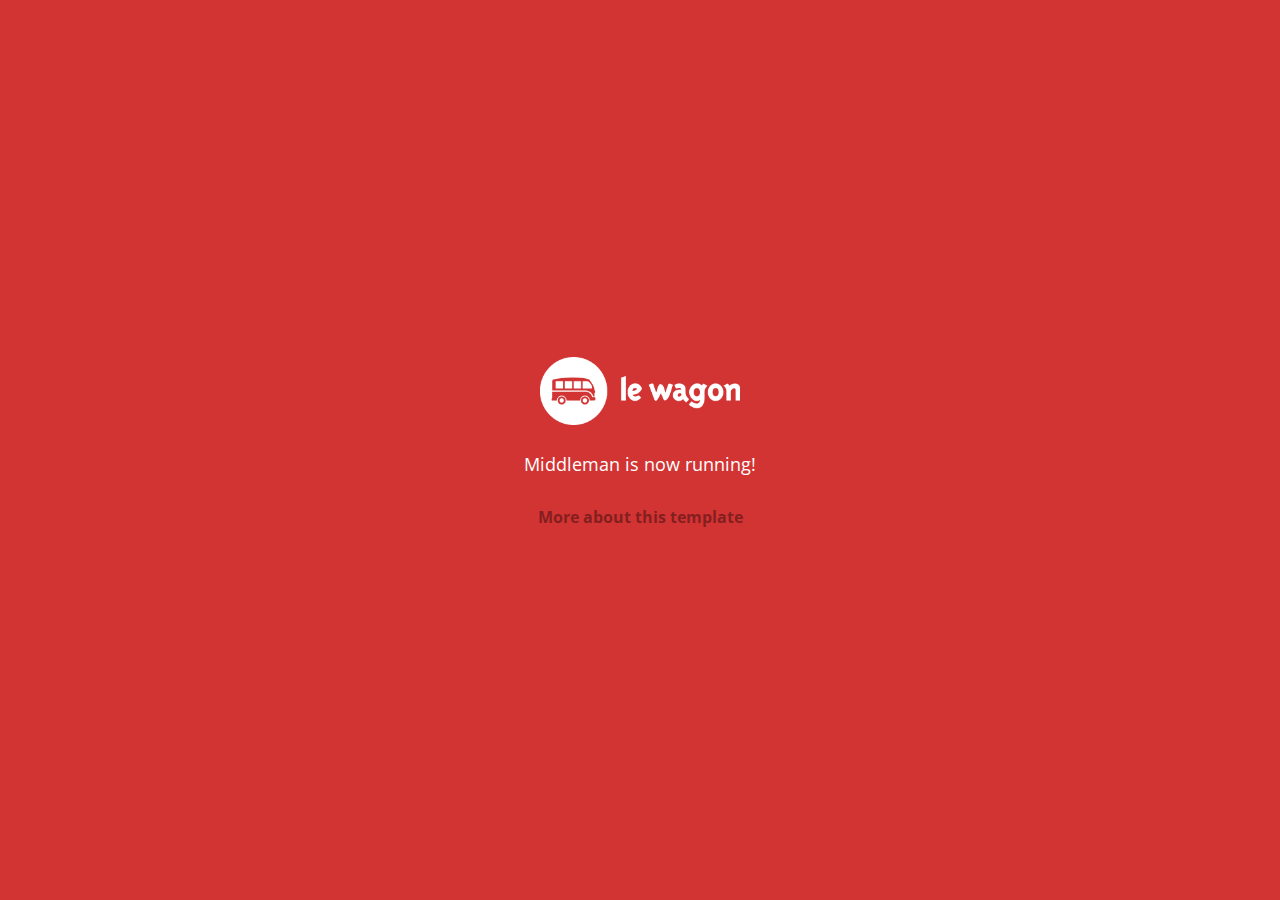
==== index.html @ 12d92df5 "Automated commit at 2018-10-15 16:42:01 UTC by middleman-deploy 2.0.0-alpha" ====
<!doctype html>
<html>
  <head>
    <meta charset="utf-8">
    <meta http-equiv="x-ua-compatible" content="ie=edge">
    <meta name="viewport"
          content="width=device-width, initial-scale=1, shrink-to-fit=no">
    <!-- Use the title from a page's frontmatter if it has one -->
    <title>Le Wagon - Middleman</title>
    <link href="stylesheets/application-e2bb498c.css" rel="stylesheet" />
    <script src="javascripts/application-93de88c9.js"></script>
    <link href="images/favicon-f15af148.png" rel="icon" type="image/png" />
  </head>
  <body>
    <div id="home">
  <div class="home-content">
    <img src="images/logo-acc9c0ec.png" width="200" alt="Logo" />
    <p>
      Middleman is now running!
    </p>
    <p class="about">
      <a href="about.html">More about this template</a>
    </p>
  </div>
</div>

  </body>
</html>
---- stylesheets/application-e2bb498c.css ----
@import url("https://fonts.googleapis.com/css?family=Open+Sans:400,300,700|Raleway:400,100,300,700,500");/*!
 * Bootstrap v3.3.7 (http://getbootstrap.com)
 * Copyright 2011-2016 Twitter, Inc.
 * Licensed under MIT (https://github.com/twbs/bootstrap/blob/master/LICENSE)
 *//*! normalize.css v3.0.3 | MIT License | github.com/necolas/normalize.css */html{font-family:sans-serif;-ms-text-size-adjust:100%;-webkit-text-size-adjust:100%}body{margin:0}article,aside,details,figcaption,figure,footer,header,hgroup,main,menu,nav,section,summary{display:block}audio,canvas,progress,video{display:inline-block;vertical-align:baseline}audio:not([controls]){display:none;height:0}[hidden],template{display:none}a{background-color:transparent}a:active,a:hover{outline:0}abbr[title]{border-bottom:1px dotted}b,strong{font-weight:bold}dfn{font-style:italic}h1{font-size:2em;margin:0.67em 0}mark{background:#ff0;color:#000}small{font-size:80%}sub,sup{font-size:75%;line-height:0;position:relative;vertical-align:baseline}sup{top:-0.5em}sub{bottom:-0.25em}img{border:0}svg:not(:root){overflow:hidden}figure{margin:1em 40px}hr{-webkit-box-sizing:content-box;box-sizing:content-box;height:0}pre{overflow:auto}code,kbd,pre,samp{font-family:monospace, monospace;font-size:1em}button,input,optgroup,select,textarea{color:inherit;font:inherit;margin:0}button{overflow:visible}button,select{text-transform:none}button,html input[type="button"],input[type="reset"],input[type="submit"]{-webkit-appearance:button;cursor:pointer}button[disabled],html input[disabled]{cursor:default}button::-moz-focus-inner,input::-moz-focus-inner{border:0;padding:0}input{line-height:normal}input[type="checkbox"],input[type="radio"]{-webkit-box-sizing:border-box;box-sizing:border-box;padding:0}input[type="number"]::-webkit-inner-spin-button,input[type="number"]::-webkit-outer-spin-button{height:auto}input[type="search"]{-webkit-appearance:textfield;-webkit-box-sizing:content-box;box-sizing:content-box}input[type="search"]::-webkit-search-cancel-button,input[type="search"]::-webkit-search-decoration{-webkit-appearance:none}fieldset{border:1px solid #c0c0c0;margin:0 2px;padding:0.35em 0.625em 0.75em}legend{border:0;padding:0}textarea{overflow:auto}optgroup{font-weight:bold}table{border-collapse:collapse;border-spacing:0}td,th{padding:0}/*! Source: https://github.com/h5bp/html5-boilerplate/blob/master/src/css/main.css */@media print{*,*:before,*:after{background:transparent !important;color:#000 !important;-webkit-box-shadow:none !important;box-shadow:none !important;text-shadow:none !important}a,a:visited{text-decoration:underline}a[href]:after{content:" (" attr(href) ")"}abbr[title]:after{content:" (" attr(title) ")"}a[href^="#"]:after,a[href^="javascript:"]:after{content:""}pre,blockquote{border:1px solid #999;page-break-inside:avoid}thead{display:table-header-group}tr,img{page-break-inside:avoid}img{max-width:100% !important}p,h2,h3{orphans:3;widows:3}h2,h3{page-break-after:avoid}.navbar{display:none}.btn>.caret,.dropup>.btn>.caret{border-top-color:#000 !important}.label{border:1px solid #000}.table{border-collapse:collapse !important}.table td,.table th{background-color:#fff !important}.table-bordered th,.table-bordered td{border:1px solid #ddd !important}}@font-face{font-family:'Glyphicons Halflings';src:url("../assets/bootstrap/glyphicons-halflings-regular-86b6f62b.eot");src:url("../assets/bootstrap/glyphicons-halflings-regular-86b6f62b.eot?#iefix") format("embedded-opentype"),url("../assets/bootstrap/glyphicons-halflings-regular-ca35b697.woff2") format("woff2"),url("../assets/bootstrap/glyphicons-halflings-regular-278e49a8.woff") format("woff"),url("../assets/bootstrap/glyphicons-halflings-regular-44bc1850.ttf") format("truetype"),url("../assets/bootstrap/glyphicons-halflings-regular-de51a849.svg#glyphicons_halflingsregular") format("svg")}.glyphicon{position:relative;top:1px;display:inline-block;font-family:'Glyphicons Halflings';font-style:normal;font-weight:normal;line-height:1;-webkit-font-smoothing:antialiased;-moz-osx-font-smoothing:grayscale}.glyphicon-asterisk:before{content:"\002a"}.glyphicon-plus:before{content:"\002b"}.glyphicon-euro:before,.glyphicon-eur:before{content:"\20ac"}.glyphicon-minus:before{content:"\2212"}.glyphicon-cloud:before{content:"\2601"}.glyphicon-envelope:before{content:"\2709"}.glyphicon-pencil:before{content:"\270f"}.glyphicon-glass:before{content:"\e001"}.glyphicon-music:before{content:"\e002"}.glyphicon-search:before{content:"\e003"}.glyphicon-heart:before{content:"\e005"}.glyphicon-star:before{content:"\e006"}.glyphicon-star-empty:before{content:"\e007"}.glyphicon-user:before{content:"\e008"}.glyphicon-film:before{content:"\e009"}.glyphicon-th-large:before{content:"\e010"}.glyphicon-th:before{content:"\e011"}.glyphicon-th-list:before{content:"\e012"}.glyphicon-ok:before{content:"\e013"}.glyphicon-remove:before{content:"\e014"}.glyphicon-zoom-in:before{content:"\e015"}.glyphicon-zoom-out:before{content:"\e016"}.glyphicon-off:before{content:"\e017"}.glyphicon-signal:before{content:"\e018"}.glyphicon-cog:before{content:"\e019"}.glyphicon-trash:before{content:"\e020"}.glyphicon-home:before{content:"\e021"}.glyphicon-file:before{content:"\e022"}.glyphicon-time:before{content:"\e023"}.glyphicon-road:before{content:"\e024"}.glyphicon-download-alt:before{content:"\e025"}.glyphicon-download:before{content:"\e026"}.glyphicon-upload:before{content:"\e027"}.glyphicon-inbox:before{content:"\e028"}.glyphicon-play-circle:before{content:"\e029"}.glyphicon-repeat:before{content:"\e030"}.glyphicon-refresh:before{content:"\e031"}.glyphicon-list-alt:before{content:"\e032"}.glyphicon-lock:before{content:"\e033"}.glyphicon-flag:before{content:"\e034"}.glyphicon-headphones:before{content:"\e035"}.glyphicon-volume-off:before{content:"\e036"}.glyphicon-volume-down:before{content:"\e037"}.glyphicon-volume-up:before{content:"\e038"}.glyphicon-qrcode:before{content:"\e039"}.glyphicon-barcode:before{content:"\e040"}.glyphicon-tag:before{content:"\e041"}.glyphicon-tags:before{content:"\e042"}.glyphicon-book:before{content:"\e043"}.glyphicon-bookmark:before{content:"\e044"}.glyphicon-print:before{content:"\e045"}.glyphicon-camera:before{content:"\e046"}.glyphicon-font:before{content:"\e047"}.glyphicon-bold:before{content:"\e048"}.glyphicon-italic:before{content:"\e049"}.glyphicon-text-height:before{content:"\e050"}.glyphicon-text-width:before{content:"\e051"}.glyphicon-align-left:before{content:"\e052"}.glyphicon-align-center:before{content:"\e053"}.glyphicon-align-right:before{content:"\e054"}.glyphicon-align-justify:before{content:"\e055"}.glyphicon-list:before{content:"\e056"}.glyphicon-indent-left:before{content:"\e057"}.glyphicon-indent-right:before{content:"\e058"}.glyphicon-facetime-video:before{content:"\e059"}.glyphicon-picture:before{content:"\e060"}.glyphicon-map-marker:before{content:"\e062"}.glyphicon-adjust:before{content:"\e063"}.glyphicon-tint:before{content:"\e064"}.glyphicon-edit:before{content:"\e065"}.glyphicon-share:before{content:"\e066"}.glyphicon-check:before{content:"\e067"}.glyphicon-move:before{content:"\e068"}.glyphicon-step-backward:before{content:"\e069"}.glyphicon-fast-backward:before{content:"\e070"}.glyphicon-backward:before{content:"\e071"}.glyphicon-play:before{content:"\e072"}.glyphicon-pause:before{content:"\e073"}.glyphicon-stop:before{content:"\e074"}.glyphicon-forward:before{content:"\e075"}.glyphicon-fast-forward:before{content:"\e076"}.glyphicon-step-forward:before{content:"\e077"}.glyphicon-eject:before{content:"\e078"}.glyphicon-chevron-left:before{content:"\e079"}.glyphicon-chevron-right:before{content:"\e080"}.glyphicon-plus-sign:before{content:"\e081"}.glyphicon-minus-sign:before{content:"\e082"}.glyphicon-remove-sign:before{content:"\e083"}.glyphicon-ok-sign:before{content:"\e084"}.glyphicon-question-sign:before{content:"\e085"}.glyphicon-info-sign:before{content:"\e086"}.glyphicon-screenshot:before{content:"\e087"}.glyphicon-remove-circle:before{content:"\e088"}.glyphicon-ok-circle:before{content:"\e089"}.glyphicon-ban-circle:before{content:"\e090"}.glyphicon-arrow-left:before{content:"\e091"}.glyphicon-arrow-right:before{content:"\e092"}.glyphicon-arrow-up:before{content:"\e093"}.glyphicon-arrow-down:before{content:"\e094"}.glyphicon-share-alt:before{content:"\e095"}.glyphicon-resize-full:before{content:"\e096"}.glyphicon-resize-small:before{content:"\e097"}.glyphicon-exclamation-sign:before{content:"\e101"}.glyphicon-gift:before{content:"\e102"}.glyphicon-leaf:before{content:"\e103"}.glyphicon-fire:before{content:"\e104"}.glyphicon-eye-open:before{content:"\e105"}.glyphicon-eye-close:before{content:"\e106"}.glyphicon-warning-sign:before{content:"\e107"}.glyphicon-plane:before{content:"\e108"}.glyphicon-calendar:before{content:"\e109"}.glyphicon-random:before{content:"\e110"}.glyphicon-comment:before{content:"\e111"}.glyphicon-magnet:before{content:"\e112"}.glyphicon-chevron-up:before{content:"\e113"}.glyphicon-chevron-down:before{content:"\e114"}.glyphicon-retweet:before{content:"\e115"}.glyphicon-shopping-cart:before{content:"\e116"}.glyphicon-folder-close:before{content:"\e117"}.glyphicon-folder-open:before{content:"\e118"}.glyphicon-resize-vertical:before{content:"\e119"}.glyphicon-resize-horizontal:before{content:"\e120"}.glyphicon-hdd:before{content:"\e121"}.glyphicon-bullhorn:before{content:"\e122"}.glyphicon-bell:before{content:"\e123"}.glyphicon-certificate:before{content:"\e124"}.glyphicon-thumbs-up:before{content:"\e125"}.glyphicon-thumbs-down:before{content:"\e126"}.glyphicon-hand-right:before{content:"\e127"}.glyphicon-hand-left:before{content:"\e128"}.glyphicon-hand-up:before{content:"\e129"}.glyphicon-hand-down:before{content:"\e130"}.glyphicon-circle-arrow-right:before{content:"\e131"}.glyphicon-circle-arrow-left:before{content:"\e132"}.glyphicon-circle-arrow-up:before{content:"\e133"}.glyphicon-circle-arrow-down:before{content:"\e134"}.glyphicon-globe:before{content:"\e135"}.glyphicon-wrench:before{content:"\e136"}.glyphicon-tasks:before{content:"\e137"}.glyphicon-filter:before{content:"\e138"}.glyphicon-briefcase:before{content:"\e139"}.glyphicon-fullscreen:before{content:"\e140"}.glyphicon-dashboard:before{content:"\e141"}.glyphicon-paperclip:before{content:"\e142"}.glyphicon-heart-empty:before{content:"\e143"}.glyphicon-link:before{content:"\e144"}.glyphicon-phone:before{content:"\e145"}.glyphicon-pushpin:before{content:"\e146"}.glyphicon-usd:before{content:"\e148"}.glyphicon-gbp:before{content:"\e149"}.glyphicon-sort:before{content:"\e150"}.glyphicon-sort-by-alphabet:before{content:"\e151"}.glyphicon-sort-by-alphabet-alt:before{content:"\e152"}.glyphicon-sort-by-order:before{content:"\e153"}.glyphicon-sort-by-order-alt:before{content:"\e154"}.glyphicon-sort-by-attributes:before{content:"\e155"}.glyphicon-sort-by-attributes-alt:before{content:"\e156"}.glyphicon-unchecked:before{content:"\e157"}.glyphicon-expand:before{content:"\e158"}.glyphicon-collapse-down:before{content:"\e159"}.glyphicon-collapse-up:before{content:"\e160"}.glyphicon-log-in:before{content:"\e161"}.glyphicon-flash:before{content:"\e162"}.glyphicon-log-out:before{content:"\e163"}.glyphicon-new-window:before{content:"\e164"}.glyphicon-record:before{content:"\e165"}.glyphicon-save:before{content:"\e166"}.glyphicon-open:before{content:"\e167"}.glyphicon-saved:before{content:"\e168"}.glyphicon-import:before{content:"\e169"}.glyphicon-export:before{content:"\e170"}.glyphicon-send:before{content:"\e171"}.glyphicon-floppy-disk:before{content:"\e172"}.glyphicon-floppy-saved:before{content:"\e173"}.glyphicon-floppy-remove:before{content:"\e174"}.glyphicon-floppy-save:before{content:"\e175"}.glyphicon-floppy-open:before{content:"\e176"}.glyphicon-credit-card:before{content:"\e177"}.glyphicon-transfer:before{content:"\e178"}.glyphicon-cutlery:before{content:"\e179"}.glyphicon-header:before{content:"\e180"}.glyphicon-compressed:before{content:"\e181"}.glyphicon-earphone:before{content:"\e182"}.glyphicon-phone-alt:before{content:"\e183"}.glyphicon-tower:before{content:"\e184"}.glyphicon-stats:before{content:"\e185"}.glyphicon-sd-video:before{content:"\e186"}.glyphicon-hd-video:before{content:"\e187"}.glyphicon-subtitles:before{content:"\e188"}.glyphicon-sound-stereo:before{content:"\e189"}.glyphicon-sound-dolby:before{content:"\e190"}.glyphicon-sound-5-1:before{content:"\e191"}.glyphicon-sound-6-1:before{content:"\e192"}.glyphicon-sound-7-1:before{content:"\e193"}.glyphicon-copyright-mark:before{content:"\e194"}.glyphicon-registration-mark:before{content:"\e195"}.glyphicon-cloud-download:before{content:"\e197"}.glyphicon-cloud-upload:before{content:"\e198"}.glyphicon-tree-conifer:before{content:"\e199"}.glyphicon-tree-deciduous:before{content:"\e200"}.glyphicon-cd:before{content:"\e201"}.glyphicon-save-file:before{content:"\e202"}.glyphicon-open-file:before{content:"\e203"}.glyphicon-level-up:before{content:"\e204"}.glyphicon-copy:before{content:"\e205"}.glyphicon-paste:before{content:"\e206"}.glyphicon-alert:before{content:"\e209"}.glyphicon-equalizer:before{content:"\e210"}.glyphicon-king:before{content:"\e211"}.glyphicon-queen:before{content:"\e212"}.glyphicon-pawn:before{content:"\e213"}.glyphicon-bishop:before{content:"\e214"}.glyphicon-knight:before{content:"\e215"}.glyphicon-baby-formula:before{content:"\e216"}.glyphicon-tent:before{content:"\26fa"}.glyphicon-blackboard:before{content:"\e218"}.glyphicon-bed:before{content:"\e219"}.glyphicon-apple:before{content:"\f8ff"}.glyphicon-erase:before{content:"\e221"}.glyphicon-hourglass:before{content:"\231b"}.glyphicon-lamp:before{content:"\e223"}.glyphicon-duplicate:before{content:"\e224"}.glyphicon-piggy-bank:before{content:"\e225"}.glyphicon-scissors:before{content:"\e226"}.glyphicon-bitcoin:before{content:"\e227"}.glyphicon-btc:before{content:"\e227"}.glyphicon-xbt:before{content:"\e227"}.glyphicon-yen:before{content:"\00a5"}.glyphicon-jpy:before{content:"\00a5"}.glyphicon-ruble:before{content:"\20bd"}.glyphicon-rub:before{content:"\20bd"}.glyphicon-scale:before{content:"\e230"}.glyphicon-ice-lolly:before{content:"\e231"}.glyphicon-ice-lolly-tasted:before{content:"\e232"}.glyphicon-education:before{content:"\e233"}.glyphicon-option-horizontal:before{content:"\e234"}.glyphicon-option-vertical:before{content:"\e235"}.glyphicon-menu-hamburger:before{content:"\e236"}.glyphicon-modal-window:before{content:"\e237"}.glyphicon-oil:before{content:"\e238"}.glyphicon-grain:before{content:"\e239"}.glyphicon-sunglasses:before{content:"\e240"}.glyphicon-text-size:before{content:"\e241"}.glyphicon-text-color:before{content:"\e242"}.glyphicon-text-background:before{content:"\e243"}.glyphicon-object-align-top:before{content:"\e244"}.glyphicon-object-align-bottom:before{content:"\e245"}.glyphicon-object-align-horizontal:before{content:"\e246"}.glyphicon-object-align-left:before{content:"\e247"}.glyphicon-object-align-vertical:before{content:"\e248"}.glyphicon-object-align-right:before{content:"\e249"}.glyphicon-triangle-right:before{content:"\e250"}.glyphicon-triangle-left:before{content:"\e251"}.glyphicon-triangle-bottom:before{content:"\e252"}.glyphicon-triangle-top:before{content:"\e253"}.glyphicon-console:before{content:"\e254"}.glyphicon-superscript:before{content:"\e255"}.glyphicon-subscript:before{content:"\e256"}.glyphicon-menu-left:before{content:"\e257"}.glyphicon-menu-right:before{content:"\e258"}.glyphicon-menu-down:before{content:"\e259"}.glyphicon-menu-up:before{content:"\e260"}*{-webkit-box-sizing:border-box;box-sizing:border-box}*:before,*:after{-webkit-box-sizing:border-box;box-sizing:border-box}html{font-size:10px;-webkit-tap-highlight-color:transparent}body{font-family:"Open Sans", "Helvetica", "sans-serif";font-size:18px;line-height:1.42857143;color:#333333;background-color:#F4F4F4}input,button,select,textarea{font-family:inherit;font-size:inherit;line-height:inherit}a{color:#469AE0;text-decoration:none}a:hover,a:focus{color:#1f74ba;text-decoration:underline}a:focus{outline:5px auto -webkit-focus-ring-color;outline-offset:-2px}figure{margin:0}img{vertical-align:middle}.img-responsive{display:block;max-width:100%;height:auto}.img-rounded{border-radius:2px}.img-thumbnail{padding:4px;line-height:1.42857143;background-color:#F4F4F4;border:1px solid #ddd;border-radius:2px;-webkit-transition:all 0.2s ease-in-out;transition:all 0.2s ease-in-out;display:inline-block;max-width:100%;height:auto}.img-circle{border-radius:50%}hr{margin-top:25px;margin-bottom:25px;border:0;border-top:1px solid #eeeeee}.sr-only{position:absolute;width:1px;height:1px;margin:-1px;padding:0;overflow:hidden;clip:rect(0, 0, 0, 0);border:0}.sr-only-focusable:active,.sr-only-focusable:focus{position:static;width:auto;height:auto;margin:0;overflow:visible;clip:auto}[role="button"]{cursor:pointer}h1,h2,h3,h4,h5,h6,.h1,.h2,.h3,.h4,.h5,.h6{font-family:"Raleway", "Helvetica", "sans-serif";font-weight:500;line-height:1.1;color:inherit}h1 small,h1 .small,h2 small,h2 .small,h3 small,h3 .small,h4 small,h4 .small,h5 small,h5 .small,h6 small,h6 .small,.h1 small,.h1 .small,.h2 small,.h2 .small,.h3 small,.h3 .small,.h4 small,.h4 .small,.h5 small,.h5 .small,.h6 small,.h6 .small{font-weight:normal;line-height:1;color:#777777}h1,.h1,h2,.h2,h3,.h3{margin-top:25px;margin-bottom:12.5px}h1 small,h1 .small,.h1 small,.h1 .small,h2 small,h2 .small,.h2 small,.h2 .small,h3 small,h3 .small,.h3 small,.h3 .small{font-size:65%}h4,.h4,h5,.h5,h6,.h6{margin-top:12.5px;margin-bottom:12.5px}h4 small,h4 .small,.h4 small,.h4 .small,h5 small,h5 .small,.h5 small,.h5 .small,h6 small,h6 .small,.h6 small,.h6 .small{font-size:75%}h1,.h1{font-size:46px}h2,.h2{font-size:38px}h3,.h3{font-size:31px}h4,.h4{font-size:23px}h5,.h5{font-size:18px}h6,.h6{font-size:16px}p{margin:0 0 12.5px}.lead{margin-bottom:25px;font-size:20px;font-weight:300;line-height:1.4}@media (min-width: 768px){.lead{font-size:27px}}small,.small{font-size:88%}mark,.mark{background-color:#fcf8e3;padding:.2em}.text-left{text-align:left}.text-right{text-align:right}.text-center{text-align:center}.text-justify{text-align:justify}.text-nowrap{white-space:nowrap}.text-lowercase{text-transform:lowercase}.text-uppercase,.initialism{text-transform:uppercase}.text-capitalize{text-transform:capitalize}.text-muted{color:#777777}.text-primary{color:#469AE0}a.text-primary:hover,a.text-primary:focus{color:#2381d0}.text-success{color:#3c763d}a.text-success:hover,a.text-success:focus{color:#2b542c}.text-info{color:#31708f}a.text-info:hover,a.text-info:focus{color:#245269}.text-warning{color:#8a6d3b}a.text-warning:hover,a.text-warning:focus{color:#66512c}.text-danger{color:#a94442}a.text-danger:hover,a.text-danger:focus{color:#843534}.bg-primary{color:#fff}.bg-primary{background-color:#469AE0}a.bg-primary:hover,a.bg-primary:focus{background-color:#2381d0}.bg-success{background-color:#dff0d8}a.bg-success:hover,a.bg-success:focus{background-color:#c1e2b3}.bg-info{background-color:#d9edf7}a.bg-info:hover,a.bg-info:focus{background-color:#afd9ee}.bg-warning{background-color:#fcf8e3}a.bg-warning:hover,a.bg-warning:focus{background-color:#f7ecb5}.bg-danger{background-color:#f2dede}a.bg-danger:hover,a.bg-danger:focus{background-color:#e4b9b9}.page-header{padding-bottom:11.5px;margin:50px 0 25px;border-bottom:1px solid #eeeeee}ul,ol{margin-top:0;margin-bottom:12.5px}ul ul,ul ol,ol ul,ol ol{margin-bottom:0}.list-unstyled{padding-left:0;list-style:none}.list-inline{padding-left:0;list-style:none;margin-left:-5px}.list-inline>li{display:inline-block;padding-left:5px;padding-right:5px}dl{margin-top:0;margin-bottom:25px}dt,dd{line-height:1.42857143}dt{font-weight:bold}dd{margin-left:0}.dl-horizontal dd:before,.dl-horizontal dd:after{content:" ";display:table}.dl-horizontal dd:after{clear:both}@media (min-width: 768px){.dl-horizontal dt{float:left;width:160px;clear:left;text-align:right;overflow:hidden;text-overflow:ellipsis;white-space:nowrap}.dl-horizontal dd{margin-left:180px}}abbr[title],abbr[data-original-title]{cursor:help;border-bottom:1px dotted #777777}.initialism{font-size:90%}blockquote{padding:12.5px 25px;margin:0 0 25px;font-size:22.5px;border-left:5px solid #eeeeee}blockquote p:last-child,blockquote ul:last-child,blockquote ol:last-child{margin-bottom:0}blockquote footer,blockquote small,blockquote .small{display:block;font-size:80%;line-height:1.42857143;color:#777777}blockquote footer:before,blockquote small:before,blockquote .small:before{content:'\2014 \00A0'}.blockquote-reverse,blockquote.pull-right{padding-right:15px;padding-left:0;border-right:5px solid #eeeeee;border-left:0;text-align:right}.blockquote-reverse footer:before,.blockquote-reverse small:before,.blockquote-reverse .small:before,blockquote.pull-right footer:before,blockquote.pull-right small:before,blockquote.pull-right .small:before{content:''}.blockquote-reverse footer:after,.blockquote-reverse small:after,.blockquote-reverse .small:after,blockquote.pull-right footer:after,blockquote.pull-right small:after,blockquote.pull-right .small:after{content:'\00A0 \2014'}address{margin-bottom:25px;font-style:normal;line-height:1.42857143}code,kbd,pre,samp{font-family:Menlo, Monaco, Consolas, "Courier New", monospace}code{padding:2px 4px;font-size:90%;color:#c7254e;background-color:#f9f2f4;border-radius:2px}kbd{padding:2px 4px;font-size:90%;color:#fff;background-color:#333;border-radius:2px;-webkit-box-shadow:inset 0 -1px 0 rgba(0,0,0,0.25);box-shadow:inset 0 -1px 0 rgba(0,0,0,0.25)}kbd kbd{padding:0;font-size:100%;font-weight:bold;-webkit-box-shadow:none;box-shadow:none}pre{display:block;padding:12px;margin:0 0 12.5px;font-size:17px;line-height:1.42857143;word-break:break-all;word-wrap:break-word;color:#333333;background-color:#f5f5f5;border:1px solid #ccc;border-radius:2px}pre code{padding:0;font-size:inherit;color:inherit;white-space:pre-wrap;background-color:transparent;border-radius:0}.pre-scrollable{max-height:340px;overflow-y:scroll}.container{margin-right:auto;margin-left:auto;padding-left:15px;padding-right:15px}.container:before,.container:after{content:" ";display:table}.container:after{clear:both}@media (min-width: 768px){.container{width:750px}}@media (min-width: 992px){.container{width:970px}}@media (min-width: 1200px){.container{width:1170px}}.container-fluid{margin-right:auto;margin-left:auto;padding-left:15px;padding-right:15px}.container-fluid:before,.container-fluid:after{content:" ";display:table}.container-fluid:after{clear:both}.row{margin-left:-15px;margin-right:-15px}.row:before,.row:after{content:" ";display:table}.row:after{clear:both}.col-xs-1,.col-sm-1,.col-md-1,.col-lg-1,.col-xs-2,.col-sm-2,.col-md-2,.col-lg-2,.col-xs-3,.col-sm-3,.col-md-3,.col-lg-3,.col-xs-4,.col-sm-4,.col-md-4,.col-lg-4,.col-xs-5,.col-sm-5,.col-md-5,.col-lg-5,.col-xs-6,.col-sm-6,.col-md-6,.col-lg-6,.col-xs-7,.col-sm-7,.col-md-7,.col-lg-7,.col-xs-8,.col-sm-8,.col-md-8,.col-lg-8,.col-xs-9,.col-sm-9,.col-md-9,.col-lg-9,.col-xs-10,.col-sm-10,.col-md-10,.col-lg-10,.col-xs-11,.col-sm-11,.col-md-11,.col-lg-11,.col-xs-12,.col-sm-12,.col-md-12,.col-lg-12{position:relative;min-height:1px;padding-left:15px;padding-right:15px}.col-xs-1,.col-xs-2,.col-xs-3,.col-xs-4,.col-xs-5,.col-xs-6,.col-xs-7,.col-xs-8,.col-xs-9,.col-xs-10,.col-xs-11,.col-xs-12{float:left}.col-xs-1{width:8.33333333%}.col-xs-2{width:16.66666667%}.col-xs-3{width:25%}.col-xs-4{width:33.33333333%}.col-xs-5{width:41.66666667%}.col-xs-6{width:50%}.col-xs-7{width:58.33333333%}.col-xs-8{width:66.66666667%}.col-xs-9{width:75%}.col-xs-10{width:83.33333333%}.col-xs-11{width:91.66666667%}.col-xs-12{width:100%}.col-xs-pull-0{right:auto}.col-xs-pull-1{right:8.33333333%}.col-xs-pull-2{right:16.66666667%}.col-xs-pull-3{right:25%}.col-xs-pull-4{right:33.33333333%}.col-xs-pull-5{right:41.66666667%}.col-xs-pull-6{right:50%}.col-xs-pull-7{right:58.33333333%}.col-xs-pull-8{right:66.66666667%}.col-xs-pull-9{right:75%}.col-xs-pull-10{right:83.33333333%}.col-xs-pull-11{right:91.66666667%}.col-xs-pull-12{right:100%}.col-xs-push-0{left:auto}.col-xs-push-1{left:8.33333333%}.col-xs-push-2{left:16.66666667%}.col-xs-push-3{left:25%}.col-xs-push-4{left:33.33333333%}.col-xs-push-5{left:41.66666667%}.col-xs-push-6{left:50%}.col-xs-push-7{left:58.33333333%}.col-xs-push-8{left:66.66666667%}.col-xs-push-9{left:75%}.col-xs-push-10{left:83.33333333%}.col-xs-push-11{left:91.66666667%}.col-xs-push-12{left:100%}.col-xs-offset-0{margin-left:0%}.col-xs-offset-1{margin-left:8.33333333%}.col-xs-offset-2{margin-left:16.66666667%}.col-xs-offset-3{margin-left:25%}.col-xs-offset-4{margin-left:33.33333333%}.col-xs-offset-5{margin-left:41.66666667%}.col-xs-offset-6{margin-left:50%}.col-xs-offset-7{margin-left:58.33333333%}.col-xs-offset-8{margin-left:66.66666667%}.col-xs-offset-9{margin-left:75%}.col-xs-offset-10{margin-left:83.33333333%}.col-xs-offset-11{margin-left:91.66666667%}.col-xs-offset-12{margin-left:100%}@media (min-width: 768px){.col-sm-1,.col-sm-2,.col-sm-3,.col-sm-4,.col-sm-5,.col-sm-6,.col-sm-7,.col-sm-8,.col-sm-9,.col-sm-10,.col-sm-11,.col-sm-12{float:left}.col-sm-1{width:8.33333333%}.col-sm-2{width:16.66666667%}.col-sm-3{width:25%}.col-sm-4{width:33.33333333%}.col-sm-5{width:41.66666667%}.col-sm-6{width:50%}.col-sm-7{width:58.33333333%}.col-sm-8{width:66.66666667%}.col-sm-9{width:75%}.col-sm-10{width:83.33333333%}.col-sm-11{width:91.66666667%}.col-sm-12{width:100%}.col-sm-pull-0{right:auto}.col-sm-pull-1{right:8.33333333%}.col-sm-pull-2{right:16.66666667%}.col-sm-pull-3{right:25%}.col-sm-pull-4{right:33.33333333%}.col-sm-pull-5{right:41.66666667%}.col-sm-pull-6{right:50%}.col-sm-pull-7{right:58.33333333%}.col-sm-pull-8{right:66.66666667%}.col-sm-pull-9{right:75%}.col-sm-pull-10{right:83.33333333%}.col-sm-pull-11{right:91.66666667%}.col-sm-pull-12{right:100%}.col-sm-push-0{left:auto}.col-sm-push-1{left:8.33333333%}.col-sm-push-2{left:16.66666667%}.col-sm-push-3{left:25%}.col-sm-push-4{left:33.33333333%}.col-sm-push-5{left:41.66666667%}.col-sm-push-6{left:50%}.col-sm-push-7{left:58.33333333%}.col-sm-push-8{left:66.66666667%}.col-sm-push-9{left:75%}.col-sm-push-10{left:83.33333333%}.col-sm-push-11{left:91.66666667%}.col-sm-push-12{left:100%}.col-sm-offset-0{margin-left:0%}.col-sm-offset-1{margin-left:8.33333333%}.col-sm-offset-2{margin-left:16.66666667%}.col-sm-offset-3{margin-left:25%}.col-sm-offset-4{margin-left:33.33333333%}.col-sm-offset-5{margin-left:41.66666667%}.col-sm-offset-6{margin-left:50%}.col-sm-offset-7{margin-left:58.33333333%}.col-sm-offset-8{margin-left:66.66666667%}.col-sm-offset-9{margin-left:75%}.col-sm-offset-10{margin-left:83.33333333%}.col-sm-offset-11{margin-left:91.66666667%}.col-sm-offset-12{margin-left:100%}}@media (min-width: 992px){.col-md-1,.col-md-2,.col-md-3,.col-md-4,.col-md-5,.col-md-6,.col-md-7,.col-md-8,.col-md-9,.col-md-10,.col-md-11,.col-md-12{float:left}.col-md-1{width:8.33333333%}.col-md-2{width:16.66666667%}.col-md-3{width:25%}.col-md-4{width:33.33333333%}.col-md-5{width:41.66666667%}.col-md-6{width:50%}.col-md-7{width:58.33333333%}.col-md-8{width:66.66666667%}.col-md-9{width:75%}.col-md-10{width:83.33333333%}.col-md-11{width:91.66666667%}.col-md-12{width:100%}.col-md-pull-0{right:auto}.col-md-pull-1{right:8.33333333%}.col-md-pull-2{right:16.66666667%}.col-md-pull-3{right:25%}.col-md-pull-4{right:33.33333333%}.col-md-pull-5{right:41.66666667%}.col-md-pull-6{right:50%}.col-md-pull-7{right:58.33333333%}.col-md-pull-8{right:66.66666667%}.col-md-pull-9{right:75%}.col-md-pull-10{right:83.33333333%}.col-md-pull-11{right:91.66666667%}.col-md-pull-12{right:100%}.col-md-push-0{left:auto}.col-md-push-1{left:8.33333333%}.col-md-push-2{left:16.66666667%}.col-md-push-3{left:25%}.col-md-push-4{left:33.33333333%}.col-md-push-5{left:41.66666667%}.col-md-push-6{left:50%}.col-md-push-7{left:58.33333333%}.col-md-push-8{left:66.66666667%}.col-md-push-9{left:75%}.col-md-push-10{left:83.33333333%}.col-md-push-11{left:91.66666667%}.col-md-push-12{left:100%}.col-md-offset-0{margin-left:0%}.col-md-offset-1{margin-left:8.33333333%}.col-md-offset-2{margin-left:16.66666667%}.col-md-offset-3{margin-left:25%}.col-md-offset-4{margin-left:33.33333333%}.col-md-offset-5{margin-left:41.66666667%}.col-md-offset-6{margin-left:50%}.col-md-offset-7{margin-left:58.33333333%}.col-md-offset-8{margin-left:66.66666667%}.col-md-offset-9{margin-left:75%}.col-md-offset-10{margin-left:83.33333333%}.col-md-offset-11{margin-left:91.66666667%}.col-md-offset-12{margin-left:100%}}@media (min-width: 1200px){.col-lg-1,.col-lg-2,.col-lg-3,.col-lg-4,.col-lg-5,.col-lg-6,.col-lg-7,.col-lg-8,.col-lg-9,.col-lg-10,.col-lg-11,.col-lg-12{float:left}.col-lg-1{width:8.33333333%}.col-lg-2{width:16.66666667%}.col-lg-3{width:25%}.col-lg-4{width:33.33333333%}.col-lg-5{width:41.66666667%}.col-lg-6{width:50%}.col-lg-7{width:58.33333333%}.col-lg-8{width:66.66666667%}.col-lg-9{width:75%}.col-lg-10{width:83.33333333%}.col-lg-11{width:91.66666667%}.col-lg-12{width:100%}.col-lg-pull-0{right:auto}.col-lg-pull-1{right:8.33333333%}.col-lg-pull-2{right:16.66666667%}.col-lg-pull-3{right:25%}.col-lg-pull-4{right:33.33333333%}.col-lg-pull-5{right:41.66666667%}.col-lg-pull-6{right:50%}.col-lg-pull-7{right:58.33333333%}.col-lg-pull-8{right:66.66666667%}.col-lg-pull-9{right:75%}.col-lg-pull-10{right:83.33333333%}.col-lg-pull-11{right:91.66666667%}.col-lg-pull-12{right:100%}.col-lg-push-0{left:auto}.col-lg-push-1{left:8.33333333%}.col-lg-push-2{left:16.66666667%}.col-lg-push-3{left:25%}.col-lg-push-4{left:33.33333333%}.col-lg-push-5{left:41.66666667%}.col-lg-push-6{left:50%}.col-lg-push-7{left:58.33333333%}.col-lg-push-8{left:66.66666667%}.col-lg-push-9{left:75%}.col-lg-push-10{left:83.33333333%}.col-lg-push-11{left:91.66666667%}.col-lg-push-12{left:100%}.col-lg-offset-0{margin-left:0%}.col-lg-offset-1{margin-left:8.33333333%}.col-lg-offset-2{margin-left:16.66666667%}.col-lg-offset-3{margin-left:25%}.col-lg-offset-4{margin-left:33.33333333%}.col-lg-offset-5{margin-left:41.66666667%}.col-lg-offset-6{margin-left:50%}.col-lg-offset-7{margin-left:58.33333333%}.col-lg-offset-8{margin-left:66.66666667%}.col-lg-offset-9{margin-left:75%}.col-lg-offset-10{margin-left:83.33333333%}.col-lg-offset-11{margin-left:91.66666667%}.col-lg-offset-12{margin-left:100%}}table{background-color:transparent}caption{padding-top:8px;padding-bottom:8px;color:#777777;text-align:left}th{text-align:left}.table{width:100%;max-width:100%;margin-bottom:25px}.table>thead>tr>th,.table>thead>tr>td,.table>tbody>tr>th,.table>tbody>tr>td,.table>tfoot>tr>th,.table>tfoot>tr>td{padding:8px;line-height:1.42857143;vertical-align:top;border-top:1px solid #ddd}.table>thead>tr>th{vertical-align:bottom;border-bottom:2px solid #ddd}.table>caption+thead>tr:first-child>th,.table>caption+thead>tr:first-child>td,.table>colgroup+thead>tr:first-child>th,.table>colgroup+thead>tr:first-child>td,.table>thead:first-child>tr:first-child>th,.table>thead:first-child>tr:first-child>td{border-top:0}.table>tbody+tbody{border-top:2px solid #ddd}.table .table{background-color:#F4F4F4}.table-condensed>thead>tr>th,.table-condensed>thead>tr>td,.table-condensed>tbody>tr>th,.table-condensed>tbody>tr>td,.table-condensed>tfoot>tr>th,.table-condensed>tfoot>tr>td{padding:5px}.table-bordered{border:1px solid #ddd}.table-bordered>thead>tr>th,.table-bordered>thead>tr>td,.table-bordered>tbody>tr>th,.table-bordered>tbody>tr>td,.table-bordered>tfoot>tr>th,.table-bordered>tfoot>tr>td{border:1px solid #ddd}.table-bordered>thead>tr>th,.table-bordered>thead>tr>td{border-bottom-width:2px}.table-striped>tbody>tr:nth-of-type(odd){background-color:#f9f9f9}.table-hover>tbody>tr:hover{background-color:#f5f5f5}table col[class*="col-"]{position:static;float:none;display:table-column}table td[class*="col-"],table th[class*="col-"]{position:static;float:none;display:table-cell}.table>thead>tr>td.active,.table>thead>tr>th.active,.table>thead>tr.active>td,.table>thead>tr.active>th,.table>tbody>tr>td.active,.table>tbody>tr>th.active,.table>tbody>tr.active>td,.table>tbody>tr.active>th,.table>tfoot>tr>td.active,.table>tfoot>tr>th.active,.table>tfoot>tr.active>td,.table>tfoot>tr.active>th{background-color:#f5f5f5}.table-hover>tbody>tr>td.active:hover,.table-hover>tbody>tr>th.active:hover,.table-hover>tbody>tr.active:hover>td,.table-hover>tbody>tr:hover>.active,.table-hover>tbody>tr.active:hover>th{background-color:#e8e8e8}.table>thead>tr>td.success,.table>thead>tr>th.success,.table>thead>tr.success>td,.table>thead>tr.success>th,.table>tbody>tr>td.success,.table>tbody>tr>th.success,.table>tbody>tr.success>td,.table>tbody>tr.success>th,.table>tfoot>tr>td.success,.table>tfoot>tr>th.success,.table>tfoot>tr.success>td,.table>tfoot>tr.success>th{background-color:#dff0d8}.table-hover>tbody>tr>td.success:hover,.table-hover>tbody>tr>th.success:hover,.table-hover>tbody>tr.success:hover>td,.table-hover>tbody>tr:hover>.success,.table-hover>tbody>tr.success:hover>th{background-color:#d0e9c6}.table>thead>tr>td.info,.table>thead>tr>th.info,.table>thead>tr.info>td,.table>thead>tr.info>th,.table>tbody>tr>td.info,.table>tbody>tr>th.info,.table>tbody>tr.info>td,.table>tbody>tr.info>th,.table>tfoot>tr>td.info,.table>tfoot>tr>th.info,.table>tfoot>tr.info>td,.table>tfoot>tr.info>th{background-color:#d9edf7}.table-hover>tbody>tr>td.info:hover,.table-hover>tbody>tr>th.info:hover,.table-hover>tbody>tr.info:hover>td,.table-hover>tbody>tr:hover>.info,.table-hover>tbody>tr.info:hover>th{background-color:#c4e3f3}.table>thead>tr>td.warning,.table>thead>tr>th.warning,.table>thead>tr.warning>td,.table>thead>tr.warning>th,.table>tbody>tr>td.warning,.table>tbody>tr>th.warning,.table>tbody>tr.warning>td,.table>tbody>tr.warning>th,.table>tfoot>tr>td.warning,.table>tfoot>tr>th.warning,.table>tfoot>tr.warning>td,.table>tfoot>tr.warning>th{background-color:#fcf8e3}.table-hover>tbody>tr>td.warning:hover,.table-hover>tbody>tr>th.warning:hover,.table-hover>tbody>tr.warning:hover>td,.table-hover>tbody>tr:hover>.warning,.table-hover>tbody>tr.warning:hover>th{background-color:#faf2cc}.table>thead>tr>td.danger,.table>thead>tr>th.danger,.table>thead>tr.danger>td,.table>thead>tr.danger>th,.table>tbody>tr>td.danger,.table>tbody>tr>th.danger,.table>tbody>tr.danger>td,.table>tbody>tr.danger>th,.table>tfoot>tr>td.danger,.table>tfoot>tr>th.danger,.table>tfoot>tr.danger>td,.table>tfoot>tr.danger>th{background-color:#f2dede}.table-hover>tbody>tr>td.danger:hover,.table-hover>tbody>tr>th.danger:hover,.table-hover>tbody>tr.danger:hover>td,.table-hover>tbody>tr:hover>.danger,.table-hover>tbody>tr.danger:hover>th{background-color:#ebcccc}.table-responsive{overflow-x:auto;min-height:0.01%}@media screen and (max-width: 767px){.table-responsive{width:100%;margin-bottom:18.75px;overflow-y:hidden;-ms-overflow-style:-ms-autohiding-scrollbar;border:1px solid #ddd}.table-responsive>.table{margin-bottom:0}.table-responsive>.table>thead>tr>th,.table-responsive>.table>thead>tr>td,.table-responsive>.table>tbody>tr>th,.table-responsive>.table>tbody>tr>td,.table-responsive>.table>tfoot>tr>th,.table-responsive>.table>tfoot>tr>td{white-space:nowrap}.table-responsive>.table-bordered{border:0}.table-responsive>.table-bordered>thead>tr>th:first-child,.table-responsive>.table-bordered>thead>tr>td:first-child,.table-responsive>.table-bordered>tbody>tr>th:first-child,.table-responsive>.table-bordered>tbody>tr>td:first-child,.table-responsive>.table-bordered>tfoot>tr>th:first-child,.table-responsive>.table-bordered>tfoot>tr>td:first-child{border-left:0}.table-responsive>.table-bordered>thead>tr>th:last-child,.table-responsive>.table-bordered>thead>tr>td:last-child,.table-responsive>.table-bordered>tbody>tr>th:last-child,.table-responsive>.table-bordered>tbody>tr>td:last-child,.table-responsive>.table-bordered>tfoot>tr>th:last-child,.table-responsive>.table-bordered>tfoot>tr>td:last-child{border-right:0}.table-responsive>.table-bordered>tbody>tr:last-child>th,.table-responsive>.table-bordered>tbody>tr:last-child>td,.table-responsive>.table-bordered>tfoot>tr:last-child>th,.table-responsive>.table-bordered>tfoot>tr:last-child>td{border-bottom:0}}fieldset{padding:0;margin:0;border:0;min-width:0}legend{display:block;width:100%;padding:0;margin-bottom:25px;font-size:27px;line-height:inherit;color:#333333;border:0;border-bottom:1px solid #e5e5e5}label{display:inline-block;max-width:100%;margin-bottom:5px;font-weight:bold}input[type="search"]{-webkit-box-sizing:border-box;box-sizing:border-box}input[type="radio"],input[type="checkbox"]{margin:4px 0 0;margin-top:1px \9;line-height:normal}input[type="file"]{display:block}input[type="range"]{display:block;width:100%}select[multiple],select[size]{height:auto}input[type="file"]:focus,input[type="radio"]:focus,input[type="checkbox"]:focus{outline:5px auto -webkit-focus-ring-color;outline-offset:-2px}output{display:block;padding-top:7px;font-size:18px;line-height:1.42857143;color:#000000}.form-control{display:block;width:100%;height:39px;padding:6px 12px;font-size:18px;line-height:1.42857143;color:#000000;background-color:#fff;background-image:none;border:1px solid #ccc;border-radius:2px;-webkit-box-shadow:inset 0 1px 1px rgba(0,0,0,0.075);box-shadow:inset 0 1px 1px rgba(0,0,0,0.075);-webkit-transition:border-color ease-in-out 0.15s, box-shadow ease-in-out 0.15s;-webkit-transition:border-color ease-in-out 0.15s, -webkit-box-shadow ease-in-out 0.15s;transition:border-color ease-in-out 0.15s, -webkit-box-shadow ease-in-out 0.15s;transition:border-color ease-in-out 0.15s, box-shadow ease-in-out 0.15s;transition:border-color ease-in-out 0.15s, box-shadow ease-in-out 0.15s, -webkit-box-shadow ease-in-out 0.15s}.form-control:focus{border-color:#66afe9;outline:0;-webkit-box-shadow:inset 0 1px 1px rgba(0,0,0,0.075),0 0 8px rgba(102,175,233,0.6);box-shadow:inset 0 1px 1px rgba(0,0,0,0.075),0 0 8px rgba(102,175,233,0.6)}.form-control::-moz-placeholder{color:#999;opacity:1}.form-control:-ms-input-placeholder{color:#999}.form-control::-webkit-input-placeholder{color:#999}.form-control::-ms-expand{border:0;background-color:transparent}.form-control[disabled],.form-control[readonly],fieldset[disabled] .form-control{background-color:#eeeeee;opacity:1}.form-control[disabled],fieldset[disabled] .form-control{cursor:not-allowed}textarea.form-control{height:auto}input[type="search"]{-webkit-appearance:none}@media screen and (-webkit-min-device-pixel-ratio: 0){input[type="date"].form-control,input[type="time"].form-control,input[type="datetime-local"].form-control,input[type="month"].form-control{line-height:39px}input[type="date"].input-sm,.input-group-sm>input[type="date"].form-control,.input-group-sm>input[type="date"].input-group-addon,.input-group-sm>.input-group-btn>input[type="date"].btn,.input-group-sm input[type="date"],input[type="time"].input-sm,.input-group-sm>input[type="time"].form-control,.input-group-sm>input[type="time"].input-group-addon,.input-group-sm>.input-group-btn>input[type="time"].btn,.input-group-sm input[type="time"],input[type="datetime-local"].input-sm,.input-group-sm>input[type="datetime-local"].form-control,.input-group-sm>input[type="datetime-local"].input-group-addon,.input-group-sm>.input-group-btn>input[type="datetime-local"].btn,.input-group-sm input[type="datetime-local"],input[type="month"].input-sm,.input-group-sm>input[type="month"].form-control,.input-group-sm>input[type="month"].input-group-addon,.input-group-sm>.input-group-btn>input[type="month"].btn,.input-group-sm input[type="month"]{line-height:36px}input[type="date"].input-lg,.input-group-lg>input[type="date"].form-control,.input-group-lg>input[type="date"].input-group-addon,.input-group-lg>.input-group-btn>input[type="date"].btn,.input-group-lg input[type="date"],input[type="time"].input-lg,.input-group-lg>input[type="time"].form-control,.input-group-lg>input[type="time"].input-group-addon,.input-group-lg>.input-group-btn>input[type="time"].btn,.input-group-lg input[type="time"],input[type="datetime-local"].input-lg,.input-group-lg>input[type="datetime-local"].form-control,.input-group-lg>input[type="datetime-local"].input-group-addon,.input-group-lg>.input-group-btn>input[type="datetime-local"].btn,.input-group-lg input[type="datetime-local"],input[type="month"].input-lg,.input-group-lg>input[type="month"].form-control,.input-group-lg>input[type="month"].input-group-addon,.input-group-lg>.input-group-btn>input[type="month"].btn,.input-group-lg input[type="month"]{line-height:53px}}.form-group{margin-bottom:15px}.radio,.checkbox{position:relative;display:block;margin-top:10px;margin-bottom:10px}.radio label,.checkbox label{min-height:25px;padding-left:20px;margin-bottom:0;font-weight:normal;cursor:pointer}.radio input[type="radio"],.radio-inline input[type="radio"],.checkbox input[type="checkbox"],.checkbox-inline input[type="checkbox"]{position:absolute;margin-left:-20px;margin-top:4px \9}.radio+.radio,.checkbox+.checkbox{margin-top:-5px}.radio-inline,.checkbox-inline{position:relative;display:inline-block;padding-left:20px;margin-bottom:0;vertical-align:middle;font-weight:normal;cursor:pointer}.radio-inline+.radio-inline,.checkbox-inline+.checkbox-inline{margin-top:0;margin-left:10px}input[type="radio"][disabled],input[type="radio"].disabled,fieldset[disabled] input[type="radio"],input[type="checkbox"][disabled],input[type="checkbox"].disabled,fieldset[disabled] input[type="checkbox"]{cursor:not-allowed}.radio-inline.disabled,fieldset[disabled] .radio-inline,.checkbox-inline.disabled,fieldset[disabled] .checkbox-inline{cursor:not-allowed}.radio.disabled label,fieldset[disabled] .radio label,.checkbox.disabled label,fieldset[disabled] .checkbox label{cursor:not-allowed}.form-control-static{padding-top:7px;padding-bottom:7px;margin-bottom:0;min-height:43px}.form-control-static.input-lg,.input-group-lg>.form-control-static.form-control,.input-group-lg>.form-control-static.input-group-addon,.input-group-lg>.input-group-btn>.form-control-static.btn,.form-control-static.input-sm,.input-group-sm>.form-control-static.form-control,.input-group-sm>.form-control-static.input-group-addon,.input-group-sm>.input-group-btn>.form-control-static.btn{padding-left:0;padding-right:0}.input-sm,.input-group-sm>.form-control,.input-group-sm>.input-group-addon,.input-group-sm>.input-group-btn>.btn{height:36px;padding:5px 10px;font-size:16px;line-height:1.5;border-radius:2px}select.input-sm,.input-group-sm>select.form-control,.input-group-sm>select.input-group-addon,.input-group-sm>.input-group-btn>select.btn{height:36px;line-height:36px}textarea.input-sm,.input-group-sm>textarea.form-control,.input-group-sm>textarea.input-group-addon,.input-group-sm>.input-group-btn>textarea.btn,select[multiple].input-sm,.input-group-sm>select[multiple].form-control,.input-group-sm>select[multiple].input-group-addon,.input-group-sm>.input-group-btn>select[multiple].btn{height:auto}.form-group-sm .form-control{height:36px;padding:5px 10px;font-size:16px;line-height:1.5;border-radius:2px}.form-group-sm select.form-control{height:36px;line-height:36px}.form-group-sm textarea.form-control,.form-group-sm select[multiple].form-control{height:auto}.form-group-sm .form-control-static{height:36px;min-height:41px;padding:6px 10px;font-size:16px;line-height:1.5}.input-lg,.input-group-lg>.form-control,.input-group-lg>.input-group-addon,.input-group-lg>.input-group-btn>.btn{height:53px;padding:10px 16px;font-size:23px;line-height:1.3333333;border-radius:2px}select.input-lg,.input-group-lg>select.form-control,.input-group-lg>select.input-group-addon,.input-group-lg>.input-group-btn>select.btn{height:53px;line-height:53px}textarea.input-lg,.input-group-lg>textarea.form-control,.input-group-lg>textarea.input-group-addon,.input-group-lg>.input-group-btn>textarea.btn,select[multiple].input-lg,.input-group-lg>select[multiple].form-control,.input-group-lg>select[multiple].input-group-addon,.input-group-lg>.input-group-btn>select[multiple].btn{height:auto}.form-group-lg .form-control{height:53px;padding:10px 16px;font-size:23px;line-height:1.3333333;border-radius:2px}.form-group-lg select.form-control{height:53px;line-height:53px}.form-group-lg textarea.form-control,.form-group-lg select[multiple].form-control{height:auto}.form-group-lg .form-control-static{height:53px;min-height:48px;padding:11px 16px;font-size:23px;line-height:1.3333333}.has-feedback{position:relative}.has-feedback .form-control{padding-right:48.75px}.form-control-feedback{position:absolute;top:0;right:0;z-index:2;display:block;width:39px;height:39px;line-height:39px;text-align:center;pointer-events:none}.input-lg+.form-control-feedback,.input-group-lg>.form-control+.form-control-feedback,.input-group-lg>.input-group-addon+.form-control-feedback,.input-group-lg>.input-group-btn>.btn+.form-control-feedback,.input-group-lg+.form-control-feedback,.form-group-lg .form-control+.form-control-feedback{width:53px;height:53px;line-height:53px}.input-sm+.form-control-feedback,.input-group-sm>.form-control+.form-control-feedback,.input-group-sm>.input-group-addon+.form-control-feedback,.input-group-sm>.input-group-btn>.btn+.form-control-feedback,.input-group-sm+.form-control-feedback,.form-group-sm .form-control+.form-control-feedback{width:36px;height:36px;line-height:36px}.has-success .help-block,.has-success .control-label,.has-success .radio,.has-success .checkbox,.has-success .radio-inline,.has-success .checkbox-inline,.has-success.radio label,.has-success.checkbox label,.has-success.radio-inline label,.has-success.checkbox-inline label{color:#3c763d}.has-success .form-control{border-color:#3c763d;-webkit-box-shadow:inset 0 1px 1px rgba(0,0,0,0.075);box-shadow:inset 0 1px 1px rgba(0,0,0,0.075)}.has-success .form-control:focus{border-color:#2b542c;-webkit-box-shadow:inset 0 1px 1px rgba(0,0,0,0.075),0 0 6px #67b168;box-shadow:inset 0 1px 1px rgba(0,0,0,0.075),0 0 6px #67b168}.has-success .input-group-addon{color:#3c763d;border-color:#3c763d;background-color:#dff0d8}.has-success .form-control-feedback{color:#3c763d}.has-warning .help-block,.has-warning .control-label,.has-warning .radio,.has-warning .checkbox,.has-warning .radio-inline,.has-warning .checkbox-inline,.has-warning.radio label,.has-warning.checkbox label,.has-warning.radio-inline label,.has-warning.checkbox-inline label{color:#8a6d3b}.has-warning .form-control{border-color:#8a6d3b;-webkit-box-shadow:inset 0 1px 1px rgba(0,0,0,0.075);box-shadow:inset 0 1px 1px rgba(0,0,0,0.075)}.has-warning .form-control:focus{border-color:#66512c;-webkit-box-shadow:inset 0 1px 1px rgba(0,0,0,0.075),0 0 6px #c0a16b;box-shadow:inset 0 1px 1px rgba(0,0,0,0.075),0 0 6px #c0a16b}.has-warning .input-group-addon{color:#8a6d3b;border-color:#8a6d3b;background-color:#fcf8e3}.has-warning .form-control-feedback{color:#8a6d3b}.has-error .help-block,.has-error .control-label,.has-error .radio,.has-error .checkbox,.has-error .radio-inline,.has-error .checkbox-inline,.has-error.radio label,.has-error.checkbox label,.has-error.radio-inline label,.has-error.checkbox-inline label{color:#a94442}.has-error .form-control{border-color:#a94442;-webkit-box-shadow:inset 0 1px 1px rgba(0,0,0,0.075);box-shadow:inset 0 1px 1px rgba(0,0,0,0.075)}.has-error .form-control:focus{border-color:#843534;-webkit-box-shadow:inset 0 1px 1px rgba(0,0,0,0.075),0 0 6px #ce8483;box-shadow:inset 0 1px 1px rgba(0,0,0,0.075),0 0 6px #ce8483}.has-error .input-group-addon{color:#a94442;border-color:#a94442;background-color:#f2dede}.has-error .form-control-feedback{color:#a94442}.has-feedback label ~ .form-control-feedback{top:30px}.has-feedback label.sr-only ~ .form-control-feedback{top:0}.help-block{display:block;margin-top:5px;margin-bottom:10px;color:#737373}@media (min-width: 768px){.form-inline .form-group{display:inline-block;margin-bottom:0;vertical-align:middle}.form-inline .form-control{display:inline-block;width:auto;vertical-align:middle}.form-inline .form-control-static{display:inline-block}.form-inline .input-group{display:inline-table;vertical-align:middle}.form-inline .input-group .input-group-addon,.form-inline .input-group .input-group-btn,.form-inline .input-group .form-control{width:auto}.form-inline .input-group>.form-control{width:100%}.form-inline .control-label{margin-bottom:0;vertical-align:middle}.form-inline .radio,.form-inline .checkbox{display:inline-block;margin-top:0;margin-bottom:0;vertical-align:middle}.form-inline .radio label,.form-inline .checkbox label{padding-left:0}.form-inline .radio input[type="radio"],.form-inline .checkbox input[type="checkbox"]{position:relative;margin-left:0}.form-inline .has-feedback .form-control-feedback{top:0}}.form-horizontal .radio,.form-horizontal .checkbox,.form-horizontal .radio-inline,.form-horizontal .checkbox-inline{margin-top:0;margin-bottom:0;padding-top:7px}.form-horizontal .radio,.form-horizontal .checkbox{min-height:32px}.form-horizontal .form-group{margin-left:-15px;margin-right:-15px}.form-horizontal .form-group:before,.form-horizontal .form-group:after{content:" ";display:table}.form-horizontal .form-group:after{clear:both}@media (min-width: 768px){.form-horizontal .control-label{text-align:right;margin-bottom:0;padding-top:7px}}.form-horizontal .has-feedback .form-control-feedback{right:15px}@media (min-width: 768px){.form-horizontal .form-group-lg .control-label{padding-top:11px;font-size:23px}}@media (min-width: 768px){.form-horizontal .form-group-sm .control-label{padding-top:6px;font-size:16px}}.btn{display:inline-block;margin-bottom:0;font-weight:normal;text-align:center;vertical-align:middle;-ms-touch-action:manipulation;touch-action:manipulation;cursor:pointer;background-image:none;border:1px solid transparent;white-space:nowrap;padding:6px 12px;font-size:18px;line-height:1.42857143;border-radius:2px;-webkit-user-select:none;-moz-user-select:none;-ms-user-select:none;user-select:none}.btn:focus,.btn.focus,.btn:active:focus,.btn:active.focus,.btn.active:focus,.btn.active.focus{outline:5px auto -webkit-focus-ring-color;outline-offset:-2px}.btn:hover,.btn:focus,.btn.focus{color:#333;text-decoration:none}.btn:active,.btn.active{outline:0;background-image:none;-webkit-box-shadow:inset 0 3px 5px rgba(0,0,0,0.125);box-shadow:inset 0 3px 5px rgba(0,0,0,0.125)}.btn.disabled,.btn[disabled],fieldset[disabled] .btn{cursor:not-allowed;opacity:0.65;filter:alpha(opacity=65);-webkit-box-shadow:none;box-shadow:none}a.btn.disabled,fieldset[disabled] a.btn{pointer-events:none}.btn-default{color:#333;background-color:#fff;border-color:#ccc}.btn-default:focus,.btn-default.focus{color:#333;background-color:#e6e6e6;border-color:#8c8c8c}.btn-default:hover{color:#333;background-color:#e6e6e6;border-color:#adadad}.btn-default:active,.btn-default.active,.open>.btn-default.dropdown-toggle{color:#333;background-color:#e6e6e6;border-color:#adadad}.btn-default:active:hover,.btn-default:active:focus,.btn-default:active.focus,.btn-default.active:hover,.btn-default.active:focus,.btn-default.active.focus,.open>.btn-default.dropdown-toggle:hover,.open>.btn-default.dropdown-toggle:focus,.open>.btn-default.dropdown-toggle.focus{color:#333;background-color:#d4d4d4;border-color:#8c8c8c}.btn-default:active,.btn-default.active,.open>.btn-default.dropdown-toggle{background-image:none}.btn-default.disabled:hover,.btn-default.disabled:focus,.btn-default.disabled.focus,.btn-default[disabled]:hover,.btn-default[disabled]:focus,.btn-default[disabled].focus,fieldset[disabled] .btn-default:hover,fieldset[disabled] .btn-default:focus,fieldset[disabled] .btn-default.focus{background-color:#fff;border-color:#ccc}.btn-default .badge{color:#fff;background-color:#333}.btn-primary{color:#fff;background-color:#469AE0;border-color:#308edc}.btn-primary:focus,.btn-primary.focus{color:#fff;background-color:#2381d0;border-color:#144b79}.btn-primary:hover{color:#fff;background-color:#2381d0;border-color:#1e6eb2}.btn-primary:active,.btn-primary.active,.open>.btn-primary.dropdown-toggle{color:#fff;background-color:#2381d0;border-color:#1e6eb2}.btn-primary:active:hover,.btn-primary:active:focus,.btn-primary:active.focus,.btn-primary.active:hover,.btn-primary.active:focus,.btn-primary.active.focus,.open>.btn-primary.dropdown-toggle:hover,.open>.btn-primary.dropdown-toggle:focus,.open>.btn-primary.dropdown-toggle.focus{color:#fff;background-color:#1e6eb2;border-color:#144b79}.btn-primary:active,.btn-primary.active,.open>.btn-primary.dropdown-toggle{background-image:none}.btn-primary.disabled:hover,.btn-primary.disabled:focus,.btn-primary.disabled.focus,.btn-primary[disabled]:hover,.btn-primary[disabled]:focus,.btn-primary[disabled].focus,fieldset[disabled] .btn-primary:hover,fieldset[disabled] .btn-primary:focus,fieldset[disabled] .btn-primary.focus{background-color:#469AE0;border-color:#308edc}.btn-primary .badge{color:#469AE0;background-color:#fff}.btn-success{color:#fff;background-color:#32B796;border-color:#2da386}.btn-success:focus,.btn-success.focus{color:#fff;background-color:#278f75;border-color:#113f34}.btn-success:hover{color:#fff;background-color:#278f75;border-color:#1f735e}.btn-success:active,.btn-success.active,.open>.btn-success.dropdown-toggle{color:#fff;background-color:#278f75;border-color:#1f735e}.btn-success:active:hover,.btn-success:active:focus,.btn-success:active.focus,.btn-success.active:hover,.btn-success.active:focus,.btn-success.active.focus,.open>.btn-success.dropdown-toggle:hover,.open>.btn-success.dropdown-toggle:focus,.open>.btn-success.dropdown-toggle.focus{color:#fff;background-color:#1f735e;border-color:#113f34}.btn-success:active,.btn-success.active,.open>.btn-success.dropdown-toggle{background-image:none}.btn-success.disabled:hover,.btn-success.disabled:focus,.btn-success.disabled.focus,.btn-success[disabled]:hover,.btn-success[disabled]:focus,.btn-success[disabled].focus,fieldset[disabled] .btn-success:hover,fieldset[disabled] .btn-success:focus,fieldset[disabled] .btn-success.focus{background-color:#32B796;border-color:#2da386}.btn-success .badge{color:#32B796;background-color:#fff}.btn-info{color:#fff;background-color:#FDB631;border-color:#fdad18}.btn-info:focus,.btn-info.focus{color:#fff;background-color:#f9a302;border-color:#946101}.btn-info:hover{color:#fff;background-color:#f9a302;border-color:#d58c02}.btn-info:active,.btn-info.active,.open>.btn-info.dropdown-toggle{color:#fff;background-color:#f9a302;border-color:#d58c02}.btn-info:active:hover,.btn-info:active:focus,.btn-info:active.focus,.btn-info.active:hover,.btn-info.active:focus,.btn-info.active.focus,.open>.btn-info.dropdown-toggle:hover,.open>.btn-info.dropdown-toggle:focus,.open>.btn-info.dropdown-toggle.focus{color:#fff;background-color:#d58c02;border-color:#946101}.btn-info:active,.btn-info.active,.open>.btn-info.dropdown-toggle{background-image:none}.btn-info.disabled:hover,.btn-info.disabled:focus,.btn-info.disabled.focus,.btn-info[disabled]:hover,.btn-info[disabled]:focus,.btn-info[disabled].focus,fieldset[disabled] .btn-info:hover,fieldset[disabled] .btn-info:focus,fieldset[disabled] .btn-info.focus{background-color:#FDB631;border-color:#fdad18}.btn-info .badge{color:#FDB631;background-color:#fff}.btn-warning{color:#fff;background-color:#E67E22;border-color:#d67118}.btn-warning:focus,.btn-warning.focus{color:#fff;background-color:#bf6516;border-color:#64350b}.btn-warning:hover{color:#fff;background-color:#bf6516;border-color:#9f5412}.btn-warning:active,.btn-warning.active,.open>.btn-warning.dropdown-toggle{color:#fff;background-color:#bf6516;border-color:#9f5412}.btn-warning:active:hover,.btn-warning:active:focus,.btn-warning:active.focus,.btn-warning.active:hover,.btn-warning.active:focus,.btn-warning.active.focus,.open>.btn-warning.dropdown-toggle:hover,.open>.btn-warning.dropdown-toggle:focus,.open>.btn-warning.dropdown-toggle.focus{color:#fff;background-color:#9f5412;border-color:#64350b}.btn-warning:active,.btn-warning.active,.open>.btn-warning.dropdown-toggle{background-image:none}.btn-warning.disabled:hover,.btn-warning.disabled:focus,.btn-warning.disabled.focus,.btn-warning[disabled]:hover,.btn-warning[disabled]:focus,.btn-warning[disabled].focus,fieldset[disabled] .btn-warning:hover,fieldset[disabled] .btn-warning:focus,fieldset[disabled] .btn-warning.focus{background-color:#E67E22;border-color:#d67118}.btn-warning .badge{color:#E67E22;background-color:#fff}.btn-danger{color:#fff;background-color:#EE5F5B;border-color:#ec4844}.btn-danger:focus,.btn-danger.focus{color:#fff;background-color:#e9322d;border-color:#9f1411}.btn-danger:hover{color:#fff;background-color:#e9322d;border-color:#dc1c17}.btn-danger:active,.btn-danger.active,.open>.btn-danger.dropdown-toggle{color:#fff;background-color:#e9322d;border-color:#dc1c17}.btn-danger:active:hover,.btn-danger:active:focus,.btn-danger:active.focus,.btn-danger.active:hover,.btn-danger.active:focus,.btn-danger.active.focus,.open>.btn-danger.dropdown-toggle:hover,.open>.btn-danger.dropdown-toggle:focus,.open>.btn-danger.dropdown-toggle.focus{color:#fff;background-color:#dc1c17;border-color:#9f1411}.btn-danger:active,.btn-danger.active,.open>.btn-danger.dropdown-toggle{background-image:none}.btn-danger.disabled:hover,.btn-danger.disabled:focus,.btn-danger.disabled.focus,.btn-danger[disabled]:hover,.btn-danger[disabled]:focus,.btn-danger[disabled].focus,fieldset[disabled] .btn-danger:hover,fieldset[disabled] .btn-danger:focus,fieldset[disabled] .btn-danger.focus{background-color:#EE5F5B;border-color:#ec4844}.btn-danger .badge{color:#EE5F5B;background-color:#fff}.btn-link{color:#469AE0;font-weight:normal;border-radius:0}.btn-link,.btn-link:active,.btn-link.active,.btn-link[disabled],fieldset[disabled] .btn-link{background-color:transparent;-webkit-box-shadow:none;box-shadow:none}.btn-link,.btn-link:hover,.btn-link:focus,.btn-link:active{border-color:transparent}.btn-link:hover,.btn-link:focus{color:#1f74ba;text-decoration:underline;background-color:transparent}.btn-link[disabled]:hover,.btn-link[disabled]:focus,fieldset[disabled] .btn-link:hover,fieldset[disabled] .btn-link:focus{color:#777777;text-decoration:none}.btn-lg,.btn-group-lg>.btn{padding:10px 16px;font-size:23px;line-height:1.3333333;border-radius:2px}.btn-sm,.btn-group-sm>.btn{padding:5px 10px;font-size:16px;line-height:1.5;border-radius:2px}.btn-xs,.btn-group-xs>.btn{padding:1px 5px;font-size:16px;line-height:1.5;border-radius:2px}.btn-block{display:block;width:100%}.btn-block+.btn-block{margin-top:5px}input[type="submit"].btn-block,input[type="reset"].btn-block,input[type="button"].btn-block{width:100%}.fade{opacity:0;-webkit-transition:opacity 0.15s linear;transition:opacity 0.15s linear}.fade.in{opacity:1}.collapse{display:none}.collapse.in{display:block}tr.collapse.in{display:table-row}tbody.collapse.in{display:table-row-group}.collapsing{position:relative;height:0;overflow:hidden;-webkit-transition-property:height, visibility;transition-property:height, visibility;-webkit-transition-duration:0.35s;transition-duration:0.35s;-webkit-transition-timing-function:ease;transition-timing-function:ease}.caret{display:inline-block;width:0;height:0;margin-left:2px;vertical-align:middle;border-top:4px dashed;border-top:4px solid \9;border-right:4px solid transparent;border-left:4px solid transparent}.dropup,.dropdown{position:relative}.dropdown-toggle:focus{outline:0}.dropdown-menu{position:absolute;top:100%;left:0;z-index:1000;display:none;float:left;min-width:160px;padding:5px 0;margin:2px 0 0;list-style:none;font-size:18px;text-align:left;background-color:#fff;border:1px solid #ccc;border:1px solid rgba(0,0,0,0.15);border-radius:2px;-webkit-box-shadow:0 6px 12px rgba(0,0,0,0.175);box-shadow:0 6px 12px rgba(0,0,0,0.175);background-clip:padding-box}.dropdown-menu.pull-right{right:0;left:auto}.dropdown-menu .divider{height:1px;margin:11.5px 0;overflow:hidden;background-color:#e5e5e5}.dropdown-menu>li>a{display:block;padding:3px 20px;clear:both;font-weight:normal;line-height:1.42857143;color:#333333;white-space:nowrap}.dropdown-menu>li>a:hover,.dropdown-menu>li>a:focus{text-decoration:none;color:#262626;background-color:#f5f5f5}.dropdown-menu>.active>a,.dropdown-menu>.active>a:hover,.dropdown-menu>.active>a:focus{color:#fff;text-decoration:none;outline:0;background-color:#469AE0}.dropdown-menu>.disabled>a,.dropdown-menu>.disabled>a:hover,.dropdown-menu>.disabled>a:focus{color:#777777}.dropdown-menu>.disabled>a:hover,.dropdown-menu>.disabled>a:focus{text-decoration:none;background-color:transparent;background-image:none;filter:progid:DXImageTransform.Microsoft.gradient(enabled = false);cursor:not-allowed}.open>.dropdown-menu{display:block}.open>a{outline:0}.dropdown-menu-right{left:auto;right:0}.dropdown-menu-left{left:0;right:auto}.dropdown-header{display:block;padding:3px 20px;font-size:16px;line-height:1.42857143;color:#777777;white-space:nowrap}.dropdown-backdrop{position:fixed;left:0;right:0;bottom:0;top:0;z-index:990}.pull-right>.dropdown-menu{right:0;left:auto}.dropup .caret,.navbar-fixed-bottom .dropdown .caret{border-top:0;border-bottom:4px dashed;border-bottom:4px solid \9;content:""}.dropup .dropdown-menu,.navbar-fixed-bottom .dropdown .dropdown-menu{top:auto;bottom:100%;margin-bottom:2px}@media (min-width: 768px){.navbar-right .dropdown-menu{right:0;left:auto}.navbar-right .dropdown-menu-left{left:0;right:auto}}.btn-group,.btn-group-vertical{position:relative;display:inline-block;vertical-align:middle}.btn-group>.btn,.btn-group-vertical>.btn{position:relative;float:left}.btn-group>.btn:hover,.btn-group>.btn:focus,.btn-group>.btn:active,.btn-group>.btn.active,.btn-group-vertical>.btn:hover,.btn-group-vertical>.btn:focus,.btn-group-vertical>.btn:active,.btn-group-vertical>.btn.active{z-index:2}.btn-group .btn+.btn,.btn-group .btn+.btn-group,.btn-group .btn-group+.btn,.btn-group .btn-group+.btn-group{margin-left:-1px}.btn-toolbar{margin-left:-5px}.btn-toolbar:before,.btn-toolbar:after{content:" ";display:table}.btn-toolbar:after{clear:both}.btn-toolbar .btn,.btn-toolbar .btn-group,.btn-toolbar .input-group{float:left}.btn-toolbar>.btn,.btn-toolbar>.btn-group,.btn-toolbar>.input-group{margin-left:5px}.btn-group>.btn:not(:first-child):not(:last-child):not(.dropdown-toggle){border-radius:0}.btn-group>.btn:first-child{margin-left:0}.btn-group>.btn:first-child:not(:last-child):not(.dropdown-toggle){border-bottom-right-radius:0;border-top-right-radius:0}.btn-group>.btn:last-child:not(:first-child),.btn-group>.dropdown-toggle:not(:first-child){border-bottom-left-radius:0;border-top-left-radius:0}.btn-group>.btn-group{float:left}.btn-group>.btn-group:not(:first-child):not(:last-child)>.btn{border-radius:0}.btn-group>.btn-group:first-child:not(:last-child)>.btn:last-child,.btn-group>.btn-group:first-child:not(:last-child)>.dropdown-toggle{border-bottom-right-radius:0;border-top-right-radius:0}.btn-group>.btn-group:last-child:not(:first-child)>.btn:first-child{border-bottom-left-radius:0;border-top-left-radius:0}.btn-group .dropdown-toggle:active,.btn-group.open .dropdown-toggle{outline:0}.btn-group>.btn+.dropdown-toggle{padding-left:8px;padding-right:8px}.btn-group>.btn-lg+.dropdown-toggle,.btn-group-lg.btn-group>.btn+.dropdown-toggle{padding-left:12px;padding-right:12px}.btn-group.open .dropdown-toggle{-webkit-box-shadow:inset 0 3px 5px rgba(0,0,0,0.125);box-shadow:inset 0 3px 5px rgba(0,0,0,0.125)}.btn-group.open .dropdown-toggle.btn-link{-webkit-box-shadow:none;box-shadow:none}.btn .caret{margin-left:0}.btn-lg .caret,.btn-group-lg>.btn .caret{border-width:5px 5px 0;border-bottom-width:0}.dropup .btn-lg .caret,.dropup .btn-group-lg>.btn .caret{border-width:0 5px 5px}.btn-group-vertical>.btn,.btn-group-vertical>.btn-group,.btn-group-vertical>.btn-group>.btn{display:block;float:none;width:100%;max-width:100%}.btn-group-vertical>.btn-group:before,.btn-group-vertical>.btn-group:after{content:" ";display:table}.btn-group-vertical>.btn-group:after{clear:both}.btn-group-vertical>.btn-group>.btn{float:none}.btn-group-vertical>.btn+.btn,.btn-group-vertical>.btn+.btn-group,.btn-group-vertical>.btn-group+.btn,.btn-group-vertical>.btn-group+.btn-group{margin-top:-1px;margin-left:0}.btn-group-vertical>.btn:not(:first-child):not(:last-child){border-radius:0}.btn-group-vertical>.btn:first-child:not(:last-child){border-top-right-radius:2px;border-top-left-radius:2px;border-bottom-right-radius:0;border-bottom-left-radius:0}.btn-group-vertical>.btn:last-child:not(:first-child){border-top-right-radius:0;border-top-left-radius:0;border-bottom-right-radius:2px;border-bottom-left-radius:2px}.btn-group-vertical>.btn-group:not(:first-child):not(:last-child)>.btn{border-radius:0}.btn-group-vertical>.btn-group:first-child:not(:last-child)>.btn:last-child,.btn-group-vertical>.btn-group:first-child:not(:last-child)>.dropdown-toggle{border-bottom-right-radius:0;border-bottom-left-radius:0}.btn-group-vertical>.btn-group:last-child:not(:first-child)>.btn:first-child{border-top-right-radius:0;border-top-left-radius:0}.btn-group-justified{display:table;width:100%;table-layout:fixed;border-collapse:separate}.btn-group-justified>.btn,.btn-group-justified>.btn-group{float:none;display:table-cell;width:1%}.btn-group-justified>.btn-group .btn{width:100%}.btn-group-justified>.btn-group .dropdown-menu{left:auto}[data-toggle="buttons"]>.btn input[type="radio"],[data-toggle="buttons"]>.btn input[type="checkbox"],[data-toggle="buttons"]>.btn-group>.btn input[type="radio"],[data-toggle="buttons"]>.btn-group>.btn input[type="checkbox"]{position:absolute;clip:rect(0, 0, 0, 0);pointer-events:none}.input-group{position:relative;display:table;border-collapse:separate}.input-group[class*="col-"]{float:none;padding-left:0;padding-right:0}.input-group .form-control{position:relative;z-index:2;float:left;width:100%;margin-bottom:0}.input-group .form-control:focus{z-index:3}.input-group-addon,.input-group-btn,.input-group .form-control{display:table-cell}.input-group-addon:not(:first-child):not(:last-child),.input-group-btn:not(:first-child):not(:last-child),.input-group .form-control:not(:first-child):not(:last-child){border-radius:0}.input-group-addon,.input-group-btn{width:1%;white-space:nowrap;vertical-align:middle}.input-group-addon{padding:6px 12px;font-size:18px;font-weight:normal;line-height:1;color:#000000;text-align:center;background-color:#eeeeee;border:1px solid #ccc;border-radius:2px}.input-group-addon.input-sm,.input-group-sm>.input-group-addon,.input-group-sm>.input-group-btn>.input-group-addon.btn{padding:5px 10px;font-size:16px;border-radius:2px}.input-group-addon.input-lg,.input-group-lg>.input-group-addon,.input-group-lg>.input-group-btn>.input-group-addon.btn{padding:10px 16px;font-size:23px;border-radius:2px}.input-group-addon input[type="radio"],.input-group-addon input[type="checkbox"]{margin-top:0}.input-group .form-control:first-child,.input-group-addon:first-child,.input-group-btn:first-child>.btn,.input-group-btn:first-child>.btn-group>.btn,.input-group-btn:first-child>.dropdown-toggle,.input-group-btn:last-child>.btn:not(:last-child):not(.dropdown-toggle),.input-group-btn:last-child>.btn-group:not(:last-child)>.btn{border-bottom-right-radius:0;border-top-right-radius:0}.input-group-addon:first-child{border-right:0}.input-group .form-control:last-child,.input-group-addon:last-child,.input-group-btn:last-child>.btn,.input-group-btn:last-child>.btn-group>.btn,.input-group-btn:last-child>.dropdown-toggle,.input-group-btn:first-child>.btn:not(:first-child),.input-group-btn:first-child>.btn-group:not(:first-child)>.btn{border-bottom-left-radius:0;border-top-left-radius:0}.input-group-addon:last-child{border-left:0}.input-group-btn{position:relative;font-size:0;white-space:nowrap}.input-group-btn>.btn{position:relative}.input-group-btn>.btn+.btn{margin-left:-1px}.input-group-btn>.btn:hover,.input-group-btn>.btn:focus,.input-group-btn>.btn:active{z-index:2}.input-group-btn:first-child>.btn,.input-group-btn:first-child>.btn-group{margin-right:-1px}.input-group-btn:last-child>.btn,.input-group-btn:last-child>.btn-group{z-index:2;margin-left:-1px}.nav{margin-bottom:0;padding-left:0;list-style:none}.nav:before,.nav:after{content:" ";display:table}.nav:after{clear:both}.nav>li{position:relative;display:block}.nav>li>a{position:relative;display:block;padding:10px 15px}.nav>li>a:hover,.nav>li>a:focus{text-decoration:none;background-color:#eeeeee}.nav>li.disabled>a{color:#777777}.nav>li.disabled>a:hover,.nav>li.disabled>a:focus{color:#777777;text-decoration:none;background-color:transparent;cursor:not-allowed}.nav .open>a,.nav .open>a:hover,.nav .open>a:focus{background-color:#eeeeee;border-color:#469AE0}.nav .nav-divider{height:1px;margin:11.5px 0;overflow:hidden;background-color:#e5e5e5}.nav>li>a>img{max-width:none}.nav-tabs{border-bottom:1px solid #ddd}.nav-tabs>li{float:left;margin-bottom:-1px}.nav-tabs>li>a{margin-right:2px;line-height:1.42857143;border:1px solid transparent;border-radius:2px 2px 0 0}.nav-tabs>li>a:hover{border-color:#eeeeee #eeeeee #ddd}.nav-tabs>li.active>a,.nav-tabs>li.active>a:hover,.nav-tabs>li.active>a:focus{color:#000000;background-color:#F4F4F4;border:1px solid #ddd;border-bottom-color:transparent;cursor:default}.nav-pills>li{float:left}.nav-pills>li>a{border-radius:2px}.nav-pills>li+li{margin-left:2px}.nav-pills>li.active>a,.nav-pills>li.active>a:hover,.nav-pills>li.active>a:focus{color:#fff;background-color:#469AE0}.nav-stacked>li{float:none}.nav-stacked>li+li{margin-top:2px;margin-left:0}.nav-justified,.nav-tabs.nav-justified{width:100%}.nav-justified>li,.nav-tabs.nav-justified>li{float:none}.nav-justified>li>a,.nav-tabs.nav-justified>li>a{text-align:center;margin-bottom:5px}.nav-justified>.dropdown .dropdown-menu{top:auto;left:auto}@media (min-width: 768px){.nav-justified>li,.nav-tabs.nav-justified>li{display:table-cell;width:1%}.nav-justified>li>a,.nav-tabs.nav-justified>li>a{margin-bottom:0}}.nav-tabs-justified,.nav-tabs.nav-justified{border-bottom:0}.nav-tabs-justified>li>a,.nav-tabs.nav-justified>li>a{margin-right:0;border-radius:2px}.nav-tabs-justified>.active>a,.nav-tabs.nav-justified>.active>a,.nav-tabs-justified>.active>a:hover,.nav-tabs.nav-justified>.active>a:hover,.nav-tabs-justified>.active>a:focus,.nav-tabs.nav-justified>.active>a:focus{border:1px solid #ddd}@media (min-width: 768px){.nav-tabs-justified>li>a,.nav-tabs.nav-justified>li>a{border-bottom:1px solid #ddd;border-radius:2px 2px 0 0}.nav-tabs-justified>.active>a,.nav-tabs.nav-justified>.active>a,.nav-tabs-justified>.active>a:hover,.nav-tabs.nav-justified>.active>a:hover,.nav-tabs-justified>.active>a:focus,.nav-tabs.nav-justified>.active>a:focus{border-bottom-color:#F4F4F4}}.tab-content>.tab-pane{display:none}.tab-content>.active{display:block}.nav-tabs .dropdown-menu{margin-top:-1px;border-top-right-radius:0;border-top-left-radius:0}.navbar{position:relative;min-height:50px;margin-bottom:25px;border:1px solid transparent}.navbar:before,.navbar:after{content:" ";display:table}.navbar:after{clear:both}@media (min-width: 768px){.navbar{border-radius:2px}}.navbar-header:before,.navbar-header:after{content:" ";display:table}.navbar-header:after{clear:both}@media (min-width: 768px){.navbar-header{float:left}}.navbar-collapse{overflow-x:visible;padding-right:15px;padding-left:15px;border-top:1px solid transparent;-webkit-box-shadow:inset 0 1px 0 rgba(255,255,255,0.1);box-shadow:inset 0 1px 0 rgba(255,255,255,0.1);-webkit-overflow-scrolling:touch}.navbar-collapse:before,.navbar-collapse:after{content:" ";display:table}.navbar-collapse:after{clear:both}.navbar-collapse.in{overflow-y:auto}@media (min-width: 768px){.navbar-collapse{width:auto;border-top:0;-webkit-box-shadow:none;box-shadow:none}.navbar-collapse.collapse{display:block !important;height:auto !important;padding-bottom:0;overflow:visible !important}.navbar-collapse.in{overflow-y:visible}.navbar-fixed-top .navbar-collapse,.navbar-static-top .navbar-collapse,.navbar-fixed-bottom .navbar-collapse{padding-left:0;padding-right:0}}.navbar-fixed-top .navbar-collapse,.navbar-fixed-bottom .navbar-collapse{max-height:340px}@media (max-device-width: 480px) and (orientation: landscape){.navbar-fixed-top .navbar-collapse,.navbar-fixed-bottom .navbar-collapse{max-height:200px}}.container>.navbar-header,.container>.navbar-collapse,.container-fluid>.navbar-header,.container-fluid>.navbar-collapse{margin-right:-15px;margin-left:-15px}@media (min-width: 768px){.container>.navbar-header,.container>.navbar-collapse,.container-fluid>.navbar-header,.container-fluid>.navbar-collapse{margin-right:0;margin-left:0}}.navbar-static-top{z-index:1000;border-width:0 0 1px}@media (min-width: 768px){.navbar-static-top{border-radius:0}}.navbar-fixed-top,.navbar-fixed-bottom{position:fixed;right:0;left:0;z-index:1030}@media (min-width: 768px){.navbar-fixed-top,.navbar-fixed-bottom{border-radius:0}}.navbar-fixed-top{top:0;border-width:0 0 1px}.navbar-fixed-bottom{bottom:0;margin-bottom:0;border-width:1px 0 0}.navbar-brand{float:left;padding:12.5px 15px;font-size:23px;line-height:25px;height:50px}.navbar-brand:hover,.navbar-brand:focus{text-decoration:none}.navbar-brand>img{display:block}@media (min-width: 768px){.navbar>.container .navbar-brand,.navbar>.container-fluid .navbar-brand{margin-left:-15px}}.navbar-toggle{position:relative;float:right;margin-right:15px;padding:9px 10px;margin-top:8px;margin-bottom:8px;background-color:transparent;background-image:none;border:1px solid transparent;border-radius:2px}.navbar-toggle:focus{outline:0}.navbar-toggle .icon-bar{display:block;width:22px;height:2px;border-radius:1px}.navbar-toggle .icon-bar+.icon-bar{margin-top:4px}@media (min-width: 768px){.navbar-toggle{display:none}}.navbar-nav{margin:6.25px -15px}.navbar-nav>li>a{padding-top:10px;padding-bottom:10px;line-height:25px}@media (max-width: 767px){.navbar-nav .open .dropdown-menu{position:static;float:none;width:auto;margin-top:0;background-color:transparent;border:0;-webkit-box-shadow:none;box-shadow:none}.navbar-nav .open .dropdown-menu>li>a,.navbar-nav .open .dropdown-menu .dropdown-header{padding:5px 15px 5px 25px}.navbar-nav .open .dropdown-menu>li>a{line-height:25px}.navbar-nav .open .dropdown-menu>li>a:hover,.navbar-nav .open .dropdown-menu>li>a:focus{background-image:none}}@media (min-width: 768px){.navbar-nav{float:left;margin:0}.navbar-nav>li{float:left}.navbar-nav>li>a{padding-top:12.5px;padding-bottom:12.5px}}.navbar-form{margin-left:-15px;margin-right:-15px;padding:10px 15px;border-top:1px solid transparent;border-bottom:1px solid transparent;-webkit-box-shadow:inset 0 1px 0 rgba(255,255,255,0.1),0 1px 0 rgba(255,255,255,0.1);box-shadow:inset 0 1px 0 rgba(255,255,255,0.1),0 1px 0 rgba(255,255,255,0.1);margin-top:5.5px;margin-bottom:5.5px}@media (min-width: 768px){.navbar-form .form-group{display:inline-block;margin-bottom:0;vertical-align:middle}.navbar-form .form-control{display:inline-block;width:auto;vertical-align:middle}.navbar-form .form-control-static{display:inline-block}.navbar-form .input-group{display:inline-table;vertical-align:middle}.navbar-form .input-group .input-group-addon,.navbar-form .input-group .input-group-btn,.navbar-form .input-group .form-control{width:auto}.navbar-form .input-group>.form-control{width:100%}.navbar-form .control-label{margin-bottom:0;vertical-align:middle}.navbar-form .radio,.navbar-form .checkbox{display:inline-block;margin-top:0;margin-bottom:0;vertical-align:middle}.navbar-form .radio label,.navbar-form .checkbox label{padding-left:0}.navbar-form .radio input[type="radio"],.navbar-form .checkbox input[type="checkbox"]{position:relative;margin-left:0}.navbar-form .has-feedback .form-control-feedback{top:0}}@media (max-width: 767px){.navbar-form .form-group{margin-bottom:5px}.navbar-form .form-group:last-child{margin-bottom:0}}@media (min-width: 768px){.navbar-form{width:auto;border:0;margin-left:0;margin-right:0;padding-top:0;padding-bottom:0;-webkit-box-shadow:none;box-shadow:none}}.navbar-nav>li>.dropdown-menu{margin-top:0;border-top-right-radius:0;border-top-left-radius:0}.navbar-fixed-bottom .navbar-nav>li>.dropdown-menu{margin-bottom:0;border-top-right-radius:2px;border-top-left-radius:2px;border-bottom-right-radius:0;border-bottom-left-radius:0}.navbar-btn{margin-top:5.5px;margin-bottom:5.5px}.navbar-btn.btn-sm,.btn-group-sm>.navbar-btn.btn{margin-top:7px;margin-bottom:7px}.navbar-btn.btn-xs,.btn-group-xs>.navbar-btn.btn{margin-top:14px;margin-bottom:14px}.navbar-text{margin-top:12.5px;margin-bottom:12.5px}@media (min-width: 768px){.navbar-text{float:left;margin-left:15px;margin-right:15px}}@media (min-width: 768px){.navbar-left{float:left !important}.navbar-right{float:right !important;margin-right:-15px}.navbar-right ~ .navbar-right{margin-right:0}}.navbar-default{background-color:#f8f8f8;border-color:#e7e7e7}.navbar-default .navbar-brand{color:#777}.navbar-default .navbar-brand:hover,.navbar-default .navbar-brand:focus{color:#5e5e5e;background-color:transparent}.navbar-default .navbar-text{color:#777}.navbar-default .navbar-nav>li>a{color:#777}.navbar-default .navbar-nav>li>a:hover,.navbar-default .navbar-nav>li>a:focus{color:#333;background-color:transparent}.navbar-default .navbar-nav>.active>a,.navbar-default .navbar-nav>.active>a:hover,.navbar-default .navbar-nav>.active>a:focus{color:#555;background-color:#e7e7e7}.navbar-default .navbar-nav>.disabled>a,.navbar-default .navbar-nav>.disabled>a:hover,.navbar-default .navbar-nav>.disabled>a:focus{color:#ccc;background-color:transparent}.navbar-default .navbar-toggle{border-color:#ddd}.navbar-default .navbar-toggle:hover,.navbar-default .navbar-toggle:focus{background-color:#ddd}.navbar-default .navbar-toggle .icon-bar{background-color:#888}.navbar-default .navbar-collapse,.navbar-default .navbar-form{border-color:#e7e7e7}.navbar-default .navbar-nav>.open>a,.navbar-default .navbar-nav>.open>a:hover,.navbar-default .navbar-nav>.open>a:focus{background-color:#e7e7e7;color:#555}@media (max-width: 767px){.navbar-default .navbar-nav .open .dropdown-menu>li>a{color:#777}.navbar-default .navbar-nav .open .dropdown-menu>li>a:hover,.navbar-default .navbar-nav .open .dropdown-menu>li>a:focus{color:#333;background-color:transparent}.navbar-default .navbar-nav .open .dropdown-menu>.active>a,.navbar-default .navbar-nav .open .dropdown-menu>.active>a:hover,.navbar-default .navbar-nav .open .dropdown-menu>.active>a:focus{color:#555;background-color:#e7e7e7}.navbar-default .navbar-nav .open .dropdown-menu>.disabled>a,.navbar-default .navbar-nav .open .dropdown-menu>.disabled>a:hover,.navbar-default .navbar-nav .open .dropdown-menu>.disabled>a:focus{color:#ccc;background-color:transparent}}.navbar-default .navbar-link{color:#777}.navbar-default .navbar-link:hover{color:#333}.navbar-default .btn-link{color:#777}.navbar-default .btn-link:hover,.navbar-default .btn-link:focus{color:#333}.navbar-default .btn-link[disabled]:hover,.navbar-default .btn-link[disabled]:focus,fieldset[disabled] .navbar-default .btn-link:hover,fieldset[disabled] .navbar-default .btn-link:focus{color:#ccc}.navbar-inverse{background-color:#222;border-color:#090909}.navbar-inverse .navbar-brand{color:#9d9d9d}.navbar-inverse .navbar-brand:hover,.navbar-inverse .navbar-brand:focus{color:#fff;background-color:transparent}.navbar-inverse .navbar-text{color:#9d9d9d}.navbar-inverse .navbar-nav>li>a{color:#9d9d9d}.navbar-inverse .navbar-nav>li>a:hover,.navbar-inverse .navbar-nav>li>a:focus{color:#fff;background-color:transparent}.navbar-inverse .navbar-nav>.active>a,.navbar-inverse .navbar-nav>.active>a:hover,.navbar-inverse .navbar-nav>.active>a:focus{color:#fff;background-color:#090909}.navbar-inverse .navbar-nav>.disabled>a,.navbar-inverse .navbar-nav>.disabled>a:hover,.navbar-inverse .navbar-nav>.disabled>a:focus{color:#444;background-color:transparent}.navbar-inverse .navbar-toggle{border-color:#333}.navbar-inverse .navbar-toggle:hover,.navbar-inverse .navbar-toggle:focus{background-color:#333}.navbar-inverse .navbar-toggle .icon-bar{background-color:#fff}.navbar-inverse .navbar-collapse,.navbar-inverse .navbar-form{border-color:#101010}.navbar-inverse .navbar-nav>.open>a,.navbar-inverse .navbar-nav>.open>a:hover,.navbar-inverse .navbar-nav>.open>a:focus{background-color:#090909;color:#fff}@media (max-width: 767px){.navbar-inverse .navbar-nav .open .dropdown-menu>.dropdown-header{border-color:#090909}.navbar-inverse .navbar-nav .open .dropdown-menu .divider{background-color:#090909}.navbar-inverse .navbar-nav .open .dropdown-menu>li>a{color:#9d9d9d}.navbar-inverse .navbar-nav .open .dropdown-menu>li>a:hover,.navbar-inverse .navbar-nav .open .dropdown-menu>li>a:focus{color:#fff;background-color:transparent}.navbar-inverse .navbar-nav .open .dropdown-menu>.active>a,.navbar-inverse .navbar-nav .open .dropdown-menu>.active>a:hover,.navbar-inverse .navbar-nav .open .dropdown-menu>.active>a:focus{color:#fff;background-color:#090909}.navbar-inverse .navbar-nav .open .dropdown-menu>.disabled>a,.navbar-inverse .navbar-nav .open .dropdown-menu>.disabled>a:hover,.navbar-inverse .navbar-nav .open .dropdown-menu>.disabled>a:focus{color:#444;background-color:transparent}}.navbar-inverse .navbar-link{color:#9d9d9d}.navbar-inverse .navbar-link:hover{color:#fff}.navbar-inverse .btn-link{color:#9d9d9d}.navbar-inverse .btn-link:hover,.navbar-inverse .btn-link:focus{color:#fff}.navbar-inverse .btn-link[disabled]:hover,.navbar-inverse .btn-link[disabled]:focus,fieldset[disabled] .navbar-inverse .btn-link:hover,fieldset[disabled] .navbar-inverse .btn-link:focus{color:#444}.breadcrumb{padding:8px 15px;margin-bottom:25px;list-style:none;background-color:#f5f5f5;border-radius:2px}.breadcrumb>li{display:inline-block}.breadcrumb>li+li:before{content:"/ ";padding:0 5px;color:#ccc}.breadcrumb>.active{color:#777777}.pagination{display:inline-block;padding-left:0;margin:25px 0;border-radius:2px}.pagination>li{display:inline}.pagination>li>a,.pagination>li>span{position:relative;float:left;padding:6px 12px;line-height:1.42857143;text-decoration:none;color:#469AE0;background-color:#fff;border:1px solid #ddd;margin-left:-1px}.pagination>li:first-child>a,.pagination>li:first-child>span{margin-left:0;border-bottom-left-radius:2px;border-top-left-radius:2px}.pagination>li:last-child>a,.pagination>li:last-child>span{border-bottom-right-radius:2px;border-top-right-radius:2px}.pagination>li>a:hover,.pagination>li>a:focus,.pagination>li>span:hover,.pagination>li>span:focus{z-index:2;color:#1f74ba;background-color:#eeeeee;border-color:#ddd}.pagination>.active>a,.pagination>.active>a:hover,.pagination>.active>a:focus,.pagination>.active>span,.pagination>.active>span:hover,.pagination>.active>span:focus{z-index:3;color:#fff;background-color:#469AE0;border-color:#469AE0;cursor:default}.pagination>.disabled>span,.pagination>.disabled>span:hover,.pagination>.disabled>span:focus,.pagination>.disabled>a,.pagination>.disabled>a:hover,.pagination>.disabled>a:focus{color:#777777;background-color:#fff;border-color:#ddd;cursor:not-allowed}.pagination-lg>li>a,.pagination-lg>li>span{padding:10px 16px;font-size:23px;line-height:1.3333333}.pagination-lg>li:first-child>a,.pagination-lg>li:first-child>span{border-bottom-left-radius:2px;border-top-left-radius:2px}.pagination-lg>li:last-child>a,.pagination-lg>li:last-child>span{border-bottom-right-radius:2px;border-top-right-radius:2px}.pagination-sm>li>a,.pagination-sm>li>span{padding:5px 10px;font-size:16px;line-height:1.5}.pagination-sm>li:first-child>a,.pagination-sm>li:first-child>span{border-bottom-left-radius:2px;border-top-left-radius:2px}.pagination-sm>li:last-child>a,.pagination-sm>li:last-child>span{border-bottom-right-radius:2px;border-top-right-radius:2px}.pager{padding-left:0;margin:25px 0;list-style:none;text-align:center}.pager:before,.pager:after{content:" ";display:table}.pager:after{clear:both}.pager li{display:inline}.pager li>a,.pager li>span{display:inline-block;padding:5px 14px;background-color:#fff;border:1px solid #ddd;border-radius:15px}.pager li>a:hover,.pager li>a:focus{text-decoration:none;background-color:#eeeeee}.pager .next>a,.pager .next>span{float:right}.pager .previous>a,.pager .previous>span{float:left}.pager .disabled>a,.pager .disabled>a:hover,.pager .disabled>a:focus,.pager .disabled>span{color:#777777;background-color:#fff;cursor:not-allowed}.label{display:inline;padding:.2em .6em .3em;font-size:75%;font-weight:bold;line-height:1;color:#fff;text-align:center;white-space:nowrap;vertical-align:baseline;border-radius:.25em}.label:empty{display:none}.btn .label{position:relative;top:-1px}a.label:hover,a.label:focus{color:#fff;text-decoration:none;cursor:pointer}.label-default{background-color:#777777}.label-default[href]:hover,.label-default[href]:focus{background-color:#5e5e5e}.label-primary{background-color:#469AE0}.label-primary[href]:hover,.label-primary[href]:focus{background-color:#2381d0}.label-success{background-color:#32B796}.label-success[href]:hover,.label-success[href]:focus{background-color:#278f75}.label-info{background-color:#FDB631}.label-info[href]:hover,.label-info[href]:focus{background-color:#f9a302}.label-warning{background-color:#E67E22}.label-warning[href]:hover,.label-warning[href]:focus{background-color:#bf6516}.label-danger{background-color:#EE5F5B}.label-danger[href]:hover,.label-danger[href]:focus{background-color:#e9322d}.badge{display:inline-block;min-width:10px;padding:3px 7px;font-size:16px;font-weight:bold;color:#fff;line-height:1;vertical-align:middle;white-space:nowrap;text-align:center;background-color:#777777;border-radius:10px}.badge:empty{display:none}.btn .badge{position:relative;top:-1px}.btn-xs .badge,.btn-group-xs>.btn .badge,.btn-group-xs>.btn .badge{top:0;padding:1px 5px}.list-group-item.active>.badge,.nav-pills>.active>a>.badge{color:#469AE0;background-color:#fff}.list-group-item>.badge{float:right}.list-group-item>.badge+.badge{margin-right:5px}.nav-pills>li>a>.badge{margin-left:3px}a.badge:hover,a.badge:focus{color:#fff;text-decoration:none;cursor:pointer}.jumbotron{padding-top:30px;padding-bottom:30px;margin-bottom:30px;color:inherit;background-color:#eeeeee}.jumbotron h1,.jumbotron .h1{color:inherit}.jumbotron p{margin-bottom:15px;font-size:27px;font-weight:200}.jumbotron>hr{border-top-color:#d5d5d5}.container .jumbotron,.container-fluid .jumbotron{border-radius:2px;padding-left:15px;padding-right:15px}.jumbotron .container{max-width:100%}@media screen and (min-width: 768px){.jumbotron{padding-top:48px;padding-bottom:48px}.container .jumbotron,.container-fluid .jumbotron{padding-left:60px;padding-right:60px}.jumbotron h1,.jumbotron .h1{font-size:81px}}.thumbnail{display:block;padding:4px;margin-bottom:25px;line-height:1.42857143;background-color:#F4F4F4;border:1px solid #ddd;border-radius:2px;-webkit-transition:border 0.2s ease-in-out;transition:border 0.2s ease-in-out}.thumbnail>img,.thumbnail a>img{display:block;max-width:100%;height:auto;margin-left:auto;margin-right:auto}.thumbnail .caption{padding:9px;color:#333333}a.thumbnail:hover,a.thumbnail:focus,a.thumbnail.active{border-color:#469AE0}.alert{padding:15px;margin-bottom:25px;border:1px solid transparent;border-radius:2px}.alert h4{margin-top:0;color:inherit}.alert .alert-link{font-weight:bold}.alert>p,.alert>ul{margin-bottom:0}.alert>p+p{margin-top:5px}.alert-dismissable,.alert-dismissible{padding-right:35px}.alert-dismissable .close,.alert-dismissible .close{position:relative;top:-2px;right:-21px;color:inherit}.alert-success{background-color:#dff0d8;border-color:#d6e9c6;color:#3c763d}.alert-success hr{border-top-color:#c9e2b3}.alert-success .alert-link{color:#2b542c}.alert-info{background-color:#d9edf7;border-color:#bce8f1;color:#31708f}.alert-info hr{border-top-color:#a6e1ec}.alert-info .alert-link{color:#245269}.alert-warning{background-color:#fcf8e3;border-color:#faebcc;color:#8a6d3b}.alert-warning hr{border-top-color:#f7e1b5}.alert-warning .alert-link{color:#66512c}.alert-danger{background-color:#f2dede;border-color:#ebccd1;color:#a94442}.alert-danger hr{border-top-color:#e4b9c0}.alert-danger .alert-link{color:#843534}@-webkit-keyframes progress-bar-stripes{from{background-position:40px 0}to{background-position:0 0}}@keyframes progress-bar-stripes{from{background-position:40px 0}to{background-position:0 0}}.progress{overflow:hidden;height:25px;margin-bottom:25px;background-color:#f5f5f5;border-radius:2px;-webkit-box-shadow:inset 0 1px 2px rgba(0,0,0,0.1);box-shadow:inset 0 1px 2px rgba(0,0,0,0.1)}.progress-bar{float:left;width:0%;height:100%;font-size:16px;line-height:25px;color:#fff;text-align:center;background-color:#469AE0;-webkit-box-shadow:inset 0 -1px 0 rgba(0,0,0,0.15);box-shadow:inset 0 -1px 0 rgba(0,0,0,0.15);-webkit-transition:width 0.6s ease;transition:width 0.6s ease}.progress-striped .progress-bar,.progress-bar-striped{background-image:linear-gradient(45deg, rgba(255,255,255,0.15) 25%, transparent 25%, transparent 50%, rgba(255,255,255,0.15) 50%, rgba(255,255,255,0.15) 75%, transparent 75%, transparent);background-size:40px 40px}.progress.active .progress-bar,.progress-bar.active{-webkit-animation:progress-bar-stripes 2s linear infinite;animation:progress-bar-stripes 2s linear infinite}.progress-bar-success{background-color:#32B796}.progress-striped .progress-bar-success{background-image:linear-gradient(45deg, rgba(255,255,255,0.15) 25%, transparent 25%, transparent 50%, rgba(255,255,255,0.15) 50%, rgba(255,255,255,0.15) 75%, transparent 75%, transparent)}.progress-bar-info{background-color:#FDB631}.progress-striped .progress-bar-info{background-image:linear-gradient(45deg, rgba(255,255,255,0.15) 25%, transparent 25%, transparent 50%, rgba(255,255,255,0.15) 50%, rgba(255,255,255,0.15) 75%, transparent 75%, transparent)}.progress-bar-warning{background-color:#E67E22}.progress-striped .progress-bar-warning{background-image:linear-gradient(45deg, rgba(255,255,255,0.15) 25%, transparent 25%, transparent 50%, rgba(255,255,255,0.15) 50%, rgba(255,255,255,0.15) 75%, transparent 75%, transparent)}.progress-bar-danger{background-color:#EE5F5B}.progress-striped .progress-bar-danger{background-image:linear-gradient(45deg, rgba(255,255,255,0.15) 25%, transparent 25%, transparent 50%, rgba(255,255,255,0.15) 50%, rgba(255,255,255,0.15) 75%, transparent 75%, transparent)}.media{margin-top:15px}.media:first-child{margin-top:0}.media,.media-body{zoom:1;overflow:hidden}.media-body{width:10000px}.media-object{display:block}.media-object.img-thumbnail{max-width:none}.media-right,.media>.pull-right{padding-left:10px}.media-left,.media>.pull-left{padding-right:10px}.media-left,.media-right,.media-body{display:table-cell;vertical-align:top}.media-middle{vertical-align:middle}.media-bottom{vertical-align:bottom}.media-heading{margin-top:0;margin-bottom:5px}.media-list{padding-left:0;list-style:none}.list-group{margin-bottom:20px;padding-left:0}.list-group-item{position:relative;display:block;padding:10px 15px;margin-bottom:-1px;background-color:#fff;border:1px solid #ddd}.list-group-item:first-child{border-top-right-radius:2px;border-top-left-radius:2px}.list-group-item:last-child{margin-bottom:0;border-bottom-right-radius:2px;border-bottom-left-radius:2px}a.list-group-item,button.list-group-item{color:#555}a.list-group-item .list-group-item-heading,button.list-group-item .list-group-item-heading{color:#333}a.list-group-item:hover,a.list-group-item:focus,button.list-group-item:hover,button.list-group-item:focus{text-decoration:none;color:#555;background-color:#f5f5f5}button.list-group-item{width:100%;text-align:left}.list-group-item.disabled,.list-group-item.disabled:hover,.list-group-item.disabled:focus{background-color:#eeeeee;color:#777777;cursor:not-allowed}.list-group-item.disabled .list-group-item-heading,.list-group-item.disabled:hover .list-group-item-heading,.list-group-item.disabled:focus .list-group-item-heading{color:inherit}.list-group-item.disabled .list-group-item-text,.list-group-item.disabled:hover .list-group-item-text,.list-group-item.disabled:focus .list-group-item-text{color:#777777}.list-group-item.active,.list-group-item.active:hover,.list-group-item.active:focus{z-index:2;color:#fff;background-color:#469AE0;border-color:#469AE0}.list-group-item.active .list-group-item-heading,.list-group-item.active .list-group-item-heading>small,.list-group-item.active .list-group-item-heading>.small,.list-group-item.active:hover .list-group-item-heading,.list-group-item.active:hover .list-group-item-heading>small,.list-group-item.active:hover .list-group-item-heading>.small,.list-group-item.active:focus .list-group-item-heading,.list-group-item.active:focus .list-group-item-heading>small,.list-group-item.active:focus .list-group-item-heading>.small{color:inherit}.list-group-item.active .list-group-item-text,.list-group-item.active:hover .list-group-item-text,.list-group-item.active:focus .list-group-item-text{color:#f5f9fd}.list-group-item-success{color:#3c763d;background-color:#dff0d8}a.list-group-item-success,button.list-group-item-success{color:#3c763d}a.list-group-item-success .list-group-item-heading,button.list-group-item-success .list-group-item-heading{color:inherit}a.list-group-item-success:hover,a.list-group-item-success:focus,button.list-group-item-success:hover,button.list-group-item-success:focus{color:#3c763d;background-color:#d0e9c6}a.list-group-item-success.active,a.list-group-item-success.active:hover,a.list-group-item-success.active:focus,button.list-group-item-success.active,button.list-group-item-success.active:hover,button.list-group-item-success.active:focus{color:#fff;background-color:#3c763d;border-color:#3c763d}.list-group-item-info{color:#31708f;background-color:#d9edf7}a.list-group-item-info,button.list-group-item-info{color:#31708f}a.list-group-item-info .list-group-item-heading,button.list-group-item-info .list-group-item-heading{color:inherit}a.list-group-item-info:hover,a.list-group-item-info:focus,button.list-group-item-info:hover,button.list-group-item-info:focus{color:#31708f;background-color:#c4e3f3}a.list-group-item-info.active,a.list-group-item-info.active:hover,a.list-group-item-info.active:focus,button.list-group-item-info.active,button.list-group-item-info.active:hover,button.list-group-item-info.active:focus{color:#fff;background-color:#31708f;border-color:#31708f}.list-group-item-warning{color:#8a6d3b;background-color:#fcf8e3}a.list-group-item-warning,button.list-group-item-warning{color:#8a6d3b}a.list-group-item-warning .list-group-item-heading,button.list-group-item-warning .list-group-item-heading{color:inherit}a.list-group-item-warning:hover,a.list-group-item-warning:focus,button.list-group-item-warning:hover,button.list-group-item-warning:focus{color:#8a6d3b;background-color:#faf2cc}a.list-group-item-warning.active,a.list-group-item-warning.active:hover,a.list-group-item-warning.active:focus,button.list-group-item-warning.active,button.list-group-item-warning.active:hover,button.list-group-item-warning.active:focus{color:#fff;background-color:#8a6d3b;border-color:#8a6d3b}.list-group-item-danger{color:#a94442;background-color:#f2dede}a.list-group-item-danger,button.list-group-item-danger{color:#a94442}a.list-group-item-danger .list-group-item-heading,button.list-group-item-danger .list-group-item-heading{color:inherit}a.list-group-item-danger:hover,a.list-group-item-danger:focus,button.list-group-item-danger:hover,button.list-group-item-danger:focus{color:#a94442;background-color:#ebcccc}a.list-group-item-danger.active,a.list-group-item-danger.active:hover,a.list-group-item-danger.active:focus,button.list-group-item-danger.active,button.list-group-item-danger.active:hover,button.list-group-item-danger.active:focus{color:#fff;background-color:#a94442;border-color:#a94442}.list-group-item-heading{margin-top:0;margin-bottom:5px}.list-group-item-text{margin-bottom:0;line-height:1.3}.panel{margin-bottom:25px;background-color:#fff;border:1px solid transparent;border-radius:2px;-webkit-box-shadow:0 1px 1px rgba(0,0,0,0.05);box-shadow:0 1px 1px rgba(0,0,0,0.05)}.panel-body{padding:15px}.panel-body:before,.panel-body:after{content:" ";display:table}.panel-body:after{clear:both}.panel-heading{padding:10px 15px;border-bottom:1px solid transparent;border-top-right-radius:1px;border-top-left-radius:1px}.panel-heading>.dropdown .dropdown-toggle{color:inherit}.panel-title{margin-top:0;margin-bottom:0;font-size:21px;color:inherit}.panel-title>a,.panel-title>small,.panel-title>.small,.panel-title>small>a,.panel-title>.small>a{color:inherit}.panel-footer{padding:10px 15px;background-color:#f5f5f5;border-top:1px solid #ddd;border-bottom-right-radius:1px;border-bottom-left-radius:1px}.panel>.list-group,.panel>.panel-collapse>.list-group{margin-bottom:0}.panel>.list-group .list-group-item,.panel>.panel-collapse>.list-group .list-group-item{border-width:1px 0;border-radius:0}.panel>.list-group:first-child .list-group-item:first-child,.panel>.panel-collapse>.list-group:first-child .list-group-item:first-child{border-top:0;border-top-right-radius:1px;border-top-left-radius:1px}.panel>.list-group:last-child .list-group-item:last-child,.panel>.panel-collapse>.list-group:last-child .list-group-item:last-child{border-bottom:0;border-bottom-right-radius:1px;border-bottom-left-radius:1px}.panel>.panel-heading+.panel-collapse>.list-group .list-group-item:first-child{border-top-right-radius:0;border-top-left-radius:0}.panel-heading+.list-group .list-group-item:first-child{border-top-width:0}.list-group+.panel-footer{border-top-width:0}.panel>.table,.panel>.table-responsive>.table,.panel>.panel-collapse>.table{margin-bottom:0}.panel>.table caption,.panel>.table-responsive>.table caption,.panel>.panel-collapse>.table caption{padding-left:15px;padding-right:15px}.panel>.table:first-child,.panel>.table-responsive:first-child>.table:first-child{border-top-right-radius:1px;border-top-left-radius:1px}.panel>.table:first-child>thead:first-child>tr:first-child,.panel>.table:first-child>tbody:first-child>tr:first-child,.panel>.table-responsive:first-child>.table:first-child>thead:first-child>tr:first-child,.panel>.table-responsive:first-child>.table:first-child>tbody:first-child>tr:first-child{border-top-left-radius:1px;border-top-right-radius:1px}.panel>.table:first-child>thead:first-child>tr:first-child td:first-child,.panel>.table:first-child>thead:first-child>tr:first-child th:first-child,.panel>.table:first-child>tbody:first-child>tr:first-child td:first-child,.panel>.table:first-child>tbody:first-child>tr:first-child th:first-child,.panel>.table-responsive:first-child>.table:first-child>thead:first-child>tr:first-child td:first-child,.panel>.table-responsive:first-child>.table:first-child>thead:first-child>tr:first-child th:first-child,.panel>.table-responsive:first-child>.table:first-child>tbody:first-child>tr:first-child td:first-child,.panel>.table-responsive:first-child>.table:first-child>tbody:first-child>tr:first-child th:first-child{border-top-left-radius:1px}.panel>.table:first-child>thead:first-child>tr:first-child td:last-child,.panel>.table:first-child>thead:first-child>tr:first-child th:last-child,.panel>.table:first-child>tbody:first-child>tr:first-child td:last-child,.panel>.table:first-child>tbody:first-child>tr:first-child th:last-child,.panel>.table-responsive:first-child>.table:first-child>thead:first-child>tr:first-child td:last-child,.panel>.table-responsive:first-child>.table:first-child>thead:first-child>tr:first-child th:last-child,.panel>.table-responsive:first-child>.table:first-child>tbody:first-child>tr:first-child td:last-child,.panel>.table-responsive:first-child>.table:first-child>tbody:first-child>tr:first-child th:last-child{border-top-right-radius:1px}.panel>.table:last-child,.panel>.table-responsive:last-child>.table:last-child{border-bottom-right-radius:1px;border-bottom-left-radius:1px}.panel>.table:last-child>tbody:last-child>tr:last-child,.panel>.table:last-child>tfoot:last-child>tr:last-child,.panel>.table-responsive:last-child>.table:last-child>tbody:last-child>tr:last-child,.panel>.table-responsive:last-child>.table:last-child>tfoot:last-child>tr:last-child{border-bottom-left-radius:1px;border-bottom-right-radius:1px}.panel>.table:last-child>tbody:last-child>tr:last-child td:first-child,.panel>.table:last-child>tbody:last-child>tr:last-child th:first-child,.panel>.table:last-child>tfoot:last-child>tr:last-child td:first-child,.panel>.table:last-child>tfoot:last-child>tr:last-child th:first-child,.panel>.table-responsive:last-child>.table:last-child>tbody:last-child>tr:last-child td:first-child,.panel>.table-responsive:last-child>.table:last-child>tbody:last-child>tr:last-child th:first-child,.panel>.table-responsive:last-child>.table:last-child>tfoot:last-child>tr:last-child td:first-child,.panel>.table-responsive:last-child>.table:last-child>tfoot:last-child>tr:last-child th:first-child{border-bottom-left-radius:1px}.panel>.table:last-child>tbody:last-child>tr:last-child td:last-child,.panel>.table:last-child>tbody:last-child>tr:last-child th:last-child,.panel>.table:last-child>tfoot:last-child>tr:last-child td:last-child,.panel>.table:last-child>tfoot:last-child>tr:last-child th:last-child,.panel>.table-responsive:last-child>.table:last-child>tbody:last-child>tr:last-child td:last-child,.panel>.table-responsive:last-child>.table:last-child>tbody:last-child>tr:last-child th:last-child,.panel>.table-responsive:last-child>.table:last-child>tfoot:last-child>tr:last-child td:last-child,.panel>.table-responsive:last-child>.table:last-child>tfoot:last-child>tr:last-child th:last-child{border-bottom-right-radius:1px}.panel>.panel-body+.table,.panel>.panel-body+.table-responsive,.panel>.table+.panel-body,.panel>.table-responsive+.panel-body{border-top:1px solid #ddd}.panel>.table>tbody:first-child>tr:first-child th,.panel>.table>tbody:first-child>tr:first-child td{border-top:0}.panel>.table-bordered,.panel>.table-responsive>.table-bordered{border:0}.panel>.table-bordered>thead>tr>th:first-child,.panel>.table-bordered>thead>tr>td:first-child,.panel>.table-bordered>tbody>tr>th:first-child,.panel>.table-bordered>tbody>tr>td:first-child,.panel>.table-bordered>tfoot>tr>th:first-child,.panel>.table-bordered>tfoot>tr>td:first-child,.panel>.table-responsive>.table-bordered>thead>tr>th:first-child,.panel>.table-responsive>.table-bordered>thead>tr>td:first-child,.panel>.table-responsive>.table-bordered>tbody>tr>th:first-child,.panel>.table-responsive>.table-bordered>tbody>tr>td:first-child,.panel>.table-responsive>.table-bordered>tfoot>tr>th:first-child,.panel>.table-responsive>.table-bordered>tfoot>tr>td:first-child{border-left:0}.panel>.table-bordered>thead>tr>th:last-child,.panel>.table-bordered>thead>tr>td:last-child,.panel>.table-bordered>tbody>tr>th:last-child,.panel>.table-bordered>tbody>tr>td:last-child,.panel>.table-bordered>tfoot>tr>th:last-child,.panel>.table-bordered>tfoot>tr>td:last-child,.panel>.table-responsive>.table-bordered>thead>tr>th:last-child,.panel>.table-responsive>.table-bordered>thead>tr>td:last-child,.panel>.table-responsive>.table-bordered>tbody>tr>th:last-child,.panel>.table-responsive>.table-bordered>tbody>tr>td:last-child,.panel>.table-responsive>.table-bordered>tfoot>tr>th:last-child,.panel>.table-responsive>.table-bordered>tfoot>tr>td:last-child{border-right:0}.panel>.table-bordered>thead>tr:first-child>td,.panel>.table-bordered>thead>tr:first-child>th,.panel>.table-bordered>tbody>tr:first-child>td,.panel>.table-bordered>tbody>tr:first-child>th,.panel>.table-responsive>.table-bordered>thead>tr:first-child>td,.panel>.table-responsive>.table-bordered>thead>tr:first-child>th,.panel>.table-responsive>.table-bordered>tbody>tr:first-child>td,.panel>.table-responsive>.table-bordered>tbody>tr:first-child>th{border-bottom:0}.panel>.table-bordered>tbody>tr:last-child>td,.panel>.table-bordered>tbody>tr:last-child>th,.panel>.table-bordered>tfoot>tr:last-child>td,.panel>.table-bordered>tfoot>tr:last-child>th,.panel>.table-responsive>.table-bordered>tbody>tr:last-child>td,.panel>.table-responsive>.table-bordered>tbody>tr:last-child>th,.panel>.table-responsive>.table-bordered>tfoot>tr:last-child>td,.panel>.table-responsive>.table-bordered>tfoot>tr:last-child>th{border-bottom:0}.panel>.table-responsive{border:0;margin-bottom:0}.panel-group{margin-bottom:25px}.panel-group .panel{margin-bottom:0;border-radius:2px}.panel-group .panel+.panel{margin-top:5px}.panel-group .panel-heading{border-bottom:0}.panel-group .panel-heading+.panel-collapse>.panel-body,.panel-group .panel-heading+.panel-collapse>.list-group{border-top:1px solid #ddd}.panel-group .panel-footer{border-top:0}.panel-group .panel-footer+.panel-collapse .panel-body{border-bottom:1px solid #ddd}.panel-default{border-color:#ddd}.panel-default>.panel-heading{color:#333333;background-color:#f5f5f5;border-color:#ddd}.panel-default>.panel-heading+.panel-collapse>.panel-body{border-top-color:#ddd}.panel-default>.panel-heading .badge{color:#f5f5f5;background-color:#333333}.panel-default>.panel-footer+.panel-collapse>.panel-body{border-bottom-color:#ddd}.panel-primary{border-color:#469AE0}.panel-primary>.panel-heading{color:#fff;background-color:#469AE0;border-color:#469AE0}.panel-primary>.panel-heading+.panel-collapse>.panel-body{border-top-color:#469AE0}.panel-primary>.panel-heading .badge{color:#469AE0;background-color:#fff}.panel-primary>.panel-footer+.panel-collapse>.panel-body{border-bottom-color:#469AE0}.panel-success{border-color:#d6e9c6}.panel-success>.panel-heading{color:#3c763d;background-color:#dff0d8;border-color:#d6e9c6}.panel-success>.panel-heading+.panel-collapse>.panel-body{border-top-color:#d6e9c6}.panel-success>.panel-heading .badge{color:#dff0d8;background-color:#3c763d}.panel-success>.panel-footer+.panel-collapse>.panel-body{border-bottom-color:#d6e9c6}.panel-info{border-color:#bce8f1}.panel-info>.panel-heading{color:#31708f;background-color:#d9edf7;border-color:#bce8f1}.panel-info>.panel-heading+.panel-collapse>.panel-body{border-top-color:#bce8f1}.panel-info>.panel-heading .badge{color:#d9edf7;background-color:#31708f}.panel-info>.panel-footer+.panel-collapse>.panel-body{border-bottom-color:#bce8f1}.panel-warning{border-color:#faebcc}.panel-warning>.panel-heading{color:#8a6d3b;background-color:#fcf8e3;border-color:#faebcc}.panel-warning>.panel-heading+.panel-collapse>.panel-body{border-top-color:#faebcc}.panel-warning>.panel-heading .badge{color:#fcf8e3;background-color:#8a6d3b}.panel-warning>.panel-footer+.panel-collapse>.panel-body{border-bottom-color:#faebcc}.panel-danger{border-color:#ebccd1}.panel-danger>.panel-heading{color:#a94442;background-color:#f2dede;border-color:#ebccd1}.panel-danger>.panel-heading+.panel-collapse>.panel-body{border-top-color:#ebccd1}.panel-danger>.panel-heading .badge{color:#f2dede;background-color:#a94442}.panel-danger>.panel-footer+.panel-collapse>.panel-body{border-bottom-color:#ebccd1}.embed-responsive{position:relative;display:block;height:0;padding:0;overflow:hidden}.embed-responsive .embed-responsive-item,.embed-responsive iframe,.embed-responsive embed,.embed-responsive object,.embed-responsive video{position:absolute;top:0;left:0;bottom:0;height:100%;width:100%;border:0}.embed-responsive-16by9{padding-bottom:56.25%}.embed-responsive-4by3{padding-bottom:75%}.well{min-height:20px;padding:19px;margin-bottom:20px;background-color:#f5f5f5;border:1px solid #e3e3e3;border-radius:2px;-webkit-box-shadow:inset 0 1px 1px rgba(0,0,0,0.05);box-shadow:inset 0 1px 1px rgba(0,0,0,0.05)}.well blockquote{border-color:#ddd;border-color:rgba(0,0,0,0.15)}.well-lg{padding:24px;border-radius:2px}.well-sm{padding:9px;border-radius:2px}.close{float:right;font-size:27px;font-weight:bold;line-height:1;color:#000;text-shadow:0 1px 0 #fff;opacity:0.2;filter:alpha(opacity=20)}.close:hover,.close:focus{color:#000;text-decoration:none;cursor:pointer;opacity:0.5;filter:alpha(opacity=50)}button.close{padding:0;cursor:pointer;background:transparent;border:0;-webkit-appearance:none}.modal-open{overflow:hidden}.modal{display:none;overflow:hidden;position:fixed;top:0;right:0;bottom:0;left:0;z-index:1050;-webkit-overflow-scrolling:touch;outline:0}.modal.fade .modal-dialog{-webkit-transform:translate(0, -25%);transform:translate(0, -25%);-webkit-transition:-webkit-transform 0.3s ease-out;transition:-webkit-transform 0.3s ease-out;transition:transform 0.3s ease-out;transition:transform 0.3s ease-out, -webkit-transform 0.3s ease-out}.modal.in .modal-dialog{-webkit-transform:translate(0, 0);transform:translate(0, 0)}.modal-open .modal{overflow-x:hidden;overflow-y:auto}.modal-dialog{position:relative;width:auto;margin:10px}.modal-content{position:relative;background-color:#fff;border:1px solid #999;border:1px solid rgba(0,0,0,0.2);border-radius:2px;-webkit-box-shadow:0 3px 9px rgba(0,0,0,0.5);box-shadow:0 3px 9px rgba(0,0,0,0.5);background-clip:padding-box;outline:0}.modal-backdrop{position:fixed;top:0;right:0;bottom:0;left:0;z-index:1040;background-color:#000}.modal-backdrop.fade{opacity:0;filter:alpha(opacity=0)}.modal-backdrop.in{opacity:0.5;filter:alpha(opacity=50)}.modal-header{padding:15px;border-bottom:1px solid #e5e5e5}.modal-header:before,.modal-header:after{content:" ";display:table}.modal-header:after{clear:both}.modal-header .close{margin-top:-2px}.modal-title{margin:0;line-height:1.42857143}.modal-body{position:relative;padding:15px}.modal-footer{padding:15px;text-align:right;border-top:1px solid #e5e5e5}.modal-footer:before,.modal-footer:after{content:" ";display:table}.modal-footer:after{clear:both}.modal-footer .btn+.btn{margin-left:5px;margin-bottom:0}.modal-footer .btn-group .btn+.btn{margin-left:-1px}.modal-footer .btn-block+.btn-block{margin-left:0}.modal-scrollbar-measure{position:absolute;top:-9999px;width:50px;height:50px;overflow:scroll}@media (min-width: 768px){.modal-dialog{width:600px;margin:30px auto}.modal-content{-webkit-box-shadow:0 5px 15px rgba(0,0,0,0.5);box-shadow:0 5px 15px rgba(0,0,0,0.5)}.modal-sm{width:300px}}@media (min-width: 992px){.modal-lg{width:900px}}.tooltip{position:absolute;z-index:1070;display:block;font-family:"Open Sans", "Helvetica", "sans-serif";font-style:normal;font-weight:normal;letter-spacing:normal;line-break:auto;line-height:1.42857143;text-align:left;text-align:start;text-decoration:none;text-shadow:none;text-transform:none;white-space:normal;word-break:normal;word-spacing:normal;word-wrap:normal;font-size:16px;opacity:0;filter:alpha(opacity=0)}.tooltip.in{opacity:0.9;filter:alpha(opacity=90)}.tooltip.top{margin-top:-3px;padding:5px 0}.tooltip.right{margin-left:3px;padding:0 5px}.tooltip.bottom{margin-top:3px;padding:5px 0}.tooltip.left{margin-left:-3px;padding:0 5px}.tooltip-inner{max-width:200px;padding:3px 8px;color:#fff;text-align:center;background-color:#000;border-radius:2px}.tooltip-arrow{position:absolute;width:0;height:0;border-color:transparent;border-style:solid}.tooltip.top .tooltip-arrow{bottom:0;left:50%;margin-left:-5px;border-width:5px 5px 0;border-top-color:#000}.tooltip.top-left .tooltip-arrow{bottom:0;right:5px;margin-bottom:-5px;border-width:5px 5px 0;border-top-color:#000}.tooltip.top-right .tooltip-arrow{bottom:0;left:5px;margin-bottom:-5px;border-width:5px 5px 0;border-top-color:#000}.tooltip.right .tooltip-arrow{top:50%;left:0;margin-top:-5px;border-width:5px 5px 5px 0;border-right-color:#000}.tooltip.left .tooltip-arrow{top:50%;right:0;margin-top:-5px;border-width:5px 0 5px 5px;border-left-color:#000}.tooltip.bottom .tooltip-arrow{top:0;left:50%;margin-left:-5px;border-width:0 5px 5px;border-bottom-color:#000}.tooltip.bottom-left .tooltip-arrow{top:0;right:5px;margin-top:-5px;border-width:0 5px 5px;border-bottom-color:#000}.tooltip.bottom-right .tooltip-arrow{top:0;left:5px;margin-top:-5px;border-width:0 5px 5px;border-bottom-color:#000}.popover{position:absolute;top:0;left:0;z-index:1060;display:none;max-width:276px;padding:1px;font-family:"Open Sans", "Helvetica", "sans-serif";font-style:normal;font-weight:normal;letter-spacing:normal;line-break:auto;line-height:1.42857143;text-align:left;text-align:start;text-decoration:none;text-shadow:none;text-transform:none;white-space:normal;word-break:normal;word-spacing:normal;word-wrap:normal;font-size:18px;background-color:#fff;background-clip:padding-box;border:1px solid #ccc;border:1px solid rgba(0,0,0,0.2);border-radius:2px;-webkit-box-shadow:0 5px 10px rgba(0,0,0,0.2);box-shadow:0 5px 10px rgba(0,0,0,0.2)}.popover.top{margin-top:-10px}.popover.right{margin-left:10px}.popover.bottom{margin-top:10px}.popover.left{margin-left:-10px}.popover-title{margin:0;padding:8px 14px;font-size:18px;background-color:#f7f7f7;border-bottom:1px solid #ebebeb;border-radius:1px 1px 0 0}.popover-content{padding:9px 14px}.popover>.arrow,.popover>.arrow:after{position:absolute;display:block;width:0;height:0;border-color:transparent;border-style:solid}.popover>.arrow{border-width:11px}.popover>.arrow:after{border-width:10px;content:""}.popover.top>.arrow{left:50%;margin-left:-11px;border-bottom-width:0;border-top-color:#999999;border-top-color:rgba(0,0,0,0.25);bottom:-11px}.popover.top>.arrow:after{content:" ";bottom:1px;margin-left:-10px;border-bottom-width:0;border-top-color:#fff}.popover.right>.arrow{top:50%;left:-11px;margin-top:-11px;border-left-width:0;border-right-color:#999999;border-right-color:rgba(0,0,0,0.25)}.popover.right>.arrow:after{content:" ";left:1px;bottom:-10px;border-left-width:0;border-right-color:#fff}.popover.bottom>.arrow{left:50%;margin-left:-11px;border-top-width:0;border-bottom-color:#999999;border-bottom-color:rgba(0,0,0,0.25);top:-11px}.popover.bottom>.arrow:after{content:" ";top:1px;margin-left:-10px;border-top-width:0;border-bottom-color:#fff}.popover.left>.arrow{top:50%;right:-11px;margin-top:-11px;border-right-width:0;border-left-color:#999999;border-left-color:rgba(0,0,0,0.25)}.popover.left>.arrow:after{content:" ";right:1px;border-right-width:0;border-left-color:#fff;bottom:-10px}.carousel{position:relative}.carousel-inner{position:relative;overflow:hidden;width:100%}.carousel-inner>.item{display:none;position:relative;-webkit-transition:0.6s ease-in-out left;transition:0.6s ease-in-out left}.carousel-inner>.item>img,.carousel-inner>.item>a>img{display:block;max-width:100%;height:auto;line-height:1}@media all and (transform-3d), (-webkit-transform-3d){.carousel-inner>.item{-webkit-transition:-webkit-transform 0.6s ease-in-out;transition:-webkit-transform 0.6s ease-in-out;transition:transform 0.6s ease-in-out;transition:transform 0.6s ease-in-out, -webkit-transform 0.6s ease-in-out;-webkit-backface-visibility:hidden;backface-visibility:hidden;-webkit-perspective:1000px;perspective:1000px}.carousel-inner>.item.next,.carousel-inner>.item.active.right{-webkit-transform:translate3d(100%, 0, 0);transform:translate3d(100%, 0, 0);left:0}.carousel-inner>.item.prev,.carousel-inner>.item.active.left{-webkit-transform:translate3d(-100%, 0, 0);transform:translate3d(-100%, 0, 0);left:0}.carousel-inner>.item.next.left,.carousel-inner>.item.prev.right,.carousel-inner>.item.active{-webkit-transform:translate3d(0, 0, 0);transform:translate3d(0, 0, 0);left:0}}.carousel-inner>.active,.carousel-inner>.next,.carousel-inner>.prev{display:block}.carousel-inner>.active{left:0}.carousel-inner>.next,.carousel-inner>.prev{position:absolute;top:0;width:100%}.carousel-inner>.next{left:100%}.carousel-inner>.prev{left:-100%}.carousel-inner>.next.left,.carousel-inner>.prev.right{left:0}.carousel-inner>.active.left{left:-100%}.carousel-inner>.active.right{left:100%}.carousel-control{position:absolute;top:0;left:0;bottom:0;width:15%;opacity:0.5;filter:alpha(opacity=50);font-size:20px;color:#fff;text-align:center;text-shadow:0 1px 2px rgba(0,0,0,0.6);background-color:transparent}.carousel-control.left{background-image:-webkit-gradient(linear, left top, right top, from(rgba(0,0,0,0.5)), to(rgba(0,0,0,0.0001)));background-image:linear-gradient(to right, rgba(0,0,0,0.5) 0%, rgba(0,0,0,0.0001) 100%);background-repeat:repeat-x;filter:progid:DXImageTransform.Microsoft.gradient(startColorstr='#80000000', endColorstr='#00000000', GradientType=1)}.carousel-control.right{left:auto;right:0;background-image:-webkit-gradient(linear, left top, right top, from(rgba(0,0,0,0.0001)), to(rgba(0,0,0,0.5)));background-image:linear-gradient(to right, rgba(0,0,0,0.0001) 0%, rgba(0,0,0,0.5) 100%);background-repeat:repeat-x;filter:progid:DXImageTransform.Microsoft.gradient(startColorstr='#00000000', endColorstr='#80000000', GradientType=1)}.carousel-control:hover,.carousel-control:focus{outline:0;color:#fff;text-decoration:none;opacity:0.9;filter:alpha(opacity=90)}.carousel-control .icon-prev,.carousel-control .icon-next,.carousel-control .glyphicon-chevron-left,.carousel-control .glyphicon-chevron-right{position:absolute;top:50%;margin-top:-10px;z-index:5;display:inline-block}.carousel-control .icon-prev,.carousel-control .glyphicon-chevron-left{left:50%;margin-left:-10px}.carousel-control .icon-next,.carousel-control .glyphicon-chevron-right{right:50%;margin-right:-10px}.carousel-control .icon-prev,.carousel-control .icon-next{width:20px;height:20px;line-height:1;font-family:serif}.carousel-control .icon-prev:before{content:'\2039'}.carousel-control .icon-next:before{content:'\203a'}.carousel-indicators{position:absolute;bottom:10px;left:50%;z-index:15;width:60%;margin-left:-30%;padding-left:0;list-style:none;text-align:center}.carousel-indicators li{display:inline-block;width:10px;height:10px;margin:1px;text-indent:-999px;border:1px solid #fff;border-radius:10px;cursor:pointer;background-color:#000 \9;background-color:transparent}.carousel-indicators .active{margin:0;width:12px;height:12px;background-color:#fff}.carousel-caption{position:absolute;left:15%;right:15%;bottom:20px;z-index:10;padding-top:20px;padding-bottom:20px;color:#fff;text-align:center;text-shadow:0 1px 2px rgba(0,0,0,0.6)}.carousel-caption .btn{text-shadow:none}@media screen and (min-width: 768px){.carousel-control .glyphicon-chevron-left,.carousel-control .glyphicon-chevron-right,.carousel-control .icon-prev,.carousel-control .icon-next{width:30px;height:30px;margin-top:-10px;font-size:30px}.carousel-control .glyphicon-chevron-left,.carousel-control .icon-prev{margin-left:-10px}.carousel-control .glyphicon-chevron-right,.carousel-control .icon-next{margin-right:-10px}.carousel-caption{left:20%;right:20%;padding-bottom:30px}.carousel-indicators{bottom:20px}}.clearfix:before,.clearfix:after{content:" ";display:table}.clearfix:after{clear:both}.center-block{display:block;margin-left:auto;margin-right:auto}.pull-right{float:right !important}.pull-left{float:left !important}.hide{display:none !important}.show{display:block !important}.invisible{visibility:hidden}.text-hide{font:0/0 a;color:transparent;text-shadow:none;background-color:transparent;border:0}.hidden{display:none !important}.affix{position:fixed}@-ms-viewport{width:device-width}.visible-xs{display:none !important}.visible-sm{display:none !important}.visible-md{display:none !important}.visible-lg{display:none !important}.visible-xs-block,.visible-xs-inline,.visible-xs-inline-block,.visible-sm-block,.visible-sm-inline,.visible-sm-inline-block,.visible-md-block,.visible-md-inline,.visible-md-inline-block,.visible-lg-block,.visible-lg-inline,.visible-lg-inline-block{display:none !important}@media (max-width: 767px){.visible-xs{display:block !important}table.visible-xs{display:table !important}tr.visible-xs{display:table-row !important}th.visible-xs,td.visible-xs{display:table-cell !important}}@media (max-width: 767px){.visible-xs-block{display:block !important}}@media (max-width: 767px){.visible-xs-inline{display:inline !important}}@media (max-width: 767px){.visible-xs-inline-block{display:inline-block !important}}@media (min-width: 768px) and (max-width: 991px){.visible-sm{display:block !important}table.visible-sm{display:table !important}tr.visible-sm{display:table-row !important}th.visible-sm,td.visible-sm{display:table-cell !important}}@media (min-width: 768px) and (max-width: 991px){.visible-sm-block{display:block !important}}@media (min-width: 768px) and (max-width: 991px){.visible-sm-inline{display:inline !important}}@media (min-width: 768px) and (max-width: 991px){.visible-sm-inline-block{display:inline-block !important}}@media (min-width: 992px) and (max-width: 1199px){.visible-md{display:block !important}table.visible-md{display:table !important}tr.visible-md{display:table-row !important}th.visible-md,td.visible-md{display:table-cell !important}}@media (min-width: 992px) and (max-width: 1199px){.visible-md-block{display:block !important}}@media (min-width: 992px) and (max-width: 1199px){.visible-md-inline{display:inline !important}}@media (min-width: 992px) and (max-width: 1199px){.visible-md-inline-block{display:inline-block !important}}@media (min-width: 1200px){.visible-lg{display:block !important}table.visible-lg{display:table !important}tr.visible-lg{display:table-row !important}th.visible-lg,td.visible-lg{display:table-cell !important}}@media (min-width: 1200px){.visible-lg-block{display:block !important}}@media (min-width: 1200px){.visible-lg-inline{display:inline !important}}@media (min-width: 1200px){.visible-lg-inline-block{display:inline-block !important}}@media (max-width: 767px){.hidden-xs{display:none !important}}@media (min-width: 768px) and (max-width: 991px){.hidden-sm{display:none !important}}@media (min-width: 992px) and (max-width: 1199px){.hidden-md{display:none !important}}@media (min-width: 1200px){.hidden-lg{display:none !important}}.visible-print{display:none !important}@media print{.visible-print{display:block !important}table.visible-print{display:table !important}tr.visible-print{display:table-row !important}th.visible-print,td.visible-print{display:table-cell !important}}.visible-print-block{display:none !important}@media print{.visible-print-block{display:block !important}}.visible-print-inline{display:none !important}@media print{.visible-print-inline{display:inline !important}}.visible-print-inline-block{display:none !important}@media print{.visible-print-inline-block{display:inline-block !important}}@media print{.hidden-print{display:none !important}}/*!
 * Font Awesome Free 5.3.1 by @fontawesome - https://fontawesome.com
 * License - https://fontawesome.com/license/free (Icons: CC BY 4.0, Fonts: SIL OFL 1.1, Code: MIT License)
 */@font-face{font-family:'Font Awesome 5 Free';font-style:normal;font-weight:900;src:url("../assets/font-awesome/fa-solid-900-7acf0c54.eot");src:url("../assets/font-awesome/fa-solid-900-7acf0c54.eot#iefix") format("embedded-opentype"),url("../assets/font-awesome/fa-solid-900-965d78c3.woff2") format("woff2"),url("../assets/font-awesome/fa-solid-900-6d320e1a.woff") format("woff"),url("../assets/font-awesome/fa-solid-900-5a21bed8.ttf") format("truetype"),url("../assets/font-awesome/fa-solid-900-3766ba40.svg#fontawesome") format("svg")}@font-face{font-family:'Font Awesome 5 Free';font-style:normal;font-weight:400;src:url("../assets/font-awesome/fa-regular-400-099dc6b7.eot");src:url("../assets/font-awesome/fa-regular-400-099dc6b7.eot#iefix") format("embedded-opentype"),url("../assets/font-awesome/fa-regular-400-2554caf9.woff2") format("woff2"),url("../assets/font-awesome/fa-regular-400-269984df.woff") format("woff"),url("../assets/font-awesome/fa-regular-400-f60d3d80.ttf") format("truetype"),url("../assets/font-awesome/fa-regular-400-99fc489a.svg#fontawesome") format("svg")}@font-face{font-family:'Font Awesome 5 Brands';font-style:normal;font-weight:normal;src:url("../assets/font-awesome/fa-brands-400-1c989887.eot");src:url("../assets/font-awesome/fa-brands-400-1c989887.eot#iefix") format("embedded-opentype"),url("../assets/font-awesome/fa-brands-400-024b7f9a.woff2") format("woff2"),url("../assets/font-awesome/fa-brands-400-6df3f006.woff") format("woff"),url("../assets/font-awesome/fa-brands-400-82b9ffe0.ttf") format("truetype"),url("../assets/font-awesome/fa-brands-400-24cb11bb.svg#fontawesome") format("svg")}.fa,.fas{font-family:'Font Awesome 5 Free';font-weight:900}.far{font-family:'Font Awesome 5 Free';font-weight:400}.fab{font-family:'Font Awesome 5 Brands'}.fa,.fas,.far,.fal,.fab{-moz-osx-font-smoothing:grayscale;-webkit-font-smoothing:antialiased;display:inline-block;font-style:normal;font-variant:normal;text-rendering:auto;line-height:1}.fa-lg{font-size:1.33333333em;line-height:0.75em;vertical-align:-.0667em}.fa-xs{font-size:.75em}.fa-sm{font-size:.875em}.fa-1x{font-size:1em}.fa-2x{font-size:2em}.fa-3x{font-size:3em}.fa-4x{font-size:4em}.fa-5x{font-size:5em}.fa-6x{font-size:6em}.fa-7x{font-size:7em}.fa-8x{font-size:8em}.fa-9x{font-size:9em}.fa-10x{font-size:10em}.fa-fw{text-align:center;width:1.25em}.fa-ul{list-style-type:none;margin-left:2.5em;padding-left:0}.fa-ul>li{position:relative}.fa-li{left:-2em;position:absolute;text-align:center;width:2em;line-height:inherit}.fa-border{border:solid 0.08em #eee;border-radius:.1em;padding:.2em .25em .15em}.fa-pull-left{float:left}.fa-pull-right{float:right}.fa.fa-pull-left,.fas.fa-pull-left,.far.fa-pull-left,.fal.fa-pull-left,.fab.fa-pull-left{margin-right:.3em}.fa.fa-pull-right,.fas.fa-pull-right,.far.fa-pull-right,.fal.fa-pull-right,.fab.fa-pull-right{margin-left:.3em}.fa-spin{-webkit-animation:fa-spin 2s infinite linear;animation:fa-spin 2s infinite linear}.fa-pulse{-webkit-animation:fa-spin 1s infinite steps(8);animation:fa-spin 1s infinite steps(8)}@-webkit-keyframes fa-spin{0%{-webkit-transform:rotate(0deg);transform:rotate(0deg)}100%{-webkit-transform:rotate(360deg);transform:rotate(360deg)}}@keyframes fa-spin{0%{-webkit-transform:rotate(0deg);transform:rotate(0deg)}100%{-webkit-transform:rotate(360deg);transform:rotate(360deg)}}.fa-rotate-90{-ms-filter:"progid:DXImageTransform.Microsoft.BasicImage(rotation=1)";-webkit-transform:rotate(90deg);transform:rotate(90deg)}.fa-rotate-180{-ms-filter:"progid:DXImageTransform.Microsoft.BasicImage(rotation=2)";-webkit-transform:rotate(180deg);transform:rotate(180deg)}.fa-rotate-270{-ms-filter:"progid:DXImageTransform.Microsoft.BasicImage(rotation=3)";-webkit-transform:rotate(270deg);transform:rotate(270deg)}.fa-flip-horizontal{-ms-filter:"progid:DXImageTransform.Microsoft.BasicImage(rotation=0, mirror=1)";-webkit-transform:scale(-1, 1);transform:scale(-1, 1)}.fa-flip-vertical{-ms-filter:"progid:DXImageTransform.Microsoft.BasicImage(rotation=2, mirror=1)";-webkit-transform:scale(1, -1);transform:scale(1, -1)}.fa-flip-horizontal.fa-flip-vertical{-ms-filter:"progid:DXImageTransform.Microsoft.BasicImage(rotation=2, mirror=1)";-webkit-transform:scale(-1, -1);transform:scale(-1, -1)}:root .fa-rotate-90,:root .fa-rotate-180,:root .fa-rotate-270,:root .fa-flip-horizontal,:root .fa-flip-vertical{-webkit-filter:none;filter:none}.fa-stack{display:inline-block;height:2em;line-height:2em;position:relative;vertical-align:middle;width:2em}.fa-stack-1x,.fa-stack-2x{left:0;position:absolute;text-align:center;width:100%}.fa-stack-1x{line-height:inherit}.fa-stack-2x{font-size:2em}.fa-inverse{color:#fff}.fa-500px:before{content:"\f26e"}.fa-accessible-icon:before{content:"\f368"}.fa-accusoft:before{content:"\f369"}.fa-ad:before{content:"\f641"}.fa-address-book:before{content:"\f2b9"}.fa-address-card:before{content:"\f2bb"}.fa-adjust:before{content:"\f042"}.fa-adn:before{content:"\f170"}.fa-adversal:before{content:"\f36a"}.fa-affiliatetheme:before{content:"\f36b"}.fa-air-freshener:before{content:"\f5d0"}.fa-algolia:before{content:"\f36c"}.fa-align-center:before{content:"\f037"}.fa-align-justify:before{content:"\f039"}.fa-align-left:before{content:"\f036"}.fa-align-right:before{content:"\f038"}.fa-alipay:before{content:"\f642"}.fa-allergies:before{content:"\f461"}.fa-amazon:before{content:"\f270"}.fa-amazon-pay:before{content:"\f42c"}.fa-ambulance:before{content:"\f0f9"}.fa-american-sign-language-interpreting:before{content:"\f2a3"}.fa-amilia:before{content:"\f36d"}.fa-anchor:before{content:"\f13d"}.fa-android:before{content:"\f17b"}.fa-angellist:before{content:"\f209"}.fa-angle-double-down:before{content:"\f103"}.fa-angle-double-left:before{content:"\f100"}.fa-angle-double-right:before{content:"\f101"}.fa-angle-double-up:before{content:"\f102"}.fa-angle-down:before{content:"\f107"}.fa-angle-left:before{content:"\f104"}.fa-angle-right:before{content:"\f105"}.fa-angle-up:before{content:"\f106"}.fa-angry:before{content:"\f556"}.fa-angrycreative:before{content:"\f36e"}.fa-angular:before{content:"\f420"}.fa-ankh:before{content:"\f644"}.fa-app-store:before{content:"\f36f"}.fa-app-store-ios:before{content:"\f370"}.fa-apper:before{content:"\f371"}.fa-apple:before{content:"\f179"}.fa-apple-alt:before{content:"\f5d1"}.fa-apple-pay:before{content:"\f415"}.fa-archive:before{content:"\f187"}.fa-archway:before{content:"\f557"}.fa-arrow-alt-circle-down:before{content:"\f358"}.fa-arrow-alt-circle-left:before{content:"\f359"}.fa-arrow-alt-circle-right:before{content:"\f35a"}.fa-arrow-alt-circle-up:before{content:"\f35b"}.fa-arrow-circle-down:before{content:"\f0ab"}.fa-arrow-circle-left:before{content:"\f0a8"}.fa-arrow-circle-right:before{content:"\f0a9"}.fa-arrow-circle-up:before{content:"\f0aa"}.fa-arrow-down:before{content:"\f063"}.fa-arrow-left:before{content:"\f060"}.fa-arrow-right:before{content:"\f061"}.fa-arrow-up:before{content:"\f062"}.fa-arrows-alt:before{content:"\f0b2"}.fa-arrows-alt-h:before{content:"\f337"}.fa-arrows-alt-v:before{content:"\f338"}.fa-assistive-listening-systems:before{content:"\f2a2"}.fa-asterisk:before{content:"\f069"}.fa-asymmetrik:before{content:"\f372"}.fa-at:before{content:"\f1fa"}.fa-atlas:before{content:"\f558"}.fa-atom:before{content:"\f5d2"}.fa-audible:before{content:"\f373"}.fa-audio-description:before{content:"\f29e"}.fa-autoprefixer:before{content:"\f41c"}.fa-avianex:before{content:"\f374"}.fa-aviato:before{content:"\f421"}.fa-award:before{content:"\f559"}.fa-aws:before{content:"\f375"}.fa-backspace:before{content:"\f55a"}.fa-backward:before{content:"\f04a"}.fa-balance-scale:before{content:"\f24e"}.fa-ban:before{content:"\f05e"}.fa-band-aid:before{content:"\f462"}.fa-bandcamp:before{content:"\f2d5"}.fa-barcode:before{content:"\f02a"}.fa-bars:before{content:"\f0c9"}.fa-baseball-ball:before{content:"\f433"}.fa-basketball-ball:before{content:"\f434"}.fa-bath:before{content:"\f2cd"}.fa-battery-empty:before{content:"\f244"}.fa-battery-full:before{content:"\f240"}.fa-battery-half:before{content:"\f242"}.fa-battery-quarter:before{content:"\f243"}.fa-battery-three-quarters:before{content:"\f241"}.fa-bed:before{content:"\f236"}.fa-beer:before{content:"\f0fc"}.fa-behance:before{content:"\f1b4"}.fa-behance-square:before{content:"\f1b5"}.fa-bell:before{content:"\f0f3"}.fa-bell-slash:before{content:"\f1f6"}.fa-bezier-curve:before{content:"\f55b"}.fa-bible:before{content:"\f647"}.fa-bicycle:before{content:"\f206"}.fa-bimobject:before{content:"\f378"}.fa-binoculars:before{content:"\f1e5"}.fa-birthday-cake:before{content:"\f1fd"}.fa-bitbucket:before{content:"\f171"}.fa-bitcoin:before{content:"\f379"}.fa-bity:before{content:"\f37a"}.fa-black-tie:before{content:"\f27e"}.fa-blackberry:before{content:"\f37b"}.fa-blender:before{content:"\f517"}.fa-blind:before{content:"\f29d"}.fa-blogger:before{content:"\f37c"}.fa-blogger-b:before{content:"\f37d"}.fa-bluetooth:before{content:"\f293"}.fa-bluetooth-b:before{content:"\f294"}.fa-bold:before{content:"\f032"}.fa-bolt:before{content:"\f0e7"}.fa-bomb:before{content:"\f1e2"}.fa-bone:before{content:"\f5d7"}.fa-bong:before{content:"\f55c"}.fa-book:before{content:"\f02d"}.fa-book-open:before{content:"\f518"}.fa-book-reader:before{content:"\f5da"}.fa-bookmark:before{content:"\f02e"}.fa-bowling-ball:before{content:"\f436"}.fa-box:before{content:"\f466"}.fa-box-open:before{content:"\f49e"}.fa-boxes:before{content:"\f468"}.fa-braille:before{content:"\f2a1"}.fa-brain:before{content:"\f5dc"}.fa-briefcase:before{content:"\f0b1"}.fa-briefcase-medical:before{content:"\f469"}.fa-broadcast-tower:before{content:"\f519"}.fa-broom:before{content:"\f51a"}.fa-brush:before{content:"\f55d"}.fa-btc:before{content:"\f15a"}.fa-bug:before{content:"\f188"}.fa-building:before{content:"\f1ad"}.fa-bullhorn:before{content:"\f0a1"}.fa-bullseye:before{content:"\f140"}.fa-burn:before{content:"\f46a"}.fa-buromobelexperte:before{content:"\f37f"}.fa-bus:before{content:"\f207"}.fa-bus-alt:before{content:"\f55e"}.fa-business-time:before{content:"\f64a"}.fa-buysellads:before{content:"\f20d"}.fa-calculator:before{content:"\f1ec"}.fa-calendar:before{content:"\f133"}.fa-calendar-alt:before{content:"\f073"}.fa-calendar-check:before{content:"\f274"}.fa-calendar-minus:before{content:"\f272"}.fa-calendar-plus:before{content:"\f271"}.fa-calendar-times:before{content:"\f273"}.fa-camera:before{content:"\f030"}.fa-camera-retro:before{content:"\f083"}.fa-cannabis:before{content:"\f55f"}.fa-capsules:before{content:"\f46b"}.fa-car:before{content:"\f1b9"}.fa-car-alt:before{content:"\f5de"}.fa-car-battery:before{content:"\f5df"}.fa-car-crash:before{content:"\f5e1"}.fa-car-side:before{content:"\f5e4"}.fa-caret-down:before{content:"\f0d7"}.fa-caret-left:before{content:"\f0d9"}.fa-caret-right:before{content:"\f0da"}.fa-caret-square-down:before{content:"\f150"}.fa-caret-square-left:before{content:"\f191"}.fa-caret-square-right:before{content:"\f152"}.fa-caret-square-up:before{content:"\f151"}.fa-caret-up:before{content:"\f0d8"}.fa-cart-arrow-down:before{content:"\f218"}.fa-cart-plus:before{content:"\f217"}.fa-cc-amazon-pay:before{content:"\f42d"}.fa-cc-amex:before{content:"\f1f3"}.fa-cc-apple-pay:before{content:"\f416"}.fa-cc-diners-club:before{content:"\f24c"}.fa-cc-discover:before{content:"\f1f2"}.fa-cc-jcb:before{content:"\f24b"}.fa-cc-mastercard:before{content:"\f1f1"}.fa-cc-paypal:before{content:"\f1f4"}.fa-cc-stripe:before{content:"\f1f5"}.fa-cc-visa:before{content:"\f1f0"}.fa-centercode:before{content:"\f380"}.fa-certificate:before{content:"\f0a3"}.fa-chalkboard:before{content:"\f51b"}.fa-chalkboard-teacher:before{content:"\f51c"}.fa-charging-station:before{content:"\f5e7"}.fa-chart-area:before{content:"\f1fe"}.fa-chart-bar:before{content:"\f080"}.fa-chart-line:before{content:"\f201"}.fa-chart-pie:before{content:"\f200"}.fa-check:before{content:"\f00c"}.fa-check-circle:before{content:"\f058"}.fa-check-double:before{content:"\f560"}.fa-check-square:before{content:"\f14a"}.fa-chess:before{content:"\f439"}.fa-chess-bishop:before{content:"\f43a"}.fa-chess-board:before{content:"\f43c"}.fa-chess-king:before{content:"\f43f"}.fa-chess-knight:before{content:"\f441"}.fa-chess-pawn:before{content:"\f443"}.fa-chess-queen:before{content:"\f445"}.fa-chess-rook:before{content:"\f447"}.fa-chevron-circle-down:before{content:"\f13a"}.fa-chevron-circle-left:before{content:"\f137"}.fa-chevron-circle-right:before{content:"\f138"}.fa-chevron-circle-up:before{content:"\f139"}.fa-chevron-down:before{content:"\f078"}.fa-chevron-left:before{content:"\f053"}.fa-chevron-right:before{content:"\f054"}.fa-chevron-up:before{content:"\f077"}.fa-child:before{content:"\f1ae"}.fa-chrome:before{content:"\f268"}.fa-church:before{content:"\f51d"}.fa-circle:before{content:"\f111"}.fa-circle-notch:before{content:"\f1ce"}.fa-city:before{content:"\f64f"}.fa-clipboard:before{content:"\f328"}.fa-clipboard-check:before{content:"\f46c"}.fa-clipboard-list:before{content:"\f46d"}.fa-clock:before{content:"\f017"}.fa-clone:before{content:"\f24d"}.fa-closed-captioning:before{content:"\f20a"}.fa-cloud:before{content:"\f0c2"}.fa-cloud-download-alt:before{content:"\f381"}.fa-cloud-upload-alt:before{content:"\f382"}.fa-cloudscale:before{content:"\f383"}.fa-cloudsmith:before{content:"\f384"}.fa-cloudversify:before{content:"\f385"}.fa-cocktail:before{content:"\f561"}.fa-code:before{content:"\f121"}.fa-code-branch:before{content:"\f126"}.fa-codepen:before{content:"\f1cb"}.fa-codiepie:before{content:"\f284"}.fa-coffee:before{content:"\f0f4"}.fa-cog:before{content:"\f013"}.fa-cogs:before{content:"\f085"}.fa-coins:before{content:"\f51e"}.fa-columns:before{content:"\f0db"}.fa-comment:before{content:"\f075"}.fa-comment-alt:before{content:"\f27a"}.fa-comment-dollar:before{content:"\f651"}.fa-comment-dots:before{content:"\f4ad"}.fa-comment-slash:before{content:"\f4b3"}.fa-comments:before{content:"\f086"}.fa-comments-dollar:before{content:"\f653"}.fa-compact-disc:before{content:"\f51f"}.fa-compass:before{content:"\f14e"}.fa-compress:before{content:"\f066"}.fa-concierge-bell:before{content:"\f562"}.fa-connectdevelop:before{content:"\f20e"}.fa-contao:before{content:"\f26d"}.fa-cookie:before{content:"\f563"}.fa-cookie-bite:before{content:"\f564"}.fa-copy:before{content:"\f0c5"}.fa-copyright:before{content:"\f1f9"}.fa-couch:before{content:"\f4b8"}.fa-cpanel:before{content:"\f388"}.fa-creative-commons:before{content:"\f25e"}.fa-creative-commons-by:before{content:"\f4e7"}.fa-creative-commons-nc:before{content:"\f4e8"}.fa-creative-commons-nc-eu:before{content:"\f4e9"}.fa-creative-commons-nc-jp:before{content:"\f4ea"}.fa-creative-commons-nd:before{content:"\f4eb"}.fa-creative-commons-pd:before{content:"\f4ec"}.fa-creative-commons-pd-alt:before{content:"\f4ed"}.fa-creative-commons-remix:before{content:"\f4ee"}.fa-creative-commons-sa:before{content:"\f4ef"}.fa-creative-commons-sampling:before{content:"\f4f0"}.fa-creative-commons-sampling-plus:before{content:"\f4f1"}.fa-creative-commons-share:before{content:"\f4f2"}.fa-credit-card:before{content:"\f09d"}.fa-crop:before{content:"\f125"}.fa-crop-alt:before{content:"\f565"}.fa-cross:before{content:"\f654"}.fa-crosshairs:before{content:"\f05b"}.fa-crow:before{content:"\f520"}.fa-crown:before{content:"\f521"}.fa-css3:before{content:"\f13c"}.fa-css3-alt:before{content:"\f38b"}.fa-cube:before{content:"\f1b2"}.fa-cubes:before{content:"\f1b3"}.fa-cut:before{content:"\f0c4"}.fa-cuttlefish:before{content:"\f38c"}.fa-d-and-d:before{content:"\f38d"}.fa-dashcube:before{content:"\f210"}.fa-database:before{content:"\f1c0"}.fa-deaf:before{content:"\f2a4"}.fa-delicious:before{content:"\f1a5"}.fa-deploydog:before{content:"\f38e"}.fa-deskpro:before{content:"\f38f"}.fa-desktop:before{content:"\f108"}.fa-deviantart:before{content:"\f1bd"}.fa-dharmachakra:before{content:"\f655"}.fa-diagnoses:before{content:"\f470"}.fa-dice:before{content:"\f522"}.fa-dice-five:before{content:"\f523"}.fa-dice-four:before{content:"\f524"}.fa-dice-one:before{content:"\f525"}.fa-dice-six:before{content:"\f526"}.fa-dice-three:before{content:"\f527"}.fa-dice-two:before{content:"\f528"}.fa-digg:before{content:"\f1a6"}.fa-digital-ocean:before{content:"\f391"}.fa-digital-tachograph:before{content:"\f566"}.fa-directions:before{content:"\f5eb"}.fa-discord:before{content:"\f392"}.fa-discourse:before{content:"\f393"}.fa-divide:before{content:"\f529"}.fa-dizzy:before{content:"\f567"}.fa-dna:before{content:"\f471"}.fa-dochub:before{content:"\f394"}.fa-docker:before{content:"\f395"}.fa-dollar-sign:before{content:"\f155"}.fa-dolly:before{content:"\f472"}.fa-dolly-flatbed:before{content:"\f474"}.fa-donate:before{content:"\f4b9"}.fa-door-closed:before{content:"\f52a"}.fa-door-open:before{content:"\f52b"}.fa-dot-circle:before{content:"\f192"}.fa-dove:before{content:"\f4ba"}.fa-download:before{content:"\f019"}.fa-draft2digital:before{content:"\f396"}.fa-drafting-compass:before{content:"\f568"}.fa-draw-polygon:before{content:"\f5ee"}.fa-dribbble:before{content:"\f17d"}.fa-dribbble-square:before{content:"\f397"}.fa-dropbox:before{content:"\f16b"}.fa-drum:before{content:"\f569"}.fa-drum-steelpan:before{content:"\f56a"}.fa-drupal:before{content:"\f1a9"}.fa-dumbbell:before{content:"\f44b"}.fa-dyalog:before{content:"\f399"}.fa-earlybirds:before{content:"\f39a"}.fa-ebay:before{content:"\f4f4"}.fa-edge:before{content:"\f282"}.fa-edit:before{content:"\f044"}.fa-eject:before{content:"\f052"}.fa-elementor:before{content:"\f430"}.fa-ellipsis-h:before{content:"\f141"}.fa-ellipsis-v:before{content:"\f142"}.fa-ello:before{content:"\f5f1"}.fa-ember:before{content:"\f423"}.fa-empire:before{content:"\f1d1"}.fa-envelope:before{content:"\f0e0"}.fa-envelope-open:before{content:"\f2b6"}.fa-envelope-open-text:before{content:"\f658"}.fa-envelope-square:before{content:"\f199"}.fa-envira:before{content:"\f299"}.fa-equals:before{content:"\f52c"}.fa-eraser:before{content:"\f12d"}.fa-erlang:before{content:"\f39d"}.fa-ethereum:before{content:"\f42e"}.fa-etsy:before{content:"\f2d7"}.fa-euro-sign:before{content:"\f153"}.fa-exchange-alt:before{content:"\f362"}.fa-exclamation:before{content:"\f12a"}.fa-exclamation-circle:before{content:"\f06a"}.fa-exclamation-triangle:before{content:"\f071"}.fa-expand:before{content:"\f065"}.fa-expand-arrows-alt:before{content:"\f31e"}.fa-expeditedssl:before{content:"\f23e"}.fa-external-link-alt:before{content:"\f35d"}.fa-external-link-square-alt:before{content:"\f360"}.fa-eye:before{content:"\f06e"}.fa-eye-dropper:before{content:"\f1fb"}.fa-eye-slash:before{content:"\f070"}.fa-facebook:before{content:"\f09a"}.fa-facebook-f:before{content:"\f39e"}.fa-facebook-messenger:before{content:"\f39f"}.fa-facebook-square:before{content:"\f082"}.fa-fast-backward:before{content:"\f049"}.fa-fast-forward:before{content:"\f050"}.fa-fax:before{content:"\f1ac"}.fa-feather:before{content:"\f52d"}.fa-feather-alt:before{content:"\f56b"}.fa-female:before{content:"\f182"}.fa-fighter-jet:before{content:"\f0fb"}.fa-file:before{content:"\f15b"}.fa-file-alt:before{content:"\f15c"}.fa-file-archive:before{content:"\f1c6"}.fa-file-audio:before{content:"\f1c7"}.fa-file-code:before{content:"\f1c9"}.fa-file-contract:before{content:"\f56c"}.fa-file-download:before{content:"\f56d"}.fa-file-excel:before{content:"\f1c3"}.fa-file-export:before{content:"\f56e"}.fa-file-image:before{content:"\f1c5"}.fa-file-import:before{content:"\f56f"}.fa-file-invoice:before{content:"\f570"}.fa-file-invoice-dollar:before{content:"\f571"}.fa-file-medical:before{content:"\f477"}.fa-file-medical-alt:before{content:"\f478"}.fa-file-pdf:before{content:"\f1c1"}.fa-file-powerpoint:before{content:"\f1c4"}.fa-file-prescription:before{content:"\f572"}.fa-file-signature:before{content:"\f573"}.fa-file-upload:before{content:"\f574"}.fa-file-video:before{content:"\f1c8"}.fa-file-word:before{content:"\f1c2"}.fa-fill:before{content:"\f575"}.fa-fill-drip:before{content:"\f576"}.fa-film:before{content:"\f008"}.fa-filter:before{content:"\f0b0"}.fa-fingerprint:before{content:"\f577"}.fa-fire:before{content:"\f06d"}.fa-fire-extinguisher:before{content:"\f134"}.fa-firefox:before{content:"\f269"}.fa-first-aid:before{content:"\f479"}.fa-first-order:before{content:"\f2b0"}.fa-first-order-alt:before{content:"\f50a"}.fa-firstdraft:before{content:"\f3a1"}.fa-fish:before{content:"\f578"}.fa-flag:before{content:"\f024"}.fa-flag-checkered:before{content:"\f11e"}.fa-flask:before{content:"\f0c3"}.fa-flickr:before{content:"\f16e"}.fa-flipboard:before{content:"\f44d"}.fa-flushed:before{content:"\f579"}.fa-fly:before{content:"\f417"}.fa-folder:before{content:"\f07b"}.fa-folder-minus:before{content:"\f65d"}.fa-folder-open:before{content:"\f07c"}.fa-folder-plus:before{content:"\f65e"}.fa-font:before{content:"\f031"}.fa-font-awesome:before{content:"\f2b4"}.fa-font-awesome-alt:before{content:"\f35c"}.fa-font-awesome-flag:before{content:"\f425"}.fa-font-awesome-logo-full:before{content:"\f4e6"}.fa-fonticons:before{content:"\f280"}.fa-fonticons-fi:before{content:"\f3a2"}.fa-football-ball:before{content:"\f44e"}.fa-fort-awesome:before{content:"\f286"}.fa-fort-awesome-alt:before{content:"\f3a3"}.fa-forumbee:before{content:"\f211"}.fa-forward:before{content:"\f04e"}.fa-foursquare:before{content:"\f180"}.fa-free-code-camp:before{content:"\f2c5"}.fa-freebsd:before{content:"\f3a4"}.fa-frog:before{content:"\f52e"}.fa-frown:before{content:"\f119"}.fa-frown-open:before{content:"\f57a"}.fa-fulcrum:before{content:"\f50b"}.fa-funnel-dollar:before{content:"\f662"}.fa-futbol:before{content:"\f1e3"}.fa-galactic-republic:before{content:"\f50c"}.fa-galactic-senate:before{content:"\f50d"}.fa-gamepad:before{content:"\f11b"}.fa-gas-pump:before{content:"\f52f"}.fa-gavel:before{content:"\f0e3"}.fa-gem:before{content:"\f3a5"}.fa-genderless:before{content:"\f22d"}.fa-get-pocket:before{content:"\f265"}.fa-gg:before{content:"\f260"}.fa-gg-circle:before{content:"\f261"}.fa-gift:before{content:"\f06b"}.fa-git:before{content:"\f1d3"}.fa-git-square:before{content:"\f1d2"}.fa-github:before{content:"\f09b"}.fa-github-alt:before{content:"\f113"}.fa-github-square:before{content:"\f092"}.fa-gitkraken:before{content:"\f3a6"}.fa-gitlab:before{content:"\f296"}.fa-gitter:before{content:"\f426"}.fa-glass-martini:before{content:"\f000"}.fa-glass-martini-alt:before{content:"\f57b"}.fa-glasses:before{content:"\f530"}.fa-glide:before{content:"\f2a5"}.fa-glide-g:before{content:"\f2a6"}.fa-globe:before{content:"\f0ac"}.fa-globe-africa:before{content:"\f57c"}.fa-globe-americas:before{content:"\f57d"}.fa-globe-asia:before{content:"\f57e"}.fa-gofore:before{content:"\f3a7"}.fa-golf-ball:before{content:"\f450"}.fa-goodreads:before{content:"\f3a8"}.fa-goodreads-g:before{content:"\f3a9"}.fa-google:before{content:"\f1a0"}.fa-google-drive:before{content:"\f3aa"}.fa-google-play:before{content:"\f3ab"}.fa-google-plus:before{content:"\f2b3"}.fa-google-plus-g:before{content:"\f0d5"}.fa-google-plus-square:before{content:"\f0d4"}.fa-google-wallet:before{content:"\f1ee"}.fa-gopuram:before{content:"\f664"}.fa-graduation-cap:before{content:"\f19d"}.fa-gratipay:before{content:"\f184"}.fa-grav:before{content:"\f2d6"}.fa-greater-than:before{content:"\f531"}.fa-greater-than-equal:before{content:"\f532"}.fa-grimace:before{content:"\f57f"}.fa-grin:before{content:"\f580"}.fa-grin-alt:before{content:"\f581"}.fa-grin-beam:before{content:"\f582"}.fa-grin-beam-sweat:before{content:"\f583"}.fa-grin-hearts:before{content:"\f584"}.fa-grin-squint:before{content:"\f585"}.fa-grin-squint-tears:before{content:"\f586"}.fa-grin-stars:before{content:"\f587"}.fa-grin-tears:before{content:"\f588"}.fa-grin-tongue:before{content:"\f589"}.fa-grin-tongue-squint:before{content:"\f58a"}.fa-grin-tongue-wink:before{content:"\f58b"}.fa-grin-wink:before{content:"\f58c"}.fa-grip-horizontal:before{content:"\f58d"}.fa-grip-vertical:before{content:"\f58e"}.fa-gripfire:before{content:"\f3ac"}.fa-grunt:before{content:"\f3ad"}.fa-gulp:before{content:"\f3ae"}.fa-h-square:before{content:"\f0fd"}.fa-hacker-news:before{content:"\f1d4"}.fa-hacker-news-square:before{content:"\f3af"}.fa-hackerrank:before{content:"\f5f7"}.fa-hamsa:before{content:"\f665"}.fa-hand-holding:before{content:"\f4bd"}.fa-hand-holding-heart:before{content:"\f4be"}.fa-hand-holding-usd:before{content:"\f4c0"}.fa-hand-lizard:before{content:"\f258"}.fa-hand-paper:before{content:"\f256"}.fa-hand-peace:before{content:"\f25b"}.fa-hand-point-down:before{content:"\f0a7"}.fa-hand-point-left:before{content:"\f0a5"}.fa-hand-point-right:before{content:"\f0a4"}.fa-hand-point-up:before{content:"\f0a6"}.fa-hand-pointer:before{content:"\f25a"}.fa-hand-rock:before{content:"\f255"}.fa-hand-scissors:before{content:"\f257"}.fa-hand-spock:before{content:"\f259"}.fa-hands:before{content:"\f4c2"}.fa-hands-helping:before{content:"\f4c4"}.fa-handshake:before{content:"\f2b5"}.fa-hashtag:before{content:"\f292"}.fa-haykal:before{content:"\f666"}.fa-hdd:before{content:"\f0a0"}.fa-heading:before{content:"\f1dc"}.fa-headphones:before{content:"\f025"}.fa-headphones-alt:before{content:"\f58f"}.fa-headset:before{content:"\f590"}.fa-heart:before{content:"\f004"}.fa-heartbeat:before{content:"\f21e"}.fa-helicopter:before{content:"\f533"}.fa-highlighter:before{content:"\f591"}.fa-hips:before{content:"\f452"}.fa-hire-a-helper:before{content:"\f3b0"}.fa-history:before{content:"\f1da"}.fa-hockey-puck:before{content:"\f453"}.fa-home:before{content:"\f015"}.fa-hooli:before{content:"\f427"}.fa-hornbill:before{content:"\f592"}.fa-hospital:before{content:"\f0f8"}.fa-hospital-alt:before{content:"\f47d"}.fa-hospital-symbol:before{content:"\f47e"}.fa-hot-tub:before{content:"\f593"}.fa-hotel:before{content:"\f594"}.fa-hotjar:before{content:"\f3b1"}.fa-hourglass:before{content:"\f254"}.fa-hourglass-end:before{content:"\f253"}.fa-hourglass-half:before{content:"\f252"}.fa-hourglass-start:before{content:"\f251"}.fa-houzz:before{content:"\f27c"}.fa-html5:before{content:"\f13b"}.fa-hubspot:before{content:"\f3b2"}.fa-i-cursor:before{content:"\f246"}.fa-id-badge:before{content:"\f2c1"}.fa-id-card:before{content:"\f2c2"}.fa-id-card-alt:before{content:"\f47f"}.fa-image:before{content:"\f03e"}.fa-images:before{content:"\f302"}.fa-imdb:before{content:"\f2d8"}.fa-inbox:before{content:"\f01c"}.fa-indent:before{content:"\f03c"}.fa-industry:before{content:"\f275"}.fa-infinity:before{content:"\f534"}.fa-info:before{content:"\f129"}.fa-info-circle:before{content:"\f05a"}.fa-instagram:before{content:"\f16d"}.fa-internet-explorer:before{content:"\f26b"}.fa-ioxhost:before{content:"\f208"}.fa-italic:before{content:"\f033"}.fa-itunes:before{content:"\f3b4"}.fa-itunes-note:before{content:"\f3b5"}.fa-java:before{content:"\f4e4"}.fa-jedi:before{content:"\f669"}.fa-jedi-order:before{content:"\f50e"}.fa-jenkins:before{content:"\f3b6"}.fa-joget:before{content:"\f3b7"}.fa-joint:before{content:"\f595"}.fa-joomla:before{content:"\f1aa"}.fa-journal-whills:before{content:"\f66a"}.fa-js:before{content:"\f3b8"}.fa-js-square:before{content:"\f3b9"}.fa-jsfiddle:before{content:"\f1cc"}.fa-kaaba:before{content:"\f66b"}.fa-kaggle:before{content:"\f5fa"}.fa-key:before{content:"\f084"}.fa-keybase:before{content:"\f4f5"}.fa-keyboard:before{content:"\f11c"}.fa-keycdn:before{content:"\f3ba"}.fa-khanda:before{content:"\f66d"}.fa-kickstarter:before{content:"\f3bb"}.fa-kickstarter-k:before{content:"\f3bc"}.fa-kiss:before{content:"\f596"}.fa-kiss-beam:before{content:"\f597"}.fa-kiss-wink-heart:before{content:"\f598"}.fa-kiwi-bird:before{content:"\f535"}.fa-korvue:before{content:"\f42f"}.fa-landmark:before{content:"\f66f"}.fa-language:before{content:"\f1ab"}.fa-laptop:before{content:"\f109"}.fa-laptop-code:before{content:"\f5fc"}.fa-laravel:before{content:"\f3bd"}.fa-lastfm:before{content:"\f202"}.fa-lastfm-square:before{content:"\f203"}.fa-laugh:before{content:"\f599"}.fa-laugh-beam:before{content:"\f59a"}.fa-laugh-squint:before{content:"\f59b"}.fa-laugh-wink:before{content:"\f59c"}.fa-layer-group:before{content:"\f5fd"}.fa-leaf:before{content:"\f06c"}.fa-leanpub:before{content:"\f212"}.fa-lemon:before{content:"\f094"}.fa-less:before{content:"\f41d"}.fa-less-than:before{content:"\f536"}.fa-less-than-equal:before{content:"\f537"}.fa-level-down-alt:before{content:"\f3be"}.fa-level-up-alt:before{content:"\f3bf"}.fa-life-ring:before{content:"\f1cd"}.fa-lightbulb:before{content:"\f0eb"}.fa-line:before{content:"\f3c0"}.fa-link:before{content:"\f0c1"}.fa-linkedin:before{content:"\f08c"}.fa-linkedin-in:before{content:"\f0e1"}.fa-linode:before{content:"\f2b8"}.fa-linux:before{content:"\f17c"}.fa-lira-sign:before{content:"\f195"}.fa-list:before{content:"\f03a"}.fa-list-alt:before{content:"\f022"}.fa-list-ol:before{content:"\f0cb"}.fa-list-ul:before{content:"\f0ca"}.fa-location-arrow:before{content:"\f124"}.fa-lock:before{content:"\f023"}.fa-lock-open:before{content:"\f3c1"}.fa-long-arrow-alt-down:before{content:"\f309"}.fa-long-arrow-alt-left:before{content:"\f30a"}.fa-long-arrow-alt-right:before{content:"\f30b"}.fa-long-arrow-alt-up:before{content:"\f30c"}.fa-low-vision:before{content:"\f2a8"}.fa-luggage-cart:before{content:"\f59d"}.fa-lyft:before{content:"\f3c3"}.fa-magento:before{content:"\f3c4"}.fa-magic:before{content:"\f0d0"}.fa-magnet:before{content:"\f076"}.fa-mail-bulk:before{content:"\f674"}.fa-mailchimp:before{content:"\f59e"}.fa-male:before{content:"\f183"}.fa-mandalorian:before{content:"\f50f"}.fa-map:before{content:"\f279"}.fa-map-marked:before{content:"\f59f"}.fa-map-marked-alt:before{content:"\f5a0"}.fa-map-marker:before{content:"\f041"}.fa-map-marker-alt:before{content:"\f3c5"}.fa-map-pin:before{content:"\f276"}.fa-map-signs:before{content:"\f277"}.fa-markdown:before{content:"\f60f"}.fa-marker:before{content:"\f5a1"}.fa-mars:before{content:"\f222"}.fa-mars-double:before{content:"\f227"}.fa-mars-stroke:before{content:"\f229"}.fa-mars-stroke-h:before{content:"\f22b"}.fa-mars-stroke-v:before{content:"\f22a"}.fa-mastodon:before{content:"\f4f6"}.fa-maxcdn:before{content:"\f136"}.fa-medal:before{content:"\f5a2"}.fa-medapps:before{content:"\f3c6"}.fa-medium:before{content:"\f23a"}.fa-medium-m:before{content:"\f3c7"}.fa-medkit:before{content:"\f0fa"}.fa-medrt:before{content:"\f3c8"}.fa-meetup:before{content:"\f2e0"}.fa-megaport:before{content:"\f5a3"}.fa-meh:before{content:"\f11a"}.fa-meh-blank:before{content:"\f5a4"}.fa-meh-rolling-eyes:before{content:"\f5a5"}.fa-memory:before{content:"\f538"}.fa-menorah:before{content:"\f676"}.fa-mercury:before{content:"\f223"}.fa-microchip:before{content:"\f2db"}.fa-microphone:before{content:"\f130"}.fa-microphone-alt:before{content:"\f3c9"}.fa-microphone-alt-slash:before{content:"\f539"}.fa-microphone-slash:before{content:"\f131"}.fa-microscope:before{content:"\f610"}.fa-microsoft:before{content:"\f3ca"}.fa-minus:before{content:"\f068"}.fa-minus-circle:before{content:"\f056"}.fa-minus-square:before{content:"\f146"}.fa-mix:before{content:"\f3cb"}.fa-mixcloud:before{content:"\f289"}.fa-mizuni:before{content:"\f3cc"}.fa-mobile:before{content:"\f10b"}.fa-mobile-alt:before{content:"\f3cd"}.fa-modx:before{content:"\f285"}.fa-monero:before{content:"\f3d0"}.fa-money-bill:before{content:"\f0d6"}.fa-money-bill-alt:before{content:"\f3d1"}.fa-money-bill-wave:before{content:"\f53a"}.fa-money-bill-wave-alt:before{content:"\f53b"}.fa-money-check:before{content:"\f53c"}.fa-money-check-alt:before{content:"\f53d"}.fa-monument:before{content:"\f5a6"}.fa-moon:before{content:"\f186"}.fa-mortar-pestle:before{content:"\f5a7"}.fa-mosque:before{content:"\f678"}.fa-motorcycle:before{content:"\f21c"}.fa-mouse-pointer:before{content:"\f245"}.fa-music:before{content:"\f001"}.fa-napster:before{content:"\f3d2"}.fa-neos:before{content:"\f612"}.fa-neuter:before{content:"\f22c"}.fa-newspaper:before{content:"\f1ea"}.fa-nimblr:before{content:"\f5a8"}.fa-nintendo-switch:before{content:"\f418"}.fa-node:before{content:"\f419"}.fa-node-js:before{content:"\f3d3"}.fa-not-equal:before{content:"\f53e"}.fa-notes-medical:before{content:"\f481"}.fa-npm:before{content:"\f3d4"}.fa-ns8:before{content:"\f3d5"}.fa-nutritionix:before{content:"\f3d6"}.fa-object-group:before{content:"\f247"}.fa-object-ungroup:before{content:"\f248"}.fa-odnoklassniki:before{content:"\f263"}.fa-odnoklassniki-square:before{content:"\f264"}.fa-oil-can:before{content:"\f613"}.fa-old-republic:before{content:"\f510"}.fa-om:before{content:"\f679"}.fa-opencart:before{content:"\f23d"}.fa-openid:before{content:"\f19b"}.fa-opera:before{content:"\f26a"}.fa-optin-monster:before{content:"\f23c"}.fa-osi:before{content:"\f41a"}.fa-outdent:before{content:"\f03b"}.fa-page4:before{content:"\f3d7"}.fa-pagelines:before{content:"\f18c"}.fa-paint-brush:before{content:"\f1fc"}.fa-paint-roller:before{content:"\f5aa"}.fa-palette:before{content:"\f53f"}.fa-palfed:before{content:"\f3d8"}.fa-pallet:before{content:"\f482"}.fa-paper-plane:before{content:"\f1d8"}.fa-paperclip:before{content:"\f0c6"}.fa-parachute-box:before{content:"\f4cd"}.fa-paragraph:before{content:"\f1dd"}.fa-parking:before{content:"\f540"}.fa-passport:before{content:"\f5ab"}.fa-pastafarianism:before{content:"\f67b"}.fa-paste:before{content:"\f0ea"}.fa-patreon:before{content:"\f3d9"}.fa-pause:before{content:"\f04c"}.fa-pause-circle:before{content:"\f28b"}.fa-paw:before{content:"\f1b0"}.fa-paypal:before{content:"\f1ed"}.fa-peace:before{content:"\f67c"}.fa-pen:before{content:"\f304"}.fa-pen-alt:before{content:"\f305"}.fa-pen-fancy:before{content:"\f5ac"}.fa-pen-nib:before{content:"\f5ad"}.fa-pen-square:before{content:"\f14b"}.fa-pencil-alt:before{content:"\f303"}.fa-pencil-ruler:before{content:"\f5ae"}.fa-people-carry:before{content:"\f4ce"}.fa-percent:before{content:"\f295"}.fa-percentage:before{content:"\f541"}.fa-periscope:before{content:"\f3da"}.fa-phabricator:before{content:"\f3db"}.fa-phoenix-framework:before{content:"\f3dc"}.fa-phoenix-squadron:before{content:"\f511"}.fa-phone:before{content:"\f095"}.fa-phone-slash:before{content:"\f3dd"}.fa-phone-square:before{content:"\f098"}.fa-phone-volume:before{content:"\f2a0"}.fa-php:before{content:"\f457"}.fa-pied-piper:before{content:"\f2ae"}.fa-pied-piper-alt:before{content:"\f1a8"}.fa-pied-piper-hat:before{content:"\f4e5"}.fa-pied-piper-pp:before{content:"\f1a7"}.fa-piggy-bank:before{content:"\f4d3"}.fa-pills:before{content:"\f484"}.fa-pinterest:before{content:"\f0d2"}.fa-pinterest-p:before{content:"\f231"}.fa-pinterest-square:before{content:"\f0d3"}.fa-place-of-worship:before{content:"\f67f"}.fa-plane:before{content:"\f072"}.fa-plane-arrival:before{content:"\f5af"}.fa-plane-departure:before{content:"\f5b0"}.fa-play:before{content:"\f04b"}.fa-play-circle:before{content:"\f144"}.fa-playstation:before{content:"\f3df"}.fa-plug:before{content:"\f1e6"}.fa-plus:before{content:"\f067"}.fa-plus-circle:before{content:"\f055"}.fa-plus-square:before{content:"\f0fe"}.fa-podcast:before{content:"\f2ce"}.fa-poll:before{content:"\f681"}.fa-poll-h:before{content:"\f682"}.fa-poo:before{content:"\f2fe"}.fa-poop:before{content:"\f619"}.fa-portrait:before{content:"\f3e0"}.fa-pound-sign:before{content:"\f154"}.fa-power-off:before{content:"\f011"}.fa-pray:before{content:"\f683"}.fa-praying-hands:before{content:"\f684"}.fa-prescription:before{content:"\f5b1"}.fa-prescription-bottle:before{content:"\f485"}.fa-prescription-bottle-alt:before{content:"\f486"}.fa-print:before{content:"\f02f"}.fa-procedures:before{content:"\f487"}.fa-product-hunt:before{content:"\f288"}.fa-project-diagram:before{content:"\f542"}.fa-pushed:before{content:"\f3e1"}.fa-puzzle-piece:before{content:"\f12e"}.fa-python:before{content:"\f3e2"}.fa-qq:before{content:"\f1d6"}.fa-qrcode:before{content:"\f029"}.fa-question:before{content:"\f128"}.fa-question-circle:before{content:"\f059"}.fa-quidditch:before{content:"\f458"}.fa-quinscape:before{content:"\f459"}.fa-quora:before{content:"\f2c4"}.fa-quote-left:before{content:"\f10d"}.fa-quote-right:before{content:"\f10e"}.fa-quran:before{content:"\f687"}.fa-r-project:before{content:"\f4f7"}.fa-random:before{content:"\f074"}.fa-ravelry:before{content:"\f2d9"}.fa-react:before{content:"\f41b"}.fa-readme:before{content:"\f4d5"}.fa-rebel:before{content:"\f1d0"}.fa-receipt:before{content:"\f543"}.fa-recycle:before{content:"\f1b8"}.fa-red-river:before{content:"\f3e3"}.fa-reddit:before{content:"\f1a1"}.fa-reddit-alien:before{content:"\f281"}.fa-reddit-square:before{content:"\f1a2"}.fa-redo:before{content:"\f01e"}.fa-redo-alt:before{content:"\f2f9"}.fa-registered:before{content:"\f25d"}.fa-rendact:before{content:"\f3e4"}.fa-renren:before{content:"\f18b"}.fa-reply:before{content:"\f3e5"}.fa-reply-all:before{content:"\f122"}.fa-replyd:before{content:"\f3e6"}.fa-researchgate:before{content:"\f4f8"}.fa-resolving:before{content:"\f3e7"}.fa-retweet:before{content:"\f079"}.fa-rev:before{content:"\f5b2"}.fa-ribbon:before{content:"\f4d6"}.fa-road:before{content:"\f018"}.fa-robot:before{content:"\f544"}.fa-rocket:before{content:"\f135"}.fa-rocketchat:before{content:"\f3e8"}.fa-rockrms:before{content:"\f3e9"}.fa-route:before{content:"\f4d7"}.fa-rss:before{content:"\f09e"}.fa-rss-square:before{content:"\f143"}.fa-ruble-sign:before{content:"\f158"}.fa-ruler:before{content:"\f545"}.fa-ruler-combined:before{content:"\f546"}.fa-ruler-horizontal:before{content:"\f547"}.fa-ruler-vertical:before{content:"\f548"}.fa-rupee-sign:before{content:"\f156"}.fa-sad-cry:before{content:"\f5b3"}.fa-sad-tear:before{content:"\f5b4"}.fa-safari:before{content:"\f267"}.fa-sass:before{content:"\f41e"}.fa-save:before{content:"\f0c7"}.fa-schlix:before{content:"\f3ea"}.fa-school:before{content:"\f549"}.fa-screwdriver:before{content:"\f54a"}.fa-scribd:before{content:"\f28a"}.fa-search:before{content:"\f002"}.fa-search-dollar:before{content:"\f688"}.fa-search-location:before{content:"\f689"}.fa-search-minus:before{content:"\f010"}.fa-search-plus:before{content:"\f00e"}.fa-searchengin:before{content:"\f3eb"}.fa-seedling:before{content:"\f4d8"}.fa-sellcast:before{content:"\f2da"}.fa-sellsy:before{content:"\f213"}.fa-server:before{content:"\f233"}.fa-servicestack:before{content:"\f3ec"}.fa-shapes:before{content:"\f61f"}.fa-share:before{content:"\f064"}.fa-share-alt:before{content:"\f1e0"}.fa-share-alt-square:before{content:"\f1e1"}.fa-share-square:before{content:"\f14d"}.fa-shekel-sign:before{content:"\f20b"}.fa-shield-alt:before{content:"\f3ed"}.fa-ship:before{content:"\f21a"}.fa-shipping-fast:before{content:"\f48b"}.fa-shirtsinbulk:before{content:"\f214"}.fa-shoe-prints:before{content:"\f54b"}.fa-shopping-bag:before{content:"\f290"}.fa-shopping-basket:before{content:"\f291"}.fa-shopping-cart:before{content:"\f07a"}.fa-shopware:before{content:"\f5b5"}.fa-shower:before{content:"\f2cc"}.fa-shuttle-van:before{content:"\f5b6"}.fa-sign:before{content:"\f4d9"}.fa-sign-in-alt:before{content:"\f2f6"}.fa-sign-language:before{content:"\f2a7"}.fa-sign-out-alt:before{content:"\f2f5"}.fa-signal:before{content:"\f012"}.fa-signature:before{content:"\f5b7"}.fa-simplybuilt:before{content:"\f215"}.fa-sistrix:before{content:"\f3ee"}.fa-sitemap:before{content:"\f0e8"}.fa-sith:before{content:"\f512"}.fa-skull:before{content:"\f54c"}.fa-skyatlas:before{content:"\f216"}.fa-skype:before{content:"\f17e"}.fa-slack:before{content:"\f198"}.fa-slack-hash:before{content:"\f3ef"}.fa-sliders-h:before{content:"\f1de"}.fa-slideshare:before{content:"\f1e7"}.fa-smile:before{content:"\f118"}.fa-smile-beam:before{content:"\f5b8"}.fa-smile-wink:before{content:"\f4da"}.fa-smoking:before{content:"\f48d"}.fa-smoking-ban:before{content:"\f54d"}.fa-snapchat:before{content:"\f2ab"}.fa-snapchat-ghost:before{content:"\f2ac"}.fa-snapchat-square:before{content:"\f2ad"}.fa-snowflake:before{content:"\f2dc"}.fa-socks:before{content:"\f696"}.fa-solar-panel:before{content:"\f5ba"}.fa-sort:before{content:"\f0dc"}.fa-sort-alpha-down:before{content:"\f15d"}.fa-sort-alpha-up:before{content:"\f15e"}.fa-sort-amount-down:before{content:"\f160"}.fa-sort-amount-up:before{content:"\f161"}.fa-sort-down:before{content:"\f0dd"}.fa-sort-numeric-down:before{content:"\f162"}.fa-sort-numeric-up:before{content:"\f163"}.fa-sort-up:before{content:"\f0de"}.fa-soundcloud:before{content:"\f1be"}.fa-spa:before{content:"\f5bb"}.fa-space-shuttle:before{content:"\f197"}.fa-speakap:before{content:"\f3f3"}.fa-spinner:before{content:"\f110"}.fa-splotch:before{content:"\f5bc"}.fa-spotify:before{content:"\f1bc"}.fa-spray-can:before{content:"\f5bd"}.fa-square:before{content:"\f0c8"}.fa-square-full:before{content:"\f45c"}.fa-square-root-alt:before{content:"\f698"}.fa-squarespace:before{content:"\f5be"}.fa-stack-exchange:before{content:"\f18d"}.fa-stack-overflow:before{content:"\f16c"}.fa-stamp:before{content:"\f5bf"}.fa-star:before{content:"\f005"}.fa-star-and-crescent:before{content:"\f699"}.fa-star-half:before{content:"\f089"}.fa-star-half-alt:before{content:"\f5c0"}.fa-star-of-david:before{content:"\f69a"}.fa-star-of-life:before{content:"\f621"}.fa-staylinked:before{content:"\f3f5"}.fa-steam:before{content:"\f1b6"}.fa-steam-square:before{content:"\f1b7"}.fa-steam-symbol:before{content:"\f3f6"}.fa-step-backward:before{content:"\f048"}.fa-step-forward:before{content:"\f051"}.fa-stethoscope:before{content:"\f0f1"}.fa-sticker-mule:before{content:"\f3f7"}.fa-sticky-note:before{content:"\f249"}.fa-stop:before{content:"\f04d"}.fa-stop-circle:before{content:"\f28d"}.fa-stopwatch:before{content:"\f2f2"}.fa-store:before{content:"\f54e"}.fa-store-alt:before{content:"\f54f"}.fa-strava:before{content:"\f428"}.fa-stream:before{content:"\f550"}.fa-street-view:before{content:"\f21d"}.fa-strikethrough:before{content:"\f0cc"}.fa-stripe:before{content:"\f429"}.fa-stripe-s:before{content:"\f42a"}.fa-stroopwafel:before{content:"\f551"}.fa-studiovinari:before{content:"\f3f8"}.fa-stumbleupon:before{content:"\f1a4"}.fa-stumbleupon-circle:before{content:"\f1a3"}.fa-subscript:before{content:"\f12c"}.fa-subway:before{content:"\f239"}.fa-suitcase:before{content:"\f0f2"}.fa-suitcase-rolling:before{content:"\f5c1"}.fa-sun:before{content:"\f185"}.fa-superpowers:before{content:"\f2dd"}.fa-superscript:before{content:"\f12b"}.fa-supple:before{content:"\f3f9"}.fa-surprise:before{content:"\f5c2"}.fa-swatchbook:before{content:"\f5c3"}.fa-swimmer:before{content:"\f5c4"}.fa-swimming-pool:before{content:"\f5c5"}.fa-synagogue:before{content:"\f69b"}.fa-sync:before{content:"\f021"}.fa-sync-alt:before{content:"\f2f1"}.fa-syringe:before{content:"\f48e"}.fa-table:before{content:"\f0ce"}.fa-table-tennis:before{content:"\f45d"}.fa-tablet:before{content:"\f10a"}.fa-tablet-alt:before{content:"\f3fa"}.fa-tablets:before{content:"\f490"}.fa-tachometer-alt:before{content:"\f3fd"}.fa-tag:before{content:"\f02b"}.fa-tags:before{content:"\f02c"}.fa-tape:before{content:"\f4db"}.fa-tasks:before{content:"\f0ae"}.fa-taxi:before{content:"\f1ba"}.fa-teamspeak:before{content:"\f4f9"}.fa-teeth:before{content:"\f62e"}.fa-teeth-open:before{content:"\f62f"}.fa-telegram:before{content:"\f2c6"}.fa-telegram-plane:before{content:"\f3fe"}.fa-tencent-weibo:before{content:"\f1d5"}.fa-terminal:before{content:"\f120"}.fa-text-height:before{content:"\f034"}.fa-text-width:before{content:"\f035"}.fa-th:before{content:"\f00a"}.fa-th-large:before{content:"\f009"}.fa-th-list:before{content:"\f00b"}.fa-the-red-yeti:before{content:"\f69d"}.fa-theater-masks:before{content:"\f630"}.fa-themeco:before{content:"\f5c6"}.fa-themeisle:before{content:"\f2b2"}.fa-thermometer:before{content:"\f491"}.fa-thermometer-empty:before{content:"\f2cb"}.fa-thermometer-full:before{content:"\f2c7"}.fa-thermometer-half:before{content:"\f2c9"}.fa-thermometer-quarter:before{content:"\f2ca"}.fa-thermometer-three-quarters:before{content:"\f2c8"}.fa-thumbs-down:before{content:"\f165"}.fa-thumbs-up:before{content:"\f164"}.fa-thumbtack:before{content:"\f08d"}.fa-ticket-alt:before{content:"\f3ff"}.fa-times:before{content:"\f00d"}.fa-times-circle:before{content:"\f057"}.fa-tint:before{content:"\f043"}.fa-tint-slash:before{content:"\f5c7"}.fa-tired:before{content:"\f5c8"}.fa-toggle-off:before{content:"\f204"}.fa-toggle-on:before{content:"\f205"}.fa-toolbox:before{content:"\f552"}.fa-tooth:before{content:"\f5c9"}.fa-torah:before{content:"\f6a0"}.fa-torii-gate:before{content:"\f6a1"}.fa-trade-federation:before{content:"\f513"}.fa-trademark:before{content:"\f25c"}.fa-traffic-light:before{content:"\f637"}.fa-train:before{content:"\f238"}.fa-transgender:before{content:"\f224"}.fa-transgender-alt:before{content:"\f225"}.fa-trash:before{content:"\f1f8"}.fa-trash-alt:before{content:"\f2ed"}.fa-tree:before{content:"\f1bb"}.fa-trello:before{content:"\f181"}.fa-tripadvisor:before{content:"\f262"}.fa-trophy:before{content:"\f091"}.fa-truck:before{content:"\f0d1"}.fa-truck-loading:before{content:"\f4de"}.fa-truck-monster:before{content:"\f63b"}.fa-truck-moving:before{content:"\f4df"}.fa-truck-pickup:before{content:"\f63c"}.fa-tshirt:before{content:"\f553"}.fa-tty:before{content:"\f1e4"}.fa-tumblr:before{content:"\f173"}.fa-tumblr-square:before{content:"\f174"}.fa-tv:before{content:"\f26c"}.fa-twitch:before{content:"\f1e8"}.fa-twitter:before{content:"\f099"}.fa-twitter-square:before{content:"\f081"}.fa-typo3:before{content:"\f42b"}.fa-uber:before{content:"\f402"}.fa-uikit:before{content:"\f403"}.fa-umbrella:before{content:"\f0e9"}.fa-umbrella-beach:before{content:"\f5ca"}.fa-underline:before{content:"\f0cd"}.fa-undo:before{content:"\f0e2"}.fa-undo-alt:before{content:"\f2ea"}.fa-uniregistry:before{content:"\f404"}.fa-universal-access:before{content:"\f29a"}.fa-university:before{content:"\f19c"}.fa-unlink:before{content:"\f127"}.fa-unlock:before{content:"\f09c"}.fa-unlock-alt:before{content:"\f13e"}.fa-untappd:before{content:"\f405"}.fa-upload:before{content:"\f093"}.fa-usb:before{content:"\f287"}.fa-user:before{content:"\f007"}.fa-user-alt:before{content:"\f406"}.fa-user-alt-slash:before{content:"\f4fa"}.fa-user-astronaut:before{content:"\f4fb"}.fa-user-check:before{content:"\f4fc"}.fa-user-circle:before{content:"\f2bd"}.fa-user-clock:before{content:"\f4fd"}.fa-user-cog:before{content:"\f4fe"}.fa-user-edit:before{content:"\f4ff"}.fa-user-friends:before{content:"\f500"}.fa-user-graduate:before{content:"\f501"}.fa-user-lock:before{content:"\f502"}.fa-user-md:before{content:"\f0f0"}.fa-user-minus:before{content:"\f503"}.fa-user-ninja:before{content:"\f504"}.fa-user-plus:before{content:"\f234"}.fa-user-secret:before{content:"\f21b"}.fa-user-shield:before{content:"\f505"}.fa-user-slash:before{content:"\f506"}.fa-user-tag:before{content:"\f507"}.fa-user-tie:before{content:"\f508"}.fa-user-times:before{content:"\f235"}.fa-users:before{content:"\f0c0"}.fa-users-cog:before{content:"\f509"}.fa-ussunnah:before{content:"\f407"}.fa-utensil-spoon:before{content:"\f2e5"}.fa-utensils:before{content:"\f2e7"}.fa-vaadin:before{content:"\f408"}.fa-vector-square:before{content:"\f5cb"}.fa-venus:before{content:"\f221"}.fa-venus-double:before{content:"\f226"}.fa-venus-mars:before{content:"\f228"}.fa-viacoin:before{content:"\f237"}.fa-viadeo:before{content:"\f2a9"}.fa-viadeo-square:before{content:"\f2aa"}.fa-vial:before{content:"\f492"}.fa-vials:before{content:"\f493"}.fa-viber:before{content:"\f409"}.fa-video:before{content:"\f03d"}.fa-video-slash:before{content:"\f4e2"}.fa-vihara:before{content:"\f6a7"}.fa-vimeo:before{content:"\f40a"}.fa-vimeo-square:before{content:"\f194"}.fa-vimeo-v:before{content:"\f27d"}.fa-vine:before{content:"\f1ca"}.fa-vk:before{content:"\f189"}.fa-vnv:before{content:"\f40b"}.fa-volleyball-ball:before{content:"\f45f"}.fa-volume-down:before{content:"\f027"}.fa-volume-off:before{content:"\f026"}.fa-volume-up:before{content:"\f028"}.fa-vuejs:before{content:"\f41f"}.fa-walking:before{content:"\f554"}.fa-wallet:before{content:"\f555"}.fa-warehouse:before{content:"\f494"}.fa-weebly:before{content:"\f5cc"}.fa-weibo:before{content:"\f18a"}.fa-weight:before{content:"\f496"}.fa-weight-hanging:before{content:"\f5cd"}.fa-weixin:before{content:"\f1d7"}.fa-whatsapp:before{content:"\f232"}.fa-whatsapp-square:before{content:"\f40c"}.fa-wheelchair:before{content:"\f193"}.fa-whmcs:before{content:"\f40d"}.fa-wifi:before{content:"\f1eb"}.fa-wikipedia-w:before{content:"\f266"}.fa-window-close:before{content:"\f410"}.fa-window-maximize:before{content:"\f2d0"}.fa-window-minimize:before{content:"\f2d1"}.fa-window-restore:before{content:"\f2d2"}.fa-windows:before{content:"\f17a"}.fa-wine-glass:before{content:"\f4e3"}.fa-wine-glass-alt:before{content:"\f5ce"}.fa-wix:before{content:"\f5cf"}.fa-wolf-pack-battalion:before{content:"\f514"}.fa-won-sign:before{content:"\f159"}.fa-wordpress:before{content:"\f19a"}.fa-wordpress-simple:before{content:"\f411"}.fa-wpbeginner:before{content:"\f297"}.fa-wpexplorer:before{content:"\f2de"}.fa-wpforms:before{content:"\f298"}.fa-wrench:before{content:"\f0ad"}.fa-x-ray:before{content:"\f497"}.fa-xbox:before{content:"\f412"}.fa-xing:before{content:"\f168"}.fa-xing-square:before{content:"\f169"}.fa-y-combinator:before{content:"\f23b"}.fa-yahoo:before{content:"\f19e"}.fa-yandex:before{content:"\f413"}.fa-yandex-international:before{content:"\f414"}.fa-yelp:before{content:"\f1e9"}.fa-yen-sign:before{content:"\f157"}.fa-yin-yang:before{content:"\f6ad"}.fa-yoast:before{content:"\f2b1"}.fa-youtube:before{content:"\f167"}.fa-youtube-square:before{content:"\f431"}.fa-zhihu:before{content:"\f63f"}.sr-only{border:0;clip:rect(0, 0, 0, 0);height:1px;margin:-1px;overflow:hidden;padding:0;position:absolute;width:1px}.sr-only-focusable:active,.sr-only-focusable:focus{clip:auto;height:auto;margin:0;overflow:visible;position:static;width:auto}.alert{margin:0;text-align:center;color:white}.alert-info{background:#32B796}.alert-warning{background:#EE5F5B}.navbar-wagon{-webkit-box-shadow:0 1px 5px 0 rgba(0,0,0,0.07),0 1px 0 0 rgba(0,0,0,0.03);box-shadow:0 1px 5px 0 rgba(0,0,0,0.07),0 1px 0 0 rgba(0,0,0,0.03);background:white;-webkit-transition:all 0.3s ease;transition:all 0.3s ease;height:70px;padding:0px 30px;display:-webkit-box;display:-ms-flexbox;display:flex;-webkit-box-align:center;-ms-flex-align:center;align-items:center;-webkit-box-pack:justify;-ms-flex-pack:justify;justify-content:space-between}.navbar-wagon-brand img{height:50px}.navbar-wagon .avatar{height:35px;width:35px;border-radius:50%}.navbar-wagon-right{display:-webkit-box;display:-ms-flexbox;display:flex;-webkit-box-align:center;-ms-flex-align:center;align-items:center;-webkit-box-pack:justify;-ms-flex-pack:justify;justify-content:space-between}.navbar-wagon-item{cursor:pointer;padding:0 20px}.navbar-wagon-link{color:#616668;font-size:14px}.navbar-wagon-link:hover{color:#da552f;text-decoration:none}.navbar-wagon-dropdown-menu{margin-top:15px;-webkit-box-shadow:1px 1px 4px #E6E6E6;box-shadow:1px 1px 4px #E6E6E6;border-color:#E6E6E6}.navbar-wagon-dropdown-menu li>a{-webkit-transition:color 0.3s ease;transition:color 0.3s ease;font-weight:lighter !important;color:#999999 !important;font-size:15px !important;line-height:22px !important;padding:10px 20px}.navbar-wagon-dropdown-menu li>a:hover{background:transparent !important;color:black !important}.navbar-wagon-dropdown-menu:before{content:' ';height:10px;width:10px;position:absolute;right:10px;top:-6px;background-color:white;-webkit-transform:rotate(45deg);transform:rotate(45deg);border-left:1px solid #E6E6E6;border-top:1px solid #E6E6E6}#home{background-color:#D23333;color:white;height:100vh;display:-webkit-box;display:-ms-flexbox;display:flex;-webkit-box-align:center;-ms-flex-align:center;align-items:center;-ms-flex-pack:distribute;justify-content:space-around;text-align:center}#home p{margin-top:1.5em}#home a{color:rgba(0,0,0,0.4);font-weight:bold;font-size:16px}#about{height:100vh;display:-webkit-box;display:-ms-flexbox;display:flex;-webkit-box-align:center;-ms-flex-align:center;align-items:center;-ms-flex-pack:distribute;justify-content:space-around;text-align:center;background-image:-webkit-gradient(linear, left bottom, left top, color-stop(50%, #fff), color-stop(50%, #F4F4F4));background-image:linear-gradient(0deg, #fff 50%, #F4F4F4 50%)}#about img{width:150px;-webkit-box-shadow:1px 1px 5px rgba(0,0,0,0.2);box-shadow:1px 1px 5px rgba(0,0,0,0.2)}#about h1{font-size:30px;font-weight:bolder;margin-bottom:30px;margin-top:0px;color:rgba(0,0,0,0.7)}#about h2{font-size:17px;font-weight:bold;color:rgba(0,0,0,0.6)}#about a{color:rgba(0,0,0,0.25);font-weight:bold;letter-spacing:-0.5px;font-size:15px}#about .fa-heart{color:#D23333}
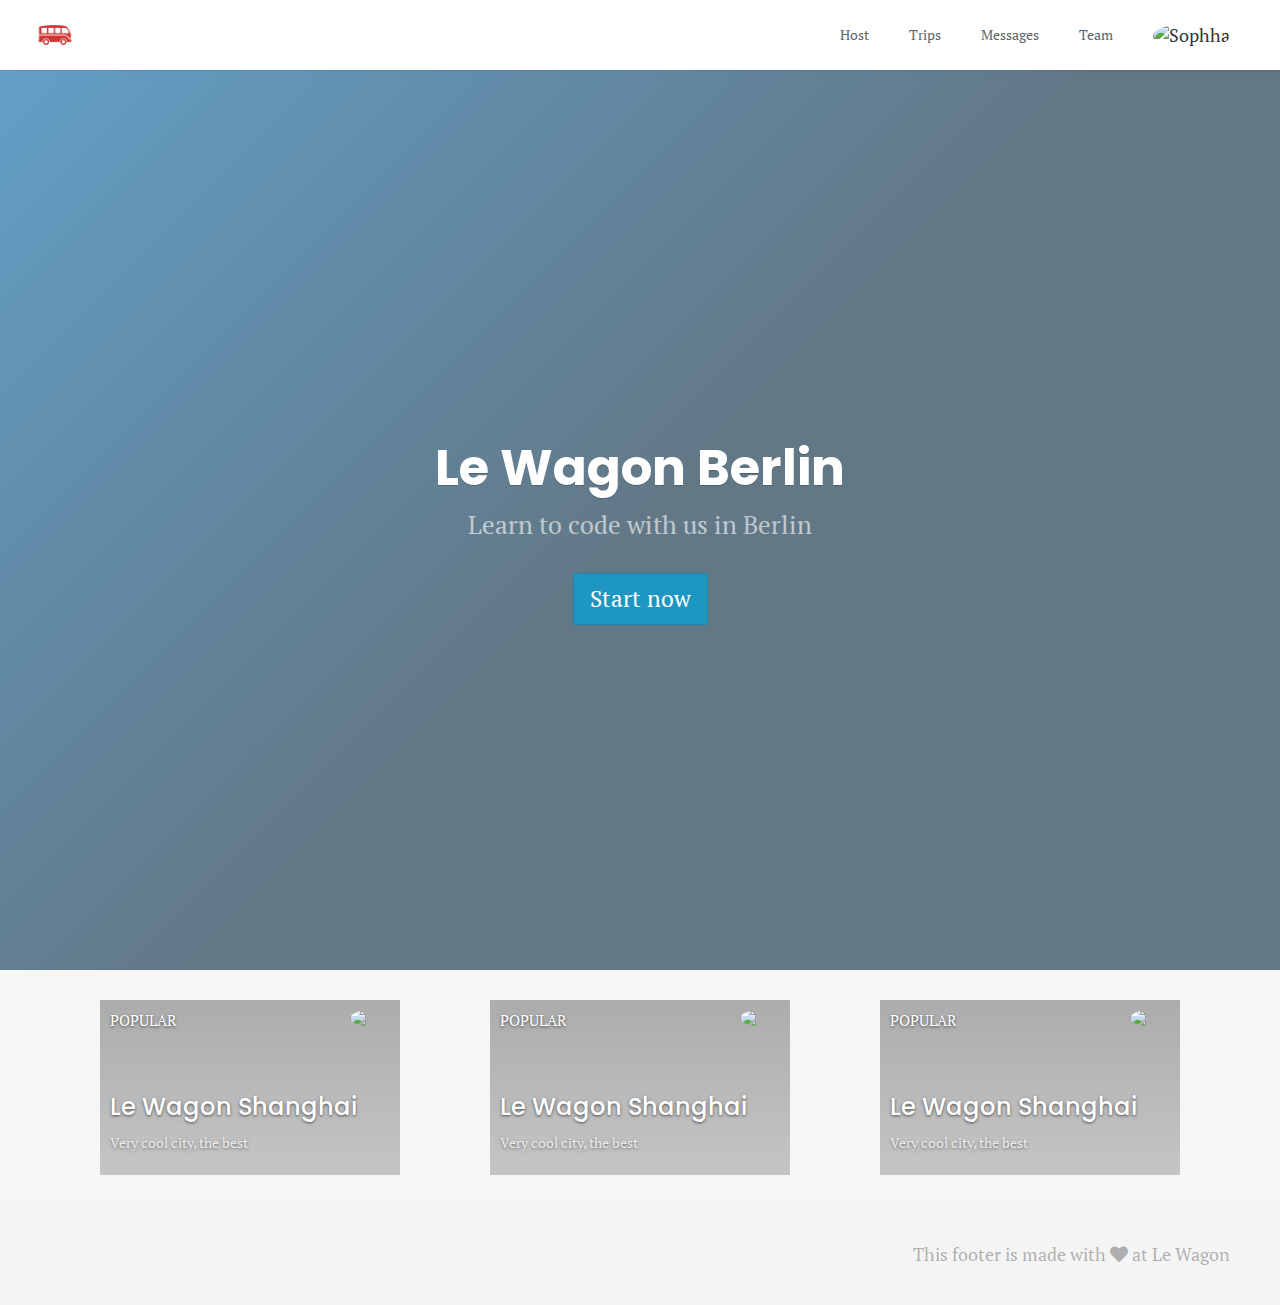
==== commit b65d46ed: "Automated commit at 2018-10-15 19:39:15 UTC by middleman-deploy 2.0.0-alpha" ====
--- a/index.html
+++ b/index.html
@@ -7,20 +7,109 @@
           content="width=device-width, initial-scale=1, shrink-to-fit=no">
     <!-- Use the title from a page's frontmatter if it has one -->
     <title>Le Wagon - Middleman</title>
-    <link href="stylesheets/application-e2bb498c.css" rel="stylesheet" />
+    <link href="stylesheets/application-0d3ca0ae.css" rel="stylesheet" />
     <script src="javascripts/application-93de88c9.js"></script>
     <link href="images/favicon-f15af148.png" rel="icon" type="image/png" />
   </head>
   <body>
-    <div id="home">
-  <div class="home-content">
-    <img src="images/logo-acc9c0ec.png" width="200" alt="Logo" />
-    <p>
-      Middleman is now running!
-    </p>
-    <p class="about">
-      <a href="about.html">More about this template</a>
-    </p>
+    <div class="navbar-wagon">
+  <!-- Logo -->
+  <a href="/" class="navbar-wagon-brand">
+    <img src="images/logo-acc9c0ec.png" alt="logo">
+  </a>
+
+  <!-- Right Navigation -->
+  <div class="navbar-wagon-right hidden-xs hidden-sm">
+
+    <a href="" class="navbar-wagon-item navbar-wagon-link">Host</a>
+    <a href="" class="navbar-wagon-item navbar-wagon-link">Trips</a>
+    <a href="" class="navbar-wagon-item navbar-wagon-link">Messages</a>
+
+    <a href="team.html" class="navbar-wagon-item navbar-wagon-link">Team</a>
+
+    <!-- Profile picture with dropdown list -->
+    <div class="navbar-wagon-item">
+      <div class="dropdown">
+        <img src="https://kitt.lewagon.com/placeholder/users/sophha" class="img-rounded avatar" data-toggle="dropdown" id="navbar-wagon-menu" alt="Sophha" />
+
+        <ul class="dropdown-menu dropdown-menu-right navbar-wagon-dropdown-menu">
+          <li><a href="#">Profile</a></li>
+          <li><a href="#">Dashboard</a></li>
+          <li><a href="#">Log Out</a></li>
+        </ul>
+      </div>
+    </div>
+  </div>
+
+  <!-- Dropdown appearing on mobile only -->
+  <div class="navbar-wagon-item hidden-md hidden-lg">
+    <div class="dropdown">
+      <i class="fa fa-bars dropdown-toggle" data-toggle="dropdown"></i>
+      <ul class="dropdown-menu dropdown-menu-right navbar-wagon-dropdown-menu">
+        <li><a href="#">Host</a></li>
+        <li><a href="#">Trips</a></li>
+        <li><a href="#">Messagese</a></li>
+      </ul>
+    </div>
+  </div>
+</div>
+
+    <div class="banner" style="background-image: linear-gradient(-225deg, rgba(0,101,168,0.6) 0%, rgba(0,36,61,0.6) 50%), url('https://kitt.lewagon.com/placeholder/cities/berlin');">
+  <div class="banner-content">
+    <h1>Le Wagon Berlin</h1>
+    <p>Learn to code with us in Berlin</p>
+    <a class="btn btn-primary btn-lg">Start now</a>
+  </div>
+</div>
+
+<div class="container">
+  <div class="row">
+    <div class="col-xs-12 col-sm-4">
+      <div class="card" style="background-image: linear-gradient(rgba(0,0,0,0.3), rgba(0,0,0,0.2)), url('https://kitt.lewagon.com/placeholder/cities/shanghai');">
+        <div class="card-category">Popular</div>
+        <div class="card-description">
+          <h2>Le Wagon Shanghai</h2>
+          <p>Very cool city, the best</p>
+        </div>
+        <img class="card-user" src="https://kitt.lewagon.com/placeholder/users/tgenaitay">
+        <a class="card-link" href="#" ></a>
+      </div>
+    </div>
+    <div class="col-xs-12 col-sm-4">
+      <div class="card" style="background-image: linear-gradient(rgba(0,0,0,0.3), rgba(0,0,0,0.2)), url('https://kitt.lewagon.com/placeholder/cities/shanghai');">
+        <div class="card-category">Popular</div>
+        <div class="card-description">
+          <h2>Le Wagon Shanghai</h2>
+          <p>Very cool city, the best</p>
+        </div>
+        <img class="card-user" src="https://kitt.lewagon.com/placeholder/users/tgenaitay">
+        <a class="card-link" href="#" ></a>
+      </div>
+    </div>
+    <div class="col-xs-12 col-sm-4">
+      <div class="card" style="background-image: linear-gradient(rgba(0,0,0,0.3), rgba(0,0,0,0.2)), url('https://kitt.lewagon.com/placeholder/cities/shanghai');">
+        <div class="card-category">Popular</div>
+        <div class="card-description">
+          <h2>Le Wagon Shanghai</h2>
+          <p>Very cool city, the best</p>
+        </div>
+        <img class="card-user" src="https://kitt.lewagon.com/placeholder/users/tgenaitay">
+        <a class="card-link" href="#" ></a>
+      </div>
+    </div>
+  </div>
+</div>
+
+    <div class="footer">
+  <div class="footer-links">
+    <a href="#"><i class="fa fa-github"></i></a>
+    <a href="#"><i class="fa fa-instagram"></i></a>
+    <a href="#"><i class="fa fa-facebook"></i></a>
+    <a href="#"><i class="fa fa-twitter"></i></a>
+    <a href="#"><i class="fa fa-linkedin"></i></a>
+  </div>
+  <div class="footer-copyright">
+    This footer is made with <i class="fa fa-heart"></i> at Le Wagon
   </div>
 </div>
 
--- a/stylesheets/application-0d3ca0ae.css
+++ b/stylesheets/application-0d3ca0ae.css
@@ -0,0 +1,8 @@
+@import url("https://fonts.googleapis.com/css?family=Open+Sans|PT+Serif|Poppins|Raleway");/*!
+ * Bootstrap v3.3.7 (http://getbootstrap.com)
+ * Copyright 2011-2016 Twitter, Inc.
+ * Licensed under MIT (https://github.com/twbs/bootstrap/blob/master/LICENSE)
+ *//*! normalize.css v3.0.3 | MIT License | github.com/necolas/normalize.css */html{font-family:sans-serif;-ms-text-size-adjust:100%;-webkit-text-size-adjust:100%}body{margin:0}article,aside,details,figcaption,figure,footer,header,hgroup,main,menu,nav,section,summary{display:block}audio,canvas,progress,video{display:inline-block;vertical-align:baseline}audio:not([controls]){display:none;height:0}[hidden],template{display:none}a{background-color:transparent}a:active,a:hover{outline:0}abbr[title]{border-bottom:1px dotted}b,strong{font-weight:bold}dfn{font-style:italic}h1{font-size:2em;margin:0.67em 0}mark{background:#ff0;color:#000}small{font-size:80%}sub,sup{font-size:75%;line-height:0;position:relative;vertical-align:baseline}sup{top:-0.5em}sub{bottom:-0.25em}img{border:0}svg:not(:root){overflow:hidden}figure{margin:1em 40px}hr{-webkit-box-sizing:content-box;box-sizing:content-box;height:0}pre{overflow:auto}code,kbd,pre,samp{font-family:monospace, monospace;font-size:1em}button,input,optgroup,select,textarea{color:inherit;font:inherit;margin:0}button{overflow:visible}button,select{text-transform:none}button,html input[type="button"],input[type="reset"],input[type="submit"]{-webkit-appearance:button;cursor:pointer}button[disabled],html input[disabled]{cursor:default}button::-moz-focus-inner,input::-moz-focus-inner{border:0;padding:0}input{line-height:normal}input[type="checkbox"],input[type="radio"]{-webkit-box-sizing:border-box;box-sizing:border-box;padding:0}input[type="number"]::-webkit-inner-spin-button,input[type="number"]::-webkit-outer-spin-button{height:auto}input[type="search"]{-webkit-appearance:textfield;-webkit-box-sizing:content-box;box-sizing:content-box}input[type="search"]::-webkit-search-cancel-button,input[type="search"]::-webkit-search-decoration{-webkit-appearance:none}fieldset{border:1px solid #c0c0c0;margin:0 2px;padding:0.35em 0.625em 0.75em}legend{border:0;padding:0}textarea{overflow:auto}optgroup{font-weight:bold}table{border-collapse:collapse;border-spacing:0}td,th{padding:0}/*! Source: https://github.com/h5bp/html5-boilerplate/blob/master/src/css/main.css */@media print{*,*:before,*:after{background:transparent !important;color:#000 !important;-webkit-box-shadow:none !important;box-shadow:none !important;text-shadow:none !important}a,a:visited{text-decoration:underline}a[href]:after{content:" (" attr(href) ")"}abbr[title]:after{content:" (" attr(title) ")"}a[href^="#"]:after,a[href^="javascript:"]:after{content:""}pre,blockquote{border:1px solid #999;page-break-inside:avoid}thead{display:table-header-group}tr,img{page-break-inside:avoid}img{max-width:100% !important}p,h2,h3{orphans:3;widows:3}h2,h3{page-break-after:avoid}.navbar{display:none}.btn>.caret,.dropup>.btn>.caret{border-top-color:#000 !important}.label{border:1px solid #000}.table{border-collapse:collapse !important}.table td,.table th{background-color:#fff !important}.table-bordered th,.table-bordered td{border:1px solid #ddd !important}}@font-face{font-family:'Glyphicons Halflings';src:url("../assets/bootstrap/glyphicons-halflings-regular-86b6f62b.eot");src:url("../assets/bootstrap/glyphicons-halflings-regular-86b6f62b.eot?#iefix") format("embedded-opentype"),url("../assets/bootstrap/glyphicons-halflings-regular-ca35b697.woff2") format("woff2"),url("../assets/bootstrap/glyphicons-halflings-regular-278e49a8.woff") format("woff"),url("../assets/bootstrap/glyphicons-halflings-regular-44bc1850.ttf") format("truetype"),url("../assets/bootstrap/glyphicons-halflings-regular-de51a849.svg#glyphicons_halflingsregular") format("svg")}.glyphicon{position:relative;top:1px;display:inline-block;font-family:'Glyphicons Halflings';font-style:normal;font-weight:normal;line-height:1;-webkit-font-smoothing:antialiased;-moz-osx-font-smoothing:grayscale}.glyphicon-asterisk:before{content:"\002a"}.glyphicon-plus:before{content:"\002b"}.glyphicon-euro:before,.glyphicon-eur:before{content:"\20ac"}.glyphicon-minus:before{content:"\2212"}.glyphicon-cloud:before{content:"\2601"}.glyphicon-envelope:before{content:"\2709"}.glyphicon-pencil:before{content:"\270f"}.glyphicon-glass:before{content:"\e001"}.glyphicon-music:before{content:"\e002"}.glyphicon-search:before{content:"\e003"}.glyphicon-heart:before{content:"\e005"}.glyphicon-star:before{content:"\e006"}.glyphicon-star-empty:before{content:"\e007"}.glyphicon-user:before{content:"\e008"}.glyphicon-film:before{content:"\e009"}.glyphicon-th-large:before{content:"\e010"}.glyphicon-th:before{content:"\e011"}.glyphicon-th-list:before{content:"\e012"}.glyphicon-ok:before{content:"\e013"}.glyphicon-remove:before{content:"\e014"}.glyphicon-zoom-in:before{content:"\e015"}.glyphicon-zoom-out:before{content:"\e016"}.glyphicon-off:before{content:"\e017"}.glyphicon-signal:before{content:"\e018"}.glyphicon-cog:before{content:"\e019"}.glyphicon-trash:before{content:"\e020"}.glyphicon-home:before{content:"\e021"}.glyphicon-file:before{content:"\e022"}.glyphicon-time:before{content:"\e023"}.glyphicon-road:before{content:"\e024"}.glyphicon-download-alt:before{content:"\e025"}.glyphicon-download:before{content:"\e026"}.glyphicon-upload:before{content:"\e027"}.glyphicon-inbox:before{content:"\e028"}.glyphicon-play-circle:before{content:"\e029"}.glyphicon-repeat:before{content:"\e030"}.glyphicon-refresh:before{content:"\e031"}.glyphicon-list-alt:before{content:"\e032"}.glyphicon-lock:before{content:"\e033"}.glyphicon-flag:before{content:"\e034"}.glyphicon-headphones:before{content:"\e035"}.glyphicon-volume-off:before{content:"\e036"}.glyphicon-volume-down:before{content:"\e037"}.glyphicon-volume-up:before{content:"\e038"}.glyphicon-qrcode:before{content:"\e039"}.glyphicon-barcode:before{content:"\e040"}.glyphicon-tag:before{content:"\e041"}.glyphicon-tags:before{content:"\e042"}.glyphicon-book:before{content:"\e043"}.glyphicon-bookmark:before{content:"\e044"}.glyphicon-print:before{content:"\e045"}.glyphicon-camera:before{content:"\e046"}.glyphicon-font:before{content:"\e047"}.glyphicon-bold:before{content:"\e048"}.glyphicon-italic:before{content:"\e049"}.glyphicon-text-height:before{content:"\e050"}.glyphicon-text-width:before{content:"\e051"}.glyphicon-align-left:before{content:"\e052"}.glyphicon-align-center:before{content:"\e053"}.glyphicon-align-right:before{content:"\e054"}.glyphicon-align-justify:before{content:"\e055"}.glyphicon-list:before{content:"\e056"}.glyphicon-indent-left:before{content:"\e057"}.glyphicon-indent-right:before{content:"\e058"}.glyphicon-facetime-video:before{content:"\e059"}.glyphicon-picture:before{content:"\e060"}.glyphicon-map-marker:before{content:"\e062"}.glyphicon-adjust:before{content:"\e063"}.glyphicon-tint:before{content:"\e064"}.glyphicon-edit:before{content:"\e065"}.glyphicon-share:before{content:"\e066"}.glyphicon-check:before{content:"\e067"}.glyphicon-move:before{content:"\e068"}.glyphicon-step-backward:before{content:"\e069"}.glyphicon-fast-backward:before{content:"\e070"}.glyphicon-backward:before{content:"\e071"}.glyphicon-play:before{content:"\e072"}.glyphicon-pause:before{content:"\e073"}.glyphicon-stop:before{content:"\e074"}.glyphicon-forward:before{content:"\e075"}.glyphicon-fast-forward:before{content:"\e076"}.glyphicon-step-forward:before{content:"\e077"}.glyphicon-eject:before{content:"\e078"}.glyphicon-chevron-left:before{content:"\e079"}.glyphicon-chevron-right:before{content:"\e080"}.glyphicon-plus-sign:before{content:"\e081"}.glyphicon-minus-sign:before{content:"\e082"}.glyphicon-remove-sign:before{content:"\e083"}.glyphicon-ok-sign:before{content:"\e084"}.glyphicon-question-sign:before{content:"\e085"}.glyphicon-info-sign:before{content:"\e086"}.glyphicon-screenshot:before{content:"\e087"}.glyphicon-remove-circle:before{content:"\e088"}.glyphicon-ok-circle:before{content:"\e089"}.glyphicon-ban-circle:before{content:"\e090"}.glyphicon-arrow-left:before{content:"\e091"}.glyphicon-arrow-right:before{content:"\e092"}.glyphicon-arrow-up:before{content:"\e093"}.glyphicon-arrow-down:before{content:"\e094"}.glyphicon-share-alt:before{content:"\e095"}.glyphicon-resize-full:before{content:"\e096"}.glyphicon-resize-small:before{content:"\e097"}.glyphicon-exclamation-sign:before{content:"\e101"}.glyphicon-gift:before{content:"\e102"}.glyphicon-leaf:before{content:"\e103"}.glyphicon-fire:before{content:"\e104"}.glyphicon-eye-open:before{content:"\e105"}.glyphicon-eye-close:before{content:"\e106"}.glyphicon-warning-sign:before{content:"\e107"}.glyphicon-plane:before{content:"\e108"}.glyphicon-calendar:before{content:"\e109"}.glyphicon-random:before{content:"\e110"}.glyphicon-comment:before{content:"\e111"}.glyphicon-magnet:before{content:"\e112"}.glyphicon-chevron-up:before{content:"\e113"}.glyphicon-chevron-down:before{content:"\e114"}.glyphicon-retweet:before{content:"\e115"}.glyphicon-shopping-cart:before{content:"\e116"}.glyphicon-folder-close:before{content:"\e117"}.glyphicon-folder-open:before{content:"\e118"}.glyphicon-resize-vertical:before{content:"\e119"}.glyphicon-resize-horizontal:before{content:"\e120"}.glyphicon-hdd:before{content:"\e121"}.glyphicon-bullhorn:before{content:"\e122"}.glyphicon-bell:before{content:"\e123"}.glyphicon-certificate:before{content:"\e124"}.glyphicon-thumbs-up:before{content:"\e125"}.glyphicon-thumbs-down:before{content:"\e126"}.glyphicon-hand-right:before{content:"\e127"}.glyphicon-hand-left:before{content:"\e128"}.glyphicon-hand-up:before{content:"\e129"}.glyphicon-hand-down:before{content:"\e130"}.glyphicon-circle-arrow-right:before{content:"\e131"}.glyphicon-circle-arrow-left:before{content:"\e132"}.glyphicon-circle-arrow-up:before{content:"\e133"}.glyphicon-circle-arrow-down:before{content:"\e134"}.glyphicon-globe:before{content:"\e135"}.glyphicon-wrench:before{content:"\e136"}.glyphicon-tasks:before{content:"\e137"}.glyphicon-filter:before{content:"\e138"}.glyphicon-briefcase:before{content:"\e139"}.glyphicon-fullscreen:before{content:"\e140"}.glyphicon-dashboard:before{content:"\e141"}.glyphicon-paperclip:before{content:"\e142"}.glyphicon-heart-empty:before{content:"\e143"}.glyphicon-link:before{content:"\e144"}.glyphicon-phone:before{content:"\e145"}.glyphicon-pushpin:before{content:"\e146"}.glyphicon-usd:before{content:"\e148"}.glyphicon-gbp:before{content:"\e149"}.glyphicon-sort:before{content:"\e150"}.glyphicon-sort-by-alphabet:before{content:"\e151"}.glyphicon-sort-by-alphabet-alt:before{content:"\e152"}.glyphicon-sort-by-order:before{content:"\e153"}.glyphicon-sort-by-order-alt:before{content:"\e154"}.glyphicon-sort-by-attributes:before{content:"\e155"}.glyphicon-sort-by-attributes-alt:before{content:"\e156"}.glyphicon-unchecked:before{content:"\e157"}.glyphicon-expand:before{content:"\e158"}.glyphicon-collapse-down:before{content:"\e159"}.glyphicon-collapse-up:before{content:"\e160"}.glyphicon-log-in:before{content:"\e161"}.glyphicon-flash:before{content:"\e162"}.glyphicon-log-out:before{content:"\e163"}.glyphicon-new-window:before{content:"\e164"}.glyphicon-record:before{content:"\e165"}.glyphicon-save:before{content:"\e166"}.glyphicon-open:before{content:"\e167"}.glyphicon-saved:before{content:"\e168"}.glyphicon-import:before{content:"\e169"}.glyphicon-export:before{content:"\e170"}.glyphicon-send:before{content:"\e171"}.glyphicon-floppy-disk:before{content:"\e172"}.glyphicon-floppy-saved:before{content:"\e173"}.glyphicon-floppy-remove:before{content:"\e174"}.glyphicon-floppy-save:before{content:"\e175"}.glyphicon-floppy-open:before{content:"\e176"}.glyphicon-credit-card:before{content:"\e177"}.glyphicon-transfer:before{content:"\e178"}.glyphicon-cutlery:before{content:"\e179"}.glyphicon-header:before{content:"\e180"}.glyphicon-compressed:before{content:"\e181"}.glyphicon-earphone:before{content:"\e182"}.glyphicon-phone-alt:before{content:"\e183"}.glyphicon-tower:before{content:"\e184"}.glyphicon-stats:before{content:"\e185"}.glyphicon-sd-video:before{content:"\e186"}.glyphicon-hd-video:before{content:"\e187"}.glyphicon-subtitles:before{content:"\e188"}.glyphicon-sound-stereo:before{content:"\e189"}.glyphicon-sound-dolby:before{content:"\e190"}.glyphicon-sound-5-1:before{content:"\e191"}.glyphicon-sound-6-1:before{content:"\e192"}.glyphicon-sound-7-1:before{content:"\e193"}.glyphicon-copyright-mark:before{content:"\e194"}.glyphicon-registration-mark:before{content:"\e195"}.glyphicon-cloud-download:before{content:"\e197"}.glyphicon-cloud-upload:before{content:"\e198"}.glyphicon-tree-conifer:before{content:"\e199"}.glyphicon-tree-deciduous:before{content:"\e200"}.glyphicon-cd:before{content:"\e201"}.glyphicon-save-file:before{content:"\e202"}.glyphicon-open-file:before{content:"\e203"}.glyphicon-level-up:before{content:"\e204"}.glyphicon-copy:before{content:"\e205"}.glyphicon-paste:before{content:"\e206"}.glyphicon-alert:before{content:"\e209"}.glyphicon-equalizer:before{content:"\e210"}.glyphicon-king:before{content:"\e211"}.glyphicon-queen:before{content:"\e212"}.glyphicon-pawn:before{content:"\e213"}.glyphicon-bishop:before{content:"\e214"}.glyphicon-knight:before{content:"\e215"}.glyphicon-baby-formula:before{content:"\e216"}.glyphicon-tent:before{content:"\26fa"}.glyphicon-blackboard:before{content:"\e218"}.glyphicon-bed:before{content:"\e219"}.glyphicon-apple:before{content:"\f8ff"}.glyphicon-erase:before{content:"\e221"}.glyphicon-hourglass:before{content:"\231b"}.glyphicon-lamp:before{content:"\e223"}.glyphicon-duplicate:before{content:"\e224"}.glyphicon-piggy-bank:before{content:"\e225"}.glyphicon-scissors:before{content:"\e226"}.glyphicon-bitcoin:before{content:"\e227"}.glyphicon-btc:before{content:"\e227"}.glyphicon-xbt:before{content:"\e227"}.glyphicon-yen:before{content:"\00a5"}.glyphicon-jpy:before{content:"\00a5"}.glyphicon-ruble:before{content:"\20bd"}.glyphicon-rub:before{content:"\20bd"}.glyphicon-scale:before{content:"\e230"}.glyphicon-ice-lolly:before{content:"\e231"}.glyphicon-ice-lolly-tasted:before{content:"\e232"}.glyphicon-education:before{content:"\e233"}.glyphicon-option-horizontal:before{content:"\e234"}.glyphicon-option-vertical:before{content:"\e235"}.glyphicon-menu-hamburger:before{content:"\e236"}.glyphicon-modal-window:before{content:"\e237"}.glyphicon-oil:before{content:"\e238"}.glyphicon-grain:before{content:"\e239"}.glyphicon-sunglasses:before{content:"\e240"}.glyphicon-text-size:before{content:"\e241"}.glyphicon-text-color:before{content:"\e242"}.glyphicon-text-background:before{content:"\e243"}.glyphicon-object-align-top:before{content:"\e244"}.glyphicon-object-align-bottom:before{content:"\e245"}.glyphicon-object-align-horizontal:before{content:"\e246"}.glyphicon-object-align-left:before{content:"\e247"}.glyphicon-object-align-vertical:before{content:"\e248"}.glyphicon-object-align-right:before{content:"\e249"}.glyphicon-triangle-right:before{content:"\e250"}.glyphicon-triangle-left:before{content:"\e251"}.glyphicon-triangle-bottom:before{content:"\e252"}.glyphicon-triangle-top:before{content:"\e253"}.glyphicon-console:before{content:"\e254"}.glyphicon-superscript:before{content:"\e255"}.glyphicon-subscript:before{content:"\e256"}.glyphicon-menu-left:before{content:"\e257"}.glyphicon-menu-right:before{content:"\e258"}.glyphicon-menu-down:before{content:"\e259"}.glyphicon-menu-up:before{content:"\e260"}*{-webkit-box-sizing:border-box;box-sizing:border-box}*:before,*:after{-webkit-box-sizing:border-box;box-sizing:border-box}html{font-size:10px;-webkit-tap-highlight-color:transparent}body{font-family:"PT Serif", "Open Sans", "sans-serif";font-size:18px;line-height:1.42857143;color:#333333;background-color:#f6f6f6}input,button,select,textarea{font-family:inherit;font-size:inherit;line-height:inherit}a{color:#1d97c1;text-decoration:none}a:hover,a:focus{color:#13637e;text-decoration:underline}a:focus{outline:5px auto -webkit-focus-ring-color;outline-offset:-2px}figure{margin:0}img{vertical-align:middle}.img-responsive{display:block;max-width:100%;height:auto}.img-rounded{border-radius:2px}.img-thumbnail{padding:4px;line-height:1.42857143;background-color:#f6f6f6;border:1px solid #ddd;border-radius:2px;-webkit-transition:all 0.2s ease-in-out;transition:all 0.2s ease-in-out;display:inline-block;max-width:100%;height:auto}.img-circle{border-radius:50%}hr{margin-top:25px;margin-bottom:25px;border:0;border-top:1px solid #eeeeee}.sr-only{position:absolute;width:1px;height:1px;margin:-1px;padding:0;overflow:hidden;clip:rect(0, 0, 0, 0);border:0}.sr-only-focusable:active,.sr-only-focusable:focus{position:static;width:auto;height:auto;margin:0;overflow:visible;clip:auto}[role="button"]{cursor:pointer}h1,h2,h3,h4,h5,h6,.h1,.h2,.h3,.h4,.h5,.h6{font-family:"Poppins", "Raleway", "sans-serif";font-weight:500;line-height:1.1;color:inherit}h1 small,h1 .small,h2 small,h2 .small,h3 small,h3 .small,h4 small,h4 .small,h5 small,h5 .small,h6 small,h6 .small,.h1 small,.h1 .small,.h2 small,.h2 .small,.h3 small,.h3 .small,.h4 small,.h4 .small,.h5 small,.h5 .small,.h6 small,.h6 .small{font-weight:normal;line-height:1;color:#777777}h1,.h1,h2,.h2,h3,.h3{margin-top:25px;margin-bottom:12.5px}h1 small,h1 .small,.h1 small,.h1 .small,h2 small,h2 .small,.h2 small,.h2 .small,h3 small,h3 .small,.h3 small,.h3 .small{font-size:65%}h4,.h4,h5,.h5,h6,.h6{margin-top:12.5px;margin-bottom:12.5px}h4 small,h4 .small,.h4 small,.h4 .small,h5 small,h5 .small,.h5 small,.h5 .small,h6 small,h6 .small,.h6 small,.h6 .small{font-size:75%}h1,.h1{font-size:46px}h2,.h2{font-size:38px}h3,.h3{font-size:31px}h4,.h4{font-size:23px}h5,.h5{font-size:18px}h6,.h6{font-size:16px}p{margin:0 0 12.5px}.lead{margin-bottom:25px;font-size:20px;font-weight:300;line-height:1.4}@media (min-width: 768px){.lead{font-size:27px}}small,.small{font-size:88%}mark,.mark{background-color:#fcf8e3;padding:.2em}.text-left{text-align:left}.text-right{text-align:right}.text-center{text-align:center}.text-justify{text-align:justify}.text-nowrap{white-space:nowrap}.text-lowercase{text-transform:lowercase}.text-uppercase,.initialism{text-transform:uppercase}.text-capitalize{text-transform:capitalize}.text-muted{color:#777777}.text-primary{color:#1d97c1}a.text-primary:hover,a.text-primary:focus{color:#167495}.text-success{color:#3c763d}a.text-success:hover,a.text-success:focus{color:#2b542c}.text-info{color:#31708f}a.text-info:hover,a.text-info:focus{color:#245269}.text-warning{color:#8a6d3b}a.text-warning:hover,a.text-warning:focus{color:#66512c}.text-danger{color:#a94442}a.text-danger:hover,a.text-danger:focus{color:#843534}.bg-primary{color:#fff}.bg-primary{background-color:#1d97c1}a.bg-primary:hover,a.bg-primary:focus{background-color:#167495}.bg-success{background-color:#dff0d8}a.bg-success:hover,a.bg-success:focus{background-color:#c1e2b3}.bg-info{background-color:#d9edf7}a.bg-info:hover,a.bg-info:focus{background-color:#afd9ee}.bg-warning{background-color:#fcf8e3}a.bg-warning:hover,a.bg-warning:focus{background-color:#f7ecb5}.bg-danger{background-color:#f2dede}a.bg-danger:hover,a.bg-danger:focus{background-color:#e4b9b9}.page-header{padding-bottom:11.5px;margin:50px 0 25px;border-bottom:1px solid #eeeeee}ul,ol{margin-top:0;margin-bottom:12.5px}ul ul,ul ol,ol ul,ol ol{margin-bottom:0}.list-unstyled{padding-left:0;list-style:none}.list-inline{padding-left:0;list-style:none;margin-left:-5px}.list-inline>li{display:inline-block;padding-left:5px;padding-right:5px}dl{margin-top:0;margin-bottom:25px}dt,dd{line-height:1.42857143}dt{font-weight:bold}dd{margin-left:0}.dl-horizontal dd:before,.dl-horizontal dd:after{content:" ";display:table}.dl-horizontal dd:after{clear:both}@media (min-width: 768px){.dl-horizontal dt{float:left;width:160px;clear:left;text-align:right;overflow:hidden;text-overflow:ellipsis;white-space:nowrap}.dl-horizontal dd{margin-left:180px}}abbr[title],abbr[data-original-title]{cursor:help;border-bottom:1px dotted #777777}.initialism{font-size:90%}blockquote{padding:12.5px 25px;margin:0 0 25px;font-size:22.5px;border-left:5px solid #eeeeee}blockquote p:last-child,blockquote ul:last-child,blockquote ol:last-child{margin-bottom:0}blockquote footer,blockquote small,blockquote .small{display:block;font-size:80%;line-height:1.42857143;color:#777777}blockquote footer:before,blockquote small:before,blockquote .small:before{content:'\2014 \00A0'}.blockquote-reverse,blockquote.pull-right{padding-right:15px;padding-left:0;border-right:5px solid #eeeeee;border-left:0;text-align:right}.blockquote-reverse footer:before,.blockquote-reverse small:before,.blockquote-reverse .small:before,blockquote.pull-right footer:before,blockquote.pull-right small:before,blockquote.pull-right .small:before{content:''}.blockquote-reverse footer:after,.blockquote-reverse small:after,.blockquote-reverse .small:after,blockquote.pull-right footer:after,blockquote.pull-right small:after,blockquote.pull-right .small:after{content:'\00A0 \2014'}address{margin-bottom:25px;font-style:normal;line-height:1.42857143}code,kbd,pre,samp{font-family:Menlo, Monaco, Consolas, "Courier New", monospace}code{padding:2px 4px;font-size:90%;color:#c7254e;background-color:#f9f2f4;border-radius:2px}kbd{padding:2px 4px;font-size:90%;color:#fff;background-color:#333;border-radius:2px;-webkit-box-shadow:inset 0 -1px 0 rgba(0,0,0,0.25);box-shadow:inset 0 -1px 0 rgba(0,0,0,0.25)}kbd kbd{padding:0;font-size:100%;font-weight:bold;-webkit-box-shadow:none;box-shadow:none}pre{display:block;padding:12px;margin:0 0 12.5px;font-size:17px;line-height:1.42857143;word-break:break-all;word-wrap:break-word;color:#333333;background-color:#f5f5f5;border:1px solid #ccc;border-radius:2px}pre code{padding:0;font-size:inherit;color:inherit;white-space:pre-wrap;background-color:transparent;border-radius:0}.pre-scrollable{max-height:340px;overflow-y:scroll}.container{margin-right:auto;margin-left:auto;padding-left:15px;padding-right:15px}.container:before,.container:after{content:" ";display:table}.container:after{clear:both}@media (min-width: 768px){.container{width:750px}}@media (min-width: 992px){.container{width:970px}}@media (min-width: 1200px){.container{width:1170px}}.container-fluid{margin-right:auto;margin-left:auto;padding-left:15px;padding-right:15px}.container-fluid:before,.container-fluid:after{content:" ";display:table}.container-fluid:after{clear:both}.row{margin-left:-15px;margin-right:-15px}.row:before,.row:after{content:" ";display:table}.row:after{clear:both}.col-xs-1,.col-sm-1,.col-md-1,.col-lg-1,.col-xs-2,.col-sm-2,.col-md-2,.col-lg-2,.col-xs-3,.col-sm-3,.col-md-3,.col-lg-3,.col-xs-4,.col-sm-4,.col-md-4,.col-lg-4,.col-xs-5,.col-sm-5,.col-md-5,.col-lg-5,.col-xs-6,.col-sm-6,.col-md-6,.col-lg-6,.col-xs-7,.col-sm-7,.col-md-7,.col-lg-7,.col-xs-8,.col-sm-8,.col-md-8,.col-lg-8,.col-xs-9,.col-sm-9,.col-md-9,.col-lg-9,.col-xs-10,.col-sm-10,.col-md-10,.col-lg-10,.col-xs-11,.col-sm-11,.col-md-11,.col-lg-11,.col-xs-12,.col-sm-12,.col-md-12,.col-lg-12{position:relative;min-height:1px;padding-left:15px;padding-right:15px}.col-xs-1,.col-xs-2,.col-xs-3,.col-xs-4,.col-xs-5,.col-xs-6,.col-xs-7,.col-xs-8,.col-xs-9,.col-xs-10,.col-xs-11,.col-xs-12{float:left}.col-xs-1{width:8.33333333%}.col-xs-2{width:16.66666667%}.col-xs-3{width:25%}.col-xs-4{width:33.33333333%}.col-xs-5{width:41.66666667%}.col-xs-6{width:50%}.col-xs-7{width:58.33333333%}.col-xs-8{width:66.66666667%}.col-xs-9{width:75%}.col-xs-10{width:83.33333333%}.col-xs-11{width:91.66666667%}.col-xs-12{width:100%}.col-xs-pull-0{right:auto}.col-xs-pull-1{right:8.33333333%}.col-xs-pull-2{right:16.66666667%}.col-xs-pull-3{right:25%}.col-xs-pull-4{right:33.33333333%}.col-xs-pull-5{right:41.66666667%}.col-xs-pull-6{right:50%}.col-xs-pull-7{right:58.33333333%}.col-xs-pull-8{right:66.66666667%}.col-xs-pull-9{right:75%}.col-xs-pull-10{right:83.33333333%}.col-xs-pull-11{right:91.66666667%}.col-xs-pull-12{right:100%}.col-xs-push-0{left:auto}.col-xs-push-1{left:8.33333333%}.col-xs-push-2{left:16.66666667%}.col-xs-push-3{left:25%}.col-xs-push-4{left:33.33333333%}.col-xs-push-5{left:41.66666667%}.col-xs-push-6{left:50%}.col-xs-push-7{left:58.33333333%}.col-xs-push-8{left:66.66666667%}.col-xs-push-9{left:75%}.col-xs-push-10{left:83.33333333%}.col-xs-push-11{left:91.66666667%}.col-xs-push-12{left:100%}.col-xs-offset-0{margin-left:0%}.col-xs-offset-1{margin-left:8.33333333%}.col-xs-offset-2{margin-left:16.66666667%}.col-xs-offset-3{margin-left:25%}.col-xs-offset-4{margin-left:33.33333333%}.col-xs-offset-5{margin-left:41.66666667%}.col-xs-offset-6{margin-left:50%}.col-xs-offset-7{margin-left:58.33333333%}.col-xs-offset-8{margin-left:66.66666667%}.col-xs-offset-9{margin-left:75%}.col-xs-offset-10{margin-left:83.33333333%}.col-xs-offset-11{margin-left:91.66666667%}.col-xs-offset-12{margin-left:100%}@media (min-width: 768px){.col-sm-1,.col-sm-2,.col-sm-3,.col-sm-4,.col-sm-5,.col-sm-6,.col-sm-7,.col-sm-8,.col-sm-9,.col-sm-10,.col-sm-11,.col-sm-12{float:left}.col-sm-1{width:8.33333333%}.col-sm-2{width:16.66666667%}.col-sm-3{width:25%}.col-sm-4{width:33.33333333%}.col-sm-5{width:41.66666667%}.col-sm-6{width:50%}.col-sm-7{width:58.33333333%}.col-sm-8{width:66.66666667%}.col-sm-9{width:75%}.col-sm-10{width:83.33333333%}.col-sm-11{width:91.66666667%}.col-sm-12{width:100%}.col-sm-pull-0{right:auto}.col-sm-pull-1{right:8.33333333%}.col-sm-pull-2{right:16.66666667%}.col-sm-pull-3{right:25%}.col-sm-pull-4{right:33.33333333%}.col-sm-pull-5{right:41.66666667%}.col-sm-pull-6{right:50%}.col-sm-pull-7{right:58.33333333%}.col-sm-pull-8{right:66.66666667%}.col-sm-pull-9{right:75%}.col-sm-pull-10{right:83.33333333%}.col-sm-pull-11{right:91.66666667%}.col-sm-pull-12{right:100%}.col-sm-push-0{left:auto}.col-sm-push-1{left:8.33333333%}.col-sm-push-2{left:16.66666667%}.col-sm-push-3{left:25%}.col-sm-push-4{left:33.33333333%}.col-sm-push-5{left:41.66666667%}.col-sm-push-6{left:50%}.col-sm-push-7{left:58.33333333%}.col-sm-push-8{left:66.66666667%}.col-sm-push-9{left:75%}.col-sm-push-10{left:83.33333333%}.col-sm-push-11{left:91.66666667%}.col-sm-push-12{left:100%}.col-sm-offset-0{margin-left:0%}.col-sm-offset-1{margin-left:8.33333333%}.col-sm-offset-2{margin-left:16.66666667%}.col-sm-offset-3{margin-left:25%}.col-sm-offset-4{margin-left:33.33333333%}.col-sm-offset-5{margin-left:41.66666667%}.col-sm-offset-6{margin-left:50%}.col-sm-offset-7{margin-left:58.33333333%}.col-sm-offset-8{margin-left:66.66666667%}.col-sm-offset-9{margin-left:75%}.col-sm-offset-10{margin-left:83.33333333%}.col-sm-offset-11{margin-left:91.66666667%}.col-sm-offset-12{margin-left:100%}}@media (min-width: 992px){.col-md-1,.col-md-2,.col-md-3,.col-md-4,.col-md-5,.col-md-6,.col-md-7,.col-md-8,.col-md-9,.col-md-10,.col-md-11,.col-md-12{float:left}.col-md-1{width:8.33333333%}.col-md-2{width:16.66666667%}.col-md-3{width:25%}.col-md-4{width:33.33333333%}.col-md-5{width:41.66666667%}.col-md-6{width:50%}.col-md-7{width:58.33333333%}.col-md-8{width:66.66666667%}.col-md-9{width:75%}.col-md-10{width:83.33333333%}.col-md-11{width:91.66666667%}.col-md-12{width:100%}.col-md-pull-0{right:auto}.col-md-pull-1{right:8.33333333%}.col-md-pull-2{right:16.66666667%}.col-md-pull-3{right:25%}.col-md-pull-4{right:33.33333333%}.col-md-pull-5{right:41.66666667%}.col-md-pull-6{right:50%}.col-md-pull-7{right:58.33333333%}.col-md-pull-8{right:66.66666667%}.col-md-pull-9{right:75%}.col-md-pull-10{right:83.33333333%}.col-md-pull-11{right:91.66666667%}.col-md-pull-12{right:100%}.col-md-push-0{left:auto}.col-md-push-1{left:8.33333333%}.col-md-push-2{left:16.66666667%}.col-md-push-3{left:25%}.col-md-push-4{left:33.33333333%}.col-md-push-5{left:41.66666667%}.col-md-push-6{left:50%}.col-md-push-7{left:58.33333333%}.col-md-push-8{left:66.66666667%}.col-md-push-9{left:75%}.col-md-push-10{left:83.33333333%}.col-md-push-11{left:91.66666667%}.col-md-push-12{left:100%}.col-md-offset-0{margin-left:0%}.col-md-offset-1{margin-left:8.33333333%}.col-md-offset-2{margin-left:16.66666667%}.col-md-offset-3{margin-left:25%}.col-md-offset-4{margin-left:33.33333333%}.col-md-offset-5{margin-left:41.66666667%}.col-md-offset-6{margin-left:50%}.col-md-offset-7{margin-left:58.33333333%}.col-md-offset-8{margin-left:66.66666667%}.col-md-offset-9{margin-left:75%}.col-md-offset-10{margin-left:83.33333333%}.col-md-offset-11{margin-left:91.66666667%}.col-md-offset-12{margin-left:100%}}@media (min-width: 1200px){.col-lg-1,.col-lg-2,.col-lg-3,.col-lg-4,.col-lg-5,.col-lg-6,.col-lg-7,.col-lg-8,.col-lg-9,.col-lg-10,.col-lg-11,.col-lg-12{float:left}.col-lg-1{width:8.33333333%}.col-lg-2{width:16.66666667%}.col-lg-3{width:25%}.col-lg-4{width:33.33333333%}.col-lg-5{width:41.66666667%}.col-lg-6{width:50%}.col-lg-7{width:58.33333333%}.col-lg-8{width:66.66666667%}.col-lg-9{width:75%}.col-lg-10{width:83.33333333%}.col-lg-11{width:91.66666667%}.col-lg-12{width:100%}.col-lg-pull-0{right:auto}.col-lg-pull-1{right:8.33333333%}.col-lg-pull-2{right:16.66666667%}.col-lg-pull-3{right:25%}.col-lg-pull-4{right:33.33333333%}.col-lg-pull-5{right:41.66666667%}.col-lg-pull-6{right:50%}.col-lg-pull-7{right:58.33333333%}.col-lg-pull-8{right:66.66666667%}.col-lg-pull-9{right:75%}.col-lg-pull-10{right:83.33333333%}.col-lg-pull-11{right:91.66666667%}.col-lg-pull-12{right:100%}.col-lg-push-0{left:auto}.col-lg-push-1{left:8.33333333%}.col-lg-push-2{left:16.66666667%}.col-lg-push-3{left:25%}.col-lg-push-4{left:33.33333333%}.col-lg-push-5{left:41.66666667%}.col-lg-push-6{left:50%}.col-lg-push-7{left:58.33333333%}.col-lg-push-8{left:66.66666667%}.col-lg-push-9{left:75%}.col-lg-push-10{left:83.33333333%}.col-lg-push-11{left:91.66666667%}.col-lg-push-12{left:100%}.col-lg-offset-0{margin-left:0%}.col-lg-offset-1{margin-left:8.33333333%}.col-lg-offset-2{margin-left:16.66666667%}.col-lg-offset-3{margin-left:25%}.col-lg-offset-4{margin-left:33.33333333%}.col-lg-offset-5{margin-left:41.66666667%}.col-lg-offset-6{margin-left:50%}.col-lg-offset-7{margin-left:58.33333333%}.col-lg-offset-8{margin-left:66.66666667%}.col-lg-offset-9{margin-left:75%}.col-lg-offset-10{margin-left:83.33333333%}.col-lg-offset-11{margin-left:91.66666667%}.col-lg-offset-12{margin-left:100%}}table{background-color:transparent}caption{padding-top:8px;padding-bottom:8px;color:#777777;text-align:left}th{text-align:left}.table{width:100%;max-width:100%;margin-bottom:25px}.table>thead>tr>th,.table>thead>tr>td,.table>tbody>tr>th,.table>tbody>tr>td,.table>tfoot>tr>th,.table>tfoot>tr>td{padding:8px;line-height:1.42857143;vertical-align:top;border-top:1px solid #ddd}.table>thead>tr>th{vertical-align:bottom;border-bottom:2px solid #ddd}.table>caption+thead>tr:first-child>th,.table>caption+thead>tr:first-child>td,.table>colgroup+thead>tr:first-child>th,.table>colgroup+thead>tr:first-child>td,.table>thead:first-child>tr:first-child>th,.table>thead:first-child>tr:first-child>td{border-top:0}.table>tbody+tbody{border-top:2px solid #ddd}.table .table{background-color:#f6f6f6}.table-condensed>thead>tr>th,.table-condensed>thead>tr>td,.table-condensed>tbody>tr>th,.table-condensed>tbody>tr>td,.table-condensed>tfoot>tr>th,.table-condensed>tfoot>tr>td{padding:5px}.table-bordered{border:1px solid #ddd}.table-bordered>thead>tr>th,.table-bordered>thead>tr>td,.table-bordered>tbody>tr>th,.table-bordered>tbody>tr>td,.table-bordered>tfoot>tr>th,.table-bordered>tfoot>tr>td{border:1px solid #ddd}.table-bordered>thead>tr>th,.table-bordered>thead>tr>td{border-bottom-width:2px}.table-striped>tbody>tr:nth-of-type(odd){background-color:#f9f9f9}.table-hover>tbody>tr:hover{background-color:#f5f5f5}table col[class*="col-"]{position:static;float:none;display:table-column}table td[class*="col-"],table th[class*="col-"]{position:static;float:none;display:table-cell}.table>thead>tr>td.active,.table>thead>tr>th.active,.table>thead>tr.active>td,.table>thead>tr.active>th,.table>tbody>tr>td.active,.table>tbody>tr>th.active,.table>tbody>tr.active>td,.table>tbody>tr.active>th,.table>tfoot>tr>td.active,.table>tfoot>tr>th.active,.table>tfoot>tr.active>td,.table>tfoot>tr.active>th{background-color:#f5f5f5}.table-hover>tbody>tr>td.active:hover,.table-hover>tbody>tr>th.active:hover,.table-hover>tbody>tr.active:hover>td,.table-hover>tbody>tr:hover>.active,.table-hover>tbody>tr.active:hover>th{background-color:#e8e8e8}.table>thead>tr>td.success,.table>thead>tr>th.success,.table>thead>tr.success>td,.table>thead>tr.success>th,.table>tbody>tr>td.success,.table>tbody>tr>th.success,.table>tbody>tr.success>td,.table>tbody>tr.success>th,.table>tfoot>tr>td.success,.table>tfoot>tr>th.success,.table>tfoot>tr.success>td,.table>tfoot>tr.success>th{background-color:#dff0d8}.table-hover>tbody>tr>td.success:hover,.table-hover>tbody>tr>th.success:hover,.table-hover>tbody>tr.success:hover>td,.table-hover>tbody>tr:hover>.success,.table-hover>tbody>tr.success:hover>th{background-color:#d0e9c6}.table>thead>tr>td.info,.table>thead>tr>th.info,.table>thead>tr.info>td,.table>thead>tr.info>th,.table>tbody>tr>td.info,.table>tbody>tr>th.info,.table>tbody>tr.info>td,.table>tbody>tr.info>th,.table>tfoot>tr>td.info,.table>tfoot>tr>th.info,.table>tfoot>tr.info>td,.table>tfoot>tr.info>th{background-color:#d9edf7}.table-hover>tbody>tr>td.info:hover,.table-hover>tbody>tr>th.info:hover,.table-hover>tbody>tr.info:hover>td,.table-hover>tbody>tr:hover>.info,.table-hover>tbody>tr.info:hover>th{background-color:#c4e3f3}.table>thead>tr>td.warning,.table>thead>tr>th.warning,.table>thead>tr.warning>td,.table>thead>tr.warning>th,.table>tbody>tr>td.warning,.table>tbody>tr>th.warning,.table>tbody>tr.warning>td,.table>tbody>tr.warning>th,.table>tfoot>tr>td.warning,.table>tfoot>tr>th.warning,.table>tfoot>tr.warning>td,.table>tfoot>tr.warning>th{background-color:#fcf8e3}.table-hover>tbody>tr>td.warning:hover,.table-hover>tbody>tr>th.warning:hover,.table-hover>tbody>tr.warning:hover>td,.table-hover>tbody>tr:hover>.warning,.table-hover>tbody>tr.warning:hover>th{background-color:#faf2cc}.table>thead>tr>td.danger,.table>thead>tr>th.danger,.table>thead>tr.danger>td,.table>thead>tr.danger>th,.table>tbody>tr>td.danger,.table>tbody>tr>th.danger,.table>tbody>tr.danger>td,.table>tbody>tr.danger>th,.table>tfoot>tr>td.danger,.table>tfoot>tr>th.danger,.table>tfoot>tr.danger>td,.table>tfoot>tr.danger>th{background-color:#f2dede}.table-hover>tbody>tr>td.danger:hover,.table-hover>tbody>tr>th.danger:hover,.table-hover>tbody>tr.danger:hover>td,.table-hover>tbody>tr:hover>.danger,.table-hover>tbody>tr.danger:hover>th{background-color:#ebcccc}.table-responsive{overflow-x:auto;min-height:0.01%}@media screen and (max-width: 767px){.table-responsive{width:100%;margin-bottom:18.75px;overflow-y:hidden;-ms-overflow-style:-ms-autohiding-scrollbar;border:1px solid #ddd}.table-responsive>.table{margin-bottom:0}.table-responsive>.table>thead>tr>th,.table-responsive>.table>thead>tr>td,.table-responsive>.table>tbody>tr>th,.table-responsive>.table>tbody>tr>td,.table-responsive>.table>tfoot>tr>th,.table-responsive>.table>tfoot>tr>td{white-space:nowrap}.table-responsive>.table-bordered{border:0}.table-responsive>.table-bordered>thead>tr>th:first-child,.table-responsive>.table-bordered>thead>tr>td:first-child,.table-responsive>.table-bordered>tbody>tr>th:first-child,.table-responsive>.table-bordered>tbody>tr>td:first-child,.table-responsive>.table-bordered>tfoot>tr>th:first-child,.table-responsive>.table-bordered>tfoot>tr>td:first-child{border-left:0}.table-responsive>.table-bordered>thead>tr>th:last-child,.table-responsive>.table-bordered>thead>tr>td:last-child,.table-responsive>.table-bordered>tbody>tr>th:last-child,.table-responsive>.table-bordered>tbody>tr>td:last-child,.table-responsive>.table-bordered>tfoot>tr>th:last-child,.table-responsive>.table-bordered>tfoot>tr>td:last-child{border-right:0}.table-responsive>.table-bordered>tbody>tr:last-child>th,.table-responsive>.table-bordered>tbody>tr:last-child>td,.table-responsive>.table-bordered>tfoot>tr:last-child>th,.table-responsive>.table-bordered>tfoot>tr:last-child>td{border-bottom:0}}fieldset{padding:0;margin:0;border:0;min-width:0}legend{display:block;width:100%;padding:0;margin-bottom:25px;font-size:27px;line-height:inherit;color:#333333;border:0;border-bottom:1px solid #e5e5e5}label{display:inline-block;max-width:100%;margin-bottom:5px;font-weight:bold}input[type="search"]{-webkit-box-sizing:border-box;box-sizing:border-box}input[type="radio"],input[type="checkbox"]{margin:4px 0 0;margin-top:1px \9;line-height:normal}input[type="file"]{display:block}input[type="range"]{display:block;width:100%}select[multiple],select[size]{height:auto}input[type="file"]:focus,input[type="radio"]:focus,input[type="checkbox"]:focus{outline:5px auto -webkit-focus-ring-color;outline-offset:-2px}output{display:block;padding-top:7px;font-size:18px;line-height:1.42857143;color:#000000}.form-control{display:block;width:100%;height:39px;padding:6px 12px;font-size:18px;line-height:1.42857143;color:#000000;background-color:#fff;background-image:none;border:1px solid #ccc;border-radius:2px;-webkit-box-shadow:inset 0 1px 1px rgba(0,0,0,0.075);box-shadow:inset 0 1px 1px rgba(0,0,0,0.075);-webkit-transition:border-color ease-in-out 0.15s, box-shadow ease-in-out 0.15s;-webkit-transition:border-color ease-in-out 0.15s, -webkit-box-shadow ease-in-out 0.15s;transition:border-color ease-in-out 0.15s, -webkit-box-shadow ease-in-out 0.15s;transition:border-color ease-in-out 0.15s, box-shadow ease-in-out 0.15s;transition:border-color ease-in-out 0.15s, box-shadow ease-in-out 0.15s, -webkit-box-shadow ease-in-out 0.15s}.form-control:focus{border-color:#66afe9;outline:0;-webkit-box-shadow:inset 0 1px 1px rgba(0,0,0,0.075),0 0 8px rgba(102,175,233,0.6);box-shadow:inset 0 1px 1px rgba(0,0,0,0.075),0 0 8px rgba(102,175,233,0.6)}.form-control::-moz-placeholder{color:#999;opacity:1}.form-control:-ms-input-placeholder{color:#999}.form-control::-webkit-input-placeholder{color:#999}.form-control::-ms-expand{border:0;background-color:transparent}.form-control[disabled],.form-control[readonly],fieldset[disabled] .form-control{background-color:#eeeeee;opacity:1}.form-control[disabled],fieldset[disabled] .form-control{cursor:not-allowed}textarea.form-control{height:auto}input[type="search"]{-webkit-appearance:none}@media screen and (-webkit-min-device-pixel-ratio: 0){input[type="date"].form-control,input[type="time"].form-control,input[type="datetime-local"].form-control,input[type="month"].form-control{line-height:39px}input[type="date"].input-sm,.input-group-sm>input[type="date"].form-control,.input-group-sm>input[type="date"].input-group-addon,.input-group-sm>.input-group-btn>input[type="date"].btn,.input-group-sm input[type="date"],input[type="time"].input-sm,.input-group-sm>input[type="time"].form-control,.input-group-sm>input[type="time"].input-group-addon,.input-group-sm>.input-group-btn>input[type="time"].btn,.input-group-sm input[type="time"],input[type="datetime-local"].input-sm,.input-group-sm>input[type="datetime-local"].form-control,.input-group-sm>input[type="datetime-local"].input-group-addon,.input-group-sm>.input-group-btn>input[type="datetime-local"].btn,.input-group-sm input[type="datetime-local"],input[type="month"].input-sm,.input-group-sm>input[type="month"].form-control,.input-group-sm>input[type="month"].input-group-addon,.input-group-sm>.input-group-btn>input[type="month"].btn,.input-group-sm input[type="month"]{line-height:36px}input[type="date"].input-lg,.input-group-lg>input[type="date"].form-control,.input-group-lg>input[type="date"].input-group-addon,.input-group-lg>.input-group-btn>input[type="date"].btn,.input-group-lg input[type="date"],input[type="time"].input-lg,.input-group-lg>input[type="time"].form-control,.input-group-lg>input[type="time"].input-group-addon,.input-group-lg>.input-group-btn>input[type="time"].btn,.input-group-lg input[type="time"],input[type="datetime-local"].input-lg,.input-group-lg>input[type="datetime-local"].form-control,.input-group-lg>input[type="datetime-local"].input-group-addon,.input-group-lg>.input-group-btn>input[type="datetime-local"].btn,.input-group-lg input[type="datetime-local"],input[type="month"].input-lg,.input-group-lg>input[type="month"].form-control,.input-group-lg>input[type="month"].input-group-addon,.input-group-lg>.input-group-btn>input[type="month"].btn,.input-group-lg input[type="month"]{line-height:53px}}.form-group{margin-bottom:15px}.radio,.checkbox{position:relative;display:block;margin-top:10px;margin-bottom:10px}.radio label,.checkbox label{min-height:25px;padding-left:20px;margin-bottom:0;font-weight:normal;cursor:pointer}.radio input[type="radio"],.radio-inline input[type="radio"],.checkbox input[type="checkbox"],.checkbox-inline input[type="checkbox"]{position:absolute;margin-left:-20px;margin-top:4px \9}.radio+.radio,.checkbox+.checkbox{margin-top:-5px}.radio-inline,.checkbox-inline{position:relative;display:inline-block;padding-left:20px;margin-bottom:0;vertical-align:middle;font-weight:normal;cursor:pointer}.radio-inline+.radio-inline,.checkbox-inline+.checkbox-inline{margin-top:0;margin-left:10px}input[type="radio"][disabled],input[type="radio"].disabled,fieldset[disabled] input[type="radio"],input[type="checkbox"][disabled],input[type="checkbox"].disabled,fieldset[disabled] input[type="checkbox"]{cursor:not-allowed}.radio-inline.disabled,fieldset[disabled] .radio-inline,.checkbox-inline.disabled,fieldset[disabled] .checkbox-inline{cursor:not-allowed}.radio.disabled label,fieldset[disabled] .radio label,.checkbox.disabled label,fieldset[disabled] .checkbox label{cursor:not-allowed}.form-control-static{padding-top:7px;padding-bottom:7px;margin-bottom:0;min-height:43px}.form-control-static.input-lg,.input-group-lg>.form-control-static.form-control,.input-group-lg>.form-control-static.input-group-addon,.input-group-lg>.input-group-btn>.form-control-static.btn,.form-control-static.input-sm,.input-group-sm>.form-control-static.form-control,.input-group-sm>.form-control-static.input-group-addon,.input-group-sm>.input-group-btn>.form-control-static.btn{padding-left:0;padding-right:0}.input-sm,.input-group-sm>.form-control,.input-group-sm>.input-group-addon,.input-group-sm>.input-group-btn>.btn{height:36px;padding:5px 10px;font-size:16px;line-height:1.5;border-radius:2px}select.input-sm,.input-group-sm>select.form-control,.input-group-sm>select.input-group-addon,.input-group-sm>.input-group-btn>select.btn{height:36px;line-height:36px}textarea.input-sm,.input-group-sm>textarea.form-control,.input-group-sm>textarea.input-group-addon,.input-group-sm>.input-group-btn>textarea.btn,select[multiple].input-sm,.input-group-sm>select[multiple].form-control,.input-group-sm>select[multiple].input-group-addon,.input-group-sm>.input-group-btn>select[multiple].btn{height:auto}.form-group-sm .form-control{height:36px;padding:5px 10px;font-size:16px;line-height:1.5;border-radius:2px}.form-group-sm select.form-control{height:36px;line-height:36px}.form-group-sm textarea.form-control,.form-group-sm select[multiple].form-control{height:auto}.form-group-sm .form-control-static{height:36px;min-height:41px;padding:6px 10px;font-size:16px;line-height:1.5}.input-lg,.input-group-lg>.form-control,.input-group-lg>.input-group-addon,.input-group-lg>.input-group-btn>.btn{height:53px;padding:10px 16px;font-size:23px;line-height:1.3333333;border-radius:2px}select.input-lg,.input-group-lg>select.form-control,.input-group-lg>select.input-group-addon,.input-group-lg>.input-group-btn>select.btn{height:53px;line-height:53px}textarea.input-lg,.input-group-lg>textarea.form-control,.input-group-lg>textarea.input-group-addon,.input-group-lg>.input-group-btn>textarea.btn,select[multiple].input-lg,.input-group-lg>select[multiple].form-control,.input-group-lg>select[multiple].input-group-addon,.input-group-lg>.input-group-btn>select[multiple].btn{height:auto}.form-group-lg .form-control{height:53px;padding:10px 16px;font-size:23px;line-height:1.3333333;border-radius:2px}.form-group-lg select.form-control{height:53px;line-height:53px}.form-group-lg textarea.form-control,.form-group-lg select[multiple].form-control{height:auto}.form-group-lg .form-control-static{height:53px;min-height:48px;padding:11px 16px;font-size:23px;line-height:1.3333333}.has-feedback{position:relative}.has-feedback .form-control{padding-right:48.75px}.form-control-feedback{position:absolute;top:0;right:0;z-index:2;display:block;width:39px;height:39px;line-height:39px;text-align:center;pointer-events:none}.input-lg+.form-control-feedback,.input-group-lg>.form-control+.form-control-feedback,.input-group-lg>.input-group-addon+.form-control-feedback,.input-group-lg>.input-group-btn>.btn+.form-control-feedback,.input-group-lg+.form-control-feedback,.form-group-lg .form-control+.form-control-feedback{width:53px;height:53px;line-height:53px}.input-sm+.form-control-feedback,.input-group-sm>.form-control+.form-control-feedback,.input-group-sm>.input-group-addon+.form-control-feedback,.input-group-sm>.input-group-btn>.btn+.form-control-feedback,.input-group-sm+.form-control-feedback,.form-group-sm .form-control+.form-control-feedback{width:36px;height:36px;line-height:36px}.has-success .help-block,.has-success .control-label,.has-success .radio,.has-success .checkbox,.has-success .radio-inline,.has-success .checkbox-inline,.has-success.radio label,.has-success.checkbox label,.has-success.radio-inline label,.has-success.checkbox-inline label{color:#3c763d}.has-success .form-control{border-color:#3c763d;-webkit-box-shadow:inset 0 1px 1px rgba(0,0,0,0.075);box-shadow:inset 0 1px 1px rgba(0,0,0,0.075)}.has-success .form-control:focus{border-color:#2b542c;-webkit-box-shadow:inset 0 1px 1px rgba(0,0,0,0.075),0 0 6px #67b168;box-shadow:inset 0 1px 1px rgba(0,0,0,0.075),0 0 6px #67b168}.has-success .input-group-addon{color:#3c763d;border-color:#3c763d;background-color:#dff0d8}.has-success .form-control-feedback{color:#3c763d}.has-warning .help-block,.has-warning .control-label,.has-warning .radio,.has-warning .checkbox,.has-warning .radio-inline,.has-warning .checkbox-inline,.has-warning.radio label,.has-warning.checkbox label,.has-warning.radio-inline label,.has-warning.checkbox-inline label{color:#8a6d3b}.has-warning .form-control{border-color:#8a6d3b;-webkit-box-shadow:inset 0 1px 1px rgba(0,0,0,0.075);box-shadow:inset 0 1px 1px rgba(0,0,0,0.075)}.has-warning .form-control:focus{border-color:#66512c;-webkit-box-shadow:inset 0 1px 1px rgba(0,0,0,0.075),0 0 6px #c0a16b;box-shadow:inset 0 1px 1px rgba(0,0,0,0.075),0 0 6px #c0a16b}.has-warning .input-group-addon{color:#8a6d3b;border-color:#8a6d3b;background-color:#fcf8e3}.has-warning .form-control-feedback{color:#8a6d3b}.has-error .help-block,.has-error .control-label,.has-error .radio,.has-error .checkbox,.has-error .radio-inline,.has-error .checkbox-inline,.has-error.radio label,.has-error.checkbox label,.has-error.radio-inline label,.has-error.checkbox-inline label{color:#a94442}.has-error .form-control{border-color:#a94442;-webkit-box-shadow:inset 0 1px 1px rgba(0,0,0,0.075);box-shadow:inset 0 1px 1px rgba(0,0,0,0.075)}.has-error .form-control:focus{border-color:#843534;-webkit-box-shadow:inset 0 1px 1px rgba(0,0,0,0.075),0 0 6px #ce8483;box-shadow:inset 0 1px 1px rgba(0,0,0,0.075),0 0 6px #ce8483}.has-error .input-group-addon{color:#a94442;border-color:#a94442;background-color:#f2dede}.has-error .form-control-feedback{color:#a94442}.has-feedback label ~ .form-control-feedback{top:30px}.has-feedback label.sr-only ~ .form-control-feedback{top:0}.help-block{display:block;margin-top:5px;margin-bottom:10px;color:#737373}@media (min-width: 768px){.form-inline .form-group{display:inline-block;margin-bottom:0;vertical-align:middle}.form-inline .form-control{display:inline-block;width:auto;vertical-align:middle}.form-inline .form-control-static{display:inline-block}.form-inline .input-group{display:inline-table;vertical-align:middle}.form-inline .input-group .input-group-addon,.form-inline .input-group .input-group-btn,.form-inline .input-group .form-control{width:auto}.form-inline .input-group>.form-control{width:100%}.form-inline .control-label{margin-bottom:0;vertical-align:middle}.form-inline .radio,.form-inline .checkbox{display:inline-block;margin-top:0;margin-bottom:0;vertical-align:middle}.form-inline .radio label,.form-inline .checkbox label{padding-left:0}.form-inline .radio input[type="radio"],.form-inline .checkbox input[type="checkbox"]{position:relative;margin-left:0}.form-inline .has-feedback .form-control-feedback{top:0}}.form-horizontal .radio,.form-horizontal .checkbox,.form-horizontal .radio-inline,.form-horizontal .checkbox-inline{margin-top:0;margin-bottom:0;padding-top:7px}.form-horizontal .radio,.form-horizontal .checkbox{min-height:32px}.form-horizontal .form-group{margin-left:-15px;margin-right:-15px}.form-horizontal .form-group:before,.form-horizontal .form-group:after{content:" ";display:table}.form-horizontal .form-group:after{clear:both}@media (min-width: 768px){.form-horizontal .control-label{text-align:right;margin-bottom:0;padding-top:7px}}.form-horizontal .has-feedback .form-control-feedback{right:15px}@media (min-width: 768px){.form-horizontal .form-group-lg .control-label{padding-top:11px;font-size:23px}}@media (min-width: 768px){.form-horizontal .form-group-sm .control-label{padding-top:6px;font-size:16px}}.btn{display:inline-block;margin-bottom:0;font-weight:normal;text-align:center;vertical-align:middle;-ms-touch-action:manipulation;touch-action:manipulation;cursor:pointer;background-image:none;border:1px solid transparent;white-space:nowrap;padding:6px 12px;font-size:18px;line-height:1.42857143;border-radius:2px;-webkit-user-select:none;-moz-user-select:none;-ms-user-select:none;user-select:none}.btn:focus,.btn.focus,.btn:active:focus,.btn:active.focus,.btn.active:focus,.btn.active.focus{outline:5px auto -webkit-focus-ring-color;outline-offset:-2px}.btn:hover,.btn:focus,.btn.focus{color:#333;text-decoration:none}.btn:active,.btn.active{outline:0;background-image:none;-webkit-box-shadow:inset 0 3px 5px rgba(0,0,0,0.125);box-shadow:inset 0 3px 5px rgba(0,0,0,0.125)}.btn.disabled,.btn[disabled],fieldset[disabled] .btn{cursor:not-allowed;opacity:0.65;filter:alpha(opacity=65);-webkit-box-shadow:none;box-shadow:none}a.btn.disabled,fieldset[disabled] a.btn{pointer-events:none}.btn-default{color:#333;background-color:#fff;border-color:#ccc}.btn-default:focus,.btn-default.focus{color:#333;background-color:#e6e6e6;border-color:#8c8c8c}.btn-default:hover{color:#333;background-color:#e6e6e6;border-color:#adadad}.btn-default:active,.btn-default.active,.open>.btn-default.dropdown-toggle{color:#333;background-color:#e6e6e6;border-color:#adadad}.btn-default:active:hover,.btn-default:active:focus,.btn-default:active.focus,.btn-default.active:hover,.btn-default.active:focus,.btn-default.active.focus,.open>.btn-default.dropdown-toggle:hover,.open>.btn-default.dropdown-toggle:focus,.open>.btn-default.dropdown-toggle.focus{color:#333;background-color:#d4d4d4;border-color:#8c8c8c}.btn-default:active,.btn-default.active,.open>.btn-default.dropdown-toggle{background-image:none}.btn-default.disabled:hover,.btn-default.disabled:focus,.btn-default.disabled.focus,.btn-default[disabled]:hover,.btn-default[disabled]:focus,.btn-default[disabled].focus,fieldset[disabled] .btn-default:hover,fieldset[disabled] .btn-default:focus,fieldset[disabled] .btn-default.focus{background-color:#fff;border-color:#ccc}.btn-default .badge{color:#fff;background-color:#333}.btn-primary{color:#fff;background-color:#1d97c1;border-color:#1a86ab}.btn-primary:focus,.btn-primary.focus{color:#fff;background-color:#167495;border-color:#092f3c}.btn-primary:hover{color:#fff;background-color:#167495;border-color:#125c76}.btn-primary:active,.btn-primary.active,.open>.btn-primary.dropdown-toggle{color:#fff;background-color:#167495;border-color:#125c76}.btn-primary:active:hover,.btn-primary:active:focus,.btn-primary:active.focus,.btn-primary.active:hover,.btn-primary.active:focus,.btn-primary.active.focus,.open>.btn-primary.dropdown-toggle:hover,.open>.btn-primary.dropdown-toggle:focus,.open>.btn-primary.dropdown-toggle.focus{color:#fff;background-color:#125c76;border-color:#092f3c}.btn-primary:active,.btn-primary.active,.open>.btn-primary.dropdown-toggle{background-image:none}.btn-primary.disabled:hover,.btn-primary.disabled:focus,.btn-primary.disabled.focus,.btn-primary[disabled]:hover,.btn-primary[disabled]:focus,.btn-primary[disabled].focus,fieldset[disabled] .btn-primary:hover,fieldset[disabled] .btn-primary:focus,fieldset[disabled] .btn-primary.focus{background-color:#1d97c1;border-color:#1a86ab}.btn-primary .badge{color:#1d97c1;background-color:#fff}.btn-success{color:#fff;background-color:#7da87b;border-color:#6e9e6c}.btn-success:focus,.btn-success.focus{color:#fff;background-color:#62915f;border-color:#385337}.btn-success:hover{color:#fff;background-color:#62915f;border-color:#537b51}.btn-success:active,.btn-success.active,.open>.btn-success.dropdown-toggle{color:#fff;background-color:#62915f;border-color:#537b51}.btn-success:active:hover,.btn-success:active:focus,.btn-success:active.focus,.btn-success.active:hover,.btn-success.active:focus,.btn-success.active.focus,.open>.btn-success.dropdown-toggle:hover,.open>.btn-success.dropdown-toggle:focus,.open>.btn-success.dropdown-toggle.focus{color:#fff;background-color:#537b51;border-color:#385337}.btn-success:active,.btn-success.active,.open>.btn-success.dropdown-toggle{background-image:none}.btn-success.disabled:hover,.btn-success.disabled:focus,.btn-success.disabled.focus,.btn-success[disabled]:hover,.btn-success[disabled]:focus,.btn-success[disabled].focus,fieldset[disabled] .btn-success:hover,fieldset[disabled] .btn-success:focus,fieldset[disabled] .btn-success.focus{background-color:#7da87b;border-color:#6e9e6c}.btn-success .badge{color:#7da87b;background-color:#fff}.btn-info{color:#fff;background-color:#fffdb7;border-color:#fffc9e}.btn-info:focus,.btn-info.focus{color:#fff;background-color:#fffc84;border-color:#fff91e}.btn-info:hover{color:#fff;background-color:#fffc84;border-color:#fffb60}.btn-info:active,.btn-info.active,.open>.btn-info.dropdown-toggle{color:#fff;background-color:#fffc84;border-color:#fffb60}.btn-info:active:hover,.btn-info:active:focus,.btn-info:active.focus,.btn-info.active:hover,.btn-info.active:focus,.btn-info.active.focus,.open>.btn-info.dropdown-toggle:hover,.open>.btn-info.dropdown-toggle:focus,.open>.btn-info.dropdown-toggle.focus{color:#fff;background-color:#fffb60;border-color:#fff91e}.btn-info:active,.btn-info.active,.open>.btn-info.dropdown-toggle{background-image:none}.btn-info.disabled:hover,.btn-info.disabled:focus,.btn-info.disabled.focus,.btn-info[disabled]:hover,.btn-info[disabled]:focus,.btn-info[disabled].focus,fieldset[disabled] .btn-info:hover,fieldset[disabled] .btn-info:focus,fieldset[disabled] .btn-info.focus{background-color:#fffdb7;border-color:#fffc9e}.btn-info .badge{color:#fffdb7;background-color:#fff}.btn-warning{color:#fff;background-color:#ffbe00;border-color:#e6ab00}.btn-warning:focus,.btn-warning.focus{color:#fff;background-color:#cc9800;border-color:#664c00}.btn-warning:hover{color:#fff;background-color:#cc9800;border-color:#a87d00}.btn-warning:active,.btn-warning.active,.open>.btn-warning.dropdown-toggle{color:#fff;background-color:#cc9800;border-color:#a87d00}.btn-warning:active:hover,.btn-warning:active:focus,.btn-warning:active.focus,.btn-warning.active:hover,.btn-warning.active:focus,.btn-warning.active.focus,.open>.btn-warning.dropdown-toggle:hover,.open>.btn-warning.dropdown-toggle:focus,.open>.btn-warning.dropdown-toggle.focus{color:#fff;background-color:#a87d00;border-color:#664c00}.btn-warning:active,.btn-warning.active,.open>.btn-warning.dropdown-toggle{background-image:none}.btn-warning.disabled:hover,.btn-warning.disabled:focus,.btn-warning.disabled.focus,.btn-warning[disabled]:hover,.btn-warning[disabled]:focus,.btn-warning[disabled].focus,fieldset[disabled] .btn-warning:hover,fieldset[disabled] .btn-warning:focus,fieldset[disabled] .btn-warning.focus{background-color:#ffbe00;border-color:#e6ab00}.btn-warning .badge{color:#ffbe00;background-color:#fff}.btn-danger{color:#fff;background-color:#db2d43;border-color:#cc2338}.btn-danger:focus,.btn-danger.focus{color:#fff;background-color:#b61f32;border-color:#5f101a}.btn-danger:hover{color:#fff;background-color:#b61f32;border-color:#971a2a}.btn-danger:active,.btn-danger.active,.open>.btn-danger.dropdown-toggle{color:#fff;background-color:#b61f32;border-color:#971a2a}.btn-danger:active:hover,.btn-danger:active:focus,.btn-danger:active.focus,.btn-danger.active:hover,.btn-danger.active:focus,.btn-danger.active.focus,.open>.btn-danger.dropdown-toggle:hover,.open>.btn-danger.dropdown-toggle:focus,.open>.btn-danger.dropdown-toggle.focus{color:#fff;background-color:#971a2a;border-color:#5f101a}.btn-danger:active,.btn-danger.active,.open>.btn-danger.dropdown-toggle{background-image:none}.btn-danger.disabled:hover,.btn-danger.disabled:focus,.btn-danger.disabled.focus,.btn-danger[disabled]:hover,.btn-danger[disabled]:focus,.btn-danger[disabled].focus,fieldset[disabled] .btn-danger:hover,fieldset[disabled] .btn-danger:focus,fieldset[disabled] .btn-danger.focus{background-color:#db2d43;border-color:#cc2338}.btn-danger .badge{color:#db2d43;background-color:#fff}.btn-link{color:#1d97c1;font-weight:normal;border-radius:0}.btn-link,.btn-link:active,.btn-link.active,.btn-link[disabled],fieldset[disabled] .btn-link{background-color:transparent;-webkit-box-shadow:none;box-shadow:none}.btn-link,.btn-link:hover,.btn-link:focus,.btn-link:active{border-color:transparent}.btn-link:hover,.btn-link:focus{color:#13637e;text-decoration:underline;background-color:transparent}.btn-link[disabled]:hover,.btn-link[disabled]:focus,fieldset[disabled] .btn-link:hover,fieldset[disabled] .btn-link:focus{color:#777777;text-decoration:none}.btn-lg,.btn-group-lg>.btn{padding:10px 16px;font-size:23px;line-height:1.3333333;border-radius:2px}.btn-sm,.btn-group-sm>.btn{padding:5px 10px;font-size:16px;line-height:1.5;border-radius:2px}.btn-xs,.btn-group-xs>.btn{padding:1px 5px;font-size:16px;line-height:1.5;border-radius:2px}.btn-block{display:block;width:100%}.btn-block+.btn-block{margin-top:5px}input[type="submit"].btn-block,input[type="reset"].btn-block,input[type="button"].btn-block{width:100%}.fade{opacity:0;-webkit-transition:opacity 0.15s linear;transition:opacity 0.15s linear}.fade.in{opacity:1}.collapse{display:none}.collapse.in{display:block}tr.collapse.in{display:table-row}tbody.collapse.in{display:table-row-group}.collapsing{position:relative;height:0;overflow:hidden;-webkit-transition-property:height, visibility;transition-property:height, visibility;-webkit-transition-duration:0.35s;transition-duration:0.35s;-webkit-transition-timing-function:ease;transition-timing-function:ease}.caret{display:inline-block;width:0;height:0;margin-left:2px;vertical-align:middle;border-top:4px dashed;border-top:4px solid \9;border-right:4px solid transparent;border-left:4px solid transparent}.dropup,.dropdown{position:relative}.dropdown-toggle:focus{outline:0}.dropdown-menu{position:absolute;top:100%;left:0;z-index:1000;display:none;float:left;min-width:160px;padding:5px 0;margin:2px 0 0;list-style:none;font-size:18px;text-align:left;background-color:#fff;border:1px solid #ccc;border:1px solid rgba(0,0,0,0.15);border-radius:2px;-webkit-box-shadow:0 6px 12px rgba(0,0,0,0.175);box-shadow:0 6px 12px rgba(0,0,0,0.175);background-clip:padding-box}.dropdown-menu.pull-right{right:0;left:auto}.dropdown-menu .divider{height:1px;margin:11.5px 0;overflow:hidden;background-color:#e5e5e5}.dropdown-menu>li>a{display:block;padding:3px 20px;clear:both;font-weight:normal;line-height:1.42857143;color:#333333;white-space:nowrap}.dropdown-menu>li>a:hover,.dropdown-menu>li>a:focus{text-decoration:none;color:#262626;background-color:#f5f5f5}.dropdown-menu>.active>a,.dropdown-menu>.active>a:hover,.dropdown-menu>.active>a:focus{color:#fff;text-decoration:none;outline:0;background-color:#1d97c1}.dropdown-menu>.disabled>a,.dropdown-menu>.disabled>a:hover,.dropdown-menu>.disabled>a:focus{color:#777777}.dropdown-menu>.disabled>a:hover,.dropdown-menu>.disabled>a:focus{text-decoration:none;background-color:transparent;background-image:none;filter:progid:DXImageTransform.Microsoft.gradient(enabled = false);cursor:not-allowed}.open>.dropdown-menu{display:block}.open>a{outline:0}.dropdown-menu-right{left:auto;right:0}.dropdown-menu-left{left:0;right:auto}.dropdown-header{display:block;padding:3px 20px;font-size:16px;line-height:1.42857143;color:#777777;white-space:nowrap}.dropdown-backdrop{position:fixed;left:0;right:0;bottom:0;top:0;z-index:990}.pull-right>.dropdown-menu{right:0;left:auto}.dropup .caret,.navbar-fixed-bottom .dropdown .caret{border-top:0;border-bottom:4px dashed;border-bottom:4px solid \9;content:""}.dropup .dropdown-menu,.navbar-fixed-bottom .dropdown .dropdown-menu{top:auto;bottom:100%;margin-bottom:2px}@media (min-width: 768px){.navbar-right .dropdown-menu{right:0;left:auto}.navbar-right .dropdown-menu-left{left:0;right:auto}}.btn-group,.btn-group-vertical{position:relative;display:inline-block;vertical-align:middle}.btn-group>.btn,.btn-group-vertical>.btn{position:relative;float:left}.btn-group>.btn:hover,.btn-group>.btn:focus,.btn-group>.btn:active,.btn-group>.btn.active,.btn-group-vertical>.btn:hover,.btn-group-vertical>.btn:focus,.btn-group-vertical>.btn:active,.btn-group-vertical>.btn.active{z-index:2}.btn-group .btn+.btn,.btn-group .btn+.btn-group,.btn-group .btn-group+.btn,.btn-group .btn-group+.btn-group{margin-left:-1px}.btn-toolbar{margin-left:-5px}.btn-toolbar:before,.btn-toolbar:after{content:" ";display:table}.btn-toolbar:after{clear:both}.btn-toolbar .btn,.btn-toolbar .btn-group,.btn-toolbar .input-group{float:left}.btn-toolbar>.btn,.btn-toolbar>.btn-group,.btn-toolbar>.input-group{margin-left:5px}.btn-group>.btn:not(:first-child):not(:last-child):not(.dropdown-toggle){border-radius:0}.btn-group>.btn:first-child{margin-left:0}.btn-group>.btn:first-child:not(:last-child):not(.dropdown-toggle){border-bottom-right-radius:0;border-top-right-radius:0}.btn-group>.btn:last-child:not(:first-child),.btn-group>.dropdown-toggle:not(:first-child){border-bottom-left-radius:0;border-top-left-radius:0}.btn-group>.btn-group{float:left}.btn-group>.btn-group:not(:first-child):not(:last-child)>.btn{border-radius:0}.btn-group>.btn-group:first-child:not(:last-child)>.btn:last-child,.btn-group>.btn-group:first-child:not(:last-child)>.dropdown-toggle{border-bottom-right-radius:0;border-top-right-radius:0}.btn-group>.btn-group:last-child:not(:first-child)>.btn:first-child{border-bottom-left-radius:0;border-top-left-radius:0}.btn-group .dropdown-toggle:active,.btn-group.open .dropdown-toggle{outline:0}.btn-group>.btn+.dropdown-toggle{padding-left:8px;padding-right:8px}.btn-group>.btn-lg+.dropdown-toggle,.btn-group-lg.btn-group>.btn+.dropdown-toggle{padding-left:12px;padding-right:12px}.btn-group.open .dropdown-toggle{-webkit-box-shadow:inset 0 3px 5px rgba(0,0,0,0.125);box-shadow:inset 0 3px 5px rgba(0,0,0,0.125)}.btn-group.open .dropdown-toggle.btn-link{-webkit-box-shadow:none;box-shadow:none}.btn .caret{margin-left:0}.btn-lg .caret,.btn-group-lg>.btn .caret{border-width:5px 5px 0;border-bottom-width:0}.dropup .btn-lg .caret,.dropup .btn-group-lg>.btn .caret{border-width:0 5px 5px}.btn-group-vertical>.btn,.btn-group-vertical>.btn-group,.btn-group-vertical>.btn-group>.btn{display:block;float:none;width:100%;max-width:100%}.btn-group-vertical>.btn-group:before,.btn-group-vertical>.btn-group:after{content:" ";display:table}.btn-group-vertical>.btn-group:after{clear:both}.btn-group-vertical>.btn-group>.btn{float:none}.btn-group-vertical>.btn+.btn,.btn-group-vertical>.btn+.btn-group,.btn-group-vertical>.btn-group+.btn,.btn-group-vertical>.btn-group+.btn-group{margin-top:-1px;margin-left:0}.btn-group-vertical>.btn:not(:first-child):not(:last-child){border-radius:0}.btn-group-vertical>.btn:first-child:not(:last-child){border-top-right-radius:2px;border-top-left-radius:2px;border-bottom-right-radius:0;border-bottom-left-radius:0}.btn-group-vertical>.btn:last-child:not(:first-child){border-top-right-radius:0;border-top-left-radius:0;border-bottom-right-radius:2px;border-bottom-left-radius:2px}.btn-group-vertical>.btn-group:not(:first-child):not(:last-child)>.btn{border-radius:0}.btn-group-vertical>.btn-group:first-child:not(:last-child)>.btn:last-child,.btn-group-vertical>.btn-group:first-child:not(:last-child)>.dropdown-toggle{border-bottom-right-radius:0;border-bottom-left-radius:0}.btn-group-vertical>.btn-group:last-child:not(:first-child)>.btn:first-child{border-top-right-radius:0;border-top-left-radius:0}.btn-group-justified{display:table;width:100%;table-layout:fixed;border-collapse:separate}.btn-group-justified>.btn,.btn-group-justified>.btn-group{float:none;display:table-cell;width:1%}.btn-group-justified>.btn-group .btn{width:100%}.btn-group-justified>.btn-group .dropdown-menu{left:auto}[data-toggle="buttons"]>.btn input[type="radio"],[data-toggle="buttons"]>.btn input[type="checkbox"],[data-toggle="buttons"]>.btn-group>.btn input[type="radio"],[data-toggle="buttons"]>.btn-group>.btn input[type="checkbox"]{position:absolute;clip:rect(0, 0, 0, 0);pointer-events:none}.input-group{position:relative;display:table;border-collapse:separate}.input-group[class*="col-"]{float:none;padding-left:0;padding-right:0}.input-group .form-control{position:relative;z-index:2;float:left;width:100%;margin-bottom:0}.input-group .form-control:focus{z-index:3}.input-group-addon,.input-group-btn,.input-group .form-control{display:table-cell}.input-group-addon:not(:first-child):not(:last-child),.input-group-btn:not(:first-child):not(:last-child),.input-group .form-control:not(:first-child):not(:last-child){border-radius:0}.input-group-addon,.input-group-btn{width:1%;white-space:nowrap;vertical-align:middle}.input-group-addon{padding:6px 12px;font-size:18px;font-weight:normal;line-height:1;color:#000000;text-align:center;background-color:#eeeeee;border:1px solid #ccc;border-radius:2px}.input-group-addon.input-sm,.input-group-sm>.input-group-addon,.input-group-sm>.input-group-btn>.input-group-addon.btn{padding:5px 10px;font-size:16px;border-radius:2px}.input-group-addon.input-lg,.input-group-lg>.input-group-addon,.input-group-lg>.input-group-btn>.input-group-addon.btn{padding:10px 16px;font-size:23px;border-radius:2px}.input-group-addon input[type="radio"],.input-group-addon input[type="checkbox"]{margin-top:0}.input-group .form-control:first-child,.input-group-addon:first-child,.input-group-btn:first-child>.btn,.input-group-btn:first-child>.btn-group>.btn,.input-group-btn:first-child>.dropdown-toggle,.input-group-btn:last-child>.btn:not(:last-child):not(.dropdown-toggle),.input-group-btn:last-child>.btn-group:not(:last-child)>.btn{border-bottom-right-radius:0;border-top-right-radius:0}.input-group-addon:first-child{border-right:0}.input-group .form-control:last-child,.input-group-addon:last-child,.input-group-btn:last-child>.btn,.input-group-btn:last-child>.btn-group>.btn,.input-group-btn:last-child>.dropdown-toggle,.input-group-btn:first-child>.btn:not(:first-child),.input-group-btn:first-child>.btn-group:not(:first-child)>.btn{border-bottom-left-radius:0;border-top-left-radius:0}.input-group-addon:last-child{border-left:0}.input-group-btn{position:relative;font-size:0;white-space:nowrap}.input-group-btn>.btn{position:relative}.input-group-btn>.btn+.btn{margin-left:-1px}.input-group-btn>.btn:hover,.input-group-btn>.btn:focus,.input-group-btn>.btn:active{z-index:2}.input-group-btn:first-child>.btn,.input-group-btn:first-child>.btn-group{margin-right:-1px}.input-group-btn:last-child>.btn,.input-group-btn:last-child>.btn-group{z-index:2;margin-left:-1px}.nav{margin-bottom:0;padding-left:0;list-style:none}.nav:before,.nav:after{content:" ";display:table}.nav:after{clear:both}.nav>li{position:relative;display:block}.nav>li>a{position:relative;display:block;padding:10px 15px}.nav>li>a:hover,.nav>li>a:focus{text-decoration:none;background-color:#eeeeee}.nav>li.disabled>a{color:#777777}.nav>li.disabled>a:hover,.nav>li.disabled>a:focus{color:#777777;text-decoration:none;background-color:transparent;cursor:not-allowed}.nav .open>a,.nav .open>a:hover,.nav .open>a:focus{background-color:#eeeeee;border-color:#1d97c1}.nav .nav-divider{height:1px;margin:11.5px 0;overflow:hidden;background-color:#e5e5e5}.nav>li>a>img{max-width:none}.nav-tabs{border-bottom:1px solid #ddd}.nav-tabs>li{float:left;margin-bottom:-1px}.nav-tabs>li>a{margin-right:2px;line-height:1.42857143;border:1px solid transparent;border-radius:2px 2px 0 0}.nav-tabs>li>a:hover{border-color:#eeeeee #eeeeee #ddd}.nav-tabs>li.active>a,.nav-tabs>li.active>a:hover,.nav-tabs>li.active>a:focus{color:#000000;background-color:#f6f6f6;border:1px solid #ddd;border-bottom-color:transparent;cursor:default}.nav-pills>li{float:left}.nav-pills>li>a{border-radius:2px}.nav-pills>li+li{margin-left:2px}.nav-pills>li.active>a,.nav-pills>li.active>a:hover,.nav-pills>li.active>a:focus{color:#fff;background-color:#1d97c1}.nav-stacked>li{float:none}.nav-stacked>li+li{margin-top:2px;margin-left:0}.nav-justified,.nav-tabs.nav-justified{width:100%}.nav-justified>li,.nav-tabs.nav-justified>li{float:none}.nav-justified>li>a,.nav-tabs.nav-justified>li>a{text-align:center;margin-bottom:5px}.nav-justified>.dropdown .dropdown-menu{top:auto;left:auto}@media (min-width: 768px){.nav-justified>li,.nav-tabs.nav-justified>li{display:table-cell;width:1%}.nav-justified>li>a,.nav-tabs.nav-justified>li>a{margin-bottom:0}}.nav-tabs-justified,.nav-tabs.nav-justified{border-bottom:0}.nav-tabs-justified>li>a,.nav-tabs.nav-justified>li>a{margin-right:0;border-radius:2px}.nav-tabs-justified>.active>a,.nav-tabs.nav-justified>.active>a,.nav-tabs-justified>.active>a:hover,.nav-tabs.nav-justified>.active>a:hover,.nav-tabs-justified>.active>a:focus,.nav-tabs.nav-justified>.active>a:focus{border:1px solid #ddd}@media (min-width: 768px){.nav-tabs-justified>li>a,.nav-tabs.nav-justified>li>a{border-bottom:1px solid #ddd;border-radius:2px 2px 0 0}.nav-tabs-justified>.active>a,.nav-tabs.nav-justified>.active>a,.nav-tabs-justified>.active>a:hover,.nav-tabs.nav-justified>.active>a:hover,.nav-tabs-justified>.active>a:focus,.nav-tabs.nav-justified>.active>a:focus{border-bottom-color:#f6f6f6}}.tab-content>.tab-pane{display:none}.tab-content>.active{display:block}.nav-tabs .dropdown-menu{margin-top:-1px;border-top-right-radius:0;border-top-left-radius:0}.navbar{position:relative;min-height:50px;margin-bottom:25px;border:1px solid transparent}.navbar:before,.navbar:after{content:" ";display:table}.navbar:after{clear:both}@media (min-width: 768px){.navbar{border-radius:2px}}.navbar-header:before,.navbar-header:after{content:" ";display:table}.navbar-header:after{clear:both}@media (min-width: 768px){.navbar-header{float:left}}.navbar-collapse{overflow-x:visible;padding-right:15px;padding-left:15px;border-top:1px solid transparent;-webkit-box-shadow:inset 0 1px 0 rgba(255,255,255,0.1);box-shadow:inset 0 1px 0 rgba(255,255,255,0.1);-webkit-overflow-scrolling:touch}.navbar-collapse:before,.navbar-collapse:after{content:" ";display:table}.navbar-collapse:after{clear:both}.navbar-collapse.in{overflow-y:auto}@media (min-width: 768px){.navbar-collapse{width:auto;border-top:0;-webkit-box-shadow:none;box-shadow:none}.navbar-collapse.collapse{display:block !important;height:auto !important;padding-bottom:0;overflow:visible !important}.navbar-collapse.in{overflow-y:visible}.navbar-fixed-top .navbar-collapse,.navbar-static-top .navbar-collapse,.navbar-fixed-bottom .navbar-collapse{padding-left:0;padding-right:0}}.navbar-fixed-top .navbar-collapse,.navbar-fixed-bottom .navbar-collapse{max-height:340px}@media (max-device-width: 480px) and (orientation: landscape){.navbar-fixed-top .navbar-collapse,.navbar-fixed-bottom .navbar-collapse{max-height:200px}}.container>.navbar-header,.container>.navbar-collapse,.container-fluid>.navbar-header,.container-fluid>.navbar-collapse{margin-right:-15px;margin-left:-15px}@media (min-width: 768px){.container>.navbar-header,.container>.navbar-collapse,.container-fluid>.navbar-header,.container-fluid>.navbar-collapse{margin-right:0;margin-left:0}}.navbar-static-top{z-index:1000;border-width:0 0 1px}@media (min-width: 768px){.navbar-static-top{border-radius:0}}.navbar-fixed-top,.navbar-fixed-bottom{position:fixed;right:0;left:0;z-index:1030}@media (min-width: 768px){.navbar-fixed-top,.navbar-fixed-bottom{border-radius:0}}.navbar-fixed-top{top:0;border-width:0 0 1px}.navbar-fixed-bottom{bottom:0;margin-bottom:0;border-width:1px 0 0}.navbar-brand{float:left;padding:12.5px 15px;font-size:23px;line-height:25px;height:50px}.navbar-brand:hover,.navbar-brand:focus{text-decoration:none}.navbar-brand>img{display:block}@media (min-width: 768px){.navbar>.container .navbar-brand,.navbar>.container-fluid .navbar-brand{margin-left:-15px}}.navbar-toggle{position:relative;float:right;margin-right:15px;padding:9px 10px;margin-top:8px;margin-bottom:8px;background-color:transparent;background-image:none;border:1px solid transparent;border-radius:2px}.navbar-toggle:focus{outline:0}.navbar-toggle .icon-bar{display:block;width:22px;height:2px;border-radius:1px}.navbar-toggle .icon-bar+.icon-bar{margin-top:4px}@media (min-width: 768px){.navbar-toggle{display:none}}.navbar-nav{margin:6.25px -15px}.navbar-nav>li>a{padding-top:10px;padding-bottom:10px;line-height:25px}@media (max-width: 767px){.navbar-nav .open .dropdown-menu{position:static;float:none;width:auto;margin-top:0;background-color:transparent;border:0;-webkit-box-shadow:none;box-shadow:none}.navbar-nav .open .dropdown-menu>li>a,.navbar-nav .open .dropdown-menu .dropdown-header{padding:5px 15px 5px 25px}.navbar-nav .open .dropdown-menu>li>a{line-height:25px}.navbar-nav .open .dropdown-menu>li>a:hover,.navbar-nav .open .dropdown-menu>li>a:focus{background-image:none}}@media (min-width: 768px){.navbar-nav{float:left;margin:0}.navbar-nav>li{float:left}.navbar-nav>li>a{padding-top:12.5px;padding-bottom:12.5px}}.navbar-form{margin-left:-15px;margin-right:-15px;padding:10px 15px;border-top:1px solid transparent;border-bottom:1px solid transparent;-webkit-box-shadow:inset 0 1px 0 rgba(255,255,255,0.1),0 1px 0 rgba(255,255,255,0.1);box-shadow:inset 0 1px 0 rgba(255,255,255,0.1),0 1px 0 rgba(255,255,255,0.1);margin-top:5.5px;margin-bottom:5.5px}@media (min-width: 768px){.navbar-form .form-group{display:inline-block;margin-bottom:0;vertical-align:middle}.navbar-form .form-control{display:inline-block;width:auto;vertical-align:middle}.navbar-form .form-control-static{display:inline-block}.navbar-form .input-group{display:inline-table;vertical-align:middle}.navbar-form .input-group .input-group-addon,.navbar-form .input-group .input-group-btn,.navbar-form .input-group .form-control{width:auto}.navbar-form .input-group>.form-control{width:100%}.navbar-form .control-label{margin-bottom:0;vertical-align:middle}.navbar-form .radio,.navbar-form .checkbox{display:inline-block;margin-top:0;margin-bottom:0;vertical-align:middle}.navbar-form .radio label,.navbar-form .checkbox label{padding-left:0}.navbar-form .radio input[type="radio"],.navbar-form .checkbox input[type="checkbox"]{position:relative;margin-left:0}.navbar-form .has-feedback .form-control-feedback{top:0}}@media (max-width: 767px){.navbar-form .form-group{margin-bottom:5px}.navbar-form .form-group:last-child{margin-bottom:0}}@media (min-width: 768px){.navbar-form{width:auto;border:0;margin-left:0;margin-right:0;padding-top:0;padding-bottom:0;-webkit-box-shadow:none;box-shadow:none}}.navbar-nav>li>.dropdown-menu{margin-top:0;border-top-right-radius:0;border-top-left-radius:0}.navbar-fixed-bottom .navbar-nav>li>.dropdown-menu{margin-bottom:0;border-top-right-radius:2px;border-top-left-radius:2px;border-bottom-right-radius:0;border-bottom-left-radius:0}.navbar-btn{margin-top:5.5px;margin-bottom:5.5px}.navbar-btn.btn-sm,.btn-group-sm>.navbar-btn.btn{margin-top:7px;margin-bottom:7px}.navbar-btn.btn-xs,.btn-group-xs>.navbar-btn.btn{margin-top:14px;margin-bottom:14px}.navbar-text{margin-top:12.5px;margin-bottom:12.5px}@media (min-width: 768px){.navbar-text{float:left;margin-left:15px;margin-right:15px}}@media (min-width: 768px){.navbar-left{float:left !important}.navbar-right{float:right !important;margin-right:-15px}.navbar-right ~ .navbar-right{margin-right:0}}.navbar-default{background-color:#f8f8f8;border-color:#e7e7e7}.navbar-default .navbar-brand{color:#777}.navbar-default .navbar-brand:hover,.navbar-default .navbar-brand:focus{color:#5e5e5e;background-color:transparent}.navbar-default .navbar-text{color:#777}.navbar-default .navbar-nav>li>a{color:#777}.navbar-default .navbar-nav>li>a:hover,.navbar-default .navbar-nav>li>a:focus{color:#333;background-color:transparent}.navbar-default .navbar-nav>.active>a,.navbar-default .navbar-nav>.active>a:hover,.navbar-default .navbar-nav>.active>a:focus{color:#555;background-color:#e7e7e7}.navbar-default .navbar-nav>.disabled>a,.navbar-default .navbar-nav>.disabled>a:hover,.navbar-default .navbar-nav>.disabled>a:focus{color:#ccc;background-color:transparent}.navbar-default .navbar-toggle{border-color:#ddd}.navbar-default .navbar-toggle:hover,.navbar-default .navbar-toggle:focus{background-color:#ddd}.navbar-default .navbar-toggle .icon-bar{background-color:#888}.navbar-default .navbar-collapse,.navbar-default .navbar-form{border-color:#e7e7e7}.navbar-default .navbar-nav>.open>a,.navbar-default .navbar-nav>.open>a:hover,.navbar-default .navbar-nav>.open>a:focus{background-color:#e7e7e7;color:#555}@media (max-width: 767px){.navbar-default .navbar-nav .open .dropdown-menu>li>a{color:#777}.navbar-default .navbar-nav .open .dropdown-menu>li>a:hover,.navbar-default .navbar-nav .open .dropdown-menu>li>a:focus{color:#333;background-color:transparent}.navbar-default .navbar-nav .open .dropdown-menu>.active>a,.navbar-default .navbar-nav .open .dropdown-menu>.active>a:hover,.navbar-default .navbar-nav .open .dropdown-menu>.active>a:focus{color:#555;background-color:#e7e7e7}.navbar-default .navbar-nav .open .dropdown-menu>.disabled>a,.navbar-default .navbar-nav .open .dropdown-menu>.disabled>a:hover,.navbar-default .navbar-nav .open .dropdown-menu>.disabled>a:focus{color:#ccc;background-color:transparent}}.navbar-default .navbar-link{color:#777}.navbar-default .navbar-link:hover{color:#333}.navbar-default .btn-link{color:#777}.navbar-default .btn-link:hover,.navbar-default .btn-link:focus{color:#333}.navbar-default .btn-link[disabled]:hover,.navbar-default .btn-link[disabled]:focus,fieldset[disabled] .navbar-default .btn-link:hover,fieldset[disabled] .navbar-default .btn-link:focus{color:#ccc}.navbar-inverse{background-color:#222;border-color:#090909}.navbar-inverse .navbar-brand{color:#9d9d9d}.navbar-inverse .navbar-brand:hover,.navbar-inverse .navbar-brand:focus{color:#fff;background-color:transparent}.navbar-inverse .navbar-text{color:#9d9d9d}.navbar-inverse .navbar-nav>li>a{color:#9d9d9d}.navbar-inverse .navbar-nav>li>a:hover,.navbar-inverse .navbar-nav>li>a:focus{color:#fff;background-color:transparent}.navbar-inverse .navbar-nav>.active>a,.navbar-inverse .navbar-nav>.active>a:hover,.navbar-inverse .navbar-nav>.active>a:focus{color:#fff;background-color:#090909}.navbar-inverse .navbar-nav>.disabled>a,.navbar-inverse .navbar-nav>.disabled>a:hover,.navbar-inverse .navbar-nav>.disabled>a:focus{color:#444;background-color:transparent}.navbar-inverse .navbar-toggle{border-color:#333}.navbar-inverse .navbar-toggle:hover,.navbar-inverse .navbar-toggle:focus{background-color:#333}.navbar-inverse .navbar-toggle .icon-bar{background-color:#fff}.navbar-inverse .navbar-collapse,.navbar-inverse .navbar-form{border-color:#101010}.navbar-inverse .navbar-nav>.open>a,.navbar-inverse .navbar-nav>.open>a:hover,.navbar-inverse .navbar-nav>.open>a:focus{background-color:#090909;color:#fff}@media (max-width: 767px){.navbar-inverse .navbar-nav .open .dropdown-menu>.dropdown-header{border-color:#090909}.navbar-inverse .navbar-nav .open .dropdown-menu .divider{background-color:#090909}.navbar-inverse .navbar-nav .open .dropdown-menu>li>a{color:#9d9d9d}.navbar-inverse .navbar-nav .open .dropdown-menu>li>a:hover,.navbar-inverse .navbar-nav .open .dropdown-menu>li>a:focus{color:#fff;background-color:transparent}.navbar-inverse .navbar-nav .open .dropdown-menu>.active>a,.navbar-inverse .navbar-nav .open .dropdown-menu>.active>a:hover,.navbar-inverse .navbar-nav .open .dropdown-menu>.active>a:focus{color:#fff;background-color:#090909}.navbar-inverse .navbar-nav .open .dropdown-menu>.disabled>a,.navbar-inverse .navbar-nav .open .dropdown-menu>.disabled>a:hover,.navbar-inverse .navbar-nav .open .dropdown-menu>.disabled>a:focus{color:#444;background-color:transparent}}.navbar-inverse .navbar-link{color:#9d9d9d}.navbar-inverse .navbar-link:hover{color:#fff}.navbar-inverse .btn-link{color:#9d9d9d}.navbar-inverse .btn-link:hover,.navbar-inverse .btn-link:focus{color:#fff}.navbar-inverse .btn-link[disabled]:hover,.navbar-inverse .btn-link[disabled]:focus,fieldset[disabled] .navbar-inverse .btn-link:hover,fieldset[disabled] .navbar-inverse .btn-link:focus{color:#444}.breadcrumb{padding:8px 15px;margin-bottom:25px;list-style:none;background-color:#f5f5f5;border-radius:2px}.breadcrumb>li{display:inline-block}.breadcrumb>li+li:before{content:"/ ";padding:0 5px;color:#ccc}.breadcrumb>.active{color:#777777}.pagination{display:inline-block;padding-left:0;margin:25px 0;border-radius:2px}.pagination>li{display:inline}.pagination>li>a,.pagination>li>span{position:relative;float:left;padding:6px 12px;line-height:1.42857143;text-decoration:none;color:#1d97c1;background-color:#fff;border:1px solid #ddd;margin-left:-1px}.pagination>li:first-child>a,.pagination>li:first-child>span{margin-left:0;border-bottom-left-radius:2px;border-top-left-radius:2px}.pagination>li:last-child>a,.pagination>li:last-child>span{border-bottom-right-radius:2px;border-top-right-radius:2px}.pagination>li>a:hover,.pagination>li>a:focus,.pagination>li>span:hover,.pagination>li>span:focus{z-index:2;color:#13637e;background-color:#eeeeee;border-color:#ddd}.pagination>.active>a,.pagination>.active>a:hover,.pagination>.active>a:focus,.pagination>.active>span,.pagination>.active>span:hover,.pagination>.active>span:focus{z-index:3;color:#fff;background-color:#1d97c1;border-color:#1d97c1;cursor:default}.pagination>.disabled>span,.pagination>.disabled>span:hover,.pagination>.disabled>span:focus,.pagination>.disabled>a,.pagination>.disabled>a:hover,.pagination>.disabled>a:focus{color:#777777;background-color:#fff;border-color:#ddd;cursor:not-allowed}.pagination-lg>li>a,.pagination-lg>li>span{padding:10px 16px;font-size:23px;line-height:1.3333333}.pagination-lg>li:first-child>a,.pagination-lg>li:first-child>span{border-bottom-left-radius:2px;border-top-left-radius:2px}.pagination-lg>li:last-child>a,.pagination-lg>li:last-child>span{border-bottom-right-radius:2px;border-top-right-radius:2px}.pagination-sm>li>a,.pagination-sm>li>span{padding:5px 10px;font-size:16px;line-height:1.5}.pagination-sm>li:first-child>a,.pagination-sm>li:first-child>span{border-bottom-left-radius:2px;border-top-left-radius:2px}.pagination-sm>li:last-child>a,.pagination-sm>li:last-child>span{border-bottom-right-radius:2px;border-top-right-radius:2px}.pager{padding-left:0;margin:25px 0;list-style:none;text-align:center}.pager:before,.pager:after{content:" ";display:table}.pager:after{clear:both}.pager li{display:inline}.pager li>a,.pager li>span{display:inline-block;padding:5px 14px;background-color:#fff;border:1px solid #ddd;border-radius:15px}.pager li>a:hover,.pager li>a:focus{text-decoration:none;background-color:#eeeeee}.pager .next>a,.pager .next>span{float:right}.pager .previous>a,.pager .previous>span{float:left}.pager .disabled>a,.pager .disabled>a:hover,.pager .disabled>a:focus,.pager .disabled>span{color:#777777;background-color:#fff;cursor:not-allowed}.label{display:inline;padding:.2em .6em .3em;font-size:75%;font-weight:bold;line-height:1;color:#fff;text-align:center;white-space:nowrap;vertical-align:baseline;border-radius:.25em}.label:empty{display:none}.btn .label{position:relative;top:-1px}a.label:hover,a.label:focus{color:#fff;text-decoration:none;cursor:pointer}.label-default{background-color:#777777}.label-default[href]:hover,.label-default[href]:focus{background-color:#5e5e5e}.label-primary{background-color:#1d97c1}.label-primary[href]:hover,.label-primary[href]:focus{background-color:#167495}.label-success{background-color:#7da87b}.label-success[href]:hover,.label-success[href]:focus{background-color:#62915f}.label-info{background-color:#fffdb7}.label-info[href]:hover,.label-info[href]:focus{background-color:#fffc84}.label-warning{background-color:#ffbe00}.label-warning[href]:hover,.label-warning[href]:focus{background-color:#cc9800}.label-danger{background-color:#db2d43}.label-danger[href]:hover,.label-danger[href]:focus{background-color:#b61f32}.badge{display:inline-block;min-width:10px;padding:3px 7px;font-size:16px;font-weight:bold;color:#fff;line-height:1;vertical-align:middle;white-space:nowrap;text-align:center;background-color:#777777;border-radius:10px}.badge:empty{display:none}.btn .badge{position:relative;top:-1px}.btn-xs .badge,.btn-group-xs>.btn .badge,.btn-group-xs>.btn .badge{top:0;padding:1px 5px}.list-group-item.active>.badge,.nav-pills>.active>a>.badge{color:#1d97c1;background-color:#fff}.list-group-item>.badge{float:right}.list-group-item>.badge+.badge{margin-right:5px}.nav-pills>li>a>.badge{margin-left:3px}a.badge:hover,a.badge:focus{color:#fff;text-decoration:none;cursor:pointer}.jumbotron{padding-top:30px;padding-bottom:30px;margin-bottom:30px;color:inherit;background-color:#eeeeee}.jumbotron h1,.jumbotron .h1{color:inherit}.jumbotron p{margin-bottom:15px;font-size:27px;font-weight:200}.jumbotron>hr{border-top-color:#d5d5d5}.container .jumbotron,.container-fluid .jumbotron{border-radius:2px;padding-left:15px;padding-right:15px}.jumbotron .container{max-width:100%}@media screen and (min-width: 768px){.jumbotron{padding-top:48px;padding-bottom:48px}.container .jumbotron,.container-fluid .jumbotron{padding-left:60px;padding-right:60px}.jumbotron h1,.jumbotron .h1{font-size:81px}}.thumbnail{display:block;padding:4px;margin-bottom:25px;line-height:1.42857143;background-color:#f6f6f6;border:1px solid #ddd;border-radius:2px;-webkit-transition:border 0.2s ease-in-out;transition:border 0.2s ease-in-out}.thumbnail>img,.thumbnail a>img{display:block;max-width:100%;height:auto;margin-left:auto;margin-right:auto}.thumbnail .caption{padding:9px;color:#333333}a.thumbnail:hover,a.thumbnail:focus,a.thumbnail.active{border-color:#1d97c1}.alert{padding:15px;margin-bottom:25px;border:1px solid transparent;border-radius:2px}.alert h4{margin-top:0;color:inherit}.alert .alert-link{font-weight:bold}.alert>p,.alert>ul{margin-bottom:0}.alert>p+p{margin-top:5px}.alert-dismissable,.alert-dismissible{padding-right:35px}.alert-dismissable .close,.alert-dismissible .close{position:relative;top:-2px;right:-21px;color:inherit}.alert-success{background-color:#dff0d8;border-color:#d6e9c6;color:#3c763d}.alert-success hr{border-top-color:#c9e2b3}.alert-success .alert-link{color:#2b542c}.alert-info{background-color:#d9edf7;border-color:#bce8f1;color:#31708f}.alert-info hr{border-top-color:#a6e1ec}.alert-info .alert-link{color:#245269}.alert-warning{background-color:#fcf8e3;border-color:#faebcc;color:#8a6d3b}.alert-warning hr{border-top-color:#f7e1b5}.alert-warning .alert-link{color:#66512c}.alert-danger{background-color:#f2dede;border-color:#ebccd1;color:#a94442}.alert-danger hr{border-top-color:#e4b9c0}.alert-danger .alert-link{color:#843534}@-webkit-keyframes progress-bar-stripes{from{background-position:40px 0}to{background-position:0 0}}@keyframes progress-bar-stripes{from{background-position:40px 0}to{background-position:0 0}}.progress{overflow:hidden;height:25px;margin-bottom:25px;background-color:#f5f5f5;border-radius:2px;-webkit-box-shadow:inset 0 1px 2px rgba(0,0,0,0.1);box-shadow:inset 0 1px 2px rgba(0,0,0,0.1)}.progress-bar{float:left;width:0%;height:100%;font-size:16px;line-height:25px;color:#fff;text-align:center;background-color:#1d97c1;-webkit-box-shadow:inset 0 -1px 0 rgba(0,0,0,0.15);box-shadow:inset 0 -1px 0 rgba(0,0,0,0.15);-webkit-transition:width 0.6s ease;transition:width 0.6s ease}.progress-striped .progress-bar,.progress-bar-striped{background-image:linear-gradient(45deg, rgba(255,255,255,0.15) 25%, transparent 25%, transparent 50%, rgba(255,255,255,0.15) 50%, rgba(255,255,255,0.15) 75%, transparent 75%, transparent);background-size:40px 40px}.progress.active .progress-bar,.progress-bar.active{-webkit-animation:progress-bar-stripes 2s linear infinite;animation:progress-bar-stripes 2s linear infinite}.progress-bar-success{background-color:#7da87b}.progress-striped .progress-bar-success{background-image:linear-gradient(45deg, rgba(255,255,255,0.15) 25%, transparent 25%, transparent 50%, rgba(255,255,255,0.15) 50%, rgba(255,255,255,0.15) 75%, transparent 75%, transparent)}.progress-bar-info{background-color:#fffdb7}.progress-striped .progress-bar-info{background-image:linear-gradient(45deg, rgba(255,255,255,0.15) 25%, transparent 25%, transparent 50%, rgba(255,255,255,0.15) 50%, rgba(255,255,255,0.15) 75%, transparent 75%, transparent)}.progress-bar-warning{background-color:#ffbe00}.progress-striped .progress-bar-warning{background-image:linear-gradient(45deg, rgba(255,255,255,0.15) 25%, transparent 25%, transparent 50%, rgba(255,255,255,0.15) 50%, rgba(255,255,255,0.15) 75%, transparent 75%, transparent)}.progress-bar-danger{background-color:#db2d43}.progress-striped .progress-bar-danger{background-image:linear-gradient(45deg, rgba(255,255,255,0.15) 25%, transparent 25%, transparent 50%, rgba(255,255,255,0.15) 50%, rgba(255,255,255,0.15) 75%, transparent 75%, transparent)}.media{margin-top:15px}.media:first-child{margin-top:0}.media,.media-body{zoom:1;overflow:hidden}.media-body{width:10000px}.media-object{display:block}.media-object.img-thumbnail{max-width:none}.media-right,.media>.pull-right{padding-left:10px}.media-left,.media>.pull-left{padding-right:10px}.media-left,.media-right,.media-body{display:table-cell;vertical-align:top}.media-middle{vertical-align:middle}.media-bottom{vertical-align:bottom}.media-heading{margin-top:0;margin-bottom:5px}.media-list{padding-left:0;list-style:none}.list-group{margin-bottom:20px;padding-left:0}.list-group-item{position:relative;display:block;padding:10px 15px;margin-bottom:-1px;background-color:#fff;border:1px solid #ddd}.list-group-item:first-child{border-top-right-radius:2px;border-top-left-radius:2px}.list-group-item:last-child{margin-bottom:0;border-bottom-right-radius:2px;border-bottom-left-radius:2px}a.list-group-item,button.list-group-item{color:#555}a.list-group-item .list-group-item-heading,button.list-group-item .list-group-item-heading{color:#333}a.list-group-item:hover,a.list-group-item:focus,button.list-group-item:hover,button.list-group-item:focus{text-decoration:none;color:#555;background-color:#f5f5f5}button.list-group-item{width:100%;text-align:left}.list-group-item.disabled,.list-group-item.disabled:hover,.list-group-item.disabled:focus{background-color:#eeeeee;color:#777777;cursor:not-allowed}.list-group-item.disabled .list-group-item-heading,.list-group-item.disabled:hover .list-group-item-heading,.list-group-item.disabled:focus .list-group-item-heading{color:inherit}.list-group-item.disabled .list-group-item-text,.list-group-item.disabled:hover .list-group-item-text,.list-group-item.disabled:focus .list-group-item-text{color:#777777}.list-group-item.active,.list-group-item.active:hover,.list-group-item.active:focus{z-index:2;color:#fff;background-color:#1d97c1;border-color:#1d97c1}.list-group-item.active .list-group-item-heading,.list-group-item.active .list-group-item-heading>small,.list-group-item.active .list-group-item-heading>.small,.list-group-item.active:hover .list-group-item-heading,.list-group-item.active:hover .list-group-item-heading>small,.list-group-item.active:hover .list-group-item-heading>.small,.list-group-item.active:focus .list-group-item-heading,.list-group-item.active:focus .list-group-item-heading>small,.list-group-item.active:focus .list-group-item-heading>.small{color:inherit}.list-group-item.active .list-group-item-text,.list-group-item.active:hover .list-group-item-text,.list-group-item.active:focus .list-group-item-text{color:#b6e4f4}.list-group-item-success{color:#3c763d;background-color:#dff0d8}a.list-group-item-success,button.list-group-item-success{color:#3c763d}a.list-group-item-success .list-group-item-heading,button.list-group-item-success .list-group-item-heading{color:inherit}a.list-group-item-success:hover,a.list-group-item-success:focus,button.list-group-item-success:hover,button.list-group-item-success:focus{color:#3c763d;background-color:#d0e9c6}a.list-group-item-success.active,a.list-group-item-success.active:hover,a.list-group-item-success.active:focus,button.list-group-item-success.active,button.list-group-item-success.active:hover,button.list-group-item-success.active:focus{color:#fff;background-color:#3c763d;border-color:#3c763d}.list-group-item-info{color:#31708f;background-color:#d9edf7}a.list-group-item-info,button.list-group-item-info{color:#31708f}a.list-group-item-info .list-group-item-heading,button.list-group-item-info .list-group-item-heading{color:inherit}a.list-group-item-info:hover,a.list-group-item-info:focus,button.list-group-item-info:hover,button.list-group-item-info:focus{color:#31708f;background-color:#c4e3f3}a.list-group-item-info.active,a.list-group-item-info.active:hover,a.list-group-item-info.active:focus,button.list-group-item-info.active,button.list-group-item-info.active:hover,button.list-group-item-info.active:focus{color:#fff;background-color:#31708f;border-color:#31708f}.list-group-item-warning{color:#8a6d3b;background-color:#fcf8e3}a.list-group-item-warning,button.list-group-item-warning{color:#8a6d3b}a.list-group-item-warning .list-group-item-heading,button.list-group-item-warning .list-group-item-heading{color:inherit}a.list-group-item-warning:hover,a.list-group-item-warning:focus,button.list-group-item-warning:hover,button.list-group-item-warning:focus{color:#8a6d3b;background-color:#faf2cc}a.list-group-item-warning.active,a.list-group-item-warning.active:hover,a.list-group-item-warning.active:focus,button.list-group-item-warning.active,button.list-group-item-warning.active:hover,button.list-group-item-warning.active:focus{color:#fff;background-color:#8a6d3b;border-color:#8a6d3b}.list-group-item-danger{color:#a94442;background-color:#f2dede}a.list-group-item-danger,button.list-group-item-danger{color:#a94442}a.list-group-item-danger .list-group-item-heading,button.list-group-item-danger .list-group-item-heading{color:inherit}a.list-group-item-danger:hover,a.list-group-item-danger:focus,button.list-group-item-danger:hover,button.list-group-item-danger:focus{color:#a94442;background-color:#ebcccc}a.list-group-item-danger.active,a.list-group-item-danger.active:hover,a.list-group-item-danger.active:focus,button.list-group-item-danger.active,button.list-group-item-danger.active:hover,button.list-group-item-danger.active:focus{color:#fff;background-color:#a94442;border-color:#a94442}.list-group-item-heading{margin-top:0;margin-bottom:5px}.list-group-item-text{margin-bottom:0;line-height:1.3}.panel{margin-bottom:25px;background-color:#fff;border:1px solid transparent;border-radius:2px;-webkit-box-shadow:0 1px 1px rgba(0,0,0,0.05);box-shadow:0 1px 1px rgba(0,0,0,0.05)}.panel-body{padding:15px}.panel-body:before,.panel-body:after{content:" ";display:table}.panel-body:after{clear:both}.panel-heading{padding:10px 15px;border-bottom:1px solid transparent;border-top-right-radius:1px;border-top-left-radius:1px}.panel-heading>.dropdown .dropdown-toggle{color:inherit}.panel-title{margin-top:0;margin-bottom:0;font-size:21px;color:inherit}.panel-title>a,.panel-title>small,.panel-title>.small,.panel-title>small>a,.panel-title>.small>a{color:inherit}.panel-footer{padding:10px 15px;background-color:#f5f5f5;border-top:1px solid #ddd;border-bottom-right-radius:1px;border-bottom-left-radius:1px}.panel>.list-group,.panel>.panel-collapse>.list-group{margin-bottom:0}.panel>.list-group .list-group-item,.panel>.panel-collapse>.list-group .list-group-item{border-width:1px 0;border-radius:0}.panel>.list-group:first-child .list-group-item:first-child,.panel>.panel-collapse>.list-group:first-child .list-group-item:first-child{border-top:0;border-top-right-radius:1px;border-top-left-radius:1px}.panel>.list-group:last-child .list-group-item:last-child,.panel>.panel-collapse>.list-group:last-child .list-group-item:last-child{border-bottom:0;border-bottom-right-radius:1px;border-bottom-left-radius:1px}.panel>.panel-heading+.panel-collapse>.list-group .list-group-item:first-child{border-top-right-radius:0;border-top-left-radius:0}.panel-heading+.list-group .list-group-item:first-child{border-top-width:0}.list-group+.panel-footer{border-top-width:0}.panel>.table,.panel>.table-responsive>.table,.panel>.panel-collapse>.table{margin-bottom:0}.panel>.table caption,.panel>.table-responsive>.table caption,.panel>.panel-collapse>.table caption{padding-left:15px;padding-right:15px}.panel>.table:first-child,.panel>.table-responsive:first-child>.table:first-child{border-top-right-radius:1px;border-top-left-radius:1px}.panel>.table:first-child>thead:first-child>tr:first-child,.panel>.table:first-child>tbody:first-child>tr:first-child,.panel>.table-responsive:first-child>.table:first-child>thead:first-child>tr:first-child,.panel>.table-responsive:first-child>.table:first-child>tbody:first-child>tr:first-child{border-top-left-radius:1px;border-top-right-radius:1px}.panel>.table:first-child>thead:first-child>tr:first-child td:first-child,.panel>.table:first-child>thead:first-child>tr:first-child th:first-child,.panel>.table:first-child>tbody:first-child>tr:first-child td:first-child,.panel>.table:first-child>tbody:first-child>tr:first-child th:first-child,.panel>.table-responsive:first-child>.table:first-child>thead:first-child>tr:first-child td:first-child,.panel>.table-responsive:first-child>.table:first-child>thead:first-child>tr:first-child th:first-child,.panel>.table-responsive:first-child>.table:first-child>tbody:first-child>tr:first-child td:first-child,.panel>.table-responsive:first-child>.table:first-child>tbody:first-child>tr:first-child th:first-child{border-top-left-radius:1px}.panel>.table:first-child>thead:first-child>tr:first-child td:last-child,.panel>.table:first-child>thead:first-child>tr:first-child th:last-child,.panel>.table:first-child>tbody:first-child>tr:first-child td:last-child,.panel>.table:first-child>tbody:first-child>tr:first-child th:last-child,.panel>.table-responsive:first-child>.table:first-child>thead:first-child>tr:first-child td:last-child,.panel>.table-responsive:first-child>.table:first-child>thead:first-child>tr:first-child th:last-child,.panel>.table-responsive:first-child>.table:first-child>tbody:first-child>tr:first-child td:last-child,.panel>.table-responsive:first-child>.table:first-child>tbody:first-child>tr:first-child th:last-child{border-top-right-radius:1px}.panel>.table:last-child,.panel>.table-responsive:last-child>.table:last-child{border-bottom-right-radius:1px;border-bottom-left-radius:1px}.panel>.table:last-child>tbody:last-child>tr:last-child,.panel>.table:last-child>tfoot:last-child>tr:last-child,.panel>.table-responsive:last-child>.table:last-child>tbody:last-child>tr:last-child,.panel>.table-responsive:last-child>.table:last-child>tfoot:last-child>tr:last-child{border-bottom-left-radius:1px;border-bottom-right-radius:1px}.panel>.table:last-child>tbody:last-child>tr:last-child td:first-child,.panel>.table:last-child>tbody:last-child>tr:last-child th:first-child,.panel>.table:last-child>tfoot:last-child>tr:last-child td:first-child,.panel>.table:last-child>tfoot:last-child>tr:last-child th:first-child,.panel>.table-responsive:last-child>.table:last-child>tbody:last-child>tr:last-child td:first-child,.panel>.table-responsive:last-child>.table:last-child>tbody:last-child>tr:last-child th:first-child,.panel>.table-responsive:last-child>.table:last-child>tfoot:last-child>tr:last-child td:first-child,.panel>.table-responsive:last-child>.table:last-child>tfoot:last-child>tr:last-child th:first-child{border-bottom-left-radius:1px}.panel>.table:last-child>tbody:last-child>tr:last-child td:last-child,.panel>.table:last-child>tbody:last-child>tr:last-child th:last-child,.panel>.table:last-child>tfoot:last-child>tr:last-child td:last-child,.panel>.table:last-child>tfoot:last-child>tr:last-child th:last-child,.panel>.table-responsive:last-child>.table:last-child>tbody:last-child>tr:last-child td:last-child,.panel>.table-responsive:last-child>.table:last-child>tbody:last-child>tr:last-child th:last-child,.panel>.table-responsive:last-child>.table:last-child>tfoot:last-child>tr:last-child td:last-child,.panel>.table-responsive:last-child>.table:last-child>tfoot:last-child>tr:last-child th:last-child{border-bottom-right-radius:1px}.panel>.panel-body+.table,.panel>.panel-body+.table-responsive,.panel>.table+.panel-body,.panel>.table-responsive+.panel-body{border-top:1px solid #ddd}.panel>.table>tbody:first-child>tr:first-child th,.panel>.table>tbody:first-child>tr:first-child td{border-top:0}.panel>.table-bordered,.panel>.table-responsive>.table-bordered{border:0}.panel>.table-bordered>thead>tr>th:first-child,.panel>.table-bordered>thead>tr>td:first-child,.panel>.table-bordered>tbody>tr>th:first-child,.panel>.table-bordered>tbody>tr>td:first-child,.panel>.table-bordered>tfoot>tr>th:first-child,.panel>.table-bordered>tfoot>tr>td:first-child,.panel>.table-responsive>.table-bordered>thead>tr>th:first-child,.panel>.table-responsive>.table-bordered>thead>tr>td:first-child,.panel>.table-responsive>.table-bordered>tbody>tr>th:first-child,.panel>.table-responsive>.table-bordered>tbody>tr>td:first-child,.panel>.table-responsive>.table-bordered>tfoot>tr>th:first-child,.panel>.table-responsive>.table-bordered>tfoot>tr>td:first-child{border-left:0}.panel>.table-bordered>thead>tr>th:last-child,.panel>.table-bordered>thead>tr>td:last-child,.panel>.table-bordered>tbody>tr>th:last-child,.panel>.table-bordered>tbody>tr>td:last-child,.panel>.table-bordered>tfoot>tr>th:last-child,.panel>.table-bordered>tfoot>tr>td:last-child,.panel>.table-responsive>.table-bordered>thead>tr>th:last-child,.panel>.table-responsive>.table-bordered>thead>tr>td:last-child,.panel>.table-responsive>.table-bordered>tbody>tr>th:last-child,.panel>.table-responsive>.table-bordered>tbody>tr>td:last-child,.panel>.table-responsive>.table-bordered>tfoot>tr>th:last-child,.panel>.table-responsive>.table-bordered>tfoot>tr>td:last-child{border-right:0}.panel>.table-bordered>thead>tr:first-child>td,.panel>.table-bordered>thead>tr:first-child>th,.panel>.table-bordered>tbody>tr:first-child>td,.panel>.table-bordered>tbody>tr:first-child>th,.panel>.table-responsive>.table-bordered>thead>tr:first-child>td,.panel>.table-responsive>.table-bordered>thead>tr:first-child>th,.panel>.table-responsive>.table-bordered>tbody>tr:first-child>td,.panel>.table-responsive>.table-bordered>tbody>tr:first-child>th{border-bottom:0}.panel>.table-bordered>tbody>tr:last-child>td,.panel>.table-bordered>tbody>tr:last-child>th,.panel>.table-bordered>tfoot>tr:last-child>td,.panel>.table-bordered>tfoot>tr:last-child>th,.panel>.table-responsive>.table-bordered>tbody>tr:last-child>td,.panel>.table-responsive>.table-bordered>tbody>tr:last-child>th,.panel>.table-responsive>.table-bordered>tfoot>tr:last-child>td,.panel>.table-responsive>.table-bordered>tfoot>tr:last-child>th{border-bottom:0}.panel>.table-responsive{border:0;margin-bottom:0}.panel-group{margin-bottom:25px}.panel-group .panel{margin-bottom:0;border-radius:2px}.panel-group .panel+.panel{margin-top:5px}.panel-group .panel-heading{border-bottom:0}.panel-group .panel-heading+.panel-collapse>.panel-body,.panel-group .panel-heading+.panel-collapse>.list-group{border-top:1px solid #ddd}.panel-group .panel-footer{border-top:0}.panel-group .panel-footer+.panel-collapse .panel-body{border-bottom:1px solid #ddd}.panel-default{border-color:#ddd}.panel-default>.panel-heading{color:#333333;background-color:#f5f5f5;border-color:#ddd}.panel-default>.panel-heading+.panel-collapse>.panel-body{border-top-color:#ddd}.panel-default>.panel-heading .badge{color:#f5f5f5;background-color:#333333}.panel-default>.panel-footer+.panel-collapse>.panel-body{border-bottom-color:#ddd}.panel-primary{border-color:#1d97c1}.panel-primary>.panel-heading{color:#fff;background-color:#1d97c1;border-color:#1d97c1}.panel-primary>.panel-heading+.panel-collapse>.panel-body{border-top-color:#1d97c1}.panel-primary>.panel-heading .badge{color:#1d97c1;background-color:#fff}.panel-primary>.panel-footer+.panel-collapse>.panel-body{border-bottom-color:#1d97c1}.panel-success{border-color:#d6e9c6}.panel-success>.panel-heading{color:#3c763d;background-color:#dff0d8;border-color:#d6e9c6}.panel-success>.panel-heading+.panel-collapse>.panel-body{border-top-color:#d6e9c6}.panel-success>.panel-heading .badge{color:#dff0d8;background-color:#3c763d}.panel-success>.panel-footer+.panel-collapse>.panel-body{border-bottom-color:#d6e9c6}.panel-info{border-color:#bce8f1}.panel-info>.panel-heading{color:#31708f;background-color:#d9edf7;border-color:#bce8f1}.panel-info>.panel-heading+.panel-collapse>.panel-body{border-top-color:#bce8f1}.panel-info>.panel-heading .badge{color:#d9edf7;background-color:#31708f}.panel-info>.panel-footer+.panel-collapse>.panel-body{border-bottom-color:#bce8f1}.panel-warning{border-color:#faebcc}.panel-warning>.panel-heading{color:#8a6d3b;background-color:#fcf8e3;border-color:#faebcc}.panel-warning>.panel-heading+.panel-collapse>.panel-body{border-top-color:#faebcc}.panel-warning>.panel-heading .badge{color:#fcf8e3;background-color:#8a6d3b}.panel-warning>.panel-footer+.panel-collapse>.panel-body{border-bottom-color:#faebcc}.panel-danger{border-color:#ebccd1}.panel-danger>.panel-heading{color:#a94442;background-color:#f2dede;border-color:#ebccd1}.panel-danger>.panel-heading+.panel-collapse>.panel-body{border-top-color:#ebccd1}.panel-danger>.panel-heading .badge{color:#f2dede;background-color:#a94442}.panel-danger>.panel-footer+.panel-collapse>.panel-body{border-bottom-color:#ebccd1}.embed-responsive{position:relative;display:block;height:0;padding:0;overflow:hidden}.embed-responsive .embed-responsive-item,.embed-responsive iframe,.embed-responsive embed,.embed-responsive object,.embed-responsive video{position:absolute;top:0;left:0;bottom:0;height:100%;width:100%;border:0}.embed-responsive-16by9{padding-bottom:56.25%}.embed-responsive-4by3{padding-bottom:75%}.well{min-height:20px;padding:19px;margin-bottom:20px;background-color:#f5f5f5;border:1px solid #e3e3e3;border-radius:2px;-webkit-box-shadow:inset 0 1px 1px rgba(0,0,0,0.05);box-shadow:inset 0 1px 1px rgba(0,0,0,0.05)}.well blockquote{border-color:#ddd;border-color:rgba(0,0,0,0.15)}.well-lg{padding:24px;border-radius:2px}.well-sm{padding:9px;border-radius:2px}.close{float:right;font-size:27px;font-weight:bold;line-height:1;color:#000;text-shadow:0 1px 0 #fff;opacity:0.2;filter:alpha(opacity=20)}.close:hover,.close:focus{color:#000;text-decoration:none;cursor:pointer;opacity:0.5;filter:alpha(opacity=50)}button.close{padding:0;cursor:pointer;background:transparent;border:0;-webkit-appearance:none}.modal-open{overflow:hidden}.modal{display:none;overflow:hidden;position:fixed;top:0;right:0;bottom:0;left:0;z-index:1050;-webkit-overflow-scrolling:touch;outline:0}.modal.fade .modal-dialog{-webkit-transform:translate(0, -25%);transform:translate(0, -25%);-webkit-transition:-webkit-transform 0.3s ease-out;transition:-webkit-transform 0.3s ease-out;transition:transform 0.3s ease-out;transition:transform 0.3s ease-out, -webkit-transform 0.3s ease-out}.modal.in .modal-dialog{-webkit-transform:translate(0, 0);transform:translate(0, 0)}.modal-open .modal{overflow-x:hidden;overflow-y:auto}.modal-dialog{position:relative;width:auto;margin:10px}.modal-content{position:relative;background-color:#fff;border:1px solid #999;border:1px solid rgba(0,0,0,0.2);border-radius:2px;-webkit-box-shadow:0 3px 9px rgba(0,0,0,0.5);box-shadow:0 3px 9px rgba(0,0,0,0.5);background-clip:padding-box;outline:0}.modal-backdrop{position:fixed;top:0;right:0;bottom:0;left:0;z-index:1040;background-color:#000}.modal-backdrop.fade{opacity:0;filter:alpha(opacity=0)}.modal-backdrop.in{opacity:0.5;filter:alpha(opacity=50)}.modal-header{padding:15px;border-bottom:1px solid #e5e5e5}.modal-header:before,.modal-header:after{content:" ";display:table}.modal-header:after{clear:both}.modal-header .close{margin-top:-2px}.modal-title{margin:0;line-height:1.42857143}.modal-body{position:relative;padding:15px}.modal-footer{padding:15px;text-align:right;border-top:1px solid #e5e5e5}.modal-footer:before,.modal-footer:after{content:" ";display:table}.modal-footer:after{clear:both}.modal-footer .btn+.btn{margin-left:5px;margin-bottom:0}.modal-footer .btn-group .btn+.btn{margin-left:-1px}.modal-footer .btn-block+.btn-block{margin-left:0}.modal-scrollbar-measure{position:absolute;top:-9999px;width:50px;height:50px;overflow:scroll}@media (min-width: 768px){.modal-dialog{width:600px;margin:30px auto}.modal-content{-webkit-box-shadow:0 5px 15px rgba(0,0,0,0.5);box-shadow:0 5px 15px rgba(0,0,0,0.5)}.modal-sm{width:300px}}@media (min-width: 992px){.modal-lg{width:900px}}.tooltip{position:absolute;z-index:1070;display:block;font-family:"PT Serif", "Open Sans", "sans-serif";font-style:normal;font-weight:normal;letter-spacing:normal;line-break:auto;line-height:1.42857143;text-align:left;text-align:start;text-decoration:none;text-shadow:none;text-transform:none;white-space:normal;word-break:normal;word-spacing:normal;word-wrap:normal;font-size:16px;opacity:0;filter:alpha(opacity=0)}.tooltip.in{opacity:0.9;filter:alpha(opacity=90)}.tooltip.top{margin-top:-3px;padding:5px 0}.tooltip.right{margin-left:3px;padding:0 5px}.tooltip.bottom{margin-top:3px;padding:5px 0}.tooltip.left{margin-left:-3px;padding:0 5px}.tooltip-inner{max-width:200px;padding:3px 8px;color:#fff;text-align:center;background-color:#000;border-radius:2px}.tooltip-arrow{position:absolute;width:0;height:0;border-color:transparent;border-style:solid}.tooltip.top .tooltip-arrow{bottom:0;left:50%;margin-left:-5px;border-width:5px 5px 0;border-top-color:#000}.tooltip.top-left .tooltip-arrow{bottom:0;right:5px;margin-bottom:-5px;border-width:5px 5px 0;border-top-color:#000}.tooltip.top-right .tooltip-arrow{bottom:0;left:5px;margin-bottom:-5px;border-width:5px 5px 0;border-top-color:#000}.tooltip.right .tooltip-arrow{top:50%;left:0;margin-top:-5px;border-width:5px 5px 5px 0;border-right-color:#000}.tooltip.left .tooltip-arrow{top:50%;right:0;margin-top:-5px;border-width:5px 0 5px 5px;border-left-color:#000}.tooltip.bottom .tooltip-arrow{top:0;left:50%;margin-left:-5px;border-width:0 5px 5px;border-bottom-color:#000}.tooltip.bottom-left .tooltip-arrow{top:0;right:5px;margin-top:-5px;border-width:0 5px 5px;border-bottom-color:#000}.tooltip.bottom-right .tooltip-arrow{top:0;left:5px;margin-top:-5px;border-width:0 5px 5px;border-bottom-color:#000}.popover{position:absolute;top:0;left:0;z-index:1060;display:none;max-width:276px;padding:1px;font-family:"PT Serif", "Open Sans", "sans-serif";font-style:normal;font-weight:normal;letter-spacing:normal;line-break:auto;line-height:1.42857143;text-align:left;text-align:start;text-decoration:none;text-shadow:none;text-transform:none;white-space:normal;word-break:normal;word-spacing:normal;word-wrap:normal;font-size:18px;background-color:#fff;background-clip:padding-box;border:1px solid #ccc;border:1px solid rgba(0,0,0,0.2);border-radius:2px;-webkit-box-shadow:0 5px 10px rgba(0,0,0,0.2);box-shadow:0 5px 10px rgba(0,0,0,0.2)}.popover.top{margin-top:-10px}.popover.right{margin-left:10px}.popover.bottom{margin-top:10px}.popover.left{margin-left:-10px}.popover-title{margin:0;padding:8px 14px;font-size:18px;background-color:#f7f7f7;border-bottom:1px solid #ebebeb;border-radius:1px 1px 0 0}.popover-content{padding:9px 14px}.popover>.arrow,.popover>.arrow:after{position:absolute;display:block;width:0;height:0;border-color:transparent;border-style:solid}.popover>.arrow{border-width:11px}.popover>.arrow:after{border-width:10px;content:""}.popover.top>.arrow{left:50%;margin-left:-11px;border-bottom-width:0;border-top-color:#999999;border-top-color:rgba(0,0,0,0.25);bottom:-11px}.popover.top>.arrow:after{content:" ";bottom:1px;margin-left:-10px;border-bottom-width:0;border-top-color:#fff}.popover.right>.arrow{top:50%;left:-11px;margin-top:-11px;border-left-width:0;border-right-color:#999999;border-right-color:rgba(0,0,0,0.25)}.popover.right>.arrow:after{content:" ";left:1px;bottom:-10px;border-left-width:0;border-right-color:#fff}.popover.bottom>.arrow{left:50%;margin-left:-11px;border-top-width:0;border-bottom-color:#999999;border-bottom-color:rgba(0,0,0,0.25);top:-11px}.popover.bottom>.arrow:after{content:" ";top:1px;margin-left:-10px;border-top-width:0;border-bottom-color:#fff}.popover.left>.arrow{top:50%;right:-11px;margin-top:-11px;border-right-width:0;border-left-color:#999999;border-left-color:rgba(0,0,0,0.25)}.popover.left>.arrow:after{content:" ";right:1px;border-right-width:0;border-left-color:#fff;bottom:-10px}.carousel{position:relative}.carousel-inner{position:relative;overflow:hidden;width:100%}.carousel-inner>.item{display:none;position:relative;-webkit-transition:0.6s ease-in-out left;transition:0.6s ease-in-out left}.carousel-inner>.item>img,.carousel-inner>.item>a>img{display:block;max-width:100%;height:auto;line-height:1}@media all and (transform-3d), (-webkit-transform-3d){.carousel-inner>.item{-webkit-transition:-webkit-transform 0.6s ease-in-out;transition:-webkit-transform 0.6s ease-in-out;transition:transform 0.6s ease-in-out;transition:transform 0.6s ease-in-out, -webkit-transform 0.6s ease-in-out;-webkit-backface-visibility:hidden;backface-visibility:hidden;-webkit-perspective:1000px;perspective:1000px}.carousel-inner>.item.next,.carousel-inner>.item.active.right{-webkit-transform:translate3d(100%, 0, 0);transform:translate3d(100%, 0, 0);left:0}.carousel-inner>.item.prev,.carousel-inner>.item.active.left{-webkit-transform:translate3d(-100%, 0, 0);transform:translate3d(-100%, 0, 0);left:0}.carousel-inner>.item.next.left,.carousel-inner>.item.prev.right,.carousel-inner>.item.active{-webkit-transform:translate3d(0, 0, 0);transform:translate3d(0, 0, 0);left:0}}.carousel-inner>.active,.carousel-inner>.next,.carousel-inner>.prev{display:block}.carousel-inner>.active{left:0}.carousel-inner>.next,.carousel-inner>.prev{position:absolute;top:0;width:100%}.carousel-inner>.next{left:100%}.carousel-inner>.prev{left:-100%}.carousel-inner>.next.left,.carousel-inner>.prev.right{left:0}.carousel-inner>.active.left{left:-100%}.carousel-inner>.active.right{left:100%}.carousel-control{position:absolute;top:0;left:0;bottom:0;width:15%;opacity:0.5;filter:alpha(opacity=50);font-size:20px;color:#fff;text-align:center;text-shadow:0 1px 2px rgba(0,0,0,0.6);background-color:transparent}.carousel-control.left{background-image:-webkit-gradient(linear, left top, right top, from(rgba(0,0,0,0.5)), to(rgba(0,0,0,0.0001)));background-image:linear-gradient(to right, rgba(0,0,0,0.5) 0%, rgba(0,0,0,0.0001) 100%);background-repeat:repeat-x;filter:progid:DXImageTransform.Microsoft.gradient(startColorstr='#80000000', endColorstr='#00000000', GradientType=1)}.carousel-control.right{left:auto;right:0;background-image:-webkit-gradient(linear, left top, right top, from(rgba(0,0,0,0.0001)), to(rgba(0,0,0,0.5)));background-image:linear-gradient(to right, rgba(0,0,0,0.0001) 0%, rgba(0,0,0,0.5) 100%);background-repeat:repeat-x;filter:progid:DXImageTransform.Microsoft.gradient(startColorstr='#00000000', endColorstr='#80000000', GradientType=1)}.carousel-control:hover,.carousel-control:focus{outline:0;color:#fff;text-decoration:none;opacity:0.9;filter:alpha(opacity=90)}.carousel-control .icon-prev,.carousel-control .icon-next,.carousel-control .glyphicon-chevron-left,.carousel-control .glyphicon-chevron-right{position:absolute;top:50%;margin-top:-10px;z-index:5;display:inline-block}.carousel-control .icon-prev,.carousel-control .glyphicon-chevron-left{left:50%;margin-left:-10px}.carousel-control .icon-next,.carousel-control .glyphicon-chevron-right{right:50%;margin-right:-10px}.carousel-control .icon-prev,.carousel-control .icon-next{width:20px;height:20px;line-height:1;font-family:serif}.carousel-control .icon-prev:before{content:'\2039'}.carousel-control .icon-next:before{content:'\203a'}.carousel-indicators{position:absolute;bottom:10px;left:50%;z-index:15;width:60%;margin-left:-30%;padding-left:0;list-style:none;text-align:center}.carousel-indicators li{display:inline-block;width:10px;height:10px;margin:1px;text-indent:-999px;border:1px solid #fff;border-radius:10px;cursor:pointer;background-color:#000 \9;background-color:transparent}.carousel-indicators .active{margin:0;width:12px;height:12px;background-color:#fff}.carousel-caption{position:absolute;left:15%;right:15%;bottom:20px;z-index:10;padding-top:20px;padding-bottom:20px;color:#fff;text-align:center;text-shadow:0 1px 2px rgba(0,0,0,0.6)}.carousel-caption .btn{text-shadow:none}@media screen and (min-width: 768px){.carousel-control .glyphicon-chevron-left,.carousel-control .glyphicon-chevron-right,.carousel-control .icon-prev,.carousel-control .icon-next{width:30px;height:30px;margin-top:-10px;font-size:30px}.carousel-control .glyphicon-chevron-left,.carousel-control .icon-prev{margin-left:-10px}.carousel-control .glyphicon-chevron-right,.carousel-control .icon-next{margin-right:-10px}.carousel-caption{left:20%;right:20%;padding-bottom:30px}.carousel-indicators{bottom:20px}}.clearfix:before,.clearfix:after{content:" ";display:table}.clearfix:after{clear:both}.center-block{display:block;margin-left:auto;margin-right:auto}.pull-right{float:right !important}.pull-left{float:left !important}.hide{display:none !important}.show{display:block !important}.invisible{visibility:hidden}.text-hide{font:0/0 a;color:transparent;text-shadow:none;background-color:transparent;border:0}.hidden{display:none !important}.affix{position:fixed}@-ms-viewport{width:device-width}.visible-xs{display:none !important}.visible-sm{display:none !important}.visible-md{display:none !important}.visible-lg{display:none !important}.visible-xs-block,.visible-xs-inline,.visible-xs-inline-block,.visible-sm-block,.visible-sm-inline,.visible-sm-inline-block,.visible-md-block,.visible-md-inline,.visible-md-inline-block,.visible-lg-block,.visible-lg-inline,.visible-lg-inline-block{display:none !important}@media (max-width: 767px){.visible-xs{display:block !important}table.visible-xs{display:table !important}tr.visible-xs{display:table-row !important}th.visible-xs,td.visible-xs{display:table-cell !important}}@media (max-width: 767px){.visible-xs-block{display:block !important}}@media (max-width: 767px){.visible-xs-inline{display:inline !important}}@media (max-width: 767px){.visible-xs-inline-block{display:inline-block !important}}@media (min-width: 768px) and (max-width: 991px){.visible-sm{display:block !important}table.visible-sm{display:table !important}tr.visible-sm{display:table-row !important}th.visible-sm,td.visible-sm{display:table-cell !important}}@media (min-width: 768px) and (max-width: 991px){.visible-sm-block{display:block !important}}@media (min-width: 768px) and (max-width: 991px){.visible-sm-inline{display:inline !important}}@media (min-width: 768px) and (max-width: 991px){.visible-sm-inline-block{display:inline-block !important}}@media (min-width: 992px) and (max-width: 1199px){.visible-md{display:block !important}table.visible-md{display:table !important}tr.visible-md{display:table-row !important}th.visible-md,td.visible-md{display:table-cell !important}}@media (min-width: 992px) and (max-width: 1199px){.visible-md-block{display:block !important}}@media (min-width: 992px) and (max-width: 1199px){.visible-md-inline{display:inline !important}}@media (min-width: 992px) and (max-width: 1199px){.visible-md-inline-block{display:inline-block !important}}@media (min-width: 1200px){.visible-lg{display:block !important}table.visible-lg{display:table !important}tr.visible-lg{display:table-row !important}th.visible-lg,td.visible-lg{display:table-cell !important}}@media (min-width: 1200px){.visible-lg-block{display:block !important}}@media (min-width: 1200px){.visible-lg-inline{display:inline !important}}@media (min-width: 1200px){.visible-lg-inline-block{display:inline-block !important}}@media (max-width: 767px){.hidden-xs{display:none !important}}@media (min-width: 768px) and (max-width: 991px){.hidden-sm{display:none !important}}@media (min-width: 992px) and (max-width: 1199px){.hidden-md{display:none !important}}@media (min-width: 1200px){.hidden-lg{display:none !important}}.visible-print{display:none !important}@media print{.visible-print{display:block !important}table.visible-print{display:table !important}tr.visible-print{display:table-row !important}th.visible-print,td.visible-print{display:table-cell !important}}.visible-print-block{display:none !important}@media print{.visible-print-block{display:block !important}}.visible-print-inline{display:none !important}@media print{.visible-print-inline{display:inline !important}}.visible-print-inline-block{display:none !important}@media print{.visible-print-inline-block{display:inline-block !important}}@media print{.hidden-print{display:none !important}}/*!
+ * Font Awesome Free 5.3.1 by @fontawesome - https://fontawesome.com
+ * License - https://fontawesome.com/license/free (Icons: CC BY 4.0, Fonts: SIL OFL 1.1, Code: MIT License)
+ */@font-face{font-family:'Font Awesome 5 Free';font-style:normal;font-weight:900;src:url("../assets/font-awesome/fa-solid-900-7acf0c54.eot");src:url("../assets/font-awesome/fa-solid-900-7acf0c54.eot#iefix") format("embedded-opentype"),url("../assets/font-awesome/fa-solid-900-965d78c3.woff2") format("woff2"),url("../assets/font-awesome/fa-solid-900-6d320e1a.woff") format("woff"),url("../assets/font-awesome/fa-solid-900-5a21bed8.ttf") format("truetype"),url("../assets/font-awesome/fa-solid-900-3766ba40.svg#fontawesome") format("svg")}@font-face{font-family:'Font Awesome 5 Free';font-style:normal;font-weight:400;src:url("../assets/font-awesome/fa-regular-400-099dc6b7.eot");src:url("../assets/font-awesome/fa-regular-400-099dc6b7.eot#iefix") format("embedded-opentype"),url("../assets/font-awesome/fa-regular-400-2554caf9.woff2") format("woff2"),url("../assets/font-awesome/fa-regular-400-269984df.woff") format("woff"),url("../assets/font-awesome/fa-regular-400-f60d3d80.ttf") format("truetype"),url("../assets/font-awesome/fa-regular-400-99fc489a.svg#fontawesome") format("svg")}@font-face{font-family:'Font Awesome 5 Brands';font-style:normal;font-weight:normal;src:url("../assets/font-awesome/fa-brands-400-1c989887.eot");src:url("../assets/font-awesome/fa-brands-400-1c989887.eot#iefix") format("embedded-opentype"),url("../assets/font-awesome/fa-brands-400-024b7f9a.woff2") format("woff2"),url("../assets/font-awesome/fa-brands-400-6df3f006.woff") format("woff"),url("../assets/font-awesome/fa-brands-400-82b9ffe0.ttf") format("truetype"),url("../assets/font-awesome/fa-brands-400-24cb11bb.svg#fontawesome") format("svg")}.fa,.fas{font-family:'Font Awesome 5 Free';font-weight:900}.far{font-family:'Font Awesome 5 Free';font-weight:400}.fab{font-family:'Font Awesome 5 Brands'}.fa,.fas,.far,.fal,.fab{-moz-osx-font-smoothing:grayscale;-webkit-font-smoothing:antialiased;display:inline-block;font-style:normal;font-variant:normal;text-rendering:auto;line-height:1}.fa-lg{font-size:1.33333333em;line-height:0.75em;vertical-align:-.0667em}.fa-xs{font-size:.75em}.fa-sm{font-size:.875em}.fa-1x{font-size:1em}.fa-2x{font-size:2em}.fa-3x{font-size:3em}.fa-4x{font-size:4em}.fa-5x{font-size:5em}.fa-6x{font-size:6em}.fa-7x{font-size:7em}.fa-8x{font-size:8em}.fa-9x{font-size:9em}.fa-10x{font-size:10em}.fa-fw{text-align:center;width:1.25em}.fa-ul{list-style-type:none;margin-left:2.5em;padding-left:0}.fa-ul>li{position:relative}.fa-li{left:-2em;position:absolute;text-align:center;width:2em;line-height:inherit}.fa-border{border:solid 0.08em #eee;border-radius:.1em;padding:.2em .25em .15em}.fa-pull-left{float:left}.fa-pull-right{float:right}.fa.fa-pull-left,.fas.fa-pull-left,.far.fa-pull-left,.fal.fa-pull-left,.fab.fa-pull-left{margin-right:.3em}.fa.fa-pull-right,.fas.fa-pull-right,.far.fa-pull-right,.fal.fa-pull-right,.fab.fa-pull-right{margin-left:.3em}.fa-spin{-webkit-animation:fa-spin 2s infinite linear;animation:fa-spin 2s infinite linear}.fa-pulse{-webkit-animation:fa-spin 1s infinite steps(8);animation:fa-spin 1s infinite steps(8)}@-webkit-keyframes fa-spin{0%{-webkit-transform:rotate(0deg);transform:rotate(0deg)}100%{-webkit-transform:rotate(360deg);transform:rotate(360deg)}}@keyframes fa-spin{0%{-webkit-transform:rotate(0deg);transform:rotate(0deg)}100%{-webkit-transform:rotate(360deg);transform:rotate(360deg)}}.fa-rotate-90{-ms-filter:"progid:DXImageTransform.Microsoft.BasicImage(rotation=1)";-webkit-transform:rotate(90deg);transform:rotate(90deg)}.fa-rotate-180{-ms-filter:"progid:DXImageTransform.Microsoft.BasicImage(rotation=2)";-webkit-transform:rotate(180deg);transform:rotate(180deg)}.fa-rotate-270{-ms-filter:"progid:DXImageTransform.Microsoft.BasicImage(rotation=3)";-webkit-transform:rotate(270deg);transform:rotate(270deg)}.fa-flip-horizontal{-ms-filter:"progid:DXImageTransform.Microsoft.BasicImage(rotation=0, mirror=1)";-webkit-transform:scale(-1, 1);transform:scale(-1, 1)}.fa-flip-vertical{-ms-filter:"progid:DXImageTransform.Microsoft.BasicImage(rotation=2, mirror=1)";-webkit-transform:scale(1, -1);transform:scale(1, -1)}.fa-flip-horizontal.fa-flip-vertical{-ms-filter:"progid:DXImageTransform.Microsoft.BasicImage(rotation=2, mirror=1)";-webkit-transform:scale(-1, -1);transform:scale(-1, -1)}:root .fa-rotate-90,:root .fa-rotate-180,:root .fa-rotate-270,:root .fa-flip-horizontal,:root .fa-flip-vertical{-webkit-filter:none;filter:none}.fa-stack{display:inline-block;height:2em;line-height:2em;position:relative;vertical-align:middle;width:2em}.fa-stack-1x,.fa-stack-2x{left:0;position:absolute;text-align:center;width:100%}.fa-stack-1x{line-height:inherit}.fa-stack-2x{font-size:2em}.fa-inverse{color:#fff}.fa-500px:before{content:"\f26e"}.fa-accessible-icon:before{content:"\f368"}.fa-accusoft:before{content:"\f369"}.fa-ad:before{content:"\f641"}.fa-address-book:before{content:"\f2b9"}.fa-address-card:before{content:"\f2bb"}.fa-adjust:before{content:"\f042"}.fa-adn:before{content:"\f170"}.fa-adversal:before{content:"\f36a"}.fa-affiliatetheme:before{content:"\f36b"}.fa-air-freshener:before{content:"\f5d0"}.fa-algolia:before{content:"\f36c"}.fa-align-center:before{content:"\f037"}.fa-align-justify:before{content:"\f039"}.fa-align-left:before{content:"\f036"}.fa-align-right:before{content:"\f038"}.fa-alipay:before{content:"\f642"}.fa-allergies:before{content:"\f461"}.fa-amazon:before{content:"\f270"}.fa-amazon-pay:before{content:"\f42c"}.fa-ambulance:before{content:"\f0f9"}.fa-american-sign-language-interpreting:before{content:"\f2a3"}.fa-amilia:before{content:"\f36d"}.fa-anchor:before{content:"\f13d"}.fa-android:before{content:"\f17b"}.fa-angellist:before{content:"\f209"}.fa-angle-double-down:before{content:"\f103"}.fa-angle-double-left:before{content:"\f100"}.fa-angle-double-right:before{content:"\f101"}.fa-angle-double-up:before{content:"\f102"}.fa-angle-down:before{content:"\f107"}.fa-angle-left:before{content:"\f104"}.fa-angle-right:before{content:"\f105"}.fa-angle-up:before{content:"\f106"}.fa-angry:before{content:"\f556"}.fa-angrycreative:before{content:"\f36e"}.fa-angular:before{content:"\f420"}.fa-ankh:before{content:"\f644"}.fa-app-store:before{content:"\f36f"}.fa-app-store-ios:before{content:"\f370"}.fa-apper:before{content:"\f371"}.fa-apple:before{content:"\f179"}.fa-apple-alt:before{content:"\f5d1"}.fa-apple-pay:before{content:"\f415"}.fa-archive:before{content:"\f187"}.fa-archway:before{content:"\f557"}.fa-arrow-alt-circle-down:before{content:"\f358"}.fa-arrow-alt-circle-left:before{content:"\f359"}.fa-arrow-alt-circle-right:before{content:"\f35a"}.fa-arrow-alt-circle-up:before{content:"\f35b"}.fa-arrow-circle-down:before{content:"\f0ab"}.fa-arrow-circle-left:before{content:"\f0a8"}.fa-arrow-circle-right:before{content:"\f0a9"}.fa-arrow-circle-up:before{content:"\f0aa"}.fa-arrow-down:before{content:"\f063"}.fa-arrow-left:before{content:"\f060"}.fa-arrow-right:before{content:"\f061"}.fa-arrow-up:before{content:"\f062"}.fa-arrows-alt:before{content:"\f0b2"}.fa-arrows-alt-h:before{content:"\f337"}.fa-arrows-alt-v:before{content:"\f338"}.fa-assistive-listening-systems:before{content:"\f2a2"}.fa-asterisk:before{content:"\f069"}.fa-asymmetrik:before{content:"\f372"}.fa-at:before{content:"\f1fa"}.fa-atlas:before{content:"\f558"}.fa-atom:before{content:"\f5d2"}.fa-audible:before{content:"\f373"}.fa-audio-description:before{content:"\f29e"}.fa-autoprefixer:before{content:"\f41c"}.fa-avianex:before{content:"\f374"}.fa-aviato:before{content:"\f421"}.fa-award:before{content:"\f559"}.fa-aws:before{content:"\f375"}.fa-backspace:before{content:"\f55a"}.fa-backward:before{content:"\f04a"}.fa-balance-scale:before{content:"\f24e"}.fa-ban:before{content:"\f05e"}.fa-band-aid:before{content:"\f462"}.fa-bandcamp:before{content:"\f2d5"}.fa-barcode:before{content:"\f02a"}.fa-bars:before{content:"\f0c9"}.fa-baseball-ball:before{content:"\f433"}.fa-basketball-ball:before{content:"\f434"}.fa-bath:before{content:"\f2cd"}.fa-battery-empty:before{content:"\f244"}.fa-battery-full:before{content:"\f240"}.fa-battery-half:before{content:"\f242"}.fa-battery-quarter:before{content:"\f243"}.fa-battery-three-quarters:before{content:"\f241"}.fa-bed:before{content:"\f236"}.fa-beer:before{content:"\f0fc"}.fa-behance:before{content:"\f1b4"}.fa-behance-square:before{content:"\f1b5"}.fa-bell:before{content:"\f0f3"}.fa-bell-slash:before{content:"\f1f6"}.fa-bezier-curve:before{content:"\f55b"}.fa-bible:before{content:"\f647"}.fa-bicycle:before{content:"\f206"}.fa-bimobject:before{content:"\f378"}.fa-binoculars:before{content:"\f1e5"}.fa-birthday-cake:before{content:"\f1fd"}.fa-bitbucket:before{content:"\f171"}.fa-bitcoin:before{content:"\f379"}.fa-bity:before{content:"\f37a"}.fa-black-tie:before{content:"\f27e"}.fa-blackberry:before{content:"\f37b"}.fa-blender:before{content:"\f517"}.fa-blind:before{content:"\f29d"}.fa-blogger:before{content:"\f37c"}.fa-blogger-b:before{content:"\f37d"}.fa-bluetooth:before{content:"\f293"}.fa-bluetooth-b:before{content:"\f294"}.fa-bold:before{content:"\f032"}.fa-bolt:before{content:"\f0e7"}.fa-bomb:before{content:"\f1e2"}.fa-bone:before{content:"\f5d7"}.fa-bong:before{content:"\f55c"}.fa-book:before{content:"\f02d"}.fa-book-open:before{content:"\f518"}.fa-book-reader:before{content:"\f5da"}.fa-bookmark:before{content:"\f02e"}.fa-bowling-ball:before{content:"\f436"}.fa-box:before{content:"\f466"}.fa-box-open:before{content:"\f49e"}.fa-boxes:before{content:"\f468"}.fa-braille:before{content:"\f2a1"}.fa-brain:before{content:"\f5dc"}.fa-briefcase:before{content:"\f0b1"}.fa-briefcase-medical:before{content:"\f469"}.fa-broadcast-tower:before{content:"\f519"}.fa-broom:before{content:"\f51a"}.fa-brush:before{content:"\f55d"}.fa-btc:before{content:"\f15a"}.fa-bug:before{content:"\f188"}.fa-building:before{content:"\f1ad"}.fa-bullhorn:before{content:"\f0a1"}.fa-bullseye:before{content:"\f140"}.fa-burn:before{content:"\f46a"}.fa-buromobelexperte:before{content:"\f37f"}.fa-bus:before{content:"\f207"}.fa-bus-alt:before{content:"\f55e"}.fa-business-time:before{content:"\f64a"}.fa-buysellads:before{content:"\f20d"}.fa-calculator:before{content:"\f1ec"}.fa-calendar:before{content:"\f133"}.fa-calendar-alt:before{content:"\f073"}.fa-calendar-check:before{content:"\f274"}.fa-calendar-minus:before{content:"\f272"}.fa-calendar-plus:before{content:"\f271"}.fa-calendar-times:before{content:"\f273"}.fa-camera:before{content:"\f030"}.fa-camera-retro:before{content:"\f083"}.fa-cannabis:before{content:"\f55f"}.fa-capsules:before{content:"\f46b"}.fa-car:before{content:"\f1b9"}.fa-car-alt:before{content:"\f5de"}.fa-car-battery:before{content:"\f5df"}.fa-car-crash:before{content:"\f5e1"}.fa-car-side:before{content:"\f5e4"}.fa-caret-down:before{content:"\f0d7"}.fa-caret-left:before{content:"\f0d9"}.fa-caret-right:before{content:"\f0da"}.fa-caret-square-down:before{content:"\f150"}.fa-caret-square-left:before{content:"\f191"}.fa-caret-square-right:before{content:"\f152"}.fa-caret-square-up:before{content:"\f151"}.fa-caret-up:before{content:"\f0d8"}.fa-cart-arrow-down:before{content:"\f218"}.fa-cart-plus:before{content:"\f217"}.fa-cc-amazon-pay:before{content:"\f42d"}.fa-cc-amex:before{content:"\f1f3"}.fa-cc-apple-pay:before{content:"\f416"}.fa-cc-diners-club:before{content:"\f24c"}.fa-cc-discover:before{content:"\f1f2"}.fa-cc-jcb:before{content:"\f24b"}.fa-cc-mastercard:before{content:"\f1f1"}.fa-cc-paypal:before{content:"\f1f4"}.fa-cc-stripe:before{content:"\f1f5"}.fa-cc-visa:before{content:"\f1f0"}.fa-centercode:before{content:"\f380"}.fa-certificate:before{content:"\f0a3"}.fa-chalkboard:before{content:"\f51b"}.fa-chalkboard-teacher:before{content:"\f51c"}.fa-charging-station:before{content:"\f5e7"}.fa-chart-area:before{content:"\f1fe"}.fa-chart-bar:before{content:"\f080"}.fa-chart-line:before{content:"\f201"}.fa-chart-pie:before{content:"\f200"}.fa-check:before{content:"\f00c"}.fa-check-circle:before{content:"\f058"}.fa-check-double:before{content:"\f560"}.fa-check-square:before{content:"\f14a"}.fa-chess:before{content:"\f439"}.fa-chess-bishop:before{content:"\f43a"}.fa-chess-board:before{content:"\f43c"}.fa-chess-king:before{content:"\f43f"}.fa-chess-knight:before{content:"\f441"}.fa-chess-pawn:before{content:"\f443"}.fa-chess-queen:before{content:"\f445"}.fa-chess-rook:before{content:"\f447"}.fa-chevron-circle-down:before{content:"\f13a"}.fa-chevron-circle-left:before{content:"\f137"}.fa-chevron-circle-right:before{content:"\f138"}.fa-chevron-circle-up:before{content:"\f139"}.fa-chevron-down:before{content:"\f078"}.fa-chevron-left:before{content:"\f053"}.fa-chevron-right:before{content:"\f054"}.fa-chevron-up:before{content:"\f077"}.fa-child:before{content:"\f1ae"}.fa-chrome:before{content:"\f268"}.fa-church:before{content:"\f51d"}.fa-circle:before{content:"\f111"}.fa-circle-notch:before{content:"\f1ce"}.fa-city:before{content:"\f64f"}.fa-clipboard:before{content:"\f328"}.fa-clipboard-check:before{content:"\f46c"}.fa-clipboard-list:before{content:"\f46d"}.fa-clock:before{content:"\f017"}.fa-clone:before{content:"\f24d"}.fa-closed-captioning:before{content:"\f20a"}.fa-cloud:before{content:"\f0c2"}.fa-cloud-download-alt:before{content:"\f381"}.fa-cloud-upload-alt:before{content:"\f382"}.fa-cloudscale:before{content:"\f383"}.fa-cloudsmith:before{content:"\f384"}.fa-cloudversify:before{content:"\f385"}.fa-cocktail:before{content:"\f561"}.fa-code:before{content:"\f121"}.fa-code-branch:before{content:"\f126"}.fa-codepen:before{content:"\f1cb"}.fa-codiepie:before{content:"\f284"}.fa-coffee:before{content:"\f0f4"}.fa-cog:before{content:"\f013"}.fa-cogs:before{content:"\f085"}.fa-coins:before{content:"\f51e"}.fa-columns:before{content:"\f0db"}.fa-comment:before{content:"\f075"}.fa-comment-alt:before{content:"\f27a"}.fa-comment-dollar:before{content:"\f651"}.fa-comment-dots:before{content:"\f4ad"}.fa-comment-slash:before{content:"\f4b3"}.fa-comments:before{content:"\f086"}.fa-comments-dollar:before{content:"\f653"}.fa-compact-disc:before{content:"\f51f"}.fa-compass:before{content:"\f14e"}.fa-compress:before{content:"\f066"}.fa-concierge-bell:before{content:"\f562"}.fa-connectdevelop:before{content:"\f20e"}.fa-contao:before{content:"\f26d"}.fa-cookie:before{content:"\f563"}.fa-cookie-bite:before{content:"\f564"}.fa-copy:before{content:"\f0c5"}.fa-copyright:before{content:"\f1f9"}.fa-couch:before{content:"\f4b8"}.fa-cpanel:before{content:"\f388"}.fa-creative-commons:before{content:"\f25e"}.fa-creative-commons-by:before{content:"\f4e7"}.fa-creative-commons-nc:before{content:"\f4e8"}.fa-creative-commons-nc-eu:before{content:"\f4e9"}.fa-creative-commons-nc-jp:before{content:"\f4ea"}.fa-creative-commons-nd:before{content:"\f4eb"}.fa-creative-commons-pd:before{content:"\f4ec"}.fa-creative-commons-pd-alt:before{content:"\f4ed"}.fa-creative-commons-remix:before{content:"\f4ee"}.fa-creative-commons-sa:before{content:"\f4ef"}.fa-creative-commons-sampling:before{content:"\f4f0"}.fa-creative-commons-sampling-plus:before{content:"\f4f1"}.fa-creative-commons-share:before{content:"\f4f2"}.fa-credit-card:before{content:"\f09d"}.fa-crop:before{content:"\f125"}.fa-crop-alt:before{content:"\f565"}.fa-cross:before{content:"\f654"}.fa-crosshairs:before{content:"\f05b"}.fa-crow:before{content:"\f520"}.fa-crown:before{content:"\f521"}.fa-css3:before{content:"\f13c"}.fa-css3-alt:before{content:"\f38b"}.fa-cube:before{content:"\f1b2"}.fa-cubes:before{content:"\f1b3"}.fa-cut:before{content:"\f0c4"}.fa-cuttlefish:before{content:"\f38c"}.fa-d-and-d:before{content:"\f38d"}.fa-dashcube:before{content:"\f210"}.fa-database:before{content:"\f1c0"}.fa-deaf:before{content:"\f2a4"}.fa-delicious:before{content:"\f1a5"}.fa-deploydog:before{content:"\f38e"}.fa-deskpro:before{content:"\f38f"}.fa-desktop:before{content:"\f108"}.fa-deviantart:before{content:"\f1bd"}.fa-dharmachakra:before{content:"\f655"}.fa-diagnoses:before{content:"\f470"}.fa-dice:before{content:"\f522"}.fa-dice-five:before{content:"\f523"}.fa-dice-four:before{content:"\f524"}.fa-dice-one:before{content:"\f525"}.fa-dice-six:before{content:"\f526"}.fa-dice-three:before{content:"\f527"}.fa-dice-two:before{content:"\f528"}.fa-digg:before{content:"\f1a6"}.fa-digital-ocean:before{content:"\f391"}.fa-digital-tachograph:before{content:"\f566"}.fa-directions:before{content:"\f5eb"}.fa-discord:before{content:"\f392"}.fa-discourse:before{content:"\f393"}.fa-divide:before{content:"\f529"}.fa-dizzy:before{content:"\f567"}.fa-dna:before{content:"\f471"}.fa-dochub:before{content:"\f394"}.fa-docker:before{content:"\f395"}.fa-dollar-sign:before{content:"\f155"}.fa-dolly:before{content:"\f472"}.fa-dolly-flatbed:before{content:"\f474"}.fa-donate:before{content:"\f4b9"}.fa-door-closed:before{content:"\f52a"}.fa-door-open:before{content:"\f52b"}.fa-dot-circle:before{content:"\f192"}.fa-dove:before{content:"\f4ba"}.fa-download:before{content:"\f019"}.fa-draft2digital:before{content:"\f396"}.fa-drafting-compass:before{content:"\f568"}.fa-draw-polygon:before{content:"\f5ee"}.fa-dribbble:before{content:"\f17d"}.fa-dribbble-square:before{content:"\f397"}.fa-dropbox:before{content:"\f16b"}.fa-drum:before{content:"\f569"}.fa-drum-steelpan:before{content:"\f56a"}.fa-drupal:before{content:"\f1a9"}.fa-dumbbell:before{content:"\f44b"}.fa-dyalog:before{content:"\f399"}.fa-earlybirds:before{content:"\f39a"}.fa-ebay:before{content:"\f4f4"}.fa-edge:before{content:"\f282"}.fa-edit:before{content:"\f044"}.fa-eject:before{content:"\f052"}.fa-elementor:before{content:"\f430"}.fa-ellipsis-h:before{content:"\f141"}.fa-ellipsis-v:before{content:"\f142"}.fa-ello:before{content:"\f5f1"}.fa-ember:before{content:"\f423"}.fa-empire:before{content:"\f1d1"}.fa-envelope:before{content:"\f0e0"}.fa-envelope-open:before{content:"\f2b6"}.fa-envelope-open-text:before{content:"\f658"}.fa-envelope-square:before{content:"\f199"}.fa-envira:before{content:"\f299"}.fa-equals:before{content:"\f52c"}.fa-eraser:before{content:"\f12d"}.fa-erlang:before{content:"\f39d"}.fa-ethereum:before{content:"\f42e"}.fa-etsy:before{content:"\f2d7"}.fa-euro-sign:before{content:"\f153"}.fa-exchange-alt:before{content:"\f362"}.fa-exclamation:before{content:"\f12a"}.fa-exclamation-circle:before{content:"\f06a"}.fa-exclamation-triangle:before{content:"\f071"}.fa-expand:before{content:"\f065"}.fa-expand-arrows-alt:before{content:"\f31e"}.fa-expeditedssl:before{content:"\f23e"}.fa-external-link-alt:before{content:"\f35d"}.fa-external-link-square-alt:before{content:"\f360"}.fa-eye:before{content:"\f06e"}.fa-eye-dropper:before{content:"\f1fb"}.fa-eye-slash:before{content:"\f070"}.fa-facebook:before{content:"\f09a"}.fa-facebook-f:before{content:"\f39e"}.fa-facebook-messenger:before{content:"\f39f"}.fa-facebook-square:before{content:"\f082"}.fa-fast-backward:before{content:"\f049"}.fa-fast-forward:before{content:"\f050"}.fa-fax:before{content:"\f1ac"}.fa-feather:before{content:"\f52d"}.fa-feather-alt:before{content:"\f56b"}.fa-female:before{content:"\f182"}.fa-fighter-jet:before{content:"\f0fb"}.fa-file:before{content:"\f15b"}.fa-file-alt:before{content:"\f15c"}.fa-file-archive:before{content:"\f1c6"}.fa-file-audio:before{content:"\f1c7"}.fa-file-code:before{content:"\f1c9"}.fa-file-contract:before{content:"\f56c"}.fa-file-download:before{content:"\f56d"}.fa-file-excel:before{content:"\f1c3"}.fa-file-export:before{content:"\f56e"}.fa-file-image:before{content:"\f1c5"}.fa-file-import:before{content:"\f56f"}.fa-file-invoice:before{content:"\f570"}.fa-file-invoice-dollar:before{content:"\f571"}.fa-file-medical:before{content:"\f477"}.fa-file-medical-alt:before{content:"\f478"}.fa-file-pdf:before{content:"\f1c1"}.fa-file-powerpoint:before{content:"\f1c4"}.fa-file-prescription:before{content:"\f572"}.fa-file-signature:before{content:"\f573"}.fa-file-upload:before{content:"\f574"}.fa-file-video:before{content:"\f1c8"}.fa-file-word:before{content:"\f1c2"}.fa-fill:before{content:"\f575"}.fa-fill-drip:before{content:"\f576"}.fa-film:before{content:"\f008"}.fa-filter:before{content:"\f0b0"}.fa-fingerprint:before{content:"\f577"}.fa-fire:before{content:"\f06d"}.fa-fire-extinguisher:before{content:"\f134"}.fa-firefox:before{content:"\f269"}.fa-first-aid:before{content:"\f479"}.fa-first-order:before{content:"\f2b0"}.fa-first-order-alt:before{content:"\f50a"}.fa-firstdraft:before{content:"\f3a1"}.fa-fish:before{content:"\f578"}.fa-flag:before{content:"\f024"}.fa-flag-checkered:before{content:"\f11e"}.fa-flask:before{content:"\f0c3"}.fa-flickr:before{content:"\f16e"}.fa-flipboard:before{content:"\f44d"}.fa-flushed:before{content:"\f579"}.fa-fly:before{content:"\f417"}.fa-folder:before{content:"\f07b"}.fa-folder-minus:before{content:"\f65d"}.fa-folder-open:before{content:"\f07c"}.fa-folder-plus:before{content:"\f65e"}.fa-font:before{content:"\f031"}.fa-font-awesome:before{content:"\f2b4"}.fa-font-awesome-alt:before{content:"\f35c"}.fa-font-awesome-flag:before{content:"\f425"}.fa-font-awesome-logo-full:before{content:"\f4e6"}.fa-fonticons:before{content:"\f280"}.fa-fonticons-fi:before{content:"\f3a2"}.fa-football-ball:before{content:"\f44e"}.fa-fort-awesome:before{content:"\f286"}.fa-fort-awesome-alt:before{content:"\f3a3"}.fa-forumbee:before{content:"\f211"}.fa-forward:before{content:"\f04e"}.fa-foursquare:before{content:"\f180"}.fa-free-code-camp:before{content:"\f2c5"}.fa-freebsd:before{content:"\f3a4"}.fa-frog:before{content:"\f52e"}.fa-frown:before{content:"\f119"}.fa-frown-open:before{content:"\f57a"}.fa-fulcrum:before{content:"\f50b"}.fa-funnel-dollar:before{content:"\f662"}.fa-futbol:before{content:"\f1e3"}.fa-galactic-republic:before{content:"\f50c"}.fa-galactic-senate:before{content:"\f50d"}.fa-gamepad:before{content:"\f11b"}.fa-gas-pump:before{content:"\f52f"}.fa-gavel:before{content:"\f0e3"}.fa-gem:before{content:"\f3a5"}.fa-genderless:before{content:"\f22d"}.fa-get-pocket:before{content:"\f265"}.fa-gg:before{content:"\f260"}.fa-gg-circle:before{content:"\f261"}.fa-gift:before{content:"\f06b"}.fa-git:before{content:"\f1d3"}.fa-git-square:before{content:"\f1d2"}.fa-github:before{content:"\f09b"}.fa-github-alt:before{content:"\f113"}.fa-github-square:before{content:"\f092"}.fa-gitkraken:before{content:"\f3a6"}.fa-gitlab:before{content:"\f296"}.fa-gitter:before{content:"\f426"}.fa-glass-martini:before{content:"\f000"}.fa-glass-martini-alt:before{content:"\f57b"}.fa-glasses:before{content:"\f530"}.fa-glide:before{content:"\f2a5"}.fa-glide-g:before{content:"\f2a6"}.fa-globe:before{content:"\f0ac"}.fa-globe-africa:before{content:"\f57c"}.fa-globe-americas:before{content:"\f57d"}.fa-globe-asia:before{content:"\f57e"}.fa-gofore:before{content:"\f3a7"}.fa-golf-ball:before{content:"\f450"}.fa-goodreads:before{content:"\f3a8"}.fa-goodreads-g:before{content:"\f3a9"}.fa-google:before{content:"\f1a0"}.fa-google-drive:before{content:"\f3aa"}.fa-google-play:before{content:"\f3ab"}.fa-google-plus:before{content:"\f2b3"}.fa-google-plus-g:before{content:"\f0d5"}.fa-google-plus-square:before{content:"\f0d4"}.fa-google-wallet:before{content:"\f1ee"}.fa-gopuram:before{content:"\f664"}.fa-graduation-cap:before{content:"\f19d"}.fa-gratipay:before{content:"\f184"}.fa-grav:before{content:"\f2d6"}.fa-greater-than:before{content:"\f531"}.fa-greater-than-equal:before{content:"\f532"}.fa-grimace:before{content:"\f57f"}.fa-grin:before{content:"\f580"}.fa-grin-alt:before{content:"\f581"}.fa-grin-beam:before{content:"\f582"}.fa-grin-beam-sweat:before{content:"\f583"}.fa-grin-hearts:before{content:"\f584"}.fa-grin-squint:before{content:"\f585"}.fa-grin-squint-tears:before{content:"\f586"}.fa-grin-stars:before{content:"\f587"}.fa-grin-tears:before{content:"\f588"}.fa-grin-tongue:before{content:"\f589"}.fa-grin-tongue-squint:before{content:"\f58a"}.fa-grin-tongue-wink:before{content:"\f58b"}.fa-grin-wink:before{content:"\f58c"}.fa-grip-horizontal:before{content:"\f58d"}.fa-grip-vertical:before{content:"\f58e"}.fa-gripfire:before{content:"\f3ac"}.fa-grunt:before{content:"\f3ad"}.fa-gulp:before{content:"\f3ae"}.fa-h-square:before{content:"\f0fd"}.fa-hacker-news:before{content:"\f1d4"}.fa-hacker-news-square:before{content:"\f3af"}.fa-hackerrank:before{content:"\f5f7"}.fa-hamsa:before{content:"\f665"}.fa-hand-holding:before{content:"\f4bd"}.fa-hand-holding-heart:before{content:"\f4be"}.fa-hand-holding-usd:before{content:"\f4c0"}.fa-hand-lizard:before{content:"\f258"}.fa-hand-paper:before{content:"\f256"}.fa-hand-peace:before{content:"\f25b"}.fa-hand-point-down:before{content:"\f0a7"}.fa-hand-point-left:before{content:"\f0a5"}.fa-hand-point-right:before{content:"\f0a4"}.fa-hand-point-up:before{content:"\f0a6"}.fa-hand-pointer:before{content:"\f25a"}.fa-hand-rock:before{content:"\f255"}.fa-hand-scissors:before{content:"\f257"}.fa-hand-spock:before{content:"\f259"}.fa-hands:before{content:"\f4c2"}.fa-hands-helping:before{content:"\f4c4"}.fa-handshake:before{content:"\f2b5"}.fa-hashtag:before{content:"\f292"}.fa-haykal:before{content:"\f666"}.fa-hdd:before{content:"\f0a0"}.fa-heading:before{content:"\f1dc"}.fa-headphones:before{content:"\f025"}.fa-headphones-alt:before{content:"\f58f"}.fa-headset:before{content:"\f590"}.fa-heart:before{content:"\f004"}.fa-heartbeat:before{content:"\f21e"}.fa-helicopter:before{content:"\f533"}.fa-highlighter:before{content:"\f591"}.fa-hips:before{content:"\f452"}.fa-hire-a-helper:before{content:"\f3b0"}.fa-history:before{content:"\f1da"}.fa-hockey-puck:before{content:"\f453"}.fa-home:before{content:"\f015"}.fa-hooli:before{content:"\f427"}.fa-hornbill:before{content:"\f592"}.fa-hospital:before{content:"\f0f8"}.fa-hospital-alt:before{content:"\f47d"}.fa-hospital-symbol:before{content:"\f47e"}.fa-hot-tub:before{content:"\f593"}.fa-hotel:before{content:"\f594"}.fa-hotjar:before{content:"\f3b1"}.fa-hourglass:before{content:"\f254"}.fa-hourglass-end:before{content:"\f253"}.fa-hourglass-half:before{content:"\f252"}.fa-hourglass-start:before{content:"\f251"}.fa-houzz:before{content:"\f27c"}.fa-html5:before{content:"\f13b"}.fa-hubspot:before{content:"\f3b2"}.fa-i-cursor:before{content:"\f246"}.fa-id-badge:before{content:"\f2c1"}.fa-id-card:before{content:"\f2c2"}.fa-id-card-alt:before{content:"\f47f"}.fa-image:before{content:"\f03e"}.fa-images:before{content:"\f302"}.fa-imdb:before{content:"\f2d8"}.fa-inbox:before{content:"\f01c"}.fa-indent:before{content:"\f03c"}.fa-industry:before{content:"\f275"}.fa-infinity:before{content:"\f534"}.fa-info:before{content:"\f129"}.fa-info-circle:before{content:"\f05a"}.fa-instagram:before{content:"\f16d"}.fa-internet-explorer:before{content:"\f26b"}.fa-ioxhost:before{content:"\f208"}.fa-italic:before{content:"\f033"}.fa-itunes:before{content:"\f3b4"}.fa-itunes-note:before{content:"\f3b5"}.fa-java:before{content:"\f4e4"}.fa-jedi:before{content:"\f669"}.fa-jedi-order:before{content:"\f50e"}.fa-jenkins:before{content:"\f3b6"}.fa-joget:before{content:"\f3b7"}.fa-joint:before{content:"\f595"}.fa-joomla:before{content:"\f1aa"}.fa-journal-whills:before{content:"\f66a"}.fa-js:before{content:"\f3b8"}.fa-js-square:before{content:"\f3b9"}.fa-jsfiddle:before{content:"\f1cc"}.fa-kaaba:before{content:"\f66b"}.fa-kaggle:before{content:"\f5fa"}.fa-key:before{content:"\f084"}.fa-keybase:before{content:"\f4f5"}.fa-keyboard:before{content:"\f11c"}.fa-keycdn:before{content:"\f3ba"}.fa-khanda:before{content:"\f66d"}.fa-kickstarter:before{content:"\f3bb"}.fa-kickstarter-k:before{content:"\f3bc"}.fa-kiss:before{content:"\f596"}.fa-kiss-beam:before{content:"\f597"}.fa-kiss-wink-heart:before{content:"\f598"}.fa-kiwi-bird:before{content:"\f535"}.fa-korvue:before{content:"\f42f"}.fa-landmark:before{content:"\f66f"}.fa-language:before{content:"\f1ab"}.fa-laptop:before{content:"\f109"}.fa-laptop-code:before{content:"\f5fc"}.fa-laravel:before{content:"\f3bd"}.fa-lastfm:before{content:"\f202"}.fa-lastfm-square:before{content:"\f203"}.fa-laugh:before{content:"\f599"}.fa-laugh-beam:before{content:"\f59a"}.fa-laugh-squint:before{content:"\f59b"}.fa-laugh-wink:before{content:"\f59c"}.fa-layer-group:before{content:"\f5fd"}.fa-leaf:before{content:"\f06c"}.fa-leanpub:before{content:"\f212"}.fa-lemon:before{content:"\f094"}.fa-less:before{content:"\f41d"}.fa-less-than:before{content:"\f536"}.fa-less-than-equal:before{content:"\f537"}.fa-level-down-alt:before{content:"\f3be"}.fa-level-up-alt:before{content:"\f3bf"}.fa-life-ring:before{content:"\f1cd"}.fa-lightbulb:before{content:"\f0eb"}.fa-line:before{content:"\f3c0"}.fa-link:before{content:"\f0c1"}.fa-linkedin:before{content:"\f08c"}.fa-linkedin-in:before{content:"\f0e1"}.fa-linode:before{content:"\f2b8"}.fa-linux:before{content:"\f17c"}.fa-lira-sign:before{content:"\f195"}.fa-list:before{content:"\f03a"}.fa-list-alt:before{content:"\f022"}.fa-list-ol:before{content:"\f0cb"}.fa-list-ul:before{content:"\f0ca"}.fa-location-arrow:before{content:"\f124"}.fa-lock:before{content:"\f023"}.fa-lock-open:before{content:"\f3c1"}.fa-long-arrow-alt-down:before{content:"\f309"}.fa-long-arrow-alt-left:before{content:"\f30a"}.fa-long-arrow-alt-right:before{content:"\f30b"}.fa-long-arrow-alt-up:before{content:"\f30c"}.fa-low-vision:before{content:"\f2a8"}.fa-luggage-cart:before{content:"\f59d"}.fa-lyft:before{content:"\f3c3"}.fa-magento:before{content:"\f3c4"}.fa-magic:before{content:"\f0d0"}.fa-magnet:before{content:"\f076"}.fa-mail-bulk:before{content:"\f674"}.fa-mailchimp:before{content:"\f59e"}.fa-male:before{content:"\f183"}.fa-mandalorian:before{content:"\f50f"}.fa-map:before{content:"\f279"}.fa-map-marked:before{content:"\f59f"}.fa-map-marked-alt:before{content:"\f5a0"}.fa-map-marker:before{content:"\f041"}.fa-map-marker-alt:before{content:"\f3c5"}.fa-map-pin:before{content:"\f276"}.fa-map-signs:before{content:"\f277"}.fa-markdown:before{content:"\f60f"}.fa-marker:before{content:"\f5a1"}.fa-mars:before{content:"\f222"}.fa-mars-double:before{content:"\f227"}.fa-mars-stroke:before{content:"\f229"}.fa-mars-stroke-h:before{content:"\f22b"}.fa-mars-stroke-v:before{content:"\f22a"}.fa-mastodon:before{content:"\f4f6"}.fa-maxcdn:before{content:"\f136"}.fa-medal:before{content:"\f5a2"}.fa-medapps:before{content:"\f3c6"}.fa-medium:before{content:"\f23a"}.fa-medium-m:before{content:"\f3c7"}.fa-medkit:before{content:"\f0fa"}.fa-medrt:before{content:"\f3c8"}.fa-meetup:before{content:"\f2e0"}.fa-megaport:before{content:"\f5a3"}.fa-meh:before{content:"\f11a"}.fa-meh-blank:before{content:"\f5a4"}.fa-meh-rolling-eyes:before{content:"\f5a5"}.fa-memory:before{content:"\f538"}.fa-menorah:before{content:"\f676"}.fa-mercury:before{content:"\f223"}.fa-microchip:before{content:"\f2db"}.fa-microphone:before{content:"\f130"}.fa-microphone-alt:before{content:"\f3c9"}.fa-microphone-alt-slash:before{content:"\f539"}.fa-microphone-slash:before{content:"\f131"}.fa-microscope:before{content:"\f610"}.fa-microsoft:before{content:"\f3ca"}.fa-minus:before{content:"\f068"}.fa-minus-circle:before{content:"\f056"}.fa-minus-square:before{content:"\f146"}.fa-mix:before{content:"\f3cb"}.fa-mixcloud:before{content:"\f289"}.fa-mizuni:before{content:"\f3cc"}.fa-mobile:before{content:"\f10b"}.fa-mobile-alt:before{content:"\f3cd"}.fa-modx:before{content:"\f285"}.fa-monero:before{content:"\f3d0"}.fa-money-bill:before{content:"\f0d6"}.fa-money-bill-alt:before{content:"\f3d1"}.fa-money-bill-wave:before{content:"\f53a"}.fa-money-bill-wave-alt:before{content:"\f53b"}.fa-money-check:before{content:"\f53c"}.fa-money-check-alt:before{content:"\f53d"}.fa-monument:before{content:"\f5a6"}.fa-moon:before{content:"\f186"}.fa-mortar-pestle:before{content:"\f5a7"}.fa-mosque:before{content:"\f678"}.fa-motorcycle:before{content:"\f21c"}.fa-mouse-pointer:before{content:"\f245"}.fa-music:before{content:"\f001"}.fa-napster:before{content:"\f3d2"}.fa-neos:before{content:"\f612"}.fa-neuter:before{content:"\f22c"}.fa-newspaper:before{content:"\f1ea"}.fa-nimblr:before{content:"\f5a8"}.fa-nintendo-switch:before{content:"\f418"}.fa-node:before{content:"\f419"}.fa-node-js:before{content:"\f3d3"}.fa-not-equal:before{content:"\f53e"}.fa-notes-medical:before{content:"\f481"}.fa-npm:before{content:"\f3d4"}.fa-ns8:before{content:"\f3d5"}.fa-nutritionix:before{content:"\f3d6"}.fa-object-group:before{content:"\f247"}.fa-object-ungroup:before{content:"\f248"}.fa-odnoklassniki:before{content:"\f263"}.fa-odnoklassniki-square:before{content:"\f264"}.fa-oil-can:before{content:"\f613"}.fa-old-republic:before{content:"\f510"}.fa-om:before{content:"\f679"}.fa-opencart:before{content:"\f23d"}.fa-openid:before{content:"\f19b"}.fa-opera:before{content:"\f26a"}.fa-optin-monster:before{content:"\f23c"}.fa-osi:before{content:"\f41a"}.fa-outdent:before{content:"\f03b"}.fa-page4:before{content:"\f3d7"}.fa-pagelines:before{content:"\f18c"}.fa-paint-brush:before{content:"\f1fc"}.fa-paint-roller:before{content:"\f5aa"}.fa-palette:before{content:"\f53f"}.fa-palfed:before{content:"\f3d8"}.fa-pallet:before{content:"\f482"}.fa-paper-plane:before{content:"\f1d8"}.fa-paperclip:before{content:"\f0c6"}.fa-parachute-box:before{content:"\f4cd"}.fa-paragraph:before{content:"\f1dd"}.fa-parking:before{content:"\f540"}.fa-passport:before{content:"\f5ab"}.fa-pastafarianism:before{content:"\f67b"}.fa-paste:before{content:"\f0ea"}.fa-patreon:before{content:"\f3d9"}.fa-pause:before{content:"\f04c"}.fa-pause-circle:before{content:"\f28b"}.fa-paw:before{content:"\f1b0"}.fa-paypal:before{content:"\f1ed"}.fa-peace:before{content:"\f67c"}.fa-pen:before{content:"\f304"}.fa-pen-alt:before{content:"\f305"}.fa-pen-fancy:before{content:"\f5ac"}.fa-pen-nib:before{content:"\f5ad"}.fa-pen-square:before{content:"\f14b"}.fa-pencil-alt:before{content:"\f303"}.fa-pencil-ruler:before{content:"\f5ae"}.fa-people-carry:before{content:"\f4ce"}.fa-percent:before{content:"\f295"}.fa-percentage:before{content:"\f541"}.fa-periscope:before{content:"\f3da"}.fa-phabricator:before{content:"\f3db"}.fa-phoenix-framework:before{content:"\f3dc"}.fa-phoenix-squadron:before{content:"\f511"}.fa-phone:before{content:"\f095"}.fa-phone-slash:before{content:"\f3dd"}.fa-phone-square:before{content:"\f098"}.fa-phone-volume:before{content:"\f2a0"}.fa-php:before{content:"\f457"}.fa-pied-piper:before{content:"\f2ae"}.fa-pied-piper-alt:before{content:"\f1a8"}.fa-pied-piper-hat:before{content:"\f4e5"}.fa-pied-piper-pp:before{content:"\f1a7"}.fa-piggy-bank:before{content:"\f4d3"}.fa-pills:before{content:"\f484"}.fa-pinterest:before{content:"\f0d2"}.fa-pinterest-p:before{content:"\f231"}.fa-pinterest-square:before{content:"\f0d3"}.fa-place-of-worship:before{content:"\f67f"}.fa-plane:before{content:"\f072"}.fa-plane-arrival:before{content:"\f5af"}.fa-plane-departure:before{content:"\f5b0"}.fa-play:before{content:"\f04b"}.fa-play-circle:before{content:"\f144"}.fa-playstation:before{content:"\f3df"}.fa-plug:before{content:"\f1e6"}.fa-plus:before{content:"\f067"}.fa-plus-circle:before{content:"\f055"}.fa-plus-square:before{content:"\f0fe"}.fa-podcast:before{content:"\f2ce"}.fa-poll:before{content:"\f681"}.fa-poll-h:before{content:"\f682"}.fa-poo:before{content:"\f2fe"}.fa-poop:before{content:"\f619"}.fa-portrait:before{content:"\f3e0"}.fa-pound-sign:before{content:"\f154"}.fa-power-off:before{content:"\f011"}.fa-pray:before{content:"\f683"}.fa-praying-hands:before{content:"\f684"}.fa-prescription:before{content:"\f5b1"}.fa-prescription-bottle:before{content:"\f485"}.fa-prescription-bottle-alt:before{content:"\f486"}.fa-print:before{content:"\f02f"}.fa-procedures:before{content:"\f487"}.fa-product-hunt:before{content:"\f288"}.fa-project-diagram:before{content:"\f542"}.fa-pushed:before{content:"\f3e1"}.fa-puzzle-piece:before{content:"\f12e"}.fa-python:before{content:"\f3e2"}.fa-qq:before{content:"\f1d6"}.fa-qrcode:before{content:"\f029"}.fa-question:before{content:"\f128"}.fa-question-circle:before{content:"\f059"}.fa-quidditch:before{content:"\f458"}.fa-quinscape:before{content:"\f459"}.fa-quora:before{content:"\f2c4"}.fa-quote-left:before{content:"\f10d"}.fa-quote-right:before{content:"\f10e"}.fa-quran:before{content:"\f687"}.fa-r-project:before{content:"\f4f7"}.fa-random:before{content:"\f074"}.fa-ravelry:before{content:"\f2d9"}.fa-react:before{content:"\f41b"}.fa-readme:before{content:"\f4d5"}.fa-rebel:before{content:"\f1d0"}.fa-receipt:before{content:"\f543"}.fa-recycle:before{content:"\f1b8"}.fa-red-river:before{content:"\f3e3"}.fa-reddit:before{content:"\f1a1"}.fa-reddit-alien:before{content:"\f281"}.fa-reddit-square:before{content:"\f1a2"}.fa-redo:before{content:"\f01e"}.fa-redo-alt:before{content:"\f2f9"}.fa-registered:before{content:"\f25d"}.fa-rendact:before{content:"\f3e4"}.fa-renren:before{content:"\f18b"}.fa-reply:before{content:"\f3e5"}.fa-reply-all:before{content:"\f122"}.fa-replyd:before{content:"\f3e6"}.fa-researchgate:before{content:"\f4f8"}.fa-resolving:before{content:"\f3e7"}.fa-retweet:before{content:"\f079"}.fa-rev:before{content:"\f5b2"}.fa-ribbon:before{content:"\f4d6"}.fa-road:before{content:"\f018"}.fa-robot:before{content:"\f544"}.fa-rocket:before{content:"\f135"}.fa-rocketchat:before{content:"\f3e8"}.fa-rockrms:before{content:"\f3e9"}.fa-route:before{content:"\f4d7"}.fa-rss:before{content:"\f09e"}.fa-rss-square:before{content:"\f143"}.fa-ruble-sign:before{content:"\f158"}.fa-ruler:before{content:"\f545"}.fa-ruler-combined:before{content:"\f546"}.fa-ruler-horizontal:before{content:"\f547"}.fa-ruler-vertical:before{content:"\f548"}.fa-rupee-sign:before{content:"\f156"}.fa-sad-cry:before{content:"\f5b3"}.fa-sad-tear:before{content:"\f5b4"}.fa-safari:before{content:"\f267"}.fa-sass:before{content:"\f41e"}.fa-save:before{content:"\f0c7"}.fa-schlix:before{content:"\f3ea"}.fa-school:before{content:"\f549"}.fa-screwdriver:before{content:"\f54a"}.fa-scribd:before{content:"\f28a"}.fa-search:before{content:"\f002"}.fa-search-dollar:before{content:"\f688"}.fa-search-location:before{content:"\f689"}.fa-search-minus:before{content:"\f010"}.fa-search-plus:before{content:"\f00e"}.fa-searchengin:before{content:"\f3eb"}.fa-seedling:before{content:"\f4d8"}.fa-sellcast:before{content:"\f2da"}.fa-sellsy:before{content:"\f213"}.fa-server:before{content:"\f233"}.fa-servicestack:before{content:"\f3ec"}.fa-shapes:before{content:"\f61f"}.fa-share:before{content:"\f064"}.fa-share-alt:before{content:"\f1e0"}.fa-share-alt-square:before{content:"\f1e1"}.fa-share-square:before{content:"\f14d"}.fa-shekel-sign:before{content:"\f20b"}.fa-shield-alt:before{content:"\f3ed"}.fa-ship:before{content:"\f21a"}.fa-shipping-fast:before{content:"\f48b"}.fa-shirtsinbulk:before{content:"\f214"}.fa-shoe-prints:before{content:"\f54b"}.fa-shopping-bag:before{content:"\f290"}.fa-shopping-basket:before{content:"\f291"}.fa-shopping-cart:before{content:"\f07a"}.fa-shopware:before{content:"\f5b5"}.fa-shower:before{content:"\f2cc"}.fa-shuttle-van:before{content:"\f5b6"}.fa-sign:before{content:"\f4d9"}.fa-sign-in-alt:before{content:"\f2f6"}.fa-sign-language:before{content:"\f2a7"}.fa-sign-out-alt:before{content:"\f2f5"}.fa-signal:before{content:"\f012"}.fa-signature:before{content:"\f5b7"}.fa-simplybuilt:before{content:"\f215"}.fa-sistrix:before{content:"\f3ee"}.fa-sitemap:before{content:"\f0e8"}.fa-sith:before{content:"\f512"}.fa-skull:before{content:"\f54c"}.fa-skyatlas:before{content:"\f216"}.fa-skype:before{content:"\f17e"}.fa-slack:before{content:"\f198"}.fa-slack-hash:before{content:"\f3ef"}.fa-sliders-h:before{content:"\f1de"}.fa-slideshare:before{content:"\f1e7"}.fa-smile:before{content:"\f118"}.fa-smile-beam:before{content:"\f5b8"}.fa-smile-wink:before{content:"\f4da"}.fa-smoking:before{content:"\f48d"}.fa-smoking-ban:before{content:"\f54d"}.fa-snapchat:before{content:"\f2ab"}.fa-snapchat-ghost:before{content:"\f2ac"}.fa-snapchat-square:before{content:"\f2ad"}.fa-snowflake:before{content:"\f2dc"}.fa-socks:before{content:"\f696"}.fa-solar-panel:before{content:"\f5ba"}.fa-sort:before{content:"\f0dc"}.fa-sort-alpha-down:before{content:"\f15d"}.fa-sort-alpha-up:before{content:"\f15e"}.fa-sort-amount-down:before{content:"\f160"}.fa-sort-amount-up:before{content:"\f161"}.fa-sort-down:before{content:"\f0dd"}.fa-sort-numeric-down:before{content:"\f162"}.fa-sort-numeric-up:before{content:"\f163"}.fa-sort-up:before{content:"\f0de"}.fa-soundcloud:before{content:"\f1be"}.fa-spa:before{content:"\f5bb"}.fa-space-shuttle:before{content:"\f197"}.fa-speakap:before{content:"\f3f3"}.fa-spinner:before{content:"\f110"}.fa-splotch:before{content:"\f5bc"}.fa-spotify:before{content:"\f1bc"}.fa-spray-can:before{content:"\f5bd"}.fa-square:before{content:"\f0c8"}.fa-square-full:before{content:"\f45c"}.fa-square-root-alt:before{content:"\f698"}.fa-squarespace:before{content:"\f5be"}.fa-stack-exchange:before{content:"\f18d"}.fa-stack-overflow:before{content:"\f16c"}.fa-stamp:before{content:"\f5bf"}.fa-star:before{content:"\f005"}.fa-star-and-crescent:before{content:"\f699"}.fa-star-half:before{content:"\f089"}.fa-star-half-alt:before{content:"\f5c0"}.fa-star-of-david:before{content:"\f69a"}.fa-star-of-life:before{content:"\f621"}.fa-staylinked:before{content:"\f3f5"}.fa-steam:before{content:"\f1b6"}.fa-steam-square:before{content:"\f1b7"}.fa-steam-symbol:before{content:"\f3f6"}.fa-step-backward:before{content:"\f048"}.fa-step-forward:before{content:"\f051"}.fa-stethoscope:before{content:"\f0f1"}.fa-sticker-mule:before{content:"\f3f7"}.fa-sticky-note:before{content:"\f249"}.fa-stop:before{content:"\f04d"}.fa-stop-circle:before{content:"\f28d"}.fa-stopwatch:before{content:"\f2f2"}.fa-store:before{content:"\f54e"}.fa-store-alt:before{content:"\f54f"}.fa-strava:before{content:"\f428"}.fa-stream:before{content:"\f550"}.fa-street-view:before{content:"\f21d"}.fa-strikethrough:before{content:"\f0cc"}.fa-stripe:before{content:"\f429"}.fa-stripe-s:before{content:"\f42a"}.fa-stroopwafel:before{content:"\f551"}.fa-studiovinari:before{content:"\f3f8"}.fa-stumbleupon:before{content:"\f1a4"}.fa-stumbleupon-circle:before{content:"\f1a3"}.fa-subscript:before{content:"\f12c"}.fa-subway:before{content:"\f239"}.fa-suitcase:before{content:"\f0f2"}.fa-suitcase-rolling:before{content:"\f5c1"}.fa-sun:before{content:"\f185"}.fa-superpowers:before{content:"\f2dd"}.fa-superscript:before{content:"\f12b"}.fa-supple:before{content:"\f3f9"}.fa-surprise:before{content:"\f5c2"}.fa-swatchbook:before{content:"\f5c3"}.fa-swimmer:before{content:"\f5c4"}.fa-swimming-pool:before{content:"\f5c5"}.fa-synagogue:before{content:"\f69b"}.fa-sync:before{content:"\f021"}.fa-sync-alt:before{content:"\f2f1"}.fa-syringe:before{content:"\f48e"}.fa-table:before{content:"\f0ce"}.fa-table-tennis:before{content:"\f45d"}.fa-tablet:before{content:"\f10a"}.fa-tablet-alt:before{content:"\f3fa"}.fa-tablets:before{content:"\f490"}.fa-tachometer-alt:before{content:"\f3fd"}.fa-tag:before{content:"\f02b"}.fa-tags:before{content:"\f02c"}.fa-tape:before{content:"\f4db"}.fa-tasks:before{content:"\f0ae"}.fa-taxi:before{content:"\f1ba"}.fa-teamspeak:before{content:"\f4f9"}.fa-teeth:before{content:"\f62e"}.fa-teeth-open:before{content:"\f62f"}.fa-telegram:before{content:"\f2c6"}.fa-telegram-plane:before{content:"\f3fe"}.fa-tencent-weibo:before{content:"\f1d5"}.fa-terminal:before{content:"\f120"}.fa-text-height:before{content:"\f034"}.fa-text-width:before{content:"\f035"}.fa-th:before{content:"\f00a"}.fa-th-large:before{content:"\f009"}.fa-th-list:before{content:"\f00b"}.fa-the-red-yeti:before{content:"\f69d"}.fa-theater-masks:before{content:"\f630"}.fa-themeco:before{content:"\f5c6"}.fa-themeisle:before{content:"\f2b2"}.fa-thermometer:before{content:"\f491"}.fa-thermometer-empty:before{content:"\f2cb"}.fa-thermometer-full:before{content:"\f2c7"}.fa-thermometer-half:before{content:"\f2c9"}.fa-thermometer-quarter:before{content:"\f2ca"}.fa-thermometer-three-quarters:before{content:"\f2c8"}.fa-thumbs-down:before{content:"\f165"}.fa-thumbs-up:before{content:"\f164"}.fa-thumbtack:before{content:"\f08d"}.fa-ticket-alt:before{content:"\f3ff"}.fa-times:before{content:"\f00d"}.fa-times-circle:before{content:"\f057"}.fa-tint:before{content:"\f043"}.fa-tint-slash:before{content:"\f5c7"}.fa-tired:before{content:"\f5c8"}.fa-toggle-off:before{content:"\f204"}.fa-toggle-on:before{content:"\f205"}.fa-toolbox:before{content:"\f552"}.fa-tooth:before{content:"\f5c9"}.fa-torah:before{content:"\f6a0"}.fa-torii-gate:before{content:"\f6a1"}.fa-trade-federation:before{content:"\f513"}.fa-trademark:before{content:"\f25c"}.fa-traffic-light:before{content:"\f637"}.fa-train:before{content:"\f238"}.fa-transgender:before{content:"\f224"}.fa-transgender-alt:before{content:"\f225"}.fa-trash:before{content:"\f1f8"}.fa-trash-alt:before{content:"\f2ed"}.fa-tree:before{content:"\f1bb"}.fa-trello:before{content:"\f181"}.fa-tripadvisor:before{content:"\f262"}.fa-trophy:before{content:"\f091"}.fa-truck:before{content:"\f0d1"}.fa-truck-loading:before{content:"\f4de"}.fa-truck-monster:before{content:"\f63b"}.fa-truck-moving:before{content:"\f4df"}.fa-truck-pickup:before{content:"\f63c"}.fa-tshirt:before{content:"\f553"}.fa-tty:before{content:"\f1e4"}.fa-tumblr:before{content:"\f173"}.fa-tumblr-square:before{content:"\f174"}.fa-tv:before{content:"\f26c"}.fa-twitch:before{content:"\f1e8"}.fa-twitter:before{content:"\f099"}.fa-twitter-square:before{content:"\f081"}.fa-typo3:before{content:"\f42b"}.fa-uber:before{content:"\f402"}.fa-uikit:before{content:"\f403"}.fa-umbrella:before{content:"\f0e9"}.fa-umbrella-beach:before{content:"\f5ca"}.fa-underline:before{content:"\f0cd"}.fa-undo:before{content:"\f0e2"}.fa-undo-alt:before{content:"\f2ea"}.fa-uniregistry:before{content:"\f404"}.fa-universal-access:before{content:"\f29a"}.fa-university:before{content:"\f19c"}.fa-unlink:before{content:"\f127"}.fa-unlock:before{content:"\f09c"}.fa-unlock-alt:before{content:"\f13e"}.fa-untappd:before{content:"\f405"}.fa-upload:before{content:"\f093"}.fa-usb:before{content:"\f287"}.fa-user:before{content:"\f007"}.fa-user-alt:before{content:"\f406"}.fa-user-alt-slash:before{content:"\f4fa"}.fa-user-astronaut:before{content:"\f4fb"}.fa-user-check:before{content:"\f4fc"}.fa-user-circle:before{content:"\f2bd"}.fa-user-clock:before{content:"\f4fd"}.fa-user-cog:before{content:"\f4fe"}.fa-user-edit:before{content:"\f4ff"}.fa-user-friends:before{content:"\f500"}.fa-user-graduate:before{content:"\f501"}.fa-user-lock:before{content:"\f502"}.fa-user-md:before{content:"\f0f0"}.fa-user-minus:before{content:"\f503"}.fa-user-ninja:before{content:"\f504"}.fa-user-plus:before{content:"\f234"}.fa-user-secret:before{content:"\f21b"}.fa-user-shield:before{content:"\f505"}.fa-user-slash:before{content:"\f506"}.fa-user-tag:before{content:"\f507"}.fa-user-tie:before{content:"\f508"}.fa-user-times:before{content:"\f235"}.fa-users:before{content:"\f0c0"}.fa-users-cog:before{content:"\f509"}.fa-ussunnah:before{content:"\f407"}.fa-utensil-spoon:before{content:"\f2e5"}.fa-utensils:before{content:"\f2e7"}.fa-vaadin:before{content:"\f408"}.fa-vector-square:before{content:"\f5cb"}.fa-venus:before{content:"\f221"}.fa-venus-double:before{content:"\f226"}.fa-venus-mars:before{content:"\f228"}.fa-viacoin:before{content:"\f237"}.fa-viadeo:before{content:"\f2a9"}.fa-viadeo-square:before{content:"\f2aa"}.fa-vial:before{content:"\f492"}.fa-vials:before{content:"\f493"}.fa-viber:before{content:"\f409"}.fa-video:before{content:"\f03d"}.fa-video-slash:before{content:"\f4e2"}.fa-vihara:before{content:"\f6a7"}.fa-vimeo:before{content:"\f40a"}.fa-vimeo-square:before{content:"\f194"}.fa-vimeo-v:before{content:"\f27d"}.fa-vine:before{content:"\f1ca"}.fa-vk:before{content:"\f189"}.fa-vnv:before{content:"\f40b"}.fa-volleyball-ball:before{content:"\f45f"}.fa-volume-down:before{content:"\f027"}.fa-volume-off:before{content:"\f026"}.fa-volume-up:before{content:"\f028"}.fa-vuejs:before{content:"\f41f"}.fa-walking:before{content:"\f554"}.fa-wallet:before{content:"\f555"}.fa-warehouse:before{content:"\f494"}.fa-weebly:before{content:"\f5cc"}.fa-weibo:before{content:"\f18a"}.fa-weight:before{content:"\f496"}.fa-weight-hanging:before{content:"\f5cd"}.fa-weixin:before{content:"\f1d7"}.fa-whatsapp:before{content:"\f232"}.fa-whatsapp-square:before{content:"\f40c"}.fa-wheelchair:before{content:"\f193"}.fa-whmcs:before{content:"\f40d"}.fa-wifi:before{content:"\f1eb"}.fa-wikipedia-w:before{content:"\f266"}.fa-window-close:before{content:"\f410"}.fa-window-maximize:before{content:"\f2d0"}.fa-window-minimize:before{content:"\f2d1"}.fa-window-restore:before{content:"\f2d2"}.fa-windows:before{content:"\f17a"}.fa-wine-glass:before{content:"\f4e3"}.fa-wine-glass-alt:before{content:"\f5ce"}.fa-wix:before{content:"\f5cf"}.fa-wolf-pack-battalion:before{content:"\f514"}.fa-won-sign:before{content:"\f159"}.fa-wordpress:before{content:"\f19a"}.fa-wordpress-simple:before{content:"\f411"}.fa-wpbeginner:before{content:"\f297"}.fa-wpexplorer:before{content:"\f2de"}.fa-wpforms:before{content:"\f298"}.fa-wrench:before{content:"\f0ad"}.fa-x-ray:before{content:"\f497"}.fa-xbox:before{content:"\f412"}.fa-xing:before{content:"\f168"}.fa-xing-square:before{content:"\f169"}.fa-y-combinator:before{content:"\f23b"}.fa-yahoo:before{content:"\f19e"}.fa-yandex:before{content:"\f413"}.fa-yandex-international:before{content:"\f414"}.fa-yelp:before{content:"\f1e9"}.fa-yen-sign:before{content:"\f157"}.fa-yin-yang:before{content:"\f6ad"}.fa-yoast:before{content:"\f2b1"}.fa-youtube:before{content:"\f167"}.fa-youtube-square:before{content:"\f431"}.fa-zhihu:before{content:"\f63f"}.sr-only{border:0;clip:rect(0, 0, 0, 0);height:1px;margin:-1px;overflow:hidden;padding:0;position:absolute;width:1px}.sr-only-focusable:active,.sr-only-focusable:focus{clip:auto;height:auto;margin:0;overflow:visible;position:static;width:auto}.alert{margin:0;text-align:center;color:white}.alert-info{background:#7da87b}.alert-warning{background:#db2d43}.navbar-wagon{-webkit-box-shadow:0 1px 5px 0 rgba(0,0,0,0.07),0 1px 0 0 rgba(0,0,0,0.03);box-shadow:0 1px 5px 0 rgba(0,0,0,0.07),0 1px 0 0 rgba(0,0,0,0.03);background:white;-webkit-transition:all 0.3s ease;transition:all 0.3s ease;height:70px;padding:0px 30px;display:-webkit-box;display:-ms-flexbox;display:flex;-webkit-box-align:center;-ms-flex-align:center;align-items:center;-webkit-box-pack:justify;-ms-flex-pack:justify;justify-content:space-between}.navbar-wagon-brand img{height:50px}.navbar-wagon .avatar{height:35px;width:35px;border-radius:50%}.navbar-wagon-right{display:-webkit-box;display:-ms-flexbox;display:flex;-webkit-box-align:center;-ms-flex-align:center;align-items:center;-webkit-box-pack:justify;-ms-flex-pack:justify;justify-content:space-between}.navbar-wagon-item{cursor:pointer;padding:0 20px}.navbar-wagon-link{color:#616668;font-size:14px}.navbar-wagon-link:hover{color:#da552f;text-decoration:none}.navbar-wagon-dropdown-menu{margin-top:15px;-webkit-box-shadow:1px 1px 4px #E6E6E6;box-shadow:1px 1px 4px #E6E6E6;border-color:#E6E6E6}.navbar-wagon-dropdown-menu li>a{-webkit-transition:color 0.3s ease;transition:color 0.3s ease;font-weight:lighter !important;color:#999999 !important;font-size:15px !important;line-height:22px !important;padding:10px 20px}.navbar-wagon-dropdown-menu li>a:hover{background:transparent !important;color:black !important}.navbar-wagon-dropdown-menu:before{content:' ';height:10px;width:10px;position:absolute;right:10px;top:-6px;background-color:white;-webkit-transform:rotate(45deg);transform:rotate(45deg);border-left:1px solid #E6E6E6;border-top:1px solid #E6E6E6}.footer{background:#F4F4F4;display:-webkit-box;display:-ms-flexbox;display:flex;-webkit-box-align:center;-ms-flex-align:center;align-items:center;-webkit-box-pack:justify;-ms-flex-pack:justify;justify-content:space-between;height:100px;padding:0px 50px;color:rgba(0,0,0,0.3)}.footer-links{display:-webkit-box;display:-ms-flexbox;display:flex;-webkit-box-align:center;-ms-flex-align:center;align-items:center}.footer-links a{color:black;opacity:0.15;text-decoration:none;font-size:24px;padding:0px 10px}.footer-links a:hover{opacity:1}.footer-links .fa-heart{color:#D23333}.card{height:175px;text-shadow:0 1px 3px rgba(0,0,0,0.6);background-size:cover !important;background-position:center;color:white;position:relative;margin:30px}.card-user{position:absolute;right:10px;top:10px;width:40px;border-radius:50%}.card-category{position:absolute;top:10px;left:10px;font-size:15px;text-transform:uppercase}.card-description{position:absolute;bottom:10px;left:10px}.card-description h2{font-size:24px}.card-description p{font-size:14px;opacity:0.7;font-weight:lighter}.card-link{position:absolute;top:0;bottom:0;right:0;width:100%;z-index:2;background:black;opacity:0}.card-link:hover{opacity:0.1}.banner{color:white;text-align:center;height:100vh;background-size:cover !important;display:-webkit-box;display:-ms-flexbox;display:flex;-webkit-box-align:center;-ms-flex-align:center;align-items:center;-webkit-box-pack:center;-ms-flex-pack:center;justify-content:center}.banner h1{font-size:50px;font-weight:bold;text-shadow:0px 1px rgba(0,0,0,0.2)}.banner p{font-size:25px;font-weight:lighter;color:white;opacity:0.6;margin-bottom:30px}#home{background-color:#D23333;color:white;height:100vh;display:-webkit-box;display:-ms-flexbox;display:flex;-webkit-box-align:center;-ms-flex-align:center;align-items:center;-ms-flex-pack:distribute;justify-content:space-around;text-align:center}#home p{margin-top:1.5em}#home a{color:rgba(0,0,0,0.4);font-weight:bold;font-size:16px}#about{height:100vh;display:-webkit-box;display:-ms-flexbox;display:flex;-webkit-box-align:center;-ms-flex-align:center;align-items:center;-ms-flex-pack:distribute;justify-content:space-around;text-align:center;background-image:-webkit-gradient(linear, left bottom, left top, color-stop(50%, #fff), color-stop(50%, #F4F4F4));background-image:linear-gradient(0deg, #fff 50%, #F4F4F4 50%)}#about img{width:150px;-webkit-box-shadow:1px 1px 5px rgba(0,0,0,0.2);box-shadow:1px 1px 5px rgba(0,0,0,0.2)}#about h1{font-size:30px;font-weight:bolder;margin-bottom:30px;margin-top:0px;color:rgba(0,0,0,0.7)}#about h2{font-size:17px;font-weight:bold;color:rgba(0,0,0,0.6)}#about a{color:rgba(0,0,0,0.25);font-weight:bold;letter-spacing:-0.5px;font-size:15px}#about .fa-heart{color:#D23333}